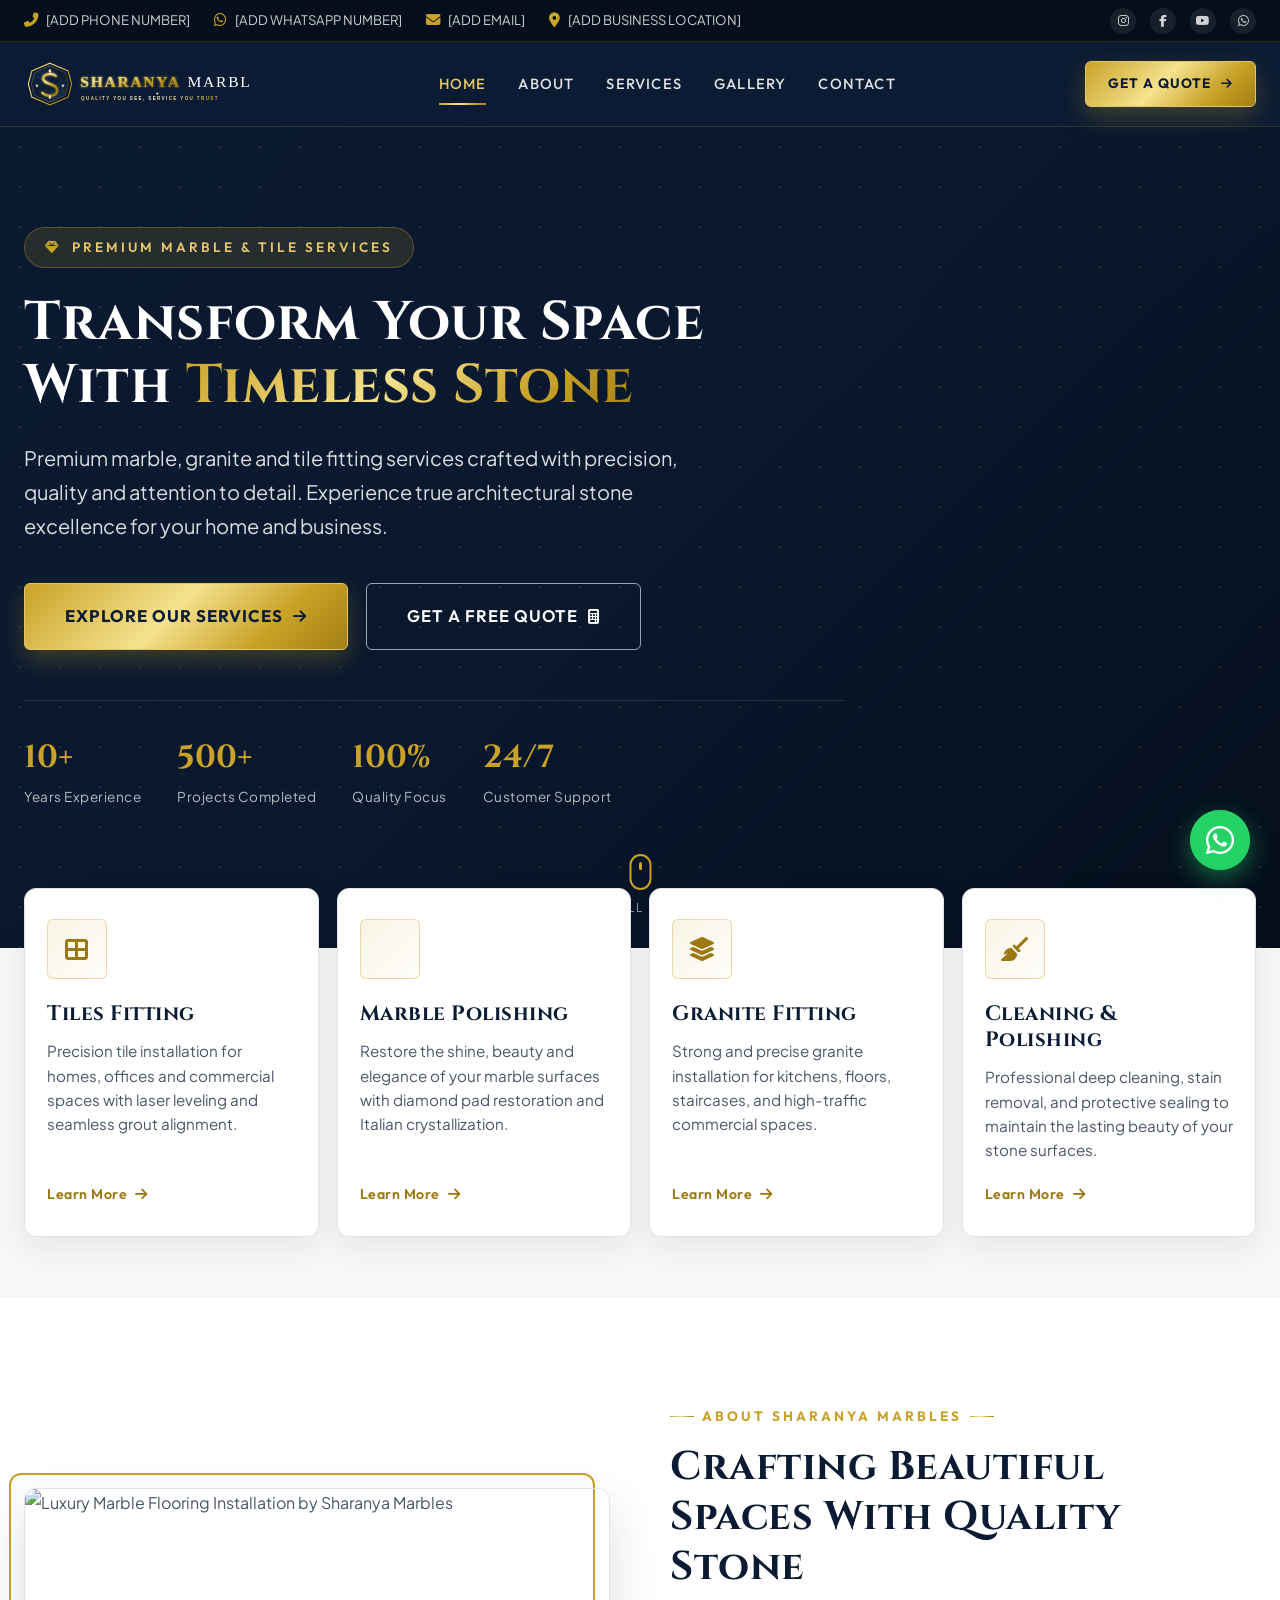
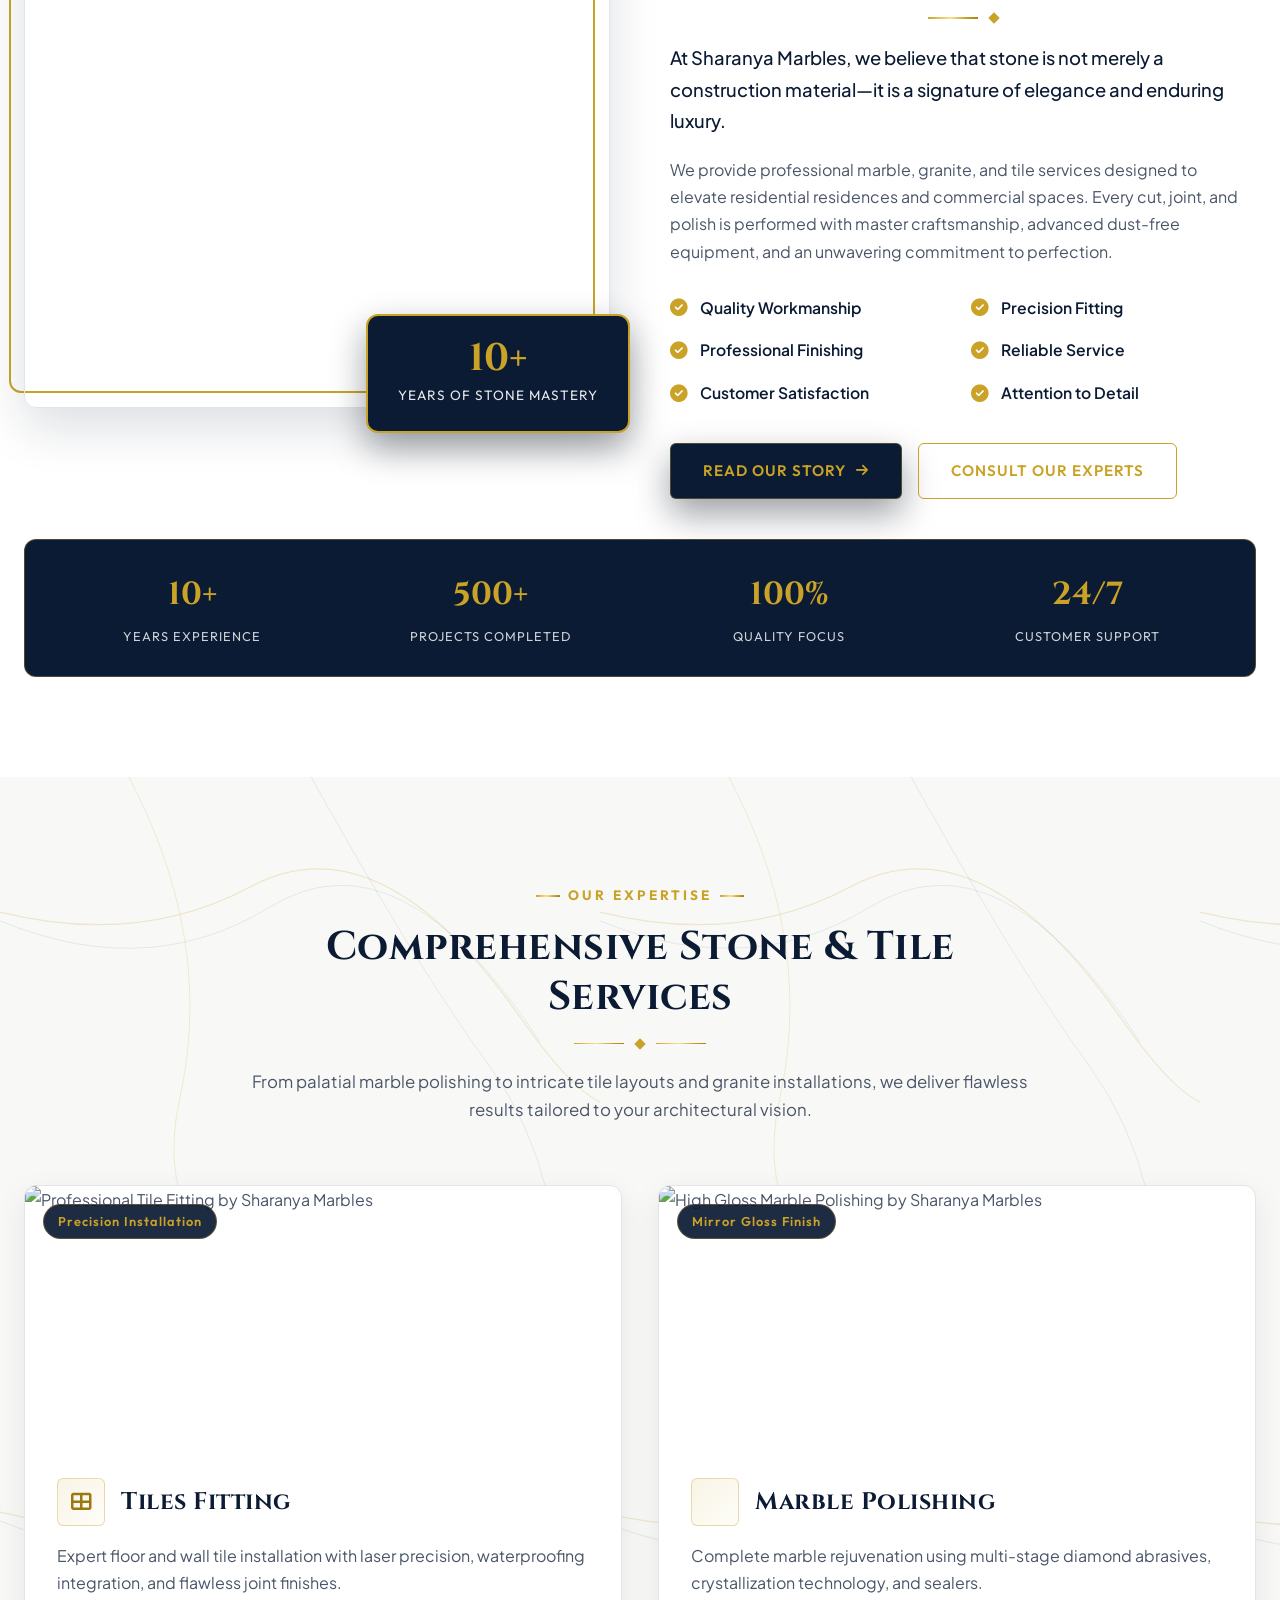
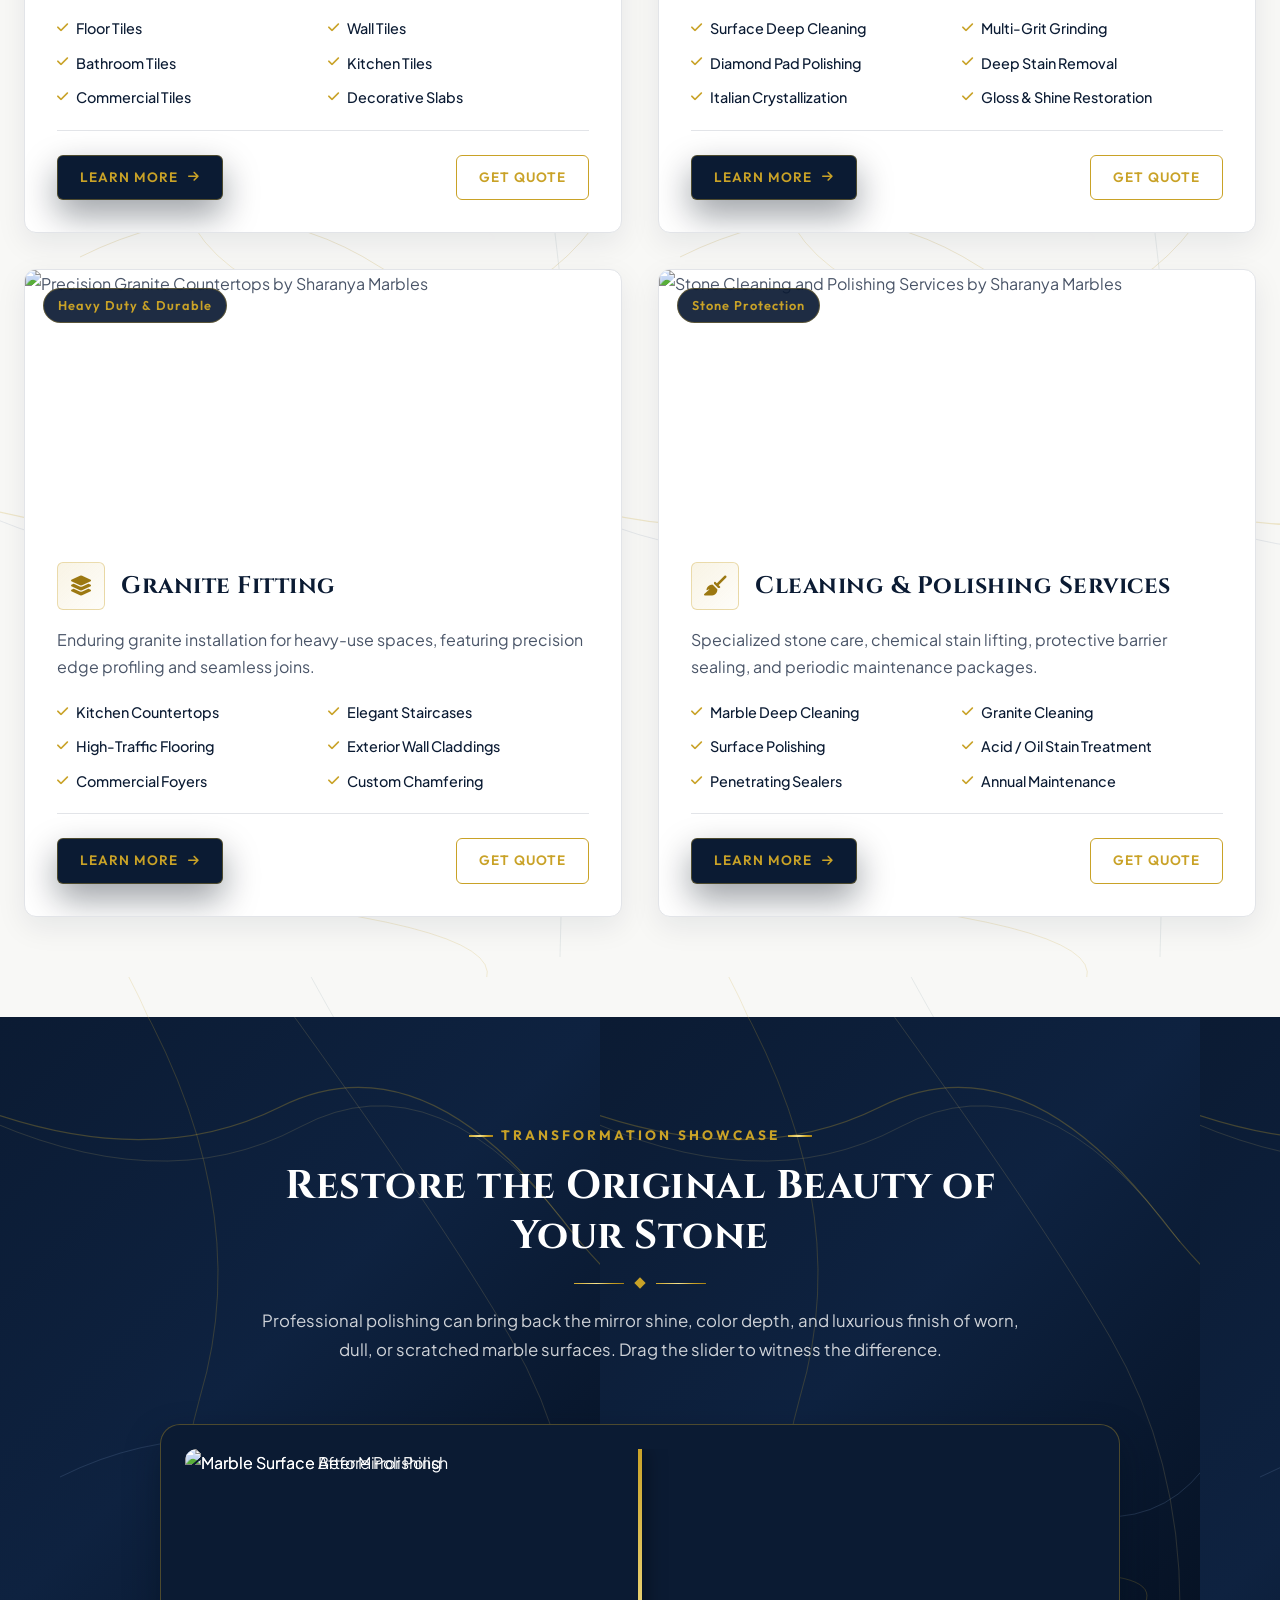
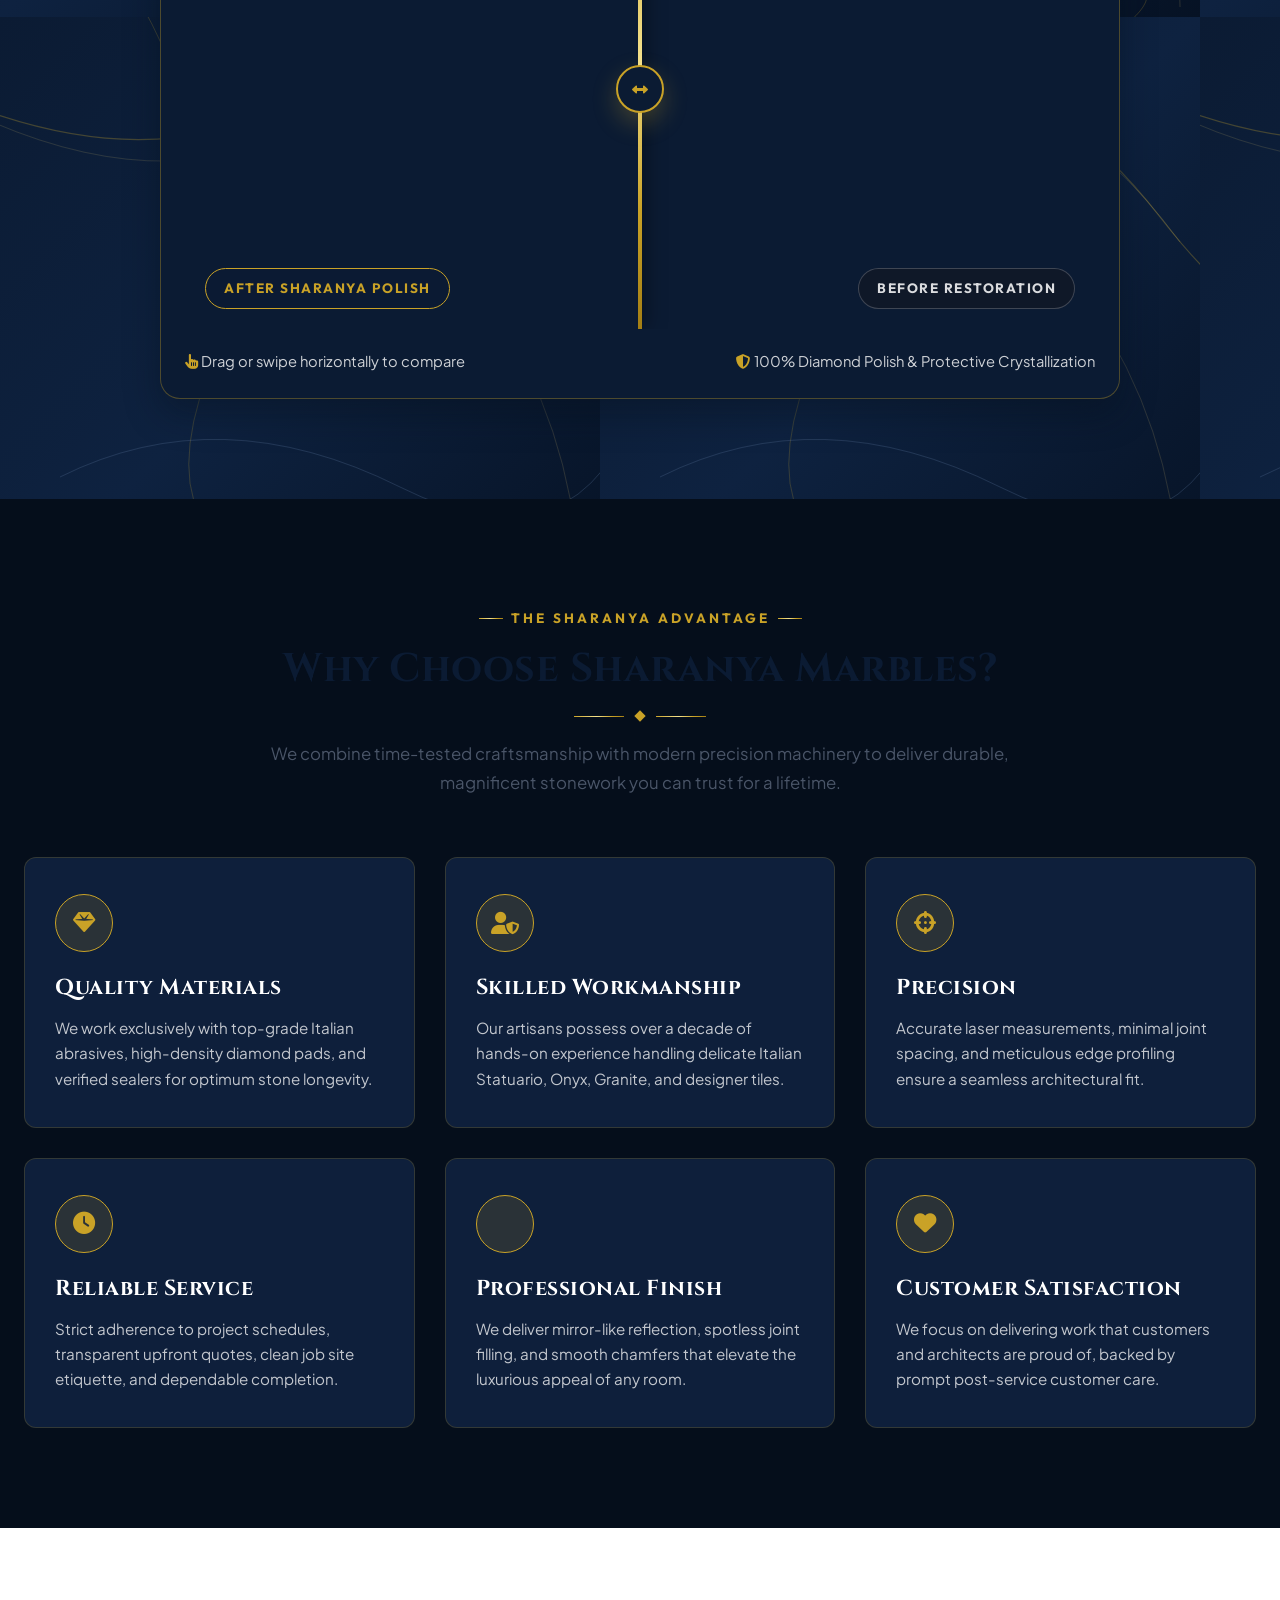
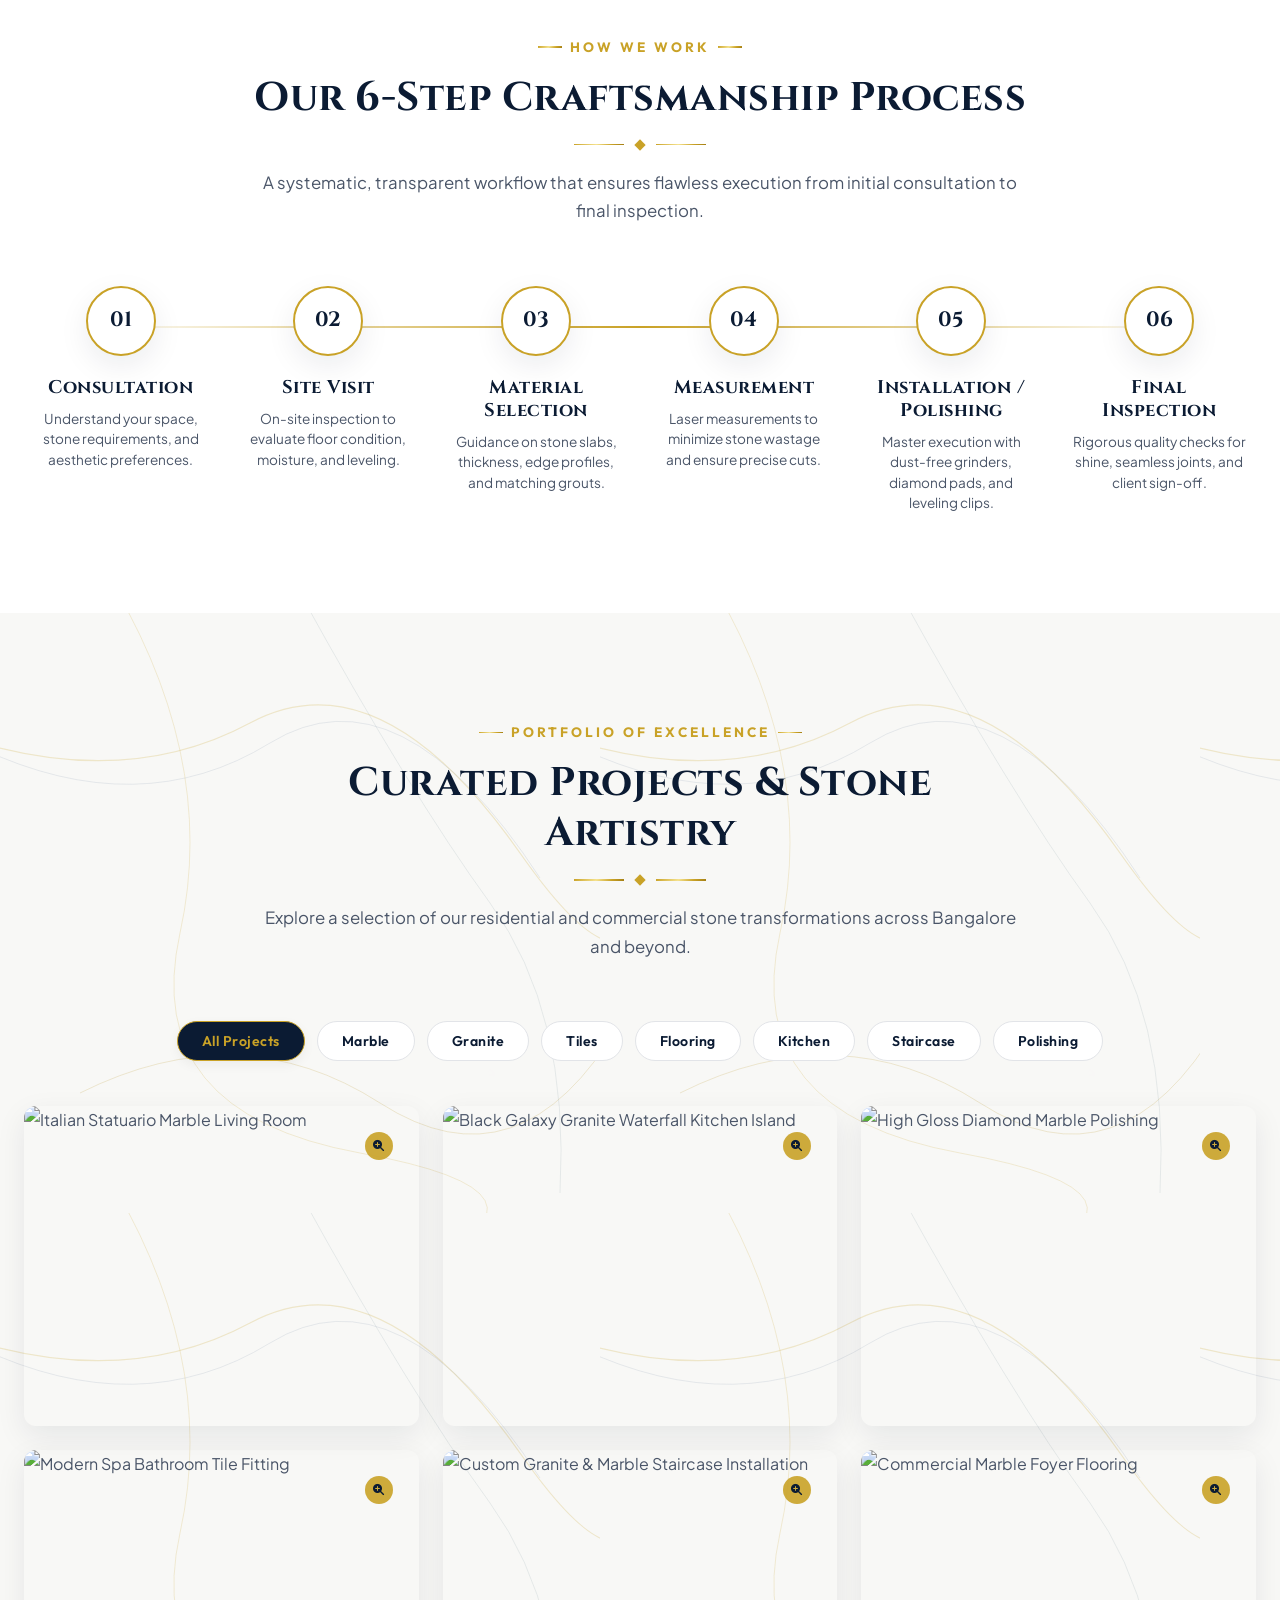
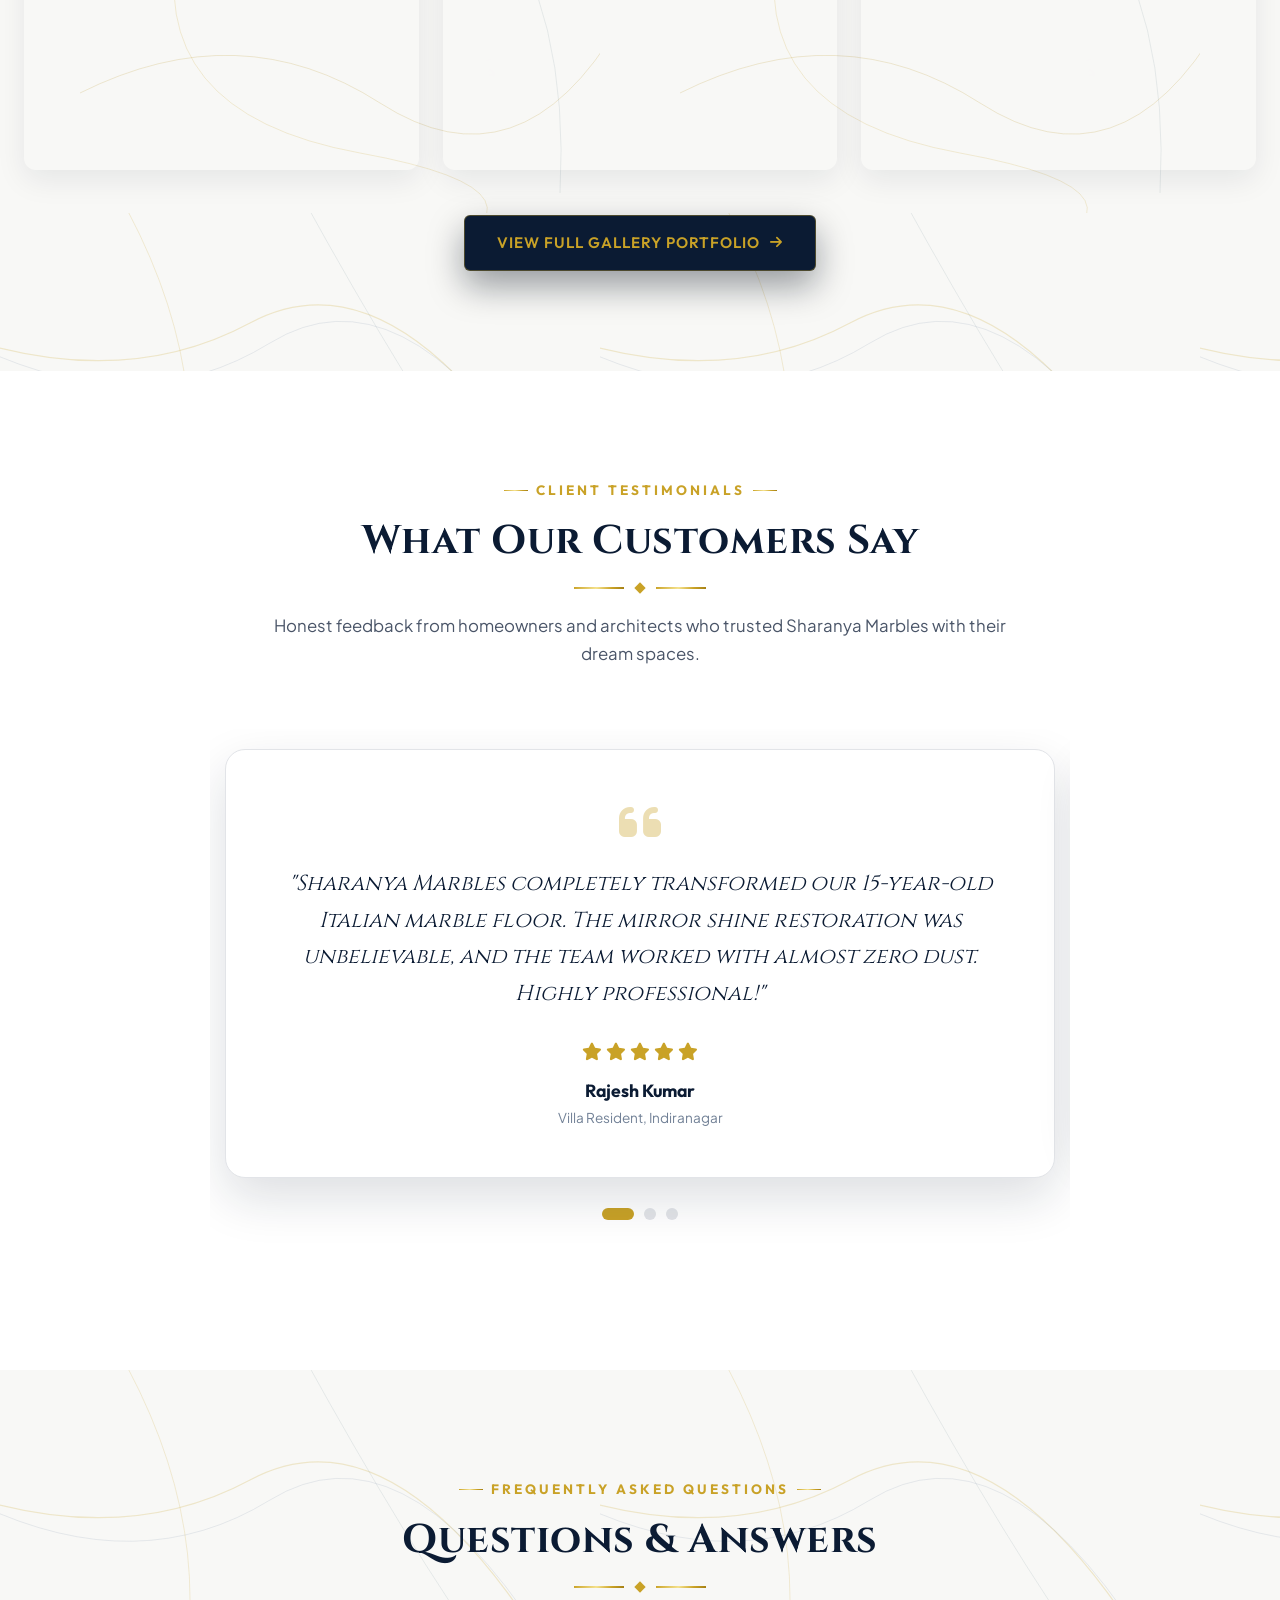
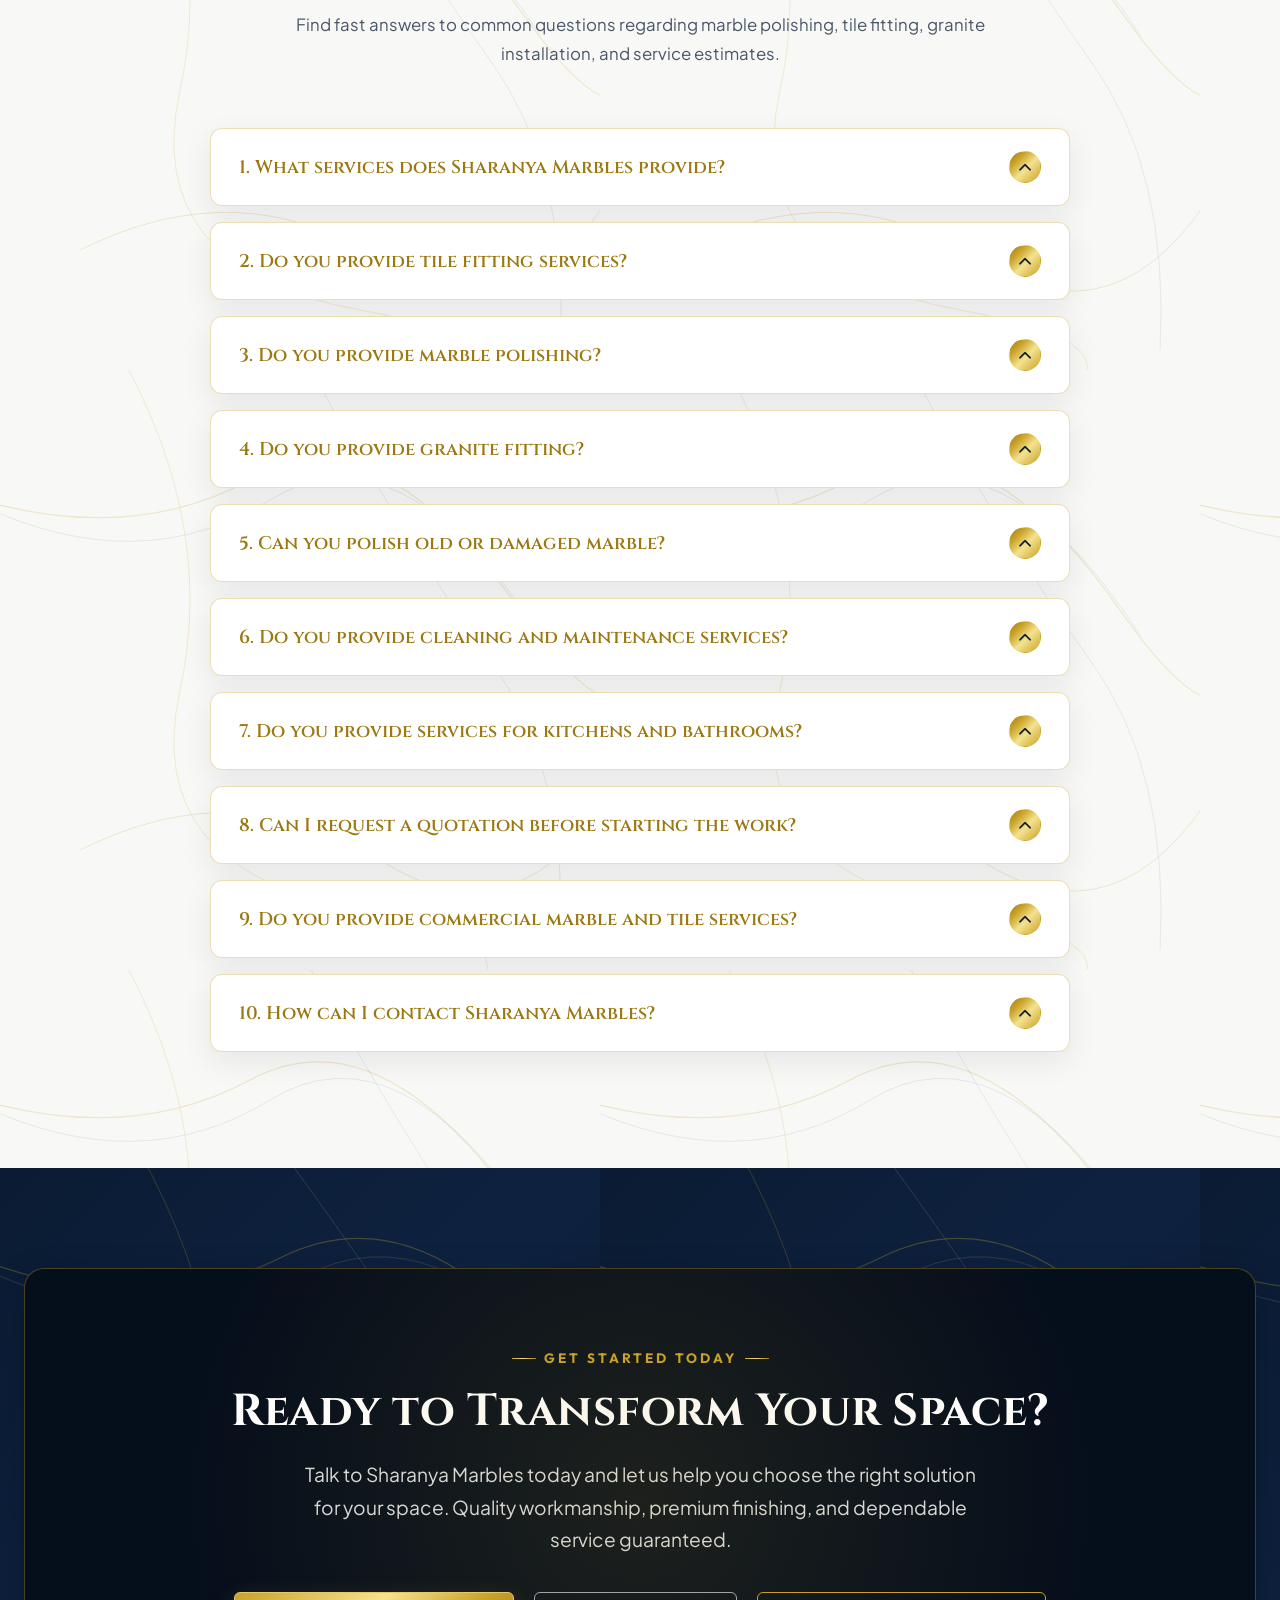
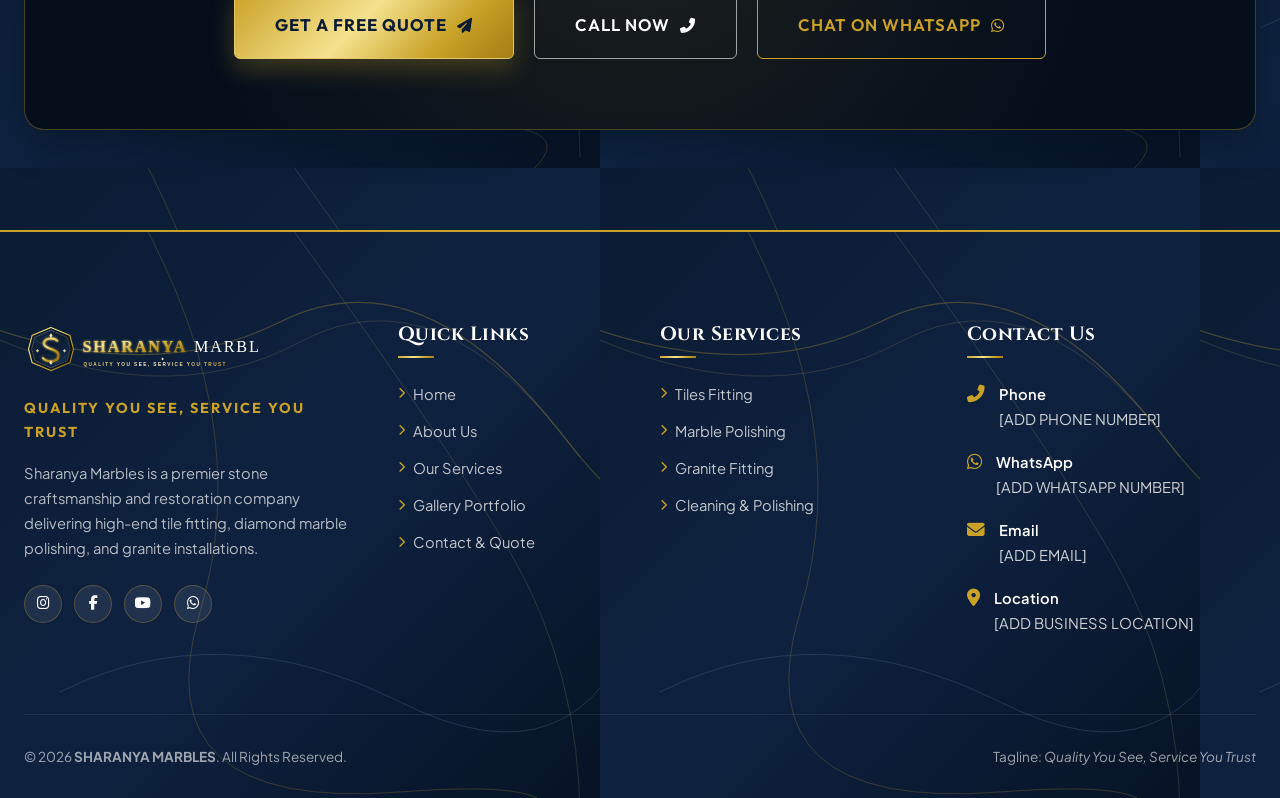
==== index.html @ afaa175d "complete SM project" ====
<!DOCTYPE html>
<html lang="en">
<head>
  <meta charset="UTF-8">
  <meta name="viewport" content="width=device-width, initial-scale=1.0">
  <title>Sharanya Marbles | Marble, Granite & Tile Services</title>
  <meta name="description" content="Sharanya Marbles provides professional marble polishing, granite fitting, tile fitting and stone cleaning services with quality workmanship and premium finishing.">
  <meta name="keywords" content="Sharanya Marbles, marble polishing, tiles fitting, granite fitting, cleaning and polishing services, Italian marble, Bangalore stone fitting, natural stone">
  <link rel="canonical" href="index.html">

  <!-- Favicon -->
  <link rel="icon" type="image/svg+xml" href="assets/images/favicon.svg">

  <!-- Open Graph Meta Tags -->
  <meta property="og:title" content="Sharanya Marbles | Quality You See, Service You Trust">
  <meta property="og:description" content="Premium marble polishing, granite fitting, tile fitting and stone cleaning services crafted with precision.">
  <meta property="og:image" content="assets/images/logo.svg">
  <meta property="og:type" content="website">

  <!-- Font Awesome 6 CDN -->
  <link rel="stylesheet" href="https://cdnjs.cloudflare.com/ajax/libs/font-awesome/6.5.1/css/all.min.css">

  <!-- Custom Stylesheets -->
  <link rel="stylesheet" href="css/style.css">
  <link rel="stylesheet" href="css/responsive.css">
</head>
<body>

  <!-- ==========================================
       TOP CONTACT & INFORMATION BAR
       ========================================== -->
  <aside class="top-bar">
    <div class="container">
      <div class="top-info">
        <div class="top-info-item">
          <i class="fas fa-phone-alt"></i>
          <a href="tel:+919876543210">[ADD PHONE NUMBER]</a>
        </div>
        <div class="top-info-item">
          <i class="fab fa-whatsapp"></i>
          <a href="#" class="whatsapp-trigger" data-message="Hello Sharanya Marbles, I would like to enquire about your services.">[ADD WHATSAPP NUMBER]</a>
        </div>
        <div class="top-info-item">
          <i class="fas fa-envelope"></i>
          <a href="mailto:info@sharanyamarbles.com">[ADD EMAIL]</a>
        </div>
        <div class="top-info-item">
          <i class="fas fa-map-marker-alt"></i>
          <span>[ADD BUSINESS LOCATION]</span>
        </div>
      </div>
      <div class="top-social">
        <a href="#" aria-label="Instagram"><i class="fab fa-instagram"></i></a>
        <a href="#" aria-label="Facebook"><i class="fab fa-facebook-f"></i></a>
        <a href="#" aria-label="YouTube"><i class="fab fa-youtube"></i></a>
        <a href="#" class="whatsapp-trigger" aria-label="WhatsApp"><i class="fab fa-whatsapp"></i></a>
      </div>
    </div>
  </aside>

  <!-- ==========================================
       MAIN NAVIGATION BAR
       ========================================== -->
  <header class="navbar">
    <div class="container">
      <!-- Logo Display -->
      <a href="index.html" class="navbar-brand">
        <img src="assets/images/logo.svg" alt="Sharanya Marbles - Quality You See, Service You Trust" class="brand-logo">
      </a>

      <!-- Desktop Navigation Menu -->
      <nav class="navbar-menu">
        <a href="index.html" class="nav-link active">HOME</a>
        <a href="about.html" class="nav-link">ABOUT</a>
        <a href="services.html" class="nav-link">SERVICES</a>
        <a href="gallery.html" class="nav-link">GALLERY</a>
        <a href="contact.html" class="nav-link">CONTACT</a>
      </nav>

      <!-- Desktop Header Actions -->
      <div class="nav-actions">
        <a href="contact.html" class="btn btn-gold btn-sm open-quote-modal">
          <span>GET A QUOTE</span>
          <i class="fas fa-arrow-right"></i>
        </a>

        <!-- Mobile Hamburger Toggle -->
        <button class="nav-toggle" aria-label="Toggle Navigation Menu">
          <span></span>
          <span></span>
          <span></span>
        </button>
      </div>
    </div>
  </header>

  <!-- Mobile Drawer & Overlay -->
  <div class="mobile-drawer-overlay"></div>
  <div class="mobile-drawer">
    <div>
      <div style="margin-bottom: 30px;">
        <img src="assets/images/logo.svg" alt="Sharanya Marbles" style="height: 44px;">
      </div>
      <div class="mobile-nav-links">
        <a href="index.html" class="nav-link active">HOME</a>
        <a href="about.html" class="nav-link">ABOUT</a>
        <a href="services.html" class="nav-link">SERVICES</a>
        <a href="gallery.html" class="nav-link">GALLERY</a>
        <a href="contact.html" class="nav-link">CONTACT</a>
      </div>
    </div>
    <div class="mobile-drawer-footer">
      <a href="contact.html" class="btn btn-gold btn-block open-quote-modal" style="width: 100%; margin-bottom: 15px;">
        <span>GET A FREE QUOTE</span>
      </a>
      <div style="font-size: 0.85rem; color: rgba(255,255,255,0.7); text-align: center;">
        <p><i class="fas fa-phone-alt text-gold"></i> [ADD PHONE NUMBER]</p>
      </div>
    </div>
  </div>

  <!-- ==========================================
       HERO SECTION
       ========================================== -->
  <section class="hero" id="home">
    <div class="hero-bg"></div>
    <div class="hero-particles"></div>
    <div class="container">
      <div class="hero-content">
        <div class="hero-badge">
          <i class="fas fa-gem"></i>
          <span>PREMIUM MARBLE & TILE SERVICES</span>
        </div>
        <h1 class="hero-title">
          Transform Your Space With <span class="text-gold-gradient">Timeless Stone</span>
        </h1>
        <p class="hero-lead">
          Premium marble, granite and tile fitting services crafted with precision, quality and attention to detail. Experience true architectural stone excellence for your home and business.
        </p>
        <div class="hero-buttons">
          <a href="services.html" class="btn btn-gold btn-lg">
            <span>Explore Our Services</span>
            <i class="fas fa-arrow-right"></i>
          </a>
          <a href="contact.html" class="btn btn-outline-white btn-lg open-quote-modal">
            <span>Get a Free Quote</span>
            <i class="fas fa-calculator"></i>
          </a>
        </div>

        <div class="hero-stats-row">
          <div class="hero-stat-item">
            <span class="hero-stat-number">10+</span>
            <span class="hero-stat-label">Years Experience</span>
          </div>
          <div class="hero-stat-item">
            <span class="hero-stat-number">500+</span>
            <span class="hero-stat-label">Projects Completed</span>
          </div>
          <div class="hero-stat-item">
            <span class="hero-stat-number">100%</span>
            <span class="hero-stat-label">Quality Focus</span>
          </div>
          <div class="hero-stat-item">
            <span class="hero-stat-number">24/7</span>
            <span class="hero-stat-label">Customer Support</span>
          </div>
        </div>
      </div>
    </div>

    <div class="hero-scroll-indicator">
      <div class="mouse-icon">
        <div class="mouse-wheel"></div>
      </div>
      <span>SCROLL DOWN</span>
    </div>
  </section>

  <!-- ==========================================
       TRUST / QUICK SERVICES SECTION
       ========================================== -->
  <section class="quick-services-section">
    <div class="container">
      <div class="quick-services-grid">
        <!-- 1. Tiles Fitting -->
        <div class="quick-service-card reveal">
          <div class="quick-service-icon">
            <i class="fas fa-th-large"></i>
          </div>
          <h3>Tiles Fitting</h3>
          <p>Precision tile installation for homes, offices and commercial spaces with laser leveling and seamless grout alignment.</p>
          <a href="services.html#tiles" class="quick-service-link">
            <span>Learn More</span>
            <i class="fas fa-arrow-right"></i>
          </a>
        </div>

        <!-- 2. Marble Polishing -->
        <div class="quick-service-card reveal">
          <div class="quick-service-icon">
            <i class="fas fa-sparkles"></i>
          </div>
          <h3>Marble Polishing</h3>
          <p>Restore the shine, beauty and elegance of your marble surfaces with diamond pad restoration and Italian crystallization.</p>
          <a href="services.html#polishing" class="quick-service-link">
            <span>Learn More</span>
            <i class="fas fa-arrow-right"></i>
          </a>
        </div>

        <!-- 3. Granite Fitting -->
        <div class="quick-service-card reveal">
          <div class="quick-service-icon">
            <i class="fas fa-layer-group"></i>
          </div>
          <h3>Granite Fitting</h3>
          <p>Strong and precise granite installation for kitchens, floors, staircases, and high-traffic commercial spaces.</p>
          <a href="services.html#granite" class="quick-service-link">
            <span>Learn More</span>
            <i class="fas fa-arrow-right"></i>
          </a>
        </div>

        <!-- 4. Cleaning & Polishing -->
        <div class="quick-service-card reveal">
          <div class="quick-service-icon">
            <i class="fas fa-broom"></i>
          </div>
          <h3>Cleaning & Polishing</h3>
          <p>Professional deep cleaning, stain removal, and protective sealing to maintain the lasting beauty of your stone surfaces.</p>
          <a href="services.html#cleaning" class="quick-service-link">
            <span>Learn More</span>
            <i class="fas fa-arrow-right"></i>
          </a>
        </div>
      </div>
    </div>
  </section>

  <!-- ==========================================
       ABOUT SHARANYA MARBLES SECTION
       ========================================== -->
  <section class="section bg-white" id="about-preview">
    <div class="container">
      <div class="about-grid">
        <!-- Visual Column -->
        <div class="about-image-wrapper reveal">
          <div class="about-accent-frame"></div>
          <img src="https://images.unsplash.com/photo-1600566753376-12c8ab7fb75b?auto=format&fit=crop&w=1000&q=85" alt="Luxury Marble Flooring Installation by Sharanya Marbles" class="about-main-img">
          <div class="about-experience-badge">
            <div class="about-badge-number">10+</div>
            <div class="about-badge-text">Years of Stone Mastery</div>
          </div>
        </div>

        <!-- Content Column -->
        <div class="about-content reveal">
          <div class="section-tag">ABOUT SHARANYA MARBLES</div>
          <h2 class="section-title">Crafting Beautiful Spaces With Quality Stone</h2>
          <div class="section-divider text-left">
            <div class="divider-line"></div>
            <div class="divider-diamond"></div>
          </div>
          <p class="about-lead">
            At Sharanya Marbles, we believe that stone is not merely a construction material—it is a signature of elegance and enduring luxury.
          </p>
          <p class="about-body-text">
            We provide professional marble, granite, and tile services designed to elevate residential residences and commercial spaces. Every cut, joint, and polish is performed with master craftsmanship, advanced dust-free equipment, and an unwavering commitment to perfection.
          </p>

          <div class="about-features-list">
            <div class="about-feature-item">
              <i class="fas fa-check-circle"></i>
              <span>Quality Workmanship</span>
            </div>
            <div class="about-feature-item">
              <i class="fas fa-check-circle"></i>
              <span>Precision Fitting</span>
            </div>
            <div class="about-feature-item">
              <i class="fas fa-check-circle"></i>
              <span>Professional Finishing</span>
            </div>
            <div class="about-feature-item">
              <i class="fas fa-check-circle"></i>
              <span>Reliable Service</span>
            </div>
            <div class="about-feature-item">
              <i class="fas fa-check-circle"></i>
              <span>Customer Satisfaction</span>
            </div>
            <div class="about-feature-item">
              <i class="fas fa-check-circle"></i>
              <span>Attention to Detail</span>
            </div>
          </div>

          <div style="display: flex; gap: 16px; flex-wrap: wrap;">
            <a href="about.html" class="btn btn-navy">
              <span>Read Our Story</span>
              <i class="fas fa-arrow-right"></i>
            </a>
            <a href="contact.html" class="btn btn-outline-gold">
              <span>Consult Our Experts</span>
            </a>
          </div>
        </div>
      </div>

      <!-- Trust Stats Banner -->
      <div class="about-stats-grid reveal">
        <div class="about-stat-box">
          <div class="about-stat-val">10+</div>
          <div class="about-stat-lbl">Years Experience</div>
        </div>
        <div class="about-stat-box">
          <div class="about-stat-val">500+</div>
          <div class="about-stat-lbl">Projects Completed</div>
        </div>
        <div class="about-stat-box">
          <div class="about-stat-val">100%</div>
          <div class="about-stat-lbl">Quality Focus</div>
        </div>
        <div class="about-stat-box">
          <div class="about-stat-val">24/7</div>
          <div class="about-stat-lbl">Customer Support</div>
        </div>
      </div>
    </div>
  </section>

  <!-- ==========================================
       DETAILED SERVICES SECTION
       ========================================== -->
  <section class="section bg-light" id="services-preview">
    <div class="container">
      <div class="section-header">
        <div class="section-tag">OUR EXPERTISE</div>
        <h2 class="section-title">Comprehensive Stone & Tile Services</h2>
        <div class="section-divider">
          <div class="divider-line"></div>
          <div class="divider-diamond"></div>
          <div class="divider-line"></div>
        </div>
        <p class="section-description">
          From palatial marble polishing to intricate tile layouts and granite installations, we deliver flawless results tailored to your architectural vision.
        </p>
      </div>

      <div class="services-showcase-grid">
        <!-- 1. Tiles Fitting -->
        <div class="service-card-luxury reveal" id="service-tiles">
          <div class="service-img-container">
            <img src="https://images.unsplash.com/photo-1584622650111-993a426fbf0a?auto=format&fit=crop&w=800&q=80" alt="Professional Tile Fitting by Sharanya Marbles">
            <span class="service-card-badge">Precision Installation</span>
          </div>
          <div class="service-card-content">
            <div class="service-icon-title">
              <div class="service-mini-icon"><i class="fas fa-th-large"></i></div>
              <h3>Tiles Fitting</h3>
            </div>
            <p>Expert floor and wall tile installation with laser precision, waterproofing integration, and flawless joint finishes.</p>
            
            <div class="service-points-list">
              <div class="service-point-item"><i class="fas fa-check"></i> Floor Tiles</div>
              <div class="service-point-item"><i class="fas fa-check"></i> Wall Tiles</div>
              <div class="service-point-item"><i class="fas fa-check"></i> Bathroom Tiles</div>
              <div class="service-point-item"><i class="fas fa-check"></i> Kitchen Tiles</div>
              <div class="service-point-item"><i class="fas fa-check"></i> Commercial Tiles</div>
              <div class="service-point-item"><i class="fas fa-check"></i> Decorative Slabs</div>
            </div>

            <div class="service-card-footer">
              <a href="services.html#tiles" class="btn btn-navy btn-sm">
                <span>Learn More</span>
                <i class="fas fa-arrow-right"></i>
              </a>
              <a href="#" class="btn btn-outline-gold btn-sm open-quote-modal" data-service="Tiles Fitting">
                <span>Get Quote</span>
              </a>
            </div>
          </div>
        </div>

        <!-- 2. Marble Polishing -->
        <div class="service-card-luxury reveal" id="service-marble">
          <div class="service-img-container">
            <img src="https://images.unsplash.com/photo-1618221195710-dd6b41faaea6?auto=format&fit=crop&w=800&q=80" alt="High Gloss Marble Polishing by Sharanya Marbles">
            <span class="service-card-badge">Mirror Gloss Finish</span>
          </div>
          <div class="service-card-content">
            <div class="service-icon-title">
              <div class="service-mini-icon"><i class="fas fa-sparkles"></i></div>
              <h3>Marble Polishing</h3>
            </div>
            <p>Complete marble rejuvenation using multi-stage diamond abrasives, crystallization technology, and sealers.</p>
            
            <div class="service-points-list">
              <div class="service-point-item"><i class="fas fa-check"></i> Surface Deep Cleaning</div>
              <div class="service-point-item"><i class="fas fa-check"></i> Multi-Grit Grinding</div>
              <div class="service-point-item"><i class="fas fa-check"></i> Diamond Pad Polishing</div>
              <div class="service-point-item"><i class="fas fa-check"></i> Deep Stain Removal</div>
              <div class="service-point-item"><i class="fas fa-check"></i> Italian Crystallization</div>
              <div class="service-point-item"><i class="fas fa-check"></i> Gloss & Shine Restoration</div>
            </div>

            <div class="service-card-footer">
              <a href="services.html#polishing" class="btn btn-navy btn-sm">
                <span>Learn More</span>
                <i class="fas fa-arrow-right"></i>
              </a>
              <a href="#" class="btn btn-outline-gold btn-sm open-quote-modal" data-service="Marble Polishing">
                <span>Get Quote</span>
              </a>
            </div>
          </div>
        </div>

        <!-- 3. Granite Fitting -->
        <div class="service-card-luxury reveal" id="service-granite">
          <div class="service-img-container">
            <img src="https://images.unsplash.com/photo-1600585152220-90363fe7e115?auto=format&fit=crop&w=800&q=80" alt="Precision Granite Countertops by Sharanya Marbles">
            <span class="service-card-badge">Heavy Duty & Durable</span>
          </div>
          <div class="service-card-content">
            <div class="service-icon-title">
              <div class="service-mini-icon"><i class="fas fa-layer-group"></i></div>
              <h3>Granite Fitting</h3>
            </div>
            <p>Enduring granite installation for heavy-use spaces, featuring precision edge profiling and seamless joins.</p>
            
            <div class="service-points-list">
              <div class="service-point-item"><i class="fas fa-check"></i> Kitchen Countertops</div>
              <div class="service-point-item"><i class="fas fa-check"></i> Elegant Staircases</div>
              <div class="service-point-item"><i class="fas fa-check"></i> High-Traffic Flooring</div>
              <div class="service-point-item"><i class="fas fa-check"></i> Exterior Wall Claddings</div>
              <div class="service-point-item"><i class="fas fa-check"></i> Commercial Foyers</div>
              <div class="service-point-item"><i class="fas fa-check"></i> Custom Chamfering</div>
            </div>

            <div class="service-card-footer">
              <a href="services.html#granite" class="btn btn-navy btn-sm">
                <span>Learn More</span>
                <i class="fas fa-arrow-right"></i>
              </a>
              <a href="#" class="btn btn-outline-gold btn-sm open-quote-modal" data-service="Granite Fitting">
                <span>Get Quote</span>
              </a>
            </div>
          </div>
        </div>

        <!-- 4. Cleaning & Polishing Services -->
        <div class="service-card-luxury reveal" id="service-cleaning">
          <div class="service-img-container">
            <img src="https://images.unsplash.com/photo-1600607687939-ce8a6c25118c?auto=format&fit=crop&w=800&q=80" alt="Stone Cleaning and Polishing Services by Sharanya Marbles">
            <span class="service-card-badge">Stone Protection</span>
          </div>
          <div class="service-card-content">
            <div class="service-icon-title">
              <div class="service-mini-icon"><i class="fas fa-broom"></i></div>
              <h3>Cleaning & Polishing Services</h3>
            </div>
            <p>Specialized stone care, chemical stain lifting, protective barrier sealing, and periodic maintenance packages.</p>
            
            <div class="service-points-list">
              <div class="service-point-item"><i class="fas fa-check"></i> Marble Deep Cleaning</div>
              <div class="service-point-item"><i class="fas fa-check"></i> Granite Cleaning</div>
              <div class="service-point-item"><i class="fas fa-check"></i> Surface Polishing</div>
              <div class="service-point-item"><i class="fas fa-check"></i> Acid / Oil Stain Treatment</div>
              <div class="service-point-item"><i class="fas fa-check"></i> Penetrating Sealers</div>
              <div class="service-point-item"><i class="fas fa-check"></i> Annual Maintenance</div>
            </div>

            <div class="service-card-footer">
              <a href="services.html#cleaning" class="btn btn-navy btn-sm">
                <span>Learn More</span>
                <i class="fas fa-arrow-right"></i>
              </a>
              <a href="#" class="btn btn-outline-gold btn-sm open-quote-modal" data-service="Cleaning & Polishing Services">
                <span>Get Quote</span>
              </a>
            </div>
          </div>
        </div>
      </div>
    </div>
  </section>

  <!-- ==========================================
       BEFORE / AFTER COMPARISON SLIDER SECTION
       ========================================== -->
  <section class="section bg-navy">
    <div class="container">
      <div class="section-header">
        <div class="section-tag">TRANSFORMATION SHOWCASE</div>
        <h2 class="section-title">Restore the Original Beauty of Your Stone</h2>
        <div class="section-divider">
          <div class="divider-line"></div>
          <div class="divider-diamond"></div>
          <div class="divider-line"></div>
        </div>
        <p class="section-description">
          Professional polishing can bring back the mirror shine, color depth, and luxurious finish of worn, dull, or scratched marble surfaces. Drag the slider to witness the difference.
        </p>
      </div>

      <div class="before-after-wrapper reveal">
        <div class="before-after-slider-container">
          <!-- BEFORE Image (Dull / Unpolished Stone) -->
          <img src="https://images.unsplash.com/photo-1541123437800-1bb1317badc2?auto=format&fit=crop&w=1200&q=80" alt="Marble Surface Before Polishing" class="before-img">
          <div class="slider-label label-before">BEFORE RESTORATION</div>

          <!-- AFTER Image (High Gloss Mirror Polish) with draggable clip mask -->
          <div class="after-img-wrapper">
            <img src="https://images.unsplash.com/photo-1600585154526-990dced4db0d?auto=format&fit=crop&w=1200&q=80" alt="Marble Surface After Mirror Polish" class="after-img">
            <div class="slider-label label-after">AFTER SHARANYA POLISH</div>
          </div>

          <!-- Draggable Divider Handle -->
          <div class="slider-handle">
            <div class="slider-handle-button">
              <i class="fas fa-arrows-alt-h"></i>
            </div>
          </div>
        </div>

        <div class="before-after-info">
          <span><i class="fas fa-hand-pointer text-gold"></i> Drag or swipe horizontally to compare</span>
          <span><i class="fas fa-shield-alt text-gold"></i> 100% Diamond Polish & Protective Crystallization</span>
        </div>
      </div>
    </div>
  </section>

  <!-- ==========================================
       WHY CHOOSE US SECTION
       ========================================== -->
  <section class="section bg-navy-dark" id="why-us">
    <div class="container">
      <div class="section-header">
        <div class="section-tag">THE SHARANYA ADVANTAGE</div>
        <h2 class="section-title">Why Choose Sharanya Marbles?</h2>
        <div class="section-divider">
          <div class="divider-line"></div>
          <div class="divider-diamond"></div>
          <div class="divider-line"></div>
        </div>
        <p class="section-description">
          We combine time-tested craftsmanship with modern precision machinery to deliver durable, magnificent stonework you can trust for a lifetime.
        </p>
      </div>

      <div class="why-choose-grid">
        <!-- 1. Quality Materials -->
        <div class="why-card reveal">
          <div class="why-icon-box">
            <i class="fas fa-gem"></i>
          </div>
          <h3>Quality Materials</h3>
          <p>We work exclusively with top-grade Italian abrasives, high-density diamond pads, and verified sealers for optimum stone longevity.</p>
        </div>

        <!-- 2. Skilled Workmanship -->
        <div class="why-card reveal">
          <div class="why-icon-box">
            <i class="fas fa-user-shield"></i>
          </div>
          <h3>Skilled Workmanship</h3>
          <p>Our artisans possess over a decade of hands-on experience handling delicate Italian Statuario, Onyx, Granite, and designer tiles.</p>
        </div>

        <!-- 3. Precision -->
        <div class="why-card reveal">
          <div class="why-icon-box">
            <i class="fas fa-crosshairs"></i>
          </div>
          <h3>Precision</h3>
          <p>Accurate laser measurements, minimal joint spacing, and meticulous edge profiling ensure a seamless architectural fit.</p>
        </div>

        <!-- 4. Reliable Service -->
        <div class="why-card reveal">
          <div class="why-icon-box">
            <i class="fas fa-clock"></i>
          </div>
          <h3>Reliable Service</h3>
          <p>Strict adherence to project schedules, transparent upfront quotes, clean job site etiquette, and dependable completion.</p>
        </div>

        <!-- 5. Professional Finish -->
        <div class="why-card reveal">
          <div class="why-icon-box">
            <i class="fas fa-sparkles"></i>
          </div>
          <h3>Professional Finish</h3>
          <p>We deliver mirror-like reflection, spotless joint filling, and smooth chamfers that elevate the luxurious appeal of any room.</p>
        </div>

        <!-- 6. Customer Satisfaction -->
        <div class="why-card reveal">
          <div class="why-icon-box">
            <i class="fas fa-heart"></i>
          </div>
          <h3>Customer Satisfaction</h3>
          <p>We focus on delivering work that customers and architects are proud of, backed by prompt post-service customer care.</p>
        </div>
      </div>
    </div>
  </section>

  <!-- ==========================================
       PROCESS SECTION
       ========================================== -->
  <section class="section bg-white" id="process">
    <div class="container">
      <div class="section-header">
        <div class="section-tag">HOW WE WORK</div>
        <h2 class="section-title">Our 6-Step Craftsmanship Process</h2>
        <div class="section-divider">
          <div class="divider-line"></div>
          <div class="divider-diamond"></div>
          <div class="divider-line"></div>
        </div>
        <p class="section-description">
          A systematic, transparent workflow that ensures flawless execution from initial consultation to final inspection.
        </p>
      </div>

      <div class="process-grid">
        <!-- 01 -->
        <div class="process-step reveal">
          <div class="process-number-circle">01</div>
          <h4>Consultation</h4>
          <p>Understand your space, stone requirements, and aesthetic preferences.</p>
        </div>

        <!-- 02 -->
        <div class="process-step reveal">
          <div class="process-number-circle">02</div>
          <h4>Site Visit</h4>
          <p>On-site inspection to evaluate floor condition, moisture, and leveling.</p>
        </div>

        <!-- 03 -->
        <div class="process-step reveal">
          <div class="process-number-circle">03</div>
          <h4>Material Selection</h4>
          <p>Guidance on stone slabs, thickness, edge profiles, and matching grouts.</p>
        </div>

        <!-- 04 -->
        <div class="process-step reveal">
          <div class="process-number-circle">04</div>
          <h4>Measurement</h4>
          <p>Laser measurements to minimize stone wastage and ensure precise cuts.</p>
        </div>

        <!-- 05 -->
        <div class="process-step reveal">
          <div class="process-number-circle">05</div>
          <h4>Installation / Polishing</h4>
          <p>Master execution with dust-free grinders, diamond pads, and leveling clips.</p>
        </div>

        <!-- 06 -->
        <div class="process-step reveal">
          <div class="process-number-circle">06</div>
          <h4>Final Inspection</h4>
          <p>Rigorous quality checks for shine, seamless joints, and client sign-off.</p>
        </div>
      </div>
    </div>
  </section>

  <!-- ==========================================
       GALLERY PORTFOLIO PREVIEW
       ========================================== -->
  <section class="section bg-light" id="gallery-preview">
    <div class="container">
      <div class="section-header">
        <div class="section-tag">PORTFOLIO OF EXCELLENCE</div>
        <h2 class="section-title">Curated Projects & Stone Artistry</h2>
        <div class="section-divider">
          <div class="divider-line"></div>
          <div class="divider-diamond"></div>
          <div class="divider-line"></div>
        </div>
        <p class="section-description">
          Explore a selection of our residential and commercial stone transformations across Bangalore and beyond.
        </p>
      </div>

      <!-- Filter Buttons -->
      <div class="gallery-filters">
        <button class="filter-btn active" data-filter="all">All Projects</button>
        <button class="filter-btn" data-filter="marble">Marble</button>
        <button class="filter-btn" data-filter="granite">Granite</button>
        <button class="filter-btn" data-filter="tiles">Tiles</button>
        <button class="filter-btn" data-filter="flooring">Flooring</button>
        <button class="filter-btn" data-filter="kitchen">Kitchen</button>
        <button class="filter-btn" data-filter="staircase">Staircase</button>
        <button class="filter-btn" data-filter="polishing">Polishing</button>
      </div>

      <!-- Gallery Masonry Grid -->
      <div class="gallery-grid">
        <!-- Item 1: Marble Flooring -->
        <div class="gallery-item reveal" data-category="marble">
          <img src="https://images.unsplash.com/photo-1600585154340-be6161a56a0c?auto=format&fit=crop&w=900&q=80" alt="Italian Statuario Marble Living Room">
          <div class="gallery-overlay">
            <span class="gallery-item-tag">Marble • Flooring</span>
            <h4 class="gallery-item-title">Italian Statuario Luxury Living Room</h4>
          </div>
          <div class="gallery-zoom-icon"><i class="fas fa-search-plus"></i></div>
        </div>

        <!-- Item 2: Kitchen Granite -->
        <div class="gallery-item reveal" data-category="kitchen">
          <img src="https://images.unsplash.com/photo-1556911220-e15b29be8c8f?auto=format&fit=crop&w=900&q=80" alt="Black Galaxy Granite Waterfall Kitchen Island">
          <div class="gallery-overlay">
            <span class="gallery-item-tag">Granite • Kitchen</span>
            <h4 class="gallery-item-title">Waterfall Edge Granite Countertop</h4>
          </div>
          <div class="gallery-zoom-icon"><i class="fas fa-search-plus"></i></div>
        </div>

        <!-- Item 3: Polished Flooring -->
        <div class="gallery-item reveal" data-category="polishing">
          <img src="https://images.unsplash.com/photo-1600566753376-12c8ab7fb75b?auto=format&fit=crop&w=900&q=80" alt="High Gloss Diamond Marble Polishing">
          <div class="gallery-overlay">
            <span class="gallery-item-tag">Polishing • Restoration</span>
            <h4 class="gallery-item-title">Diamond Polish Mirror Restoration</h4>
          </div>
          <div class="gallery-zoom-icon"><i class="fas fa-search-plus"></i></div>
        </div>

        <!-- Item 4: Bathroom Tiles -->
        <div class="gallery-item reveal" data-category="tiles">
          <img src="https://images.unsplash.com/photo-1584622650111-993a426fbf0a?auto=format&fit=crop&w=900&q=80" alt="Modern Spa Bathroom Tile Fitting">
          <div class="gallery-overlay">
            <span class="gallery-item-tag">Tiles • Bathroom</span>
            <h4 class="gallery-item-title">Designer Spa Bathroom Tile Fitting</h4>
          </div>
          <div class="gallery-zoom-icon"><i class="fas fa-search-plus"></i></div>
        </div>

        <!-- Item 5: Staircase -->
        <div class="gallery-item reveal" data-category="staircase">
          <img src="https://images.unsplash.com/photo-1513694203232-719a280e022f?auto=format&fit=crop&w=900&q=80" alt="Custom Granite & Marble Staircase Installation">
          <div class="gallery-overlay">
            <span class="gallery-item-tag">Staircase • Granite</span>
            <h4 class="gallery-item-title">Grand Marble & Granite Staircase</h4>
          </div>
          <div class="gallery-zoom-icon"><i class="fas fa-search-plus"></i></div>
        </div>

        <!-- Item 6: Commercial Flooring -->
        <div class="gallery-item reveal" data-category="flooring">
          <img src="https://images.unsplash.com/photo-1600607687939-ce8a6c25118c?auto=format&fit=crop&w=900&q=80" alt="Commercial Marble Foyer Flooring">
          <div class="gallery-overlay">
            <span class="gallery-item-tag">Flooring • Commercial</span>
            <h4 class="gallery-item-title">Corporate Lobby Polished Marble</h4>
          </div>
          <div class="gallery-zoom-icon"><i class="fas fa-search-plus"></i></div>
        </div>
      </div>

      <div style="text-align: center; margin-top: 45px;">
        <a href="gallery.html" class="btn btn-navy">
          <span>View Full Gallery Portfolio</span>
          <i class="fas fa-arrow-right"></i>
        </a>
      </div>
    </div>
  </section>

  <!-- ==========================================
       GALLERY LIGHTBOX MODAL
       ========================================== -->
  <div class="lightbox-modal">
    <div class="lightbox-close"><i class="fas fa-times"></i></div>
    <div class="lightbox-nav lightbox-prev"><i class="fas fa-chevron-left"></i></div>
    <div class="lightbox-nav lightbox-next"><i class="fas fa-chevron-right"></i></div>
    <div class="lightbox-content">
      <div class="lightbox-image-wrapper">
        <img src="" alt="Full Project View" class="lightbox-image">
      </div>
      <div class="lightbox-caption">Project View</div>
      <div class="lightbox-counter">1 / 6</div>
    </div>
  </div>

  <!-- ==========================================
       TESTIMONIALS CAROUSEL
       ========================================== -->
  <section class="section bg-white" id="testimonials">
    <div class="container">
      <div class="section-header">
        <div class="section-tag">CLIENT TESTIMONIALS</div>
        <h2 class="section-title">What Our Customers Say</h2>
        <div class="section-divider">
          <div class="divider-line"></div>
          <div class="divider-diamond"></div>
          <div class="divider-line"></div>
        </div>
        <p class="section-description">
          Honest feedback from homeowners and architects who trusted Sharanya Marbles with their dream spaces.
        </p>
      </div>

      <div class="testimonial-slider-container reveal">
        <div class="testimonial-track">
          <!-- Slide 1 -->
          <div class="testimonial-slide">
            <div class="testimonial-card-luxury">
              <i class="fas fa-quote-left testimonial-quote-icon"></i>
              <p class="testimonial-text">
                "Sharanya Marbles completely transformed our 15-year-old Italian marble floor. The mirror shine restoration was unbelievable, and the team worked with almost zero dust. Highly professional!"
              </p>
              <div class="testimonial-stars">
                <i class="fas fa-star"></i><i class="fas fa-star"></i><i class="fas fa-star"></i><i class="fas fa-star"></i><i class="fas fa-star"></i>
              </div>
              <div class="testimonial-author">Rajesh Kumar</div>
              <div class="testimonial-location">Villa Resident, Indiranagar</div>
            </div>
          </div>

          <!-- Slide 2 -->
          <div class="testimonial-slide">
            <div class="testimonial-card-luxury">
              <i class="fas fa-quote-left testimonial-quote-icon"></i>
              <p class="testimonial-text">
                "The granite countertop fitting in our kitchen was executed with millimeter precision. The waterfall edge joins are virtually invisible. Quality you can truly see!"
              </p>
              <div class="testimonial-stars">
                <i class="fas fa-star"></i><i class="fas fa-star"></i><i class="fas fa-star"></i><i class="fas fa-star"></i><i class="fas fa-star"></i>
              </div>
              <div class="testimonial-author">Ananya Sharma</div>
              <div class="testimonial-location">Homeowner, Whitefield</div>
            </div>
          </div>

          <!-- Slide 3 -->
          <div class="testimonial-slide">
            <div class="testimonial-card-luxury">
              <i class="fas fa-quote-left testimonial-quote-icon"></i>
              <p class="testimonial-text">
                "We hired Sharanya Marbles for full floor and bathroom tile installation in our newly constructed apartment. Superb leveling, clean grout lines, and on-time completion."
              </p>
              <div class="testimonial-stars">
                <i class="fas fa-star"></i><i class="fas fa-star"></i><i class="fas fa-star"></i><i class="fas fa-star"></i><i class="fas fa-star"></i>
              </div>
              <div class="testimonial-author">Vikram Hegde</div>
              <div class="testimonial-location">Property Developer, HSR Layout</div>
            </div>
          </div>
        </div>

        <!-- Carousel Dots -->
        <div class="testimonial-dots"></div>
      </div>
    </div>
  </section>

  <!-- ==========================================
       FAQ ACCORDION SECTION (10 Questions)
       ========================================== -->
  <section class="section bg-light" id="faq">
    <div class="container">
      <div class="section-header">
        <div class="section-tag">FREQUENTLY ASKED QUESTIONS</div>
        <h2 class="section-title">Questions & Answers</h2>
        <div class="section-divider">
          <div class="divider-line"></div>
          <div class="divider-diamond"></div>
          <div class="divider-line"></div>
        </div>
        <p class="section-description">
          Find fast answers to common questions regarding marble polishing, tile fitting, granite installation, and service estimates.
        </p>
      </div>

      <div class="faq-container">
        <!-- Q1 -->
        <div class="faq-item reveal">
          <button class="faq-question">
            <span>1. What services does Sharanya Marbles provide?</span>
            <div class="faq-icon"><i class="fas fa-chevron-down"></i></div>
          </button>
          <div class="faq-answer">
            <div class="faq-answer-inner">
              Sharanya Marbles specializes in premium Tile Fitting (floor, wall, bathroom, kitchen), Marble Polishing (diamond grinding, Italian crystallization, stain removal), Granite Fitting (countertops, staircases, flooring), and comprehensive Cleaning & Polishing maintenance services.
            </div>
          </div>
        </div>

        <!-- Q2 -->
        <div class="faq-item reveal">
          <button class="faq-question">
            <span>2. Do you provide tile fitting services?</span>
            <div class="faq-icon"><i class="fas fa-chevron-down"></i></div>
          </button>
          <div class="faq-answer">
            <div class="faq-answer-inner">
              Yes, we provide full-scale tile fitting services including vitrified tiles, ceramic tiles, porcelain slabs, mosaic layouts, anti-skid bathroom tiles, and large-format decorative wall cladding.
            </div>
          </div>
        </div>

        <!-- Q3 -->
        <div class="faq-item reveal">
          <button class="faq-question">
            <span>3. Do you provide marble polishing?</span>
            <div class="faq-icon"><i class="fas fa-chevron-down"></i></div>
          </button>
          <div class="faq-answer">
            <div class="faq-answer-inner">
              Yes, we offer advanced multi-stage diamond pad marble polishing, mirror-finish crystallization, lippage removal, and deep stone restoration for Italian marble, Indian marble, Botticino, and composite stones.
            </div>
          </div>
        </div>

        <!-- Q4 -->
        <div class="faq-item reveal">
          <button class="faq-question">
            <span>4. Do you provide granite fitting?</span>
            <div class="faq-icon"><i class="fas fa-chevron-down"></i></div>
          </button>
          <div class="faq-answer">
            <div class="faq-answer-inner">
              Yes, we specialize in heavy-duty and precision granite fitting for kitchen countertops, waterfall edges, granite staircases with anti-skid grooves, main entrances, and commercial flooring.
            </div>
          </div>
        </div>

        <!-- Q5 -->
        <div class="faq-item reveal">
          <button class="faq-question">
            <span>5. Can you polish old or damaged marble?</span>
            <div class="faq-icon"><i class="fas fa-chevron-down"></i></div>
          </button>
          <div class="faq-answer">
            <div class="faq-answer-inner">
              Absolutely. Our multi-grit grinding process effectively eliminates surface scratches, dullness, yellow stains, and minor chips, restoring the original luster and factory shine of aged marble.
            </div>
          </div>
        </div>

        <!-- Q6 -->
        <div class="faq-item reveal">
          <button class="faq-question">
            <span>6. Do you provide cleaning and maintenance services?</span>
            <div class="faq-icon"><i class="fas fa-chevron-down"></i></div>
          </button>
          <div class="faq-answer">
            <div class="faq-answer-inner">
              Yes, we provide specialized stone cleaning, oil/acid stain neutralization, protective impregnating sealers, and periodic maintenance packages for homes, hotels, and corporate offices.
            </div>
          </div>
        </div>

        <!-- Q7 -->
        <div class="faq-item reveal">
          <button class="faq-question">
            <span>7. Do you provide services for kitchens and bathrooms?</span>
            <div class="faq-icon"><i class="fas fa-chevron-down"></i></div>
          </button>
          <div class="faq-answer">
            <div class="faq-answer-inner">
              Yes, we offer tailored kitchen and bathroom stone solutions including waterproof tile installation, countertop sink cut-outs, vanity marble tops, and mold-resistant epoxy grouting.
            </div>
          </div>
        </div>

        <!-- Q8 -->
        <div class="faq-item reveal">
          <button class="faq-question">
            <span>8. Can I request a quotation before starting the work?</span>
            <div class="faq-icon"><i class="fas fa-chevron-down"></i></div>
          </button>
          <div class="faq-answer">
            <div class="faq-answer-inner">
              Yes! We provide free, transparent, no-obligation quotations. You can use our website quote form, contact us via WhatsApp, or request an on-site inspection for precise measurement.
            </div>
          </div>
        </div>

        <!-- Q9 -->
        <div class="faq-item reveal">
          <button class="faq-question">
            <span>9. Do you provide commercial marble and tile services?</span>
            <div class="faq-icon"><i class="fas fa-chevron-down"></i></div>
          </button>
          <div class="faq-answer">
            <div class="faq-answer-inner">
              Yes, we handle commercial contracts for showrooms, corporate headquarters, hotels, retail outlets, and multi-unit residential developments with scalable teams and strict timeline commitments.
            </div>
          </div>
        </div>

        <!-- Q10 -->
        <div class="faq-item reveal">
          <button class="faq-question">
            <span>10. How can I contact Sharanya Marbles?</span>
            <div class="faq-icon"><i class="fas fa-chevron-down"></i></div>
          </button>
          <div class="faq-answer">
            <div class="faq-answer-inner">
              You can call us directly at <strong>[ADD PHONE NUMBER]</strong>, chat with us on WhatsApp via <strong>[ADD WHATSAPP NUMBER]</strong>, email us at <strong>[ADD EMAIL]</strong>, or fill out our online inquiry form on our Contact page.
            </div>
          </div>
        </div>
      </div>
    </div>
  </section>

  <!-- ==========================================
       CALL TO ACTION (CTA) SECTION
       ========================================== -->
  <section class="section bg-navy" id="cta">
    <div class="container">
      <div class="cta-box reveal">
        <div class="section-tag">GET STARTED TODAY</div>
        <h2 class="section-title">Ready to Transform Your Space?</h2>
        <p>Talk to Sharanya Marbles today and let us help you choose the right solution for your space. Quality workmanship, premium finishing, and dependable service guaranteed.</p>
        <div class="cta-buttons">
          <a href="contact.html" class="btn btn-gold btn-lg open-quote-modal">
            <span>Get a Free Quote</span>
            <i class="fas fa-paper-plane"></i>
          </a>
          <a href="tel:+919876543210" class="btn btn-outline-white btn-lg">
            <span>Call Now</span>
            <i class="fas fa-phone-alt"></i>
          </a>
          <a href="#" class="btn btn-outline-gold btn-lg whatsapp-trigger" data-message="Hello Sharanya Marbles, I would like to request an instant quote for my space.">
            <span>Chat on WhatsApp</span>
            <i class="fab fa-whatsapp"></i>
          </a>
        </div>
      </div>
    </div>
  </section>

  <!-- ==========================================
       FOOTER
       ========================================== -->
  <footer class="footer">
    <div class="container">
      <div class="footer-grid">
        <!-- Brand Column -->
        <div class="footer-brand">
          <img src="assets/images/logo.svg" alt="Sharanya Marbles Logo">
          <div class="footer-tagline">QUALITY YOU SEE, SERVICE YOU TRUST</div>
          <p class="footer-about-text">
            Sharanya Marbles is a premier stone craftsmanship and restoration company delivering high-end tile fitting, diamond marble polishing, and granite installations.
          </p>
          <div class="footer-social-links">
            <a href="#" aria-label="Instagram"><i class="fab fa-instagram"></i></a>
            <a href="#" aria-label="Facebook"><i class="fab fa-facebook-f"></i></a>
            <a href="#" aria-label="YouTube"><i class="fab fa-youtube"></i></a>
            <a href="#" class="whatsapp-trigger" aria-label="WhatsApp"><i class="fab fa-whatsapp"></i></a>
          </div>
        </div>

        <!-- Quick Links -->
        <div class="footer-col">
          <h4>Quick Links</h4>
          <div class="footer-links-list">
            <a href="index.html"><i class="fas fa-chevron-right"></i> Home</a>
            <a href="about.html"><i class="fas fa-chevron-right"></i> About Us</a>
            <a href="services.html"><i class="fas fa-chevron-right"></i> Our Services</a>
            <a href="gallery.html"><i class="fas fa-chevron-right"></i> Gallery Portfolio</a>
            <a href="contact.html"><i class="fas fa-chevron-right"></i> Contact & Quote</a>
          </div>
        </div>

        <!-- Services -->
        <div class="footer-col">
          <h4>Our Services</h4>
          <div class="footer-links-list">
            <a href="services.html#tiles"><i class="fas fa-chevron-right"></i> Tiles Fitting</a>
            <a href="services.html#polishing"><i class="fas fa-chevron-right"></i> Marble Polishing</a>
            <a href="services.html#granite"><i class="fas fa-chevron-right"></i> Granite Fitting</a>
            <a href="services.html#cleaning"><i class="fas fa-chevron-right"></i> Cleaning & Polishing</a>
          </div>
        </div>

        <!-- Contact Info -->
        <div class="footer-col">
          <h4>Contact Us</h4>
          <div class="footer-contact-item">
            <i class="fas fa-phone-alt"></i>
            <div>
              <div style="font-weight: 600; color: #fff;">Phone</div>
              <a href="tel:+919876543210">[ADD PHONE NUMBER]</a>
            </div>
          </div>
          <div class="footer-contact-item">
            <i class="fab fa-whatsapp"></i>
            <div>
              <div style="font-weight: 600; color: #fff;">WhatsApp</div>
              <a href="#" class="whatsapp-trigger">[ADD WHATSAPP NUMBER]</a>
            </div>
          </div>
          <div class="footer-contact-item">
            <i class="fas fa-envelope"></i>
            <div>
              <div style="font-weight: 600; color: #fff;">Email</div>
              <a href="mailto:info@sharanyamarbles.com">[ADD EMAIL]</a>
            </div>
          </div>
          <div class="footer-contact-item">
            <i class="fas fa-map-marker-alt"></i>
            <div>
              <div style="font-weight: 600; color: #fff;">Location</div>
              <span>[ADD BUSINESS LOCATION]</span>
            </div>
          </div>
        </div>
      </div>

      <div class="footer-bottom">
        <div>&copy; 2026 <strong>SHARANYA MARBLES</strong>. All Rights Reserved.</div>
        <div>Tagline: <em>Quality You See, Service You Trust</em></div>
      </div>
    </div>
  </footer>

  <!-- ==========================================
       FLOATING WHATSAPP & SCROLL-TO-TOP
       ========================================== -->
  <a href="#" class="floating-whatsapp whatsapp-trigger" aria-label="Chat on WhatsApp" data-message="Hello Sharanya Marbles, I would like to enquire about your services.">
    <i class="fab fa-whatsapp"></i>
    <div class="whatsapp-tooltip">Chat with Sharanya Marbles</div>
  </a>

  <button class="scroll-to-top" aria-label="Scroll to Top">
    <i class="fas fa-arrow-up"></i>
  </button>

  <!-- ==========================================
       QUICK QUOTE MODAL POPUP
       ========================================== -->
  <div class="quote-modal">
    <div class="quote-modal-dialog">
      <button class="quote-modal-close" aria-label="Close Modal"><i class="fas fa-times"></i></button>
      <div class="section-tag" style="margin-bottom: 6px;">FREE ESTIMATE</div>
      <h3 class="form-title">Request a Quote</h3>
      <p class="form-subtitle">Fill in your requirements below for an instant stone consultation.</p>

      <form class="needs-validation" novalidate>
        <div class="form-group">
          <label class="form-label">Full Name *</label>
          <input type="text" class="form-control" placeholder="Your Name" required>
          <div class="invalid-feedback">Please enter your full name.</div>
        </div>

        <div class="form-row">
          <div class="form-group">
            <label class="form-label">Phone Number *</label>
            <input type="tel" class="form-control" placeholder="10-digit mobile number" required>
            <div class="invalid-feedback">Please enter a valid phone number.</div>
          </div>
          <div class="form-group">
            <label class="form-label">Email Address *</label>
            <input type="email" class="form-control" placeholder="name@example.com" required>
            <div class="invalid-feedback">Please enter a valid email.</div>
          </div>
        </div>

        <div class="form-group">
          <label class="form-label">Service Required *</label>
          <select class="form-control" name="service" required>
            <option value="">-- Select Required Service --</option>
            <option value="Tiles Fitting">Tiles Fitting</option>
            <option value="Marble Polishing">Marble Polishing</option>
            <option value="Granite Fitting">Granite Fitting</option>
            <option value="Cleaning & Polishing Services">Cleaning & Polishing Services</option>
            <option value="Complete Stone Solution">Complete Stone Solution</option>
          </select>
          <div class="invalid-feedback">Please choose a service.</div>
        </div>

        <div class="form-group">
          <label class="form-label">Project Details / Area Size</label>
          <textarea class="form-control" placeholder="E.g., 1200 sq.ft living room Italian marble polishing in Bangalore" rows="3" required></textarea>
          <div class="invalid-feedback">Please provide basic project details.</div>
        </div>

        <button type="submit" class="btn btn-gold btn-block" style="width: 100%;">
          <span>Submit Quotation Request</span>
          <i class="fas fa-paper-plane"></i>
        </button>
      </form>
    </div>
  </div>

  <!-- JavaScript Engine -->
  <script src="js/main.js"></script>
</body>
</html>
---- css/style.css ----
/* ==========================================================================
   SHARANYA MARBLES - LUXURY DESIGN SYSTEM
   "QUALITY YOU SEE, SERVICE YOU TRUST"
   ========================================================================== */

/* --- GOOGLE FONTS IMPORT --- */
@import url('https://fonts.googleapis.com/css2?family=Cinzel:wght@400;500;600;700;800&family=Outfit:wght@300;400;500;600;700&family=Plus+Jakarta+Sans:wght@300;400;500;600;700;800&display=swap');

/* --- CSS VARIABLES & TOKENS --- */
:root {
  /* Brand Color Palette */
  --navy: #0B1B33;
  --navy-dark: #050E1B;
  --navy-light: #132644;
  --navy-card: #0E1F3B;
  --navy-glass: rgba(11, 27, 51, 0.92);
  
  --gold: #C9A227;
  --gold-light: #E5C76B;
  --gold-lighter: #F5E28E;
  --gold-dark: #9C7811;
  --gold-gradient: linear-gradient(135deg, #C9A227 0%, #F5E28E 45%, #C9A227 75%, #A37E14 100%);
  --gold-gradient-subtle: linear-gradient(135deg, rgba(201, 162, 39, 0.12) 0%, rgba(229, 199, 107, 0.04) 100%);
  
  --white: #FFFFFF;
  --off-white: #F7F7F5;
  --light-gray: #EAEAEA;
  --border-light: #E2E4E8;
  --dark-text: #111827;
  --body-text: #4A5568;
  --muted-text: #718096;
  
  --border-gold: rgba(201, 162, 39, 0.35);
  --border-gold-subtle: rgba(201, 162, 39, 0.18);
  
  /* Shadows */
  --shadow-sm: 0 4px 12px rgba(0, 0, 0, 0.05);
  --shadow-md: 0 10px 30px rgba(11, 27, 51, 0.08);
  --shadow-lg: 0 20px 50px rgba(11, 27, 51, 0.14);
  --shadow-gold: 0 10px 25px rgba(201, 162, 39, 0.28);
  --shadow-navy: 0 15px 35px rgba(5, 14, 27, 0.4);
  
  /* Typography */
  --font-serif: 'Cinzel', 'Georgia', serif;
  --font-sans: 'Plus Jakarta Sans', -apple-system, BlinkMacSystemFont, 'Segoe UI', Roboto, sans-serif;
  --font-accent: 'Outfit', sans-serif;
  
  /* Transitions */
  --transition-fast: 0.2s cubic-bezier(0.25, 1, 0.5, 1);
  --transition-smooth: 0.35s cubic-bezier(0.25, 1, 0.5, 1);
  --transition-slow: 0.6s cubic-bezier(0.16, 1, 0.3, 1);
  
  /* Layout */
  --container-max: 1280px;
  --header-height: 85px;
  --topbar-height: 42px;
  --border-radius-sm: 6px;
  --border-radius-md: 12px;
  --border-radius-lg: 20px;
}

/* --- GLOBAL RESET & BASE STYLES --- */
*, *::before, *::after {
  box-sizing: border-box;
  margin: 0;
  padding: 0;
}

html {
  scroll-behavior: smooth;
  font-size: 16px;
  -webkit-font-smoothing: antialiased;
  -moz-osx-font-smoothing: grayscale;
}

body {
  font-family: var(--font-sans);
  color: var(--body-text);
  background-color: var(--off-white);
  line-height: 1.7;
  overflow-x: hidden;
  position: relative;
}

img {
  max-width: 100%;
  height: auto;
  display: block;
}

a {
  color: inherit;
  text-decoration: none;
  transition: var(--transition-fast);
}

ul, ol {
  list-style: none;
}

button, input, select, textarea {
  font-family: inherit;
  font-size: inherit;
  outline: none;
  border: none;
}

button {
  cursor: pointer;
}

::selection {
  background-color: var(--gold);
  color: var(--navy);
}

/* --- TYPOGRAPHY UTILITIES --- */
h1, h2, h3, h4, h5, h6 {
  font-family: var(--font-serif);
  color: var(--navy);
  font-weight: 700;
  line-height: 1.25;
  letter-spacing: 0.5px;
}

.text-gold {
  color: var(--gold) !important;
}

.text-gold-light {
  color: var(--gold-light) !important;
}

.text-navy {
  color: var(--navy) !important;
}

.text-white {
  color: var(--white) !important;
}

.text-muted {
  color: var(--muted-text) !important;
}

.font-accent {
  font-family: var(--font-accent);
}

.font-serif {
  font-family: var(--font-serif);
}

/* --- CONTAINER --- */
.container {
  width: 100%;
  max-width: var(--container-max);
  margin-left: auto;
  margin-right: auto;
  padding-left: 24px;
  padding-right: 24px;
}

.container-fluid {
  width: 100%;
  padding-left: 24px;
  padding-right: 24px;
}

/* --- SECTION SYSTEM --- */
.section {
  padding: 100px 0;
  position: relative;
}

.section-sm {
  padding: 60px 0;
}

.section-lg {
  padding: 130px 0;
}

.bg-white {
  background-color: var(--white);
}

.bg-light {
  background-color: var(--off-white);
  background-image: url('../assets/images/marble-pattern.svg');
  background-repeat: repeat;
}

.bg-navy {
  background-color: var(--navy);
  color: var(--white);
  background-image: url('../assets/images/marble-dark-pattern.svg');
  background-repeat: repeat;
}

.bg-navy-dark {
  background-color: var(--navy-dark);
  color: var(--white);
}

/* Section Header Component */
.section-header {
  text-align: center;
  max-width: 780px;
  margin: 0 auto 60px auto;
}

.section-header.text-left {
  text-align: left;
  margin-left: 0;
}

.section-tag {
  display: inline-flex;
  align-items: center;
  gap: 8px;
  font-family: var(--font-accent);
  font-size: 0.85rem;
  font-weight: 700;
  letter-spacing: 3px;
  text-transform: uppercase;
  color: var(--gold);
  margin-bottom: 14px;
}

.section-tag::before,
.section-tag::after {
  content: "";
  display: inline-block;
  width: 24px;
  height: 1.5px;
  background: var(--gold-gradient);
}

.section-header.text-left .section-tag::after {
  display: none;
}

.section-title {
  font-size: 2.5rem;
  margin-bottom: 18px;
}

.bg-navy .section-title {
  color: var(--white);
}

.section-divider {
  display: flex;
  align-items: center;
  justify-content: center;
  gap: 12px;
  margin: 16px auto 20px auto;
}

.section-header.text-left .section-divider {
  justify-content: flex-start;
  margin-left: 0;
}

.section-divider .divider-line {
  width: 50px;
  height: 1.5px;
  background: var(--gold-gradient);
}

.section-divider .divider-diamond {
  width: 8px;
  height: 8px;
  background: var(--gold);
  transform: rotate(45deg);
}

.section-description {
  font-size: 1.05rem;
  color: var(--body-text);
}

.bg-navy .section-description {
  color: rgba(255, 255, 255, 0.8);
}

/* --- BUTTONS --- */
.btn {
  display: inline-flex;
  align-items: center;
  justify-content: center;
  gap: 10px;
  padding: 14px 32px;
  font-family: var(--font-accent);
  font-size: 0.95rem;
  font-weight: 600;
  letter-spacing: 1px;
  text-transform: uppercase;
  border-radius: var(--border-radius-sm);
  transition: var(--transition-smooth);
  position: relative;
  overflow: hidden;
  z-index: 1;
}

.btn-gold {
  background: var(--gold-gradient);
  color: var(--navy);
  font-weight: 700;
  box-shadow: var(--shadow-gold);
  border: 1px solid var(--gold-light);
}

.btn-gold::before {
  content: '';
  position: absolute;
  top: 0;
  left: -100%;
  width: 100%;
  height: 100%;
  background: linear-gradient(90deg, transparent, rgba(255, 255, 255, 0.4), transparent);
  transition: var(--transition-slow);
  z-index: -1;
}

.btn-gold:hover {
  transform: translateY(-3px);
  box-shadow: 0 14px 30px rgba(201, 162, 39, 0.4);
  color: var(--navy-dark);
}

.btn-gold:hover::before {
  left: 100%;
}

.btn-outline-gold {
  background: transparent;
  color: var(--gold);
  border: 1.5px solid var(--gold);
}

.btn-outline-gold:hover {
  background: var(--gold-gradient);
  color: var(--navy);
  border-color: transparent;
  transform: translateY(-3px);
  box-shadow: var(--shadow-gold);
}

.btn-outline-white {
  background: transparent;
  color: var(--white);
  border: 1.5px solid rgba(255, 255, 255, 0.6);
}

.btn-outline-white:hover {
  background: var(--white);
  color: var(--navy);
  border-color: var(--white);
  transform: translateY(-3px);
}

.btn-navy {
  background: var(--navy);
  color: var(--gold);
  border: 1px solid var(--border-gold);
  box-shadow: var(--shadow-navy);
}

.btn-navy:hover {
  background: var(--navy-light);
  color: var(--gold-light);
  transform: translateY(-3px);
}

.btn-sm {
  padding: 10px 22px;
  font-size: 0.85rem;
}

.btn-lg {
  padding: 18px 40px;
  font-size: 1.05rem;
}

.btn i {
  font-size: 0.9em;
  transition: transform var(--transition-fast);
}

.btn:hover i {
  transform: translateX(4px);
}

/* ==========================================================================
   HEADER & NAVIGATION
   ========================================================================== */

/* Top Information Bar */
.top-bar {
  background-color: var(--navy-dark);
  color: rgba(255, 255, 255, 0.8);
  font-size: 0.82rem;
  border-bottom: 1px solid rgba(201, 162, 39, 0.2);
  height: var(--topbar-height);
  display: flex;
  align-items: center;
  position: relative;
  z-index: 1001;
}

.top-bar .container {
  display: flex;
  justify-content: space-between;
  align-items: center;
}

.top-info {
  display: flex;
  align-items: center;
  gap: 24px;
}

.top-info-item {
  display: flex;
  align-items: center;
  gap: 8px;
}

.top-info-item i {
  color: var(--gold);
  font-size: 0.9rem;
}

.top-info-item a:hover {
  color: var(--gold-light);
}

.top-social {
  display: flex;
  align-items: center;
  gap: 14px;
}

.top-social a {
  display: inline-flex;
  align-items: center;
  justify-content: center;
  width: 26px;
  height: 26px;
  border-radius: 50%;
  background: rgba(255, 255, 255, 0.08);
  color: rgba(255, 255, 255, 0.8);
  font-size: 0.75rem;
  transition: var(--transition-fast);
}

.top-social a:hover {
  background: var(--gold);
  color: var(--navy);
  transform: translateY(-2px);
}

/* Main Navbar */
.navbar {
  position: sticky;
  top: 0;
  left: 0;
  width: 100%;
  height: var(--header-height);
  background: var(--navy);
  border-bottom: 1px solid var(--border-gold-subtle);
  display: flex;
  align-items: center;
  z-index: 1000;
  transition: var(--transition-smooth);
}

.navbar.scrolled {
  height: 72px;
  background: rgba(11, 27, 51, 0.96);
  backdrop-filter: blur(14px);
  -webkit-backdrop-filter: blur(14px);
  box-shadow: 0 10px 30px rgba(0, 0, 0, 0.35);
  border-bottom: 1px solid var(--border-gold);
}

.navbar .container {
  display: flex;
  align-items: center;
  justify-content: space-between;
}

.navbar-brand {
  display: flex;
  align-items: center;
  text-decoration: none;
}

.brand-logo {
  height: 52px;
  width: auto;
  transition: var(--transition-smooth);
}

.navbar.scrolled .brand-logo {
  height: 44px;
}

.navbar-menu {
  display: flex;
  align-items: center;
  gap: 32px;
}

.nav-link {
  font-family: var(--font-accent);
  font-size: 0.92rem;
  font-weight: 500;
  letter-spacing: 1.2px;
  text-transform: uppercase;
  color: rgba(255, 255, 255, 0.88);
  position: relative;
  padding: 8px 0;
  transition: var(--transition-fast);
}

.nav-link::after {
  content: '';
  position: absolute;
  bottom: 0;
  left: 0;
  width: 0;
  height: 2px;
  background: var(--gold-gradient);
  transition: var(--transition-smooth);
}

.nav-link:hover,
.nav-link.active {
  color: var(--gold-light);
}

.nav-link:hover::after,
.nav-link.active::after {
  width: 100%;
}

.nav-actions {
  display: flex;
  align-items: center;
  gap: 16px;
}

/* Mobile Hamburger Button */
.nav-toggle {
  display: none;
  flex-direction: column;
  justify-content: space-between;
  width: 32px;
  height: 22px;
  background: transparent;
  cursor: pointer;
  z-index: 1002;
}

.nav-toggle span {
  display: block;
  height: 2.5px;
  width: 100%;
  background: var(--gold);
  border-radius: 2px;
  transition: var(--transition-smooth);
}

.nav-toggle.open span:nth-child(1) {
  transform: translateY(10px) rotate(45deg);
}

.nav-toggle.open span:nth-child(2) {
  opacity: 0;
}

.nav-toggle.open span:nth-child(3) {
  transform: translateY(-10px) rotate(-45deg);
}

/* Mobile Navigation Drawer */
.mobile-drawer {
  position: fixed;
  top: 0;
  right: -100%;
  width: 320px;
  max-width: 85%;
  height: 100vh;
  background: var(--navy-dark);
  border-left: 1px solid var(--border-gold);
  padding: 100px 30px 40px 30px;
  display: flex;
  flex-direction: column;
  justify-content: space-between;
  transition: right 0.4s cubic-bezier(0.25, 1, 0.5, 1);
  z-index: 999;
  box-shadow: -15px 0 40px rgba(0, 0, 0, 0.5);
}

.mobile-drawer.open {
  right: 0;
}

.mobile-nav-links {
  display: flex;
  flex-direction: column;
  gap: 20px;
}

.mobile-nav-links .nav-link {
  font-size: 1.1rem;
  padding: 10px 0;
  border-bottom: 1px solid rgba(255, 255, 255, 0.06);
}

.mobile-drawer-footer {
  margin-top: 30px;
}

.mobile-drawer-overlay {
  position: fixed;
  top: 0;
  left: 0;
  width: 100%;
  height: 100%;
  background: rgba(0, 0, 0, 0.7);
  backdrop-filter: blur(4px);
  opacity: 0;
  visibility: hidden;
  transition: var(--transition-smooth);
  z-index: 998;
}

.mobile-drawer-overlay.active {
  opacity: 1;
  visibility: visible;
}

/* ==========================================================================
   HERO SECTION
   ========================================================================== */
.hero {
  min-height: calc(100vh - var(--header-height) - var(--topbar-height));
  position: relative;
  display: flex;
  align-items: center;
  background: var(--navy-dark);
  color: var(--white);
  padding: 100px 0 140px 0;
  overflow: hidden;
}

/* Hero Background Image with Luxury Dark Overlay */
.hero-bg {
  position: absolute;
  top: 0;
  left: 0;
  width: 100%;
  height: 100%;
  background-image: 
    linear-gradient(135deg, rgba(11, 27, 51, 0.92) 0%, rgba(11, 27, 51, 0.78) 50%, rgba(5, 14, 27, 0.95) 100%),
    url('https://images.unsplash.com/photo-1600585154340-be6161a56a0c?auto=format&fit=crop&w=2000&q=85');
  background-size: cover;
  background-position: center;
  background-attachment: fixed;
  z-index: 1;
  transform: scale(1.03);
  transition: transform 10s ease;
}

.hero:hover .hero-bg {
  transform: scale(1.06);
}

.hero-particles {
  position: absolute;
  top: 0;
  left: 0;
  width: 100%;
  height: 100%;
  background-image: radial-gradient(circle, rgba(201, 162, 39, 0.15) 1px, transparent 1px);
  background-size: 40px 40px;
  z-index: 2;
  pointer-events: none;
}

.hero .container {
  position: relative;
  z-index: 3;
}

.hero-content {
  max-width: 820px;
}

.hero-badge {
  display: inline-flex;
  align-items: center;
  gap: 10px;
  background: rgba(201, 162, 39, 0.15);
  border: 1px solid var(--border-gold);
  backdrop-filter: blur(10px);
  padding: 8px 20px;
  border-radius: 50px;
  font-family: var(--font-accent);
  font-size: 0.85rem;
  font-weight: 600;
  letter-spacing: 3px;
  color: var(--gold-light);
  margin-bottom: 24px;
  animation: fadeInDown 1s ease both;
}

.hero-badge i {
  color: var(--gold);
}

.hero-title {
  font-size: 3.8rem;
  font-weight: 700;
  line-height: 1.15;
  color: var(--white);
  margin-bottom: 24px;
  animation: fadeInUp 1s ease 0.2s both;
}

.hero-title .text-gold-gradient {
  background: var(--gold-gradient);
  -webkit-background-clip: text;
  -webkit-text-fill-color: transparent;
}

.hero-lead {
  font-size: 1.25rem;
  line-height: 1.7;
  color: rgba(255, 255, 255, 0.85);
  margin-bottom: 40px;
  max-width: 680px;
  animation: fadeInUp 1s ease 0.4s both;
}

.hero-buttons {
  display: flex;
  flex-wrap: wrap;
  gap: 18px;
  align-items: center;
  margin-bottom: 50px;
  animation: fadeInUp 1s ease 0.6s both;
}

.hero-stats-row {
  display: flex;
  flex-wrap: wrap;
  gap: 36px;
  padding-top: 30px;
  border-top: 1px solid rgba(255, 255, 255, 0.12);
  animation: fadeInUp 1s ease 0.8s both;
}

.hero-stat-item {
  display: flex;
  flex-direction: column;
}

.hero-stat-number {
  font-family: var(--font-serif);
  font-size: 2rem;
  font-weight: 700;
  color: var(--gold);
}

.hero-stat-label {
  font-size: 0.85rem;
  color: rgba(255, 255, 255, 0.7);
  letter-spacing: 0.5px;
}

/* Scroll Down Indicator */
.hero-scroll-indicator {
  position: absolute;
  bottom: 30px;
  left: 50%;
  transform: translateX(-50%);
  z-index: 3;
  display: flex;
  flex-direction: column;
  align-items: center;
  gap: 8px;
  color: rgba(255, 255, 255, 0.6);
  font-size: 0.75rem;
  letter-spacing: 2px;
  text-transform: uppercase;
}

.mouse-icon {
  width: 22px;
  height: 36px;
  border: 2px solid var(--gold);
  border-radius: 12px;
  position: relative;
}

.mouse-wheel {
  width: 3px;
  height: 8px;
  background: var(--gold);
  border-radius: 2px;
  position: absolute;
  top: 6px;
  left: 50%;
  transform: translateX(-50%);
  animation: mouseScroll 1.8s infinite;
}

@keyframes mouseScroll {
  0% { transform: translate(-50%, 0); opacity: 1; }
  100% { transform: translate(-50%, 14px); opacity: 0; }
}

/* ==========================================================================
   TRUST / QUICK SERVICES SECTION
   ========================================================================== */
.quick-services-section {
  position: relative;
  z-index: 10;
  margin-top: -60px;
  padding-bottom: 60px;
}

.quick-services-grid {
  display: grid;
  grid-template-columns: repeat(4, 1fr);
  gap: 24px;
}

.quick-service-card {
  background: var(--white);
  border: 1px solid var(--border-light);
  border-radius: var(--border-radius-md);
  padding: 36px 28px;
  box-shadow: var(--shadow-md);
  transition: var(--transition-smooth);
  position: relative;
  overflow: hidden;
  display: flex;
  flex-direction: column;
}

.quick-service-card::after {
  content: '';
  position: absolute;
  bottom: 0;
  left: 0;
  width: 100%;
  height: 3px;
  background: var(--gold-gradient);
  transform: scaleX(0);
  transform-origin: left;
  transition: var(--transition-smooth);
}

.quick-service-card:hover {
  transform: translateY(-8px);
  box-shadow: var(--shadow-lg);
  border-color: var(--border-gold);
}

.quick-service-card:hover::after {
  transform: scaleX(1);
}

.quick-service-icon {
  width: 60px;
  height: 60px;
  border-radius: var(--border-radius-sm);
  background: var(--gold-gradient-subtle);
  border: 1px solid var(--border-gold);
  display: flex;
  align-items: center;
  justify-content: center;
  margin-bottom: 22px;
  color: var(--gold-dark);
  font-size: 1.5rem;
  transition: var(--transition-smooth);
}

.quick-service-card:hover .quick-service-icon {
  background: var(--gold-gradient);
  color: var(--navy);
  transform: rotate(6deg) scale(1.05);
}

.quick-service-card h3 {
  font-size: 1.3rem;
  margin-bottom: 12px;
  color: var(--navy);
}

.quick-service-card p {
  font-size: 0.95rem;
  color: var(--body-text);
  line-height: 1.6;
  margin-bottom: 20px;
  flex-grow: 1;
}

.quick-service-link {
  display: inline-flex;
  align-items: center;
  gap: 8px;
  font-family: var(--font-accent);
  font-size: 0.88rem;
  font-weight: 600;
  color: var(--gold-dark);
  letter-spacing: 0.5px;
}

.quick-service-link i {
  transition: transform var(--transition-fast);
}

.quick-service-card:hover .quick-service-link i {
  transform: translateX(5px);
}

/* ==========================================================================
   ABOUT SECTION
   ========================================================================== */
.about-grid {
  display: grid;
  grid-template-columns: 1fr 1fr;
  gap: 60px;
  align-items: center;
}

.about-image-wrapper {
  position: relative;
}

.about-main-img {
  width: 100%;
  height: 520px;
  object-fit: cover;
  border-radius: var(--border-radius-md);
  box-shadow: var(--shadow-lg);
  border: 1px solid var(--border-light);
}

.about-accent-frame {
  position: absolute;
  top: -15px;
  left: -15px;
  width: 100%;
  height: 100%;
  border: 2px solid var(--gold);
  border-radius: var(--border-radius-md);
  z-index: -1;
}

.about-experience-badge {
  position: absolute;
  bottom: -25px;
  right: -20px;
  background: var(--navy);
  color: var(--white);
  border: 2px solid var(--gold);
  border-radius: var(--border-radius-md);
  padding: 24px 30px;
  box-shadow: var(--shadow-navy);
  text-align: center;
}

.about-badge-number {
  font-family: var(--font-serif);
  font-size: 2.4rem;
  font-weight: 700;
  color: var(--gold);
  line-height: 1;
  margin-bottom: 6px;
}

.about-badge-text {
  font-family: var(--font-accent);
  font-size: 0.85rem;
  letter-spacing: 1px;
  text-transform: uppercase;
  color: rgba(255, 255, 255, 0.9);
}

.about-content .section-title {
  margin-bottom: 22px;
}

.about-lead {
  font-size: 1.15rem;
  color: var(--navy);
  font-weight: 500;
  line-height: 1.7;
  margin-bottom: 20px;
}

.about-body-text {
  margin-bottom: 30px;
  color: var(--body-text);
}

.about-features-list {
  display: grid;
  grid-template-columns: 1fr 1fr;
  gap: 16px;
  margin-bottom: 36px;
}

.about-feature-item {
  display: flex;
  align-items: center;
  gap: 12px;
  font-size: 0.98rem;
  font-weight: 600;
  color: var(--navy);
}

.about-feature-item i {
  color: var(--gold);
  font-size: 1.1rem;
}

.about-stats-grid {
  display: grid;
  grid-template-columns: repeat(4, 1fr);
  gap: 20px;
  padding: 28px;
  background: var(--navy);
  border: 1px solid var(--border-gold);
  border-radius: var(--border-radius-md);
  margin-top: 40px;
}

.about-stat-box {
  text-align: center;
}

.about-stat-val {
  font-family: var(--font-serif);
  font-size: 2rem;
  font-weight: 700;
  color: var(--gold);
  margin-bottom: 4px;
}

.about-stat-lbl {
  font-size: 0.8rem;
  font-family: var(--font-accent);
  letter-spacing: 1px;
  text-transform: uppercase;
  color: rgba(255, 255, 255, 0.8);
}

/* ==========================================================================
   SERVICES DETAILED SECTION
   ========================================================================== */
.services-showcase-grid {
  display: grid;
  grid-template-columns: repeat(2, 1fr);
  gap: 36px;
}

.service-card-luxury {
  background: var(--white);
  border: 1px solid var(--border-light);
  border-radius: var(--border-radius-md);
  overflow: hidden;
  box-shadow: var(--shadow-md);
  transition: var(--transition-smooth);
  display: flex;
  flex-direction: column;
}

.service-card-luxury:hover {
  transform: translateY(-8px);
  box-shadow: var(--shadow-lg);
  border-color: var(--border-gold);
}

.service-img-container {
  position: relative;
  height: 260px;
  overflow: hidden;
}

.service-img-container img {
  width: 100%;
  height: 100%;
  object-fit: cover;
  transition: transform 0.6s cubic-bezier(0.16, 1, 0.3, 1);
}

.service-card-luxury:hover .service-img-container img {
  transform: scale(1.08);
}

.service-card-badge {
  position: absolute;
  top: 18px;
  left: 18px;
  background: var(--navy-glass);
  color: var(--gold);
  border: 1px solid var(--border-gold);
  padding: 6px 14px;
  border-radius: 50px;
  font-size: 0.8rem;
  font-family: var(--font-accent);
  font-weight: 600;
  letter-spacing: 1px;
}

.service-card-content {
  padding: 32px;
  display: flex;
  flex-direction: column;
  flex-grow: 1;
}

.service-icon-title {
  display: flex;
  align-items: center;
  gap: 16px;
  margin-bottom: 16px;
}

.service-mini-icon {
  width: 48px;
  height: 48px;
  border-radius: var(--border-radius-sm);
  background: var(--gold-gradient-subtle);
  border: 1px solid var(--border-gold);
  display: flex;
  align-items: center;
  justify-content: center;
  color: var(--gold-dark);
  font-size: 1.25rem;
}

.service-card-content h3 {
  font-size: 1.5rem;
  color: var(--navy);
}

.service-card-content p {
  color: var(--body-text);
  margin-bottom: 20px;
}

.service-points-list {
  display: grid;
  grid-template-columns: 1fr 1fr;
  gap: 10px;
  margin-bottom: 24px;
  padding-bottom: 20px;
  border-bottom: 1px solid var(--border-light);
}

.service-point-item {
  display: flex;
  align-items: center;
  gap: 8px;
  font-size: 0.9rem;
  color: var(--navy);
  font-weight: 500;
}

.service-point-item i {
  color: var(--gold);
  font-size: 0.8rem;
}

.service-card-footer {
  margin-top: auto;
  display: flex;
  justify-content: space-between;
  align-items: center;
}

/* ==========================================================================
   BEFORE & AFTER MARBLE POLISHING COMPARISON SECTION
   ========================================================================== */
.before-after-wrapper {
  max-width: 960px;
  margin: 0 auto;
  background: var(--navy);
  border: 1px solid var(--border-gold);
  border-radius: var(--border-radius-lg);
  padding: 24px;
  box-shadow: var(--shadow-navy);
}

.before-after-slider-container {
  position: relative;
  width: 100%;
  height: 480px;
  overflow: hidden;
  border-radius: var(--border-radius-md);
  user-select: none;
  touch-action: pan-y;
  cursor: ew-resize;
}

.before-img,
.after-img {
  position: absolute;
  top: 0;
  left: 0;
  width: 100%;
  height: 100%;
  object-fit: cover;
  pointer-events: none;
}

.after-img-wrapper {
  position: absolute;
  top: 0;
  left: 0;
  width: 50%;
  height: 100%;
  overflow: hidden;
  z-index: 2;
  border-right: 2px solid var(--gold);
  box-shadow: 5px 0 20px rgba(0, 0, 0, 0.4);
}

.after-img-wrapper .after-img {
  width: 960px; /* matched container */
  max-width: none;
}

.slider-handle {
  position: absolute;
  top: 0;
  bottom: 0;
  left: 50%;
  width: 4px;
  background: var(--gold-gradient);
  z-index: 10;
  transform: translateX(-50%);
  pointer-events: none;
}

.slider-handle-button {
  position: absolute;
  top: 50%;
  left: 50%;
  transform: translate(-50%, -50%);
  width: 48px;
  height: 48px;
  background: var(--navy);
  border: 2px solid var(--gold);
  border-radius: 50%;
  display: flex;
  align-items: center;
  justify-content: center;
  color: var(--gold);
  box-shadow: var(--shadow-gold);
  font-size: 1rem;
}

.slider-label {
  position: absolute;
  bottom: 20px;
  padding: 8px 18px;
  border-radius: 40px;
  font-family: var(--font-accent);
  font-size: 0.85rem;
  font-weight: 700;
  letter-spacing: 1.5px;
  text-transform: uppercase;
  z-index: 5;
  pointer-events: none;
}

.label-before {
  right: 20px;
  background: rgba(17, 24, 39, 0.85);
  color: rgba(255, 255, 255, 0.85);
  border: 1px solid rgba(255, 255, 255, 0.2);
}

.label-after {
  left: 20px;
  background: rgba(11, 27, 51, 0.85);
  color: var(--gold);
  border: 1px solid var(--gold);
}

.before-after-info {
  display: flex;
  justify-content: space-between;
  align-items: center;
  margin-top: 20px;
  color: rgba(255, 255, 255, 0.8);
  font-size: 0.92rem;
}

/* ==========================================================================
   WHY CHOOSE US SECTION
   ========================================================================== */
.why-choose-grid {
  display: grid;
  grid-template-columns: repeat(3, 1fr);
  gap: 30px;
}

.why-card {
  background: var(--navy-card);
  border: 1px solid rgba(201, 162, 39, 0.2);
  border-radius: var(--border-radius-md);
  padding: 36px 30px;
  transition: var(--transition-smooth);
  position: relative;
  overflow: hidden;
}

.why-card::before {
  content: '';
  position: absolute;
  top: 0;
  left: 0;
  width: 100%;
  height: 100%;
  background: radial-gradient(circle at top right, rgba(201, 162, 39, 0.12), transparent 70%);
  opacity: 0;
  transition: var(--transition-smooth);
}

.why-card:hover {
  transform: translateY(-8px);
  border-color: var(--gold);
  box-shadow: 0 15px 35px rgba(0, 0, 0, 0.4);
}

.why-card:hover::before {
  opacity: 1;
}

.why-icon-box {
  width: 58px;
  height: 58px;
  border-radius: 50%;
  background: rgba(201, 162, 39, 0.15);
  border: 1.5px solid var(--gold);
  display: flex;
  align-items: center;
  justify-content: center;
  color: var(--gold);
  font-size: 1.4rem;
  margin-bottom: 22px;
  transition: var(--transition-smooth);
}

.why-card:hover .why-icon-box {
  background: var(--gold-gradient);
  color: var(--navy);
  transform: scale(1.1);
}

.why-card h3 {
  font-size: 1.35rem;
  color: var(--white);
  margin-bottom: 14px;
}

.why-card p {
  color: rgba(255, 255, 255, 0.75);
  font-size: 0.95rem;
  line-height: 1.65;
}

/* ==========================================================================
   PROCESS TIMELINE SECTION
   ========================================================================== */
.process-grid {
  display: grid;
  grid-template-columns: repeat(6, 1fr);
  gap: 20px;
  position: relative;
}

.process-grid::before {
  content: '';
  position: absolute;
  top: 40px;
  left: 5%;
  width: 90%;
  height: 2px;
  background: linear-gradient(90deg, transparent, var(--gold), transparent);
  z-index: 1;
}

.process-step {
  position: relative;
  z-index: 2;
  text-align: center;
  padding: 0 10px;
}

.process-number-circle {
  width: 70px;
  height: 70px;
  border-radius: 50%;
  background: var(--white);
  border: 2px solid var(--gold);
  display: flex;
  align-items: center;
  justify-content: center;
  margin: 0 auto 20px auto;
  font-family: var(--font-serif);
  font-size: 1.3rem;
  font-weight: 700;
  color: var(--navy);
  box-shadow: var(--shadow-md);
  transition: var(--transition-smooth);
}

.process-step:hover .process-number-circle {
  background: var(--gold-gradient);
  color: var(--navy);
  transform: scale(1.12);
  box-shadow: var(--shadow-gold);
}

.process-step h4 {
  font-size: 1.15rem;
  color: var(--navy);
  margin-bottom: 10px;
}

.process-step p {
  font-size: 0.85rem;
  color: var(--body-text);
  line-height: 1.5;
}

/* ==========================================================================
   GALLERY & LIGHTBOX
   ========================================================================== */
.gallery-filters {
  display: flex;
  justify-content: center;
  flex-wrap: wrap;
  gap: 12px;
  margin-bottom: 45px;
}

.filter-btn {
  padding: 10px 24px;
  background: var(--white);
  border: 1px solid var(--border-light);
  border-radius: 50px;
  font-family: var(--font-accent);
  font-size: 0.88rem;
  font-weight: 600;
  color: var(--navy);
  letter-spacing: 0.5px;
  transition: var(--transition-smooth);
}

.filter-btn:hover,
.filter-btn.active {
  background: var(--navy);
  color: var(--gold);
  border-color: var(--gold);
  box-shadow: var(--shadow-sm);
}

.gallery-grid {
  display: grid;
  grid-template-columns: repeat(3, 1fr);
  gap: 24px;
}

.gallery-item {
  position: relative;
  height: 320px;
  border-radius: var(--border-radius-md);
  overflow: hidden;
  box-shadow: var(--shadow-md);
  cursor: pointer;
  transition: transform 0.4s ease, opacity 0.4s ease;
}

.gallery-item.hide {
  display: none;
}

.gallery-item img {
  width: 100%;
  height: 100%;
  object-fit: cover;
  transition: transform 0.6s cubic-bezier(0.16, 1, 0.3, 1);
}

.gallery-overlay {
  position: absolute;
  top: 0;
  left: 0;
  width: 100%;
  height: 100%;
  background: linear-gradient(to top, rgba(11, 27, 51, 0.92) 0%, rgba(11, 27, 51, 0.4) 60%, transparent 100%);
  display: flex;
  flex-direction: column;
  justify-content: flex-end;
  padding: 24px;
  opacity: 0;
  transition: var(--transition-smooth);
}

.gallery-item:hover img {
  transform: scale(1.1);
}

.gallery-item:hover .gallery-overlay {
  opacity: 1;
}

.gallery-item-tag {
  font-family: var(--font-accent);
  font-size: 0.75rem;
  font-weight: 700;
  color: var(--gold);
  letter-spacing: 1.5px;
  text-transform: uppercase;
  margin-bottom: 6px;
}

.gallery-item-title {
  font-family: var(--font-serif);
  font-size: 1.25rem;
  color: var(--white);
  margin-bottom: 8px;
}

.gallery-zoom-icon {
  position: absolute;
  top: 20px;
  right: 20px;
  width: 40px;
  height: 40px;
  border-radius: 50%;
  background: rgba(201, 162, 39, 0.9);
  color: var(--navy);
  display: flex;
  align-items: center;
  justify-content: center;
  font-size: 1rem;
  transform: scale(0.7);
  transition: var(--transition-smooth);
}

.gallery-item:hover .gallery-zoom-icon {
  transform: scale(1);
}

/* Lightbox Modal */
.lightbox-modal {
  position: fixed;
  top: 0;
  left: 0;
  width: 100%;
  height: 100%;
  background: rgba(5, 14, 27, 0.96);
  backdrop-filter: blur(12px);
  z-index: 2000;
  display: flex;
  align-items: center;
  justify-content: center;
  opacity: 0;
  visibility: hidden;
  transition: var(--transition-smooth);
}

.lightbox-modal.active {
  opacity: 1;
  visibility: visible;
}

.lightbox-content {
  position: relative;
  max-width: 90vw;
  max-height: 85vh;
  display: flex;
  flex-direction: column;
  align-items: center;
}

.lightbox-image-wrapper {
  position: relative;
  max-width: 1000px;
  max-height: 75vh;
  overflow: hidden;
  border-radius: var(--border-radius-md);
  border: 1px solid var(--border-gold);
  box-shadow: 0 25px 60px rgba(0, 0, 0, 0.8);
}

.lightbox-image {
  max-width: 100%;
  max-height: 75vh;
  object-fit: contain;
  display: block;
}

.lightbox-caption {
  color: var(--white);
  font-family: var(--font-serif);
  font-size: 1.2rem;
  margin-top: 16px;
  text-align: center;
}

.lightbox-counter {
  color: var(--gold);
  font-family: var(--font-accent);
  font-size: 0.85rem;
  letter-spacing: 1px;
  margin-top: 6px;
}

.lightbox-close {
  position: absolute;
  top: 30px;
  right: 40px;
  width: 44px;
  height: 44px;
  background: rgba(255, 255, 255, 0.1);
  border: 1px solid var(--border-gold);
  color: var(--white);
  border-radius: 50%;
  font-size: 1.2rem;
  display: flex;
  align-items: center;
  justify-content: center;
  cursor: pointer;
  transition: var(--transition-fast);
}

.lightbox-close:hover {
  background: var(--gold);
  color: var(--navy);
  transform: rotate(90deg);
}

.lightbox-nav {
  position: absolute;
  top: 50%;
  transform: translateY(-50%);
  width: 50px;
  height: 50px;
  background: rgba(11, 27, 51, 0.8);
  border: 1px solid var(--border-gold);
  color: var(--gold);
  border-radius: 50%;
  font-size: 1.2rem;
  display: flex;
  align-items: center;
  justify-content: center;
  cursor: pointer;
  transition: var(--transition-fast);
}

.lightbox-nav:hover {
  background: var(--gold-gradient);
  color: var(--navy);
  transform: translateY(-50%) scale(1.1);
}

.lightbox-prev { left: 40px; }
.lightbox-next { right: 40px; }

/* ==========================================================================
   TESTIMONIALS CAROUSEL SECTION
   ========================================================================== */
.testimonial-slider-container {
  max-width: 860px;
  margin: 0 auto;
  position: relative;
  overflow: hidden;
  padding: 20px 0 50px 0;
}

.testimonial-track {
  display: flex;
  transition: transform 0.5s cubic-bezier(0.25, 1, 0.5, 1);
}

.testimonial-slide {
  min-width: 100%;
  padding: 0 15px;
}

.testimonial-card-luxury {
  background: var(--white);
  border: 1px solid var(--border-light);
  border-radius: var(--border-radius-lg);
  padding: 48px;
  box-shadow: var(--shadow-lg);
  position: relative;
  text-align: center;
}

.testimonial-quote-icon {
  font-size: 3rem;
  color: var(--gold);
  opacity: 0.35;
  margin-bottom: 20px;
}

.testimonial-text {
  font-family: var(--font-serif);
  font-size: 1.35rem;
  line-height: 1.7;
  color: var(--navy);
  margin-bottom: 30px;
  font-style: italic;
}

.testimonial-stars {
  color: var(--gold);
  font-size: 1.1rem;
  margin-bottom: 16px;
  display: flex;
  justify-content: center;
  gap: 4px;
}

.testimonial-author {
  font-family: var(--font-accent);
  font-size: 1.1rem;
  font-weight: 700;
  color: var(--navy);
}

.testimonial-location {
  font-size: 0.85rem;
  color: var(--muted-text);
}

.testimonial-dots {
  display: flex;
  justify-content: center;
  gap: 10px;
  margin-top: 30px;
}

.testimonial-dot {
  width: 12px;
  height: 12px;
  border-radius: 50%;
  background: var(--border-light);
  cursor: pointer;
  transition: var(--transition-fast);
}

.testimonial-dot.active {
  background: var(--gold);
  width: 32px;
  border-radius: 10px;
}

/* ==========================================================================
   FAQ ACCORDION SECTION
   ========================================================================== */
.faq-container {
  max-width: 860px;
  margin: 0 auto;
}

.faq-item {
  background: var(--white);
  border: 1px solid var(--border-light);
  border-radius: var(--border-radius-md);
  margin-bottom: 16px;
  box-shadow: var(--shadow-sm);
  overflow: hidden;
  transition: var(--transition-smooth);
}

.faq-item.active {
  border-color: var(--border-gold);
  box-shadow: var(--shadow-md);
}

.faq-question {
  width: 100%;
  padding: 22px 28px;
  display: flex;
  justify-content: space-between;
  align-items: center;
  background: transparent;
  text-align: left;
  font-family: var(--font-serif);
  font-size: 1.15rem;
  font-weight: 600;
  color: var(--navy);
  cursor: pointer;
  transition: var(--transition-fast);
}

.faq-item.active .faq-question {
  color: var(--gold-dark);
}

.faq-icon {
  width: 32px;
  height: 32px;
  border-radius: 50%;
  background: var(--off-white);
  border: 1px solid var(--border-light);
  display: flex;
  align-items: center;
  justify-content: center;
  color: var(--navy);
  font-size: 0.85rem;
  transition: var(--transition-smooth);
  flex-shrink: 0;
}

.faq-item.active .faq-icon {
  background: var(--gold-gradient);
  color: var(--navy);
  transform: rotate(180deg);
  border-color: transparent;
}

.faq-answer {
  max-height: 0;
  overflow: hidden;
  transition: max-height 0.4s cubic-bezier(0.25, 1, 0.5, 1);
}

.faq-answer-inner {
  padding: 0 28px 24px 28px;
  color: var(--body-text);
  line-height: 1.7;
  font-size: 0.98rem;
  border-top: 1px solid var(--off-white);
  padding-top: 16px;
}

/* ==========================================================================
   CALL TO ACTION (CTA) SECTION
   ========================================================================== */
.cta-box {
  background: var(--navy-dark);
  border: 1px solid var(--border-gold);
  border-radius: var(--border-radius-lg);
  padding: 70px 60px;
  box-shadow: var(--shadow-navy);
  text-align: center;
  position: relative;
  overflow: hidden;
}

.cta-box::before {
  content: '';
  position: absolute;
  top: 0;
  left: 0;
  width: 100%;
  height: 100%;
  background-image: radial-gradient(circle at center, rgba(201, 162, 39, 0.12), transparent 70%);
  pointer-events: none;
}

.cta-box .section-title {
  color: var(--white);
  font-size: 2.8rem;
  margin-bottom: 18px;
}

.cta-box p {
  color: rgba(255, 255, 255, 0.85);
  font-size: 1.2rem;
  max-width: 680px;
  margin: 0 auto 36px auto;
}

.cta-buttons {
  display: flex;
  justify-content: center;
  flex-wrap: wrap;
  gap: 20px;
}

/* ==========================================================================
   CONTACT PAGE & FORMS
   ========================================================================== */
.contact-grid {
  display: grid;
  grid-template-columns: 1fr 1.3fr;
  gap: 50px;
}

.contact-info-cards {
  display: flex;
  flex-direction: column;
  gap: 20px;
}

.contact-card-item {
  background: var(--white);
  border: 1px solid var(--border-light);
  border-radius: var(--border-radius-md);
  padding: 26px;
  display: flex;
  align-items: flex-start;
  gap: 20px;
  box-shadow: var(--shadow-sm);
  transition: var(--transition-smooth);
}

.contact-card-item:hover {
  transform: translateY(-4px);
  border-color: var(--border-gold);
  box-shadow: var(--shadow-md);
}

.contact-card-icon {
  width: 52px;
  height: 52px;
  border-radius: var(--border-radius-sm);
  background: var(--gold-gradient-subtle);
  border: 1px solid var(--border-gold);
  display: flex;
  align-items: center;
  justify-content: center;
  color: var(--gold-dark);
  font-size: 1.3rem;
  flex-shrink: 0;
}

.contact-card-content h4 {
  font-size: 1.15rem;
  color: var(--navy);
  margin-bottom: 6px;
}

.contact-card-content p,
.contact-card-content a {
  color: var(--body-text);
  font-size: 0.95rem;
  line-height: 1.6;
}

.contact-card-content a:hover {
  color: var(--gold-dark);
}

.contact-form-wrapper {
  background: var(--white);
  border: 1px solid var(--border-light);
  border-radius: var(--border-radius-lg);
  padding: 44px;
  box-shadow: var(--shadow-lg);
}

.form-title {
  font-size: 1.8rem;
  color: var(--navy);
  margin-bottom: 8px;
}

.form-subtitle {
  color: var(--muted-text);
  margin-bottom: 30px;
}

.form-group {
  margin-bottom: 22px;
  position: relative;
}

.form-label {
  display: block;
  font-family: var(--font-accent);
  font-size: 0.88rem;
  font-weight: 600;
  color: var(--navy);
  margin-bottom: 8px;
}

.form-control {
  width: 100%;
  padding: 14px 18px;
  background: var(--off-white);
  border: 1.5px solid var(--border-light);
  border-radius: var(--border-radius-sm);
  color: var(--dark-text);
  font-size: 0.95rem;
  transition: var(--transition-fast);
}

.form-control:focus {
  background: var(--white);
  border-color: var(--gold);
  box-shadow: 0 0 0 4px rgba(201, 162, 39, 0.15);
}

.form-control.is-invalid {
  border-color: #E53E3E;
  background: #FFF5F5;
}

.form-control.is-valid {
  border-color: #38A169;
  background: #F0FFF4;
}

.invalid-feedback {
  display: none;
  color: #E53E3E;
  font-size: 0.8rem;
  margin-top: 6px;
}

.form-control.is-invalid ~ .invalid-feedback {
  display: block;
}

.form-row {
  display: grid;
  grid-template-columns: 1fr 1fr;
  gap: 20px;
}

textarea.form-control {
  resize: vertical;
  min-height: 120px;
}

/* ==========================================================================
   FLOATING WHATSAPP & SCROLL-TO-TOP
   ========================================================================== */
.floating-whatsapp {
  position: fixed;
  bottom: 30px;
  right: 30px;
  width: 60px;
  height: 60px;
  background: #25D366;
  border-radius: 50%;
  display: flex;
  align-items: center;
  justify-content: center;
  color: var(--white);
  font-size: 2rem;
  box-shadow: 0 8px 25px rgba(37, 211, 102, 0.45);
  z-index: 1000;
  transition: var(--transition-smooth);
}

.floating-whatsapp:hover {
  transform: scale(1.1) translateY(-4px);
  box-shadow: 0 12px 30px rgba(37, 211, 102, 0.6);
  color: var(--white);
}

.floating-whatsapp::before {
  content: '';
  position: absolute;
  top: 0;
  left: 0;
  width: 100%;
  height: 100%;
  border-radius: 50%;
  background: #25D366;
  opacity: 0.6;
  z-index: -1;
  animation: pulseWhatsapp 2s infinite;
}

@keyframes pulseWhatsapp {
  0% { transform: scale(1); opacity: 0.7; }
  100% { transform: scale(1.5); opacity: 0; }
}

.whatsapp-tooltip {
  position: absolute;
  right: 72px;
  background: var(--navy-dark);
  color: var(--white);
  border: 1px solid var(--border-gold);
  padding: 6px 14px;
  border-radius: 4px;
  font-family: var(--font-accent);
  font-size: 0.8rem;
  font-weight: 600;
  white-space: nowrap;
  pointer-events: none;
  opacity: 0;
  transform: translateX(10px);
  transition: var(--transition-fast);
}

.floating-whatsapp:hover .whatsapp-tooltip {
  opacity: 1;
  transform: translateX(0);
}

/* Scroll To Top */
.scroll-to-top {
  position: fixed;
  bottom: 100px;
  right: 30px;
  width: 46px;
  height: 46px;
  background: var(--navy);
  border: 1.5px solid var(--gold);
  color: var(--gold);
  border-radius: 50%;
  display: flex;
  align-items: center;
  justify-content: center;
  font-size: 1rem;
  box-shadow: var(--shadow-md);
  z-index: 990;
  opacity: 0;
  visibility: hidden;
  transform: translateY(20px);
  transition: var(--transition-smooth);
}

.scroll-to-top.active {
  opacity: 1;
  visibility: visible;
  transform: translateY(0);
}

.scroll-to-top:hover {
  background: var(--gold-gradient);
  color: var(--navy);
  transform: translateY(-4px);
}

/* ==========================================================================
   TOAST NOTIFICATION & QUICK QUOTE MODAL
   ========================================================================== */
.toast-container {
  position: fixed;
  bottom: 30px;
  left: 30px;
  z-index: 3000;
}

.toast {
  background: var(--navy-dark);
  border: 1px solid var(--gold);
  color: var(--white);
  border-radius: var(--border-radius-md);
  padding: 16px 24px;
  display: flex;
  align-items: center;
  gap: 14px;
  box-shadow: var(--shadow-navy);
  transform: translateY(100px);
  opacity: 0;
  transition: var(--transition-smooth);
}

.toast.show {
  transform: translateY(0);
  opacity: 1;
}

.toast i {
  color: var(--gold);
  font-size: 1.4rem;
}

/* Quick Quote Modal */
.quote-modal {
  position: fixed;
  top: 0;
  left: 0;
  width: 100%;
  height: 100%;
  background: rgba(5, 14, 27, 0.85);
  backdrop-filter: blur(8px);
  z-index: 2500;
  display: flex;
  align-items: center;
  justify-content: center;
  opacity: 0;
  visibility: hidden;
  transition: var(--transition-smooth);
}

.quote-modal.active {
  opacity: 1;
  visibility: visible;
}

.quote-modal-dialog {
  background: var(--white);
  border: 1px solid var(--border-gold);
  border-radius: var(--border-radius-lg);
  width: 100%;
  max-width: 580px;
  max-height: 90vh;
  overflow-y: auto;
  padding: 40px;
  position: relative;
  box-shadow: var(--shadow-navy);
}

.quote-modal-close {
  position: absolute;
  top: 20px;
  right: 20px;
  background: transparent;
  font-size: 1.3rem;
  color: var(--muted-text);
  cursor: pointer;
  transition: var(--transition-fast);
}

.quote-modal-close:hover {
  color: var(--navy);
  transform: rotate(90deg);
}

/* ==========================================================================
   FOOTER
   ========================================================================== */
.footer {
  background: var(--navy-dark);
  color: rgba(255, 255, 255, 0.8);
  border-top: 2px solid var(--gold);
  padding: 90px 0 30px 0;
  position: relative;
  background-image: url('../assets/images/marble-dark-pattern.svg');
}

.footer-grid {
  display: grid;
  grid-template-columns: 1.5fr 1fr 1.2fr 1.3fr;
  gap: 40px;
  margin-bottom: 60px;
}

.footer-brand img {
  height: 54px;
  margin-bottom: 20px;
}

.footer-tagline {
  font-family: var(--font-accent);
  font-size: 0.9rem;
  font-weight: 700;
  color: var(--gold);
  letter-spacing: 2px;
  text-transform: uppercase;
  margin-bottom: 16px;
}

.footer-about-text {
  font-size: 0.92rem;
  line-height: 1.7;
  color: rgba(255, 255, 255, 0.7);
  margin-bottom: 24px;
}

.footer-social-links {
  display: flex;
  gap: 12px;
}

.footer-social-links a {
  width: 38px;
  height: 38px;
  border-radius: 50%;
  background: rgba(255, 255, 255, 0.08);
  border: 1px solid rgba(201, 162, 39, 0.3);
  display: flex;
  align-items: center;
  justify-content: center;
  color: var(--white);
  font-size: 0.9rem;
  transition: var(--transition-fast);
}

.footer-social-links a:hover {
  background: var(--gold-gradient);
  color: var(--navy);
  transform: translateY(-3px);
  border-color: transparent;
}

.footer-col h4 {
  font-size: 1.2rem;
  color: var(--white);
  margin-bottom: 24px;
  position: relative;
  padding-bottom: 12px;
}

.footer-col h4::after {
  content: '';
  position: absolute;
  bottom: 0;
  left: 0;
  width: 36px;
  height: 2px;
  background: var(--gold-gradient);
}

.footer-links-list {
  display: flex;
  flex-direction: column;
  gap: 12px;
}

.footer-links-list a {
  font-size: 0.92rem;
  color: rgba(255, 255, 255, 0.75);
  display: flex;
  align-items: center;
  gap: 8px;
  transition: var(--transition-fast);
}

.footer-links-list a i {
  font-size: 0.7rem;
  color: var(--gold);
}

.footer-links-list a:hover {
  color: var(--gold-light);
  transform: translateX(5px);
}

.footer-contact-item {
  display: flex;
  align-items: flex-start;
  gap: 14px;
  margin-bottom: 18px;
  font-size: 0.92rem;
}

.footer-contact-item i {
  color: var(--gold);
  font-size: 1.1rem;
  margin-top: 3px;
}

.footer-bottom {
  padding-top: 30px;
  border-top: 1px solid rgba(255, 255, 255, 0.08);
  display: flex;
  justify-content: space-between;
  align-items: center;
  font-size: 0.85rem;
  color: rgba(255, 255, 255, 0.6);
}

.footer-bottom a {
  color: var(--gold);
}

/* ==========================================================================
   PAGE HERO / BANNER (FOR INNER PAGES: ABOUT, SERVICES, GALLERY, CONTACT)
   ========================================================================== */
.page-banner {
  background: var(--navy);
  padding: 100px 0 70px 0;
  position: relative;
  color: var(--white);
  text-align: center;
  overflow: hidden;
  background-image: 
    linear-gradient(180deg, rgba(11, 27, 51, 0.85) 0%, rgba(5, 14, 27, 0.95) 100%),
    url('https://images.unsplash.com/photo-1600585154340-be6161a56a0c?auto=format&fit=crop&w=1600&q=80');
  background-size: cover;
  background-position: center;
}

.page-banner-title {
  font-size: 3.2rem;
  margin-bottom: 16px;
  color: var(--white);
}

.breadcrumbs {
  display: flex;
  justify-content: center;
  align-items: center;
  gap: 10px;
  font-family: var(--font-accent);
  font-size: 0.9rem;
  letter-spacing: 1px;
  text-transform: uppercase;
}

.breadcrumbs a {
  color: rgba(255, 255, 255, 0.7);
}

.breadcrumbs a:hover {
  color: var(--gold);
}

.breadcrumbs span {
  color: var(--gold);
}

/* ==========================================================================
   KEYFRAME ANIMATIONS
   ========================================================================== */
@keyframes fadeInUp {
  from {
    opacity: 0;
    transform: translateY(30px);
  }
  to {
    opacity: 1;
    transform: translateY(0);
  }
}

@keyframes fadeInDown {
  from {
    opacity: 0;
    transform: translateY(-30px);
  }
  to {
    opacity: 1;
    transform: translateY(0);
  }
}

.reveal {
  opacity: 0;
  transform: translateY(30px);
  transition: opacity 0.8s ease, transform 0.8s ease;
}

.reveal.active {
  opacity: 1;
  transform: translateY(0);
}
---- css/responsive.css ----
/* ==========================================================================
   SHARANYA MARBLES - RESPONSIVE STYLESHEET
   Supports 320px, 375px, 425px, 768px, 1024px, 1366px, 1440px, 1920px+
   ========================================================================== */

/* --- LARGE SCREENS (1440px - 1920px+) --- */
@media (min-width: 1440px) {
  :root {
    --container-max: 1360px;
  }
  
  .hero-title {
    font-size: 4.2rem;
  }
  
  .section-title {
    font-size: 2.8rem;
  }
}

/* --- LAPTOPS & DESKTOPS (1025px - 1366px) --- */
@media (max-width: 1366px) {
  .hero-title {
    font-size: 3.4rem;
  }
  
  .quick-services-grid {
    gap: 18px;
  }
  
  .quick-service-card {
    padding: 30px 22px;
  }
  
  .process-grid {
    gap: 14px;
  }
}

/* --- TABLETS & SMALL LAPTOPS (769px - 1024px) --- */
@media (max-width: 1024px) {
  :root {
    --header-height: 75px;
  }

  .top-bar {
    display: none; /* Hide topbar on tablet/mobile for clean compact header */
  }
  
  .navbar-menu,
  .nav-actions .btn {
    display: none;
  }
  
  .nav-toggle {
    display: flex;
  }
  
  .hero {
    min-height: auto;
    padding: 80px 0 120px 0;
  }
  
  .hero-title {
    font-size: 3rem;
  }
  
  .quick-services-grid {
    grid-template-columns: repeat(2, 1fr);
    gap: 20px;
  }
  
  .quick-services-section {
    margin-top: -40px;
  }
  
  .about-grid {
    grid-template-columns: 1fr;
    gap: 50px;
  }
  
  .about-image-wrapper {
    max-width: 600px;
    margin: 0 auto;
  }
  
  .services-showcase-grid {
    grid-template-columns: 1fr;
    gap: 30px;
  }
  
  .why-choose-grid {
    grid-template-columns: repeat(2, 1fr);
    gap: 24px;
  }
  
  .process-grid {
    grid-template-columns: repeat(3, 1fr);
    gap: 30px;
  }
  
  .process-grid::before {
    display: none;
  }
  
  .gallery-grid {
    grid-template-columns: repeat(2, 1fr);
  }
  
  .footer-grid {
    grid-template-columns: repeat(2, 1fr);
    gap: 40px;
  }
  
  .contact-grid {
    grid-template-columns: 1fr;
    gap: 40px;
  }
}

/* --- MEDIUM TABLETS & LARGE PHONES (481px - 768px) --- */
@media (max-width: 768px) {
  .section {
    padding: 70px 0;
  }
  
  .section-sm {
    padding: 45px 0;
  }
  
  .section-lg {
    padding: 90px 0;
  }
  
  .section-title {
    font-size: 2.1rem;
  }
  
  .hero-title {
    font-size: 2.5rem;
  }
  
  .hero-lead {
    font-size: 1.05rem;
  }
  
  .hero-buttons {
    flex-direction: column;
    align-items: stretch;
  }
  
  .hero-buttons .btn {
    width: 100%;
  }
  
  .hero-stats-row {
    gap: 20px;
  }
  
  .hero-stat-item {
    flex: 1 1 40%;
  }
  
  .about-stats-grid {
    grid-template-columns: repeat(2, 1fr);
    gap: 16px;
    padding: 20px;
  }
  
  .about-image-wrapper {
    width: 100%;
  }
  
  .about-main-img {
    height: 380px;
  }
  
  .about-experience-badge {
    position: relative;
    bottom: auto;
    right: auto;
    margin-top: 20px;
  }
  
  .before-after-slider-container {
    height: 360px;
  }
  
  .before-after-wrapper {
    padding: 16px;
  }
  
  .why-choose-grid {
    grid-template-columns: 1fr;
  }
  
  .process-grid {
    grid-template-columns: repeat(2, 1fr);
    gap: 24px;
  }
  
  .gallery-grid {
    grid-template-columns: 1fr;
  }
  
  .testimonial-card-luxury {
    padding: 30px 20px;
  }
  
  .testimonial-text {
    font-size: 1.15rem;
  }
  
  .cta-box {
    padding: 45px 24px;
  }
  
  .cta-box .section-title {
    font-size: 2.2rem;
  }
  
  .cta-buttons {
    flex-direction: column;
  }
  
  .cta-buttons .btn {
    width: 100%;
  }
  
  .form-row {
    grid-template-columns: 1fr;
    gap: 0;
  }
  
  .contact-form-wrapper {
    padding: 28px 20px;
  }
  
  .quote-modal-dialog {
    padding: 30px 20px;
    margin: 15px;
  }
  
  .footer-grid {
    grid-template-columns: 1fr;
    gap: 36px;
  }
  
  .footer-bottom {
    flex-direction: column;
    gap: 12px;
    text-align: center;
  }
  
  .page-banner-title {
    font-size: 2.4rem;
  }
}

/* --- SMALL MOBILE PHONES (320px - 480px) --- */
@media (max-width: 480px) {
  .container {
    padding-left: 16px;
    padding-right: 16px;
  }
  
  .brand-logo {
    height: 42px;
  }
  
  .hero-title {
    font-size: 2.1rem;
  }
  
  .hero-badge {
    font-size: 0.75rem;
    padding: 6px 14px;
    letter-spacing: 1.5px;
  }
  
  .quick-services-grid {
    grid-template-columns: 1fr;
  }
  
  .about-features-list {
    grid-template-columns: 1fr;
  }
  
  .service-points-list {
    grid-template-columns: 1fr;
  }
  
  .before-after-slider-container {
    height: 280px;
  }
  
  .slider-label {
    font-size: 0.72rem;
    padding: 5px 12px;
  }
  
  .process-grid {
    grid-template-columns: 1fr;
  }
  
  .lightbox-close {
    top: 15px;
    right: 15px;
    width: 36px;
    height: 36px;
  }
  
  .lightbox-nav {
    width: 40px;
    height: 40px;
  }
  
  .lightbox-prev { left: 10px; }
  .lightbox-next { right: 10px; }
  
  .floating-whatsapp {
    width: 52px;
    height: 52px;
    font-size: 1.7rem;
    bottom: 20px;
    right: 20px;
  }
  
  .scroll-to-top {
    bottom: 82px;
    right: 20px;
    width: 40px;
    height: 40px;
  }
  
  .toast-container {
    left: 16px;
    right: 16px;
    bottom: 20px;
  }
  
  .toast {
    width: 100%;
  }
}
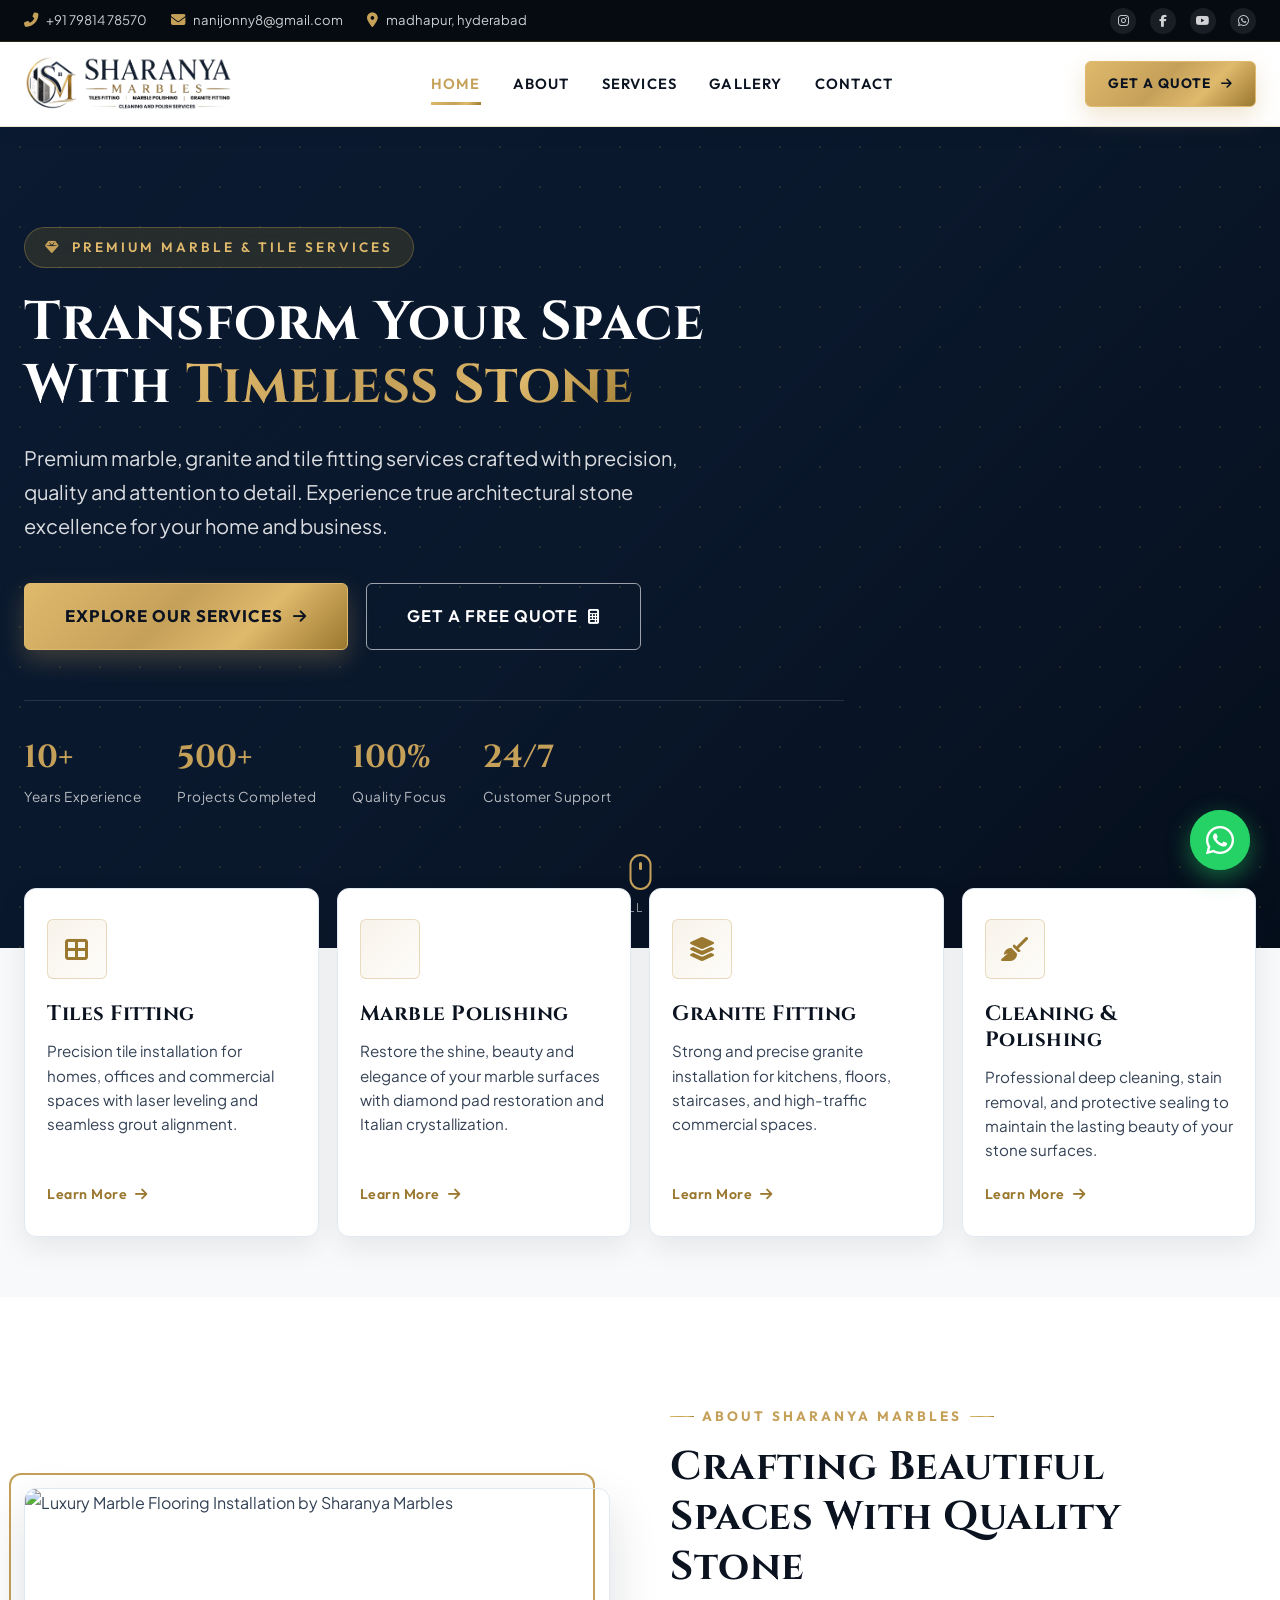
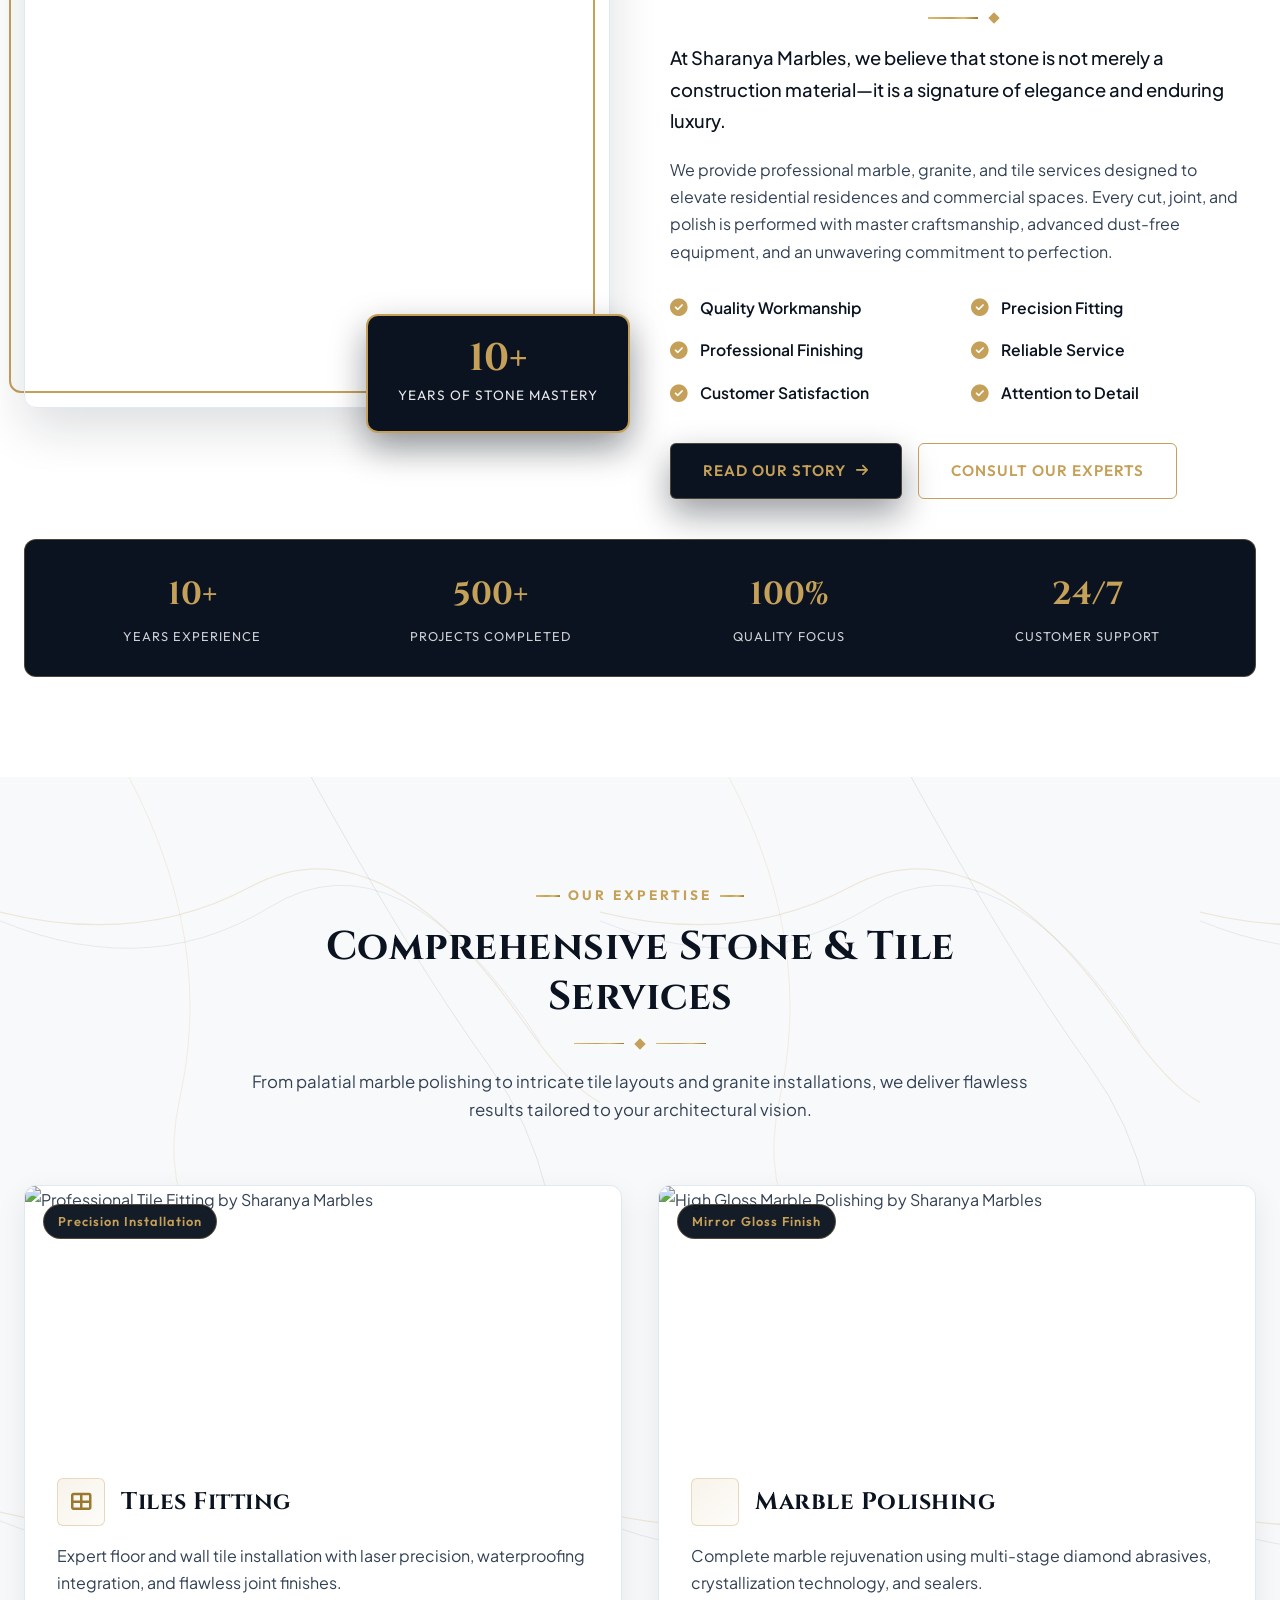
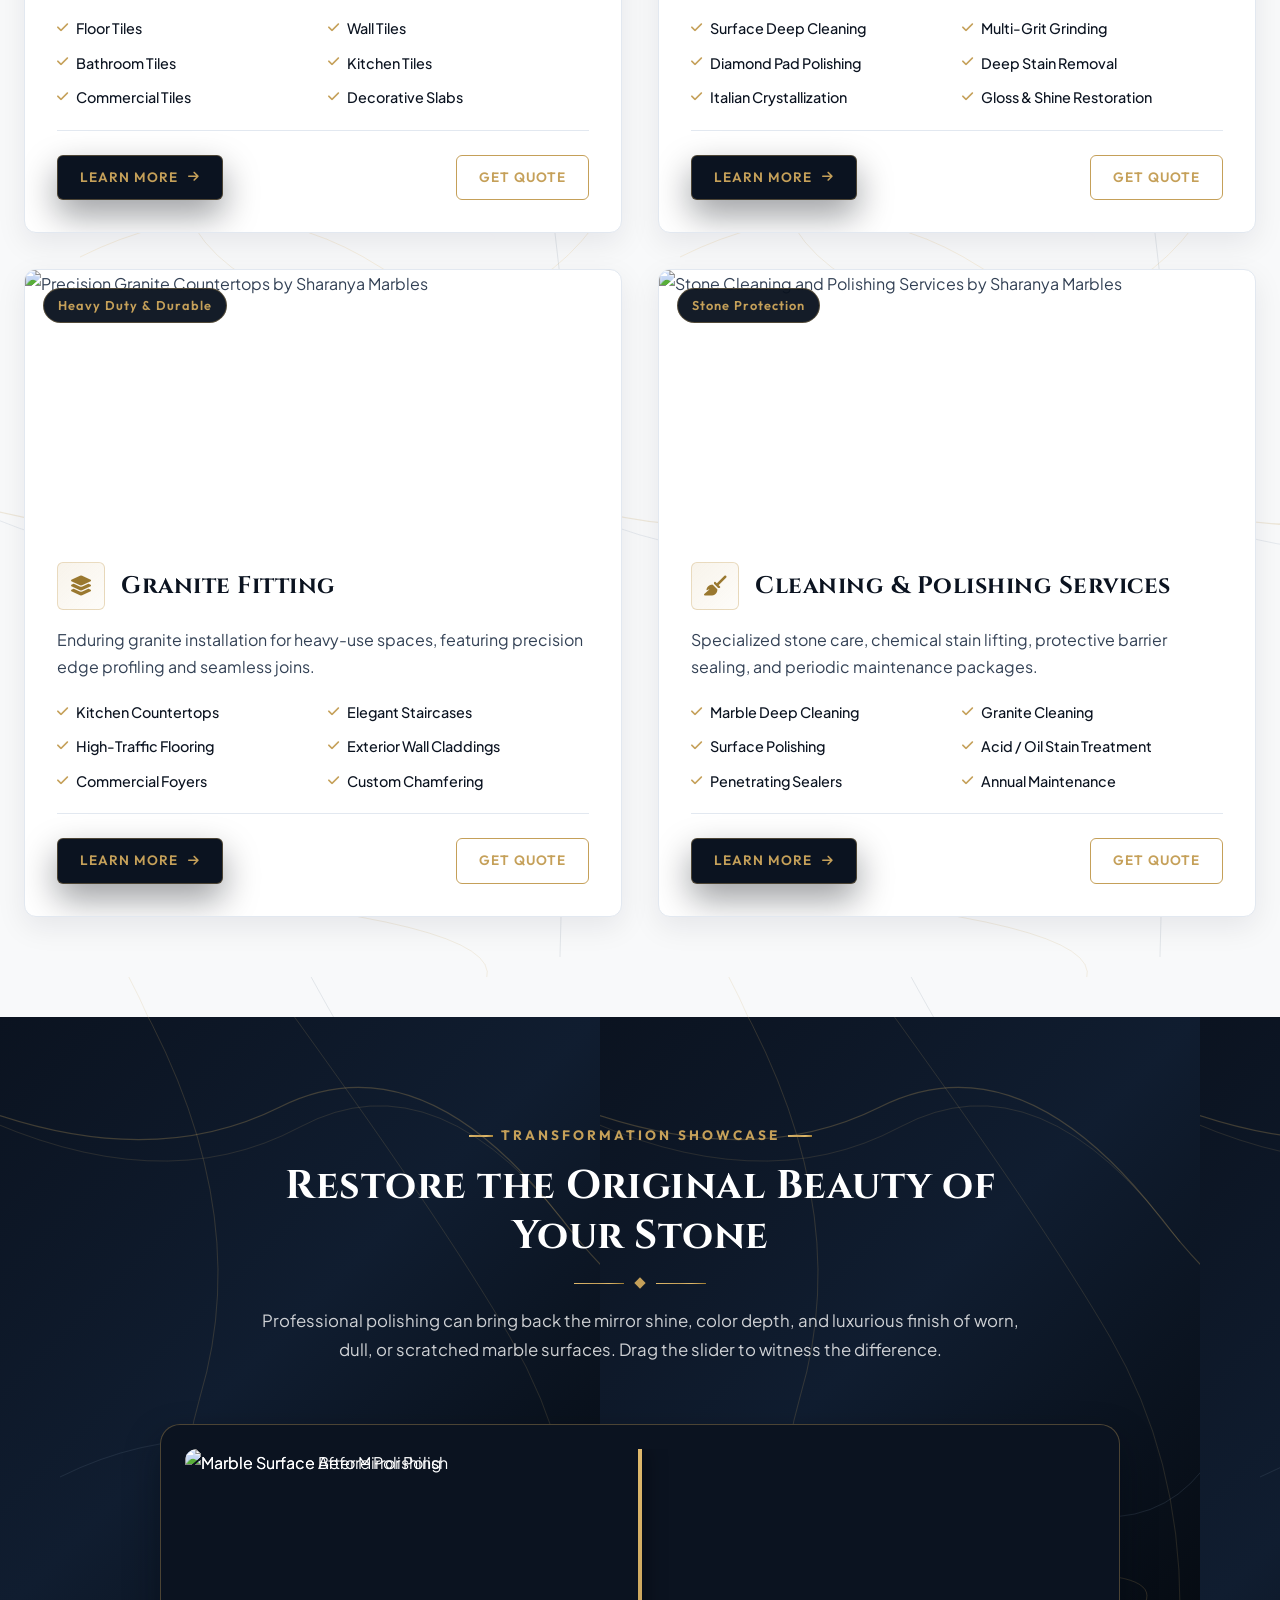
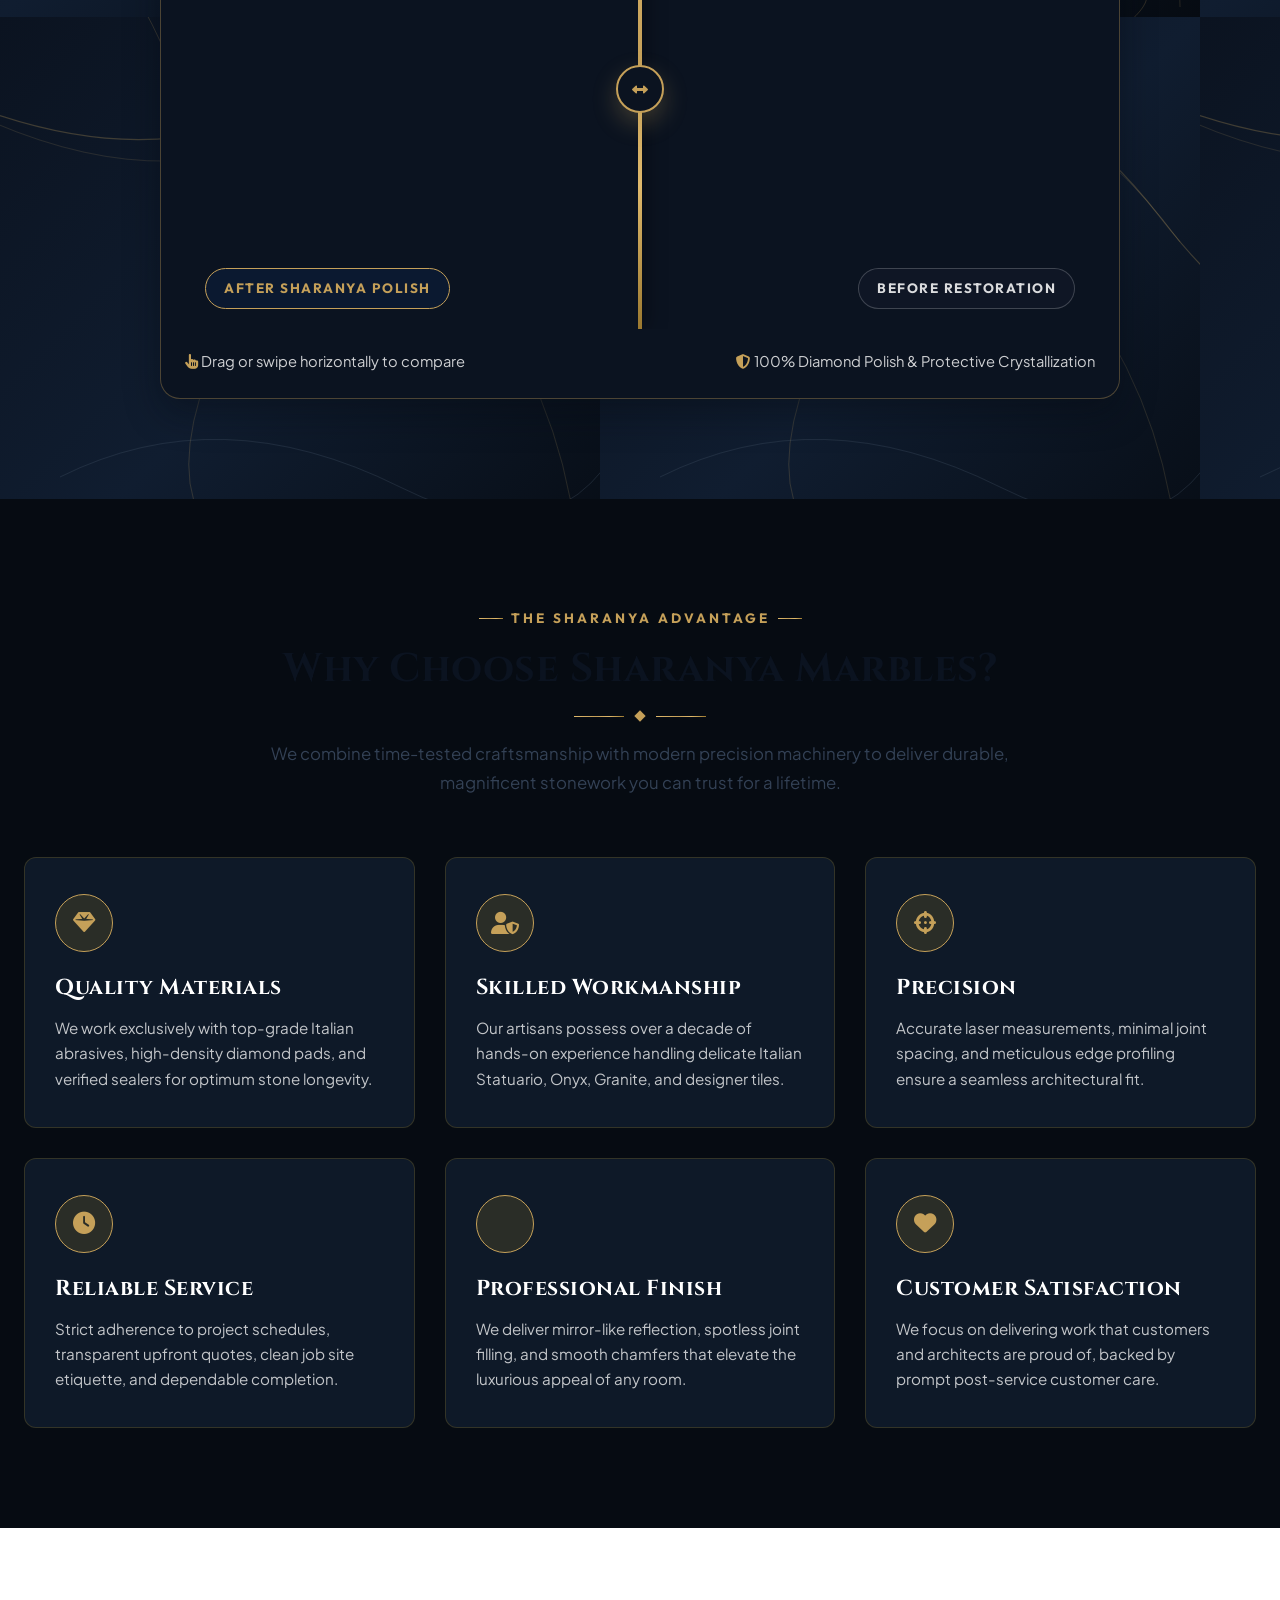
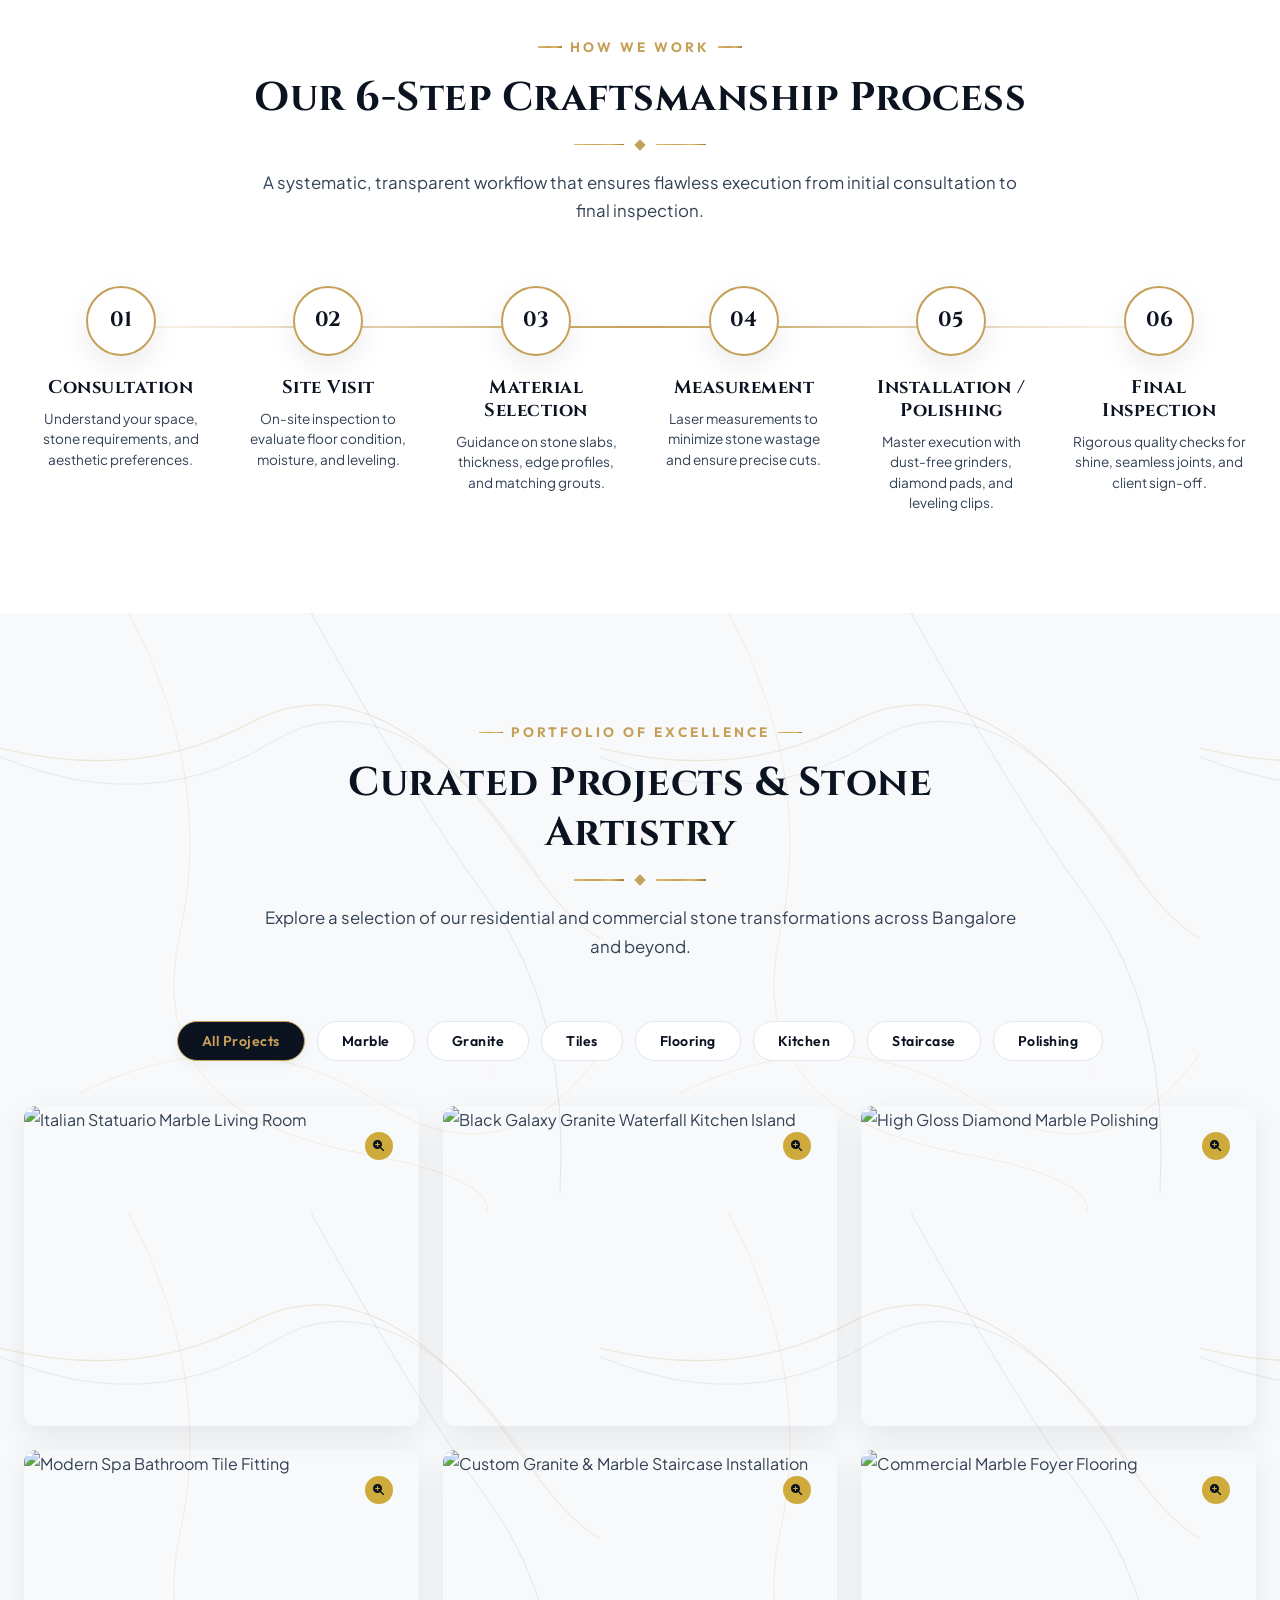
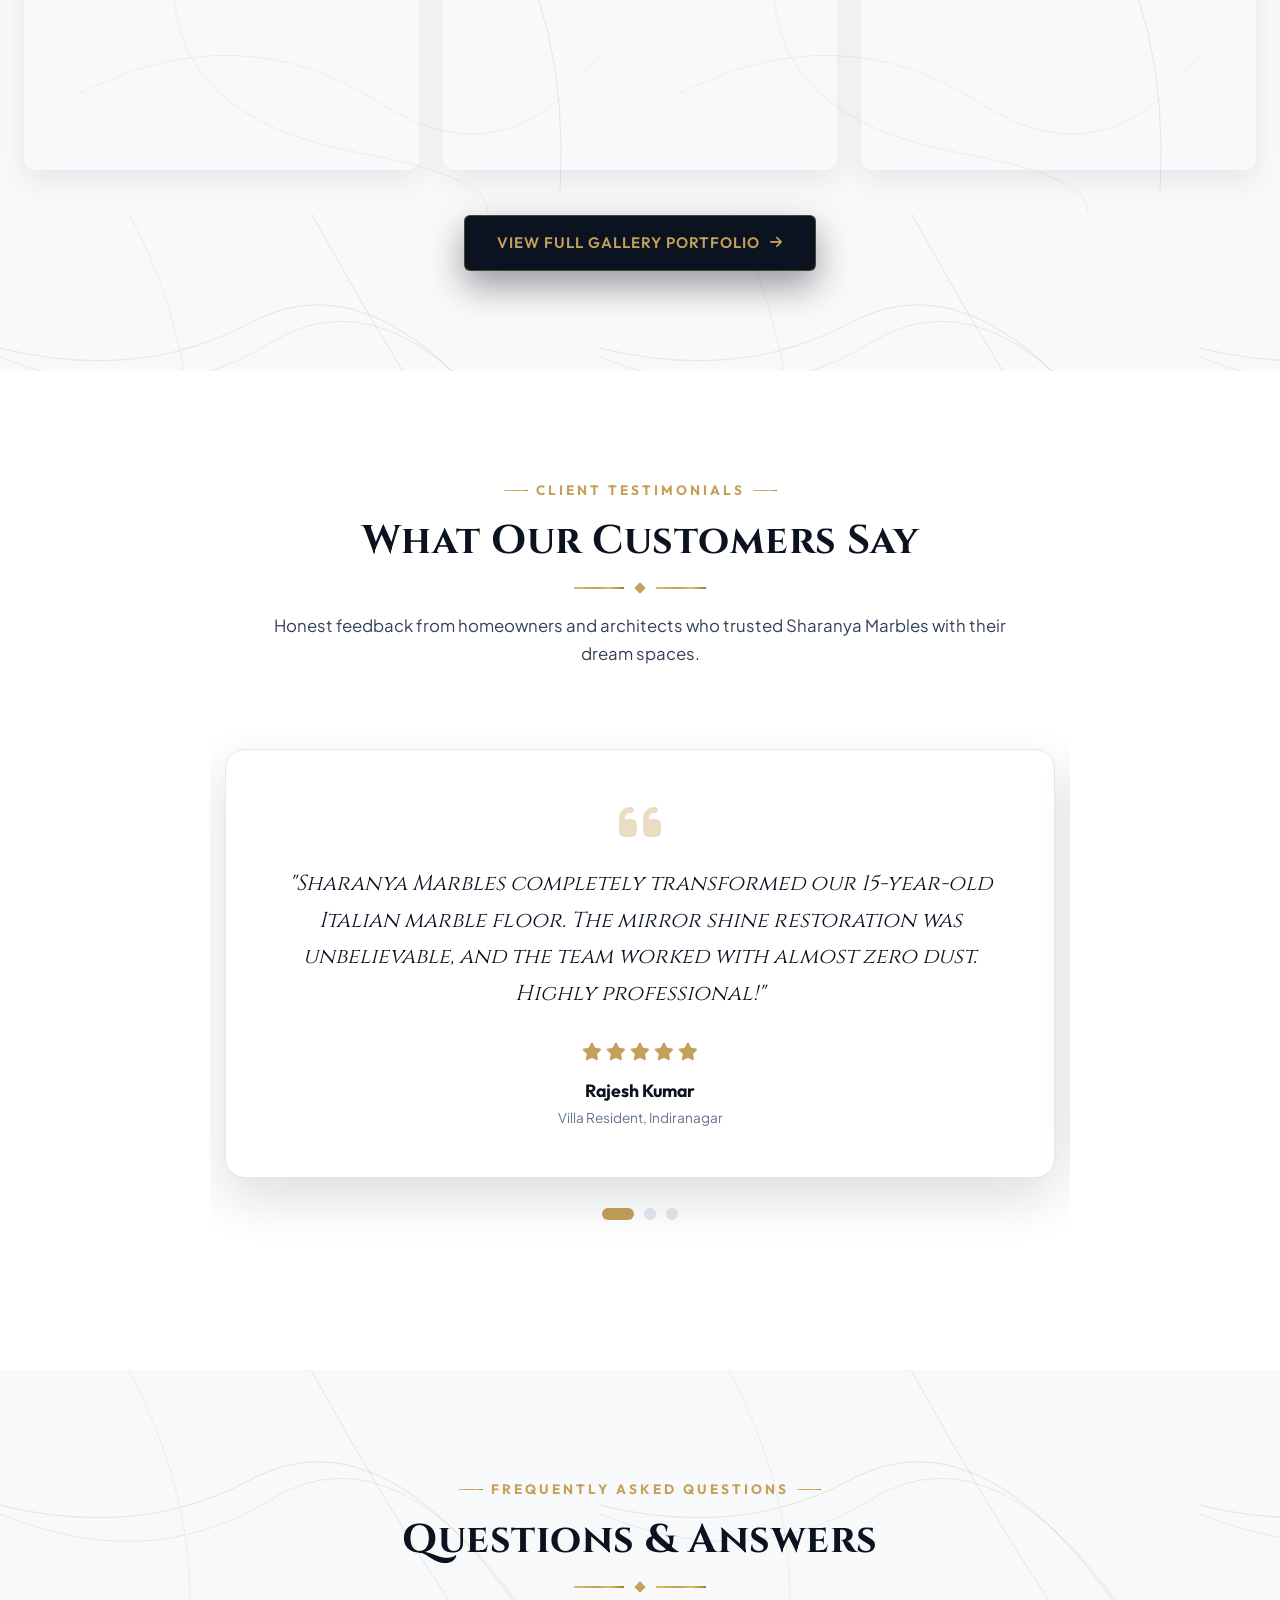
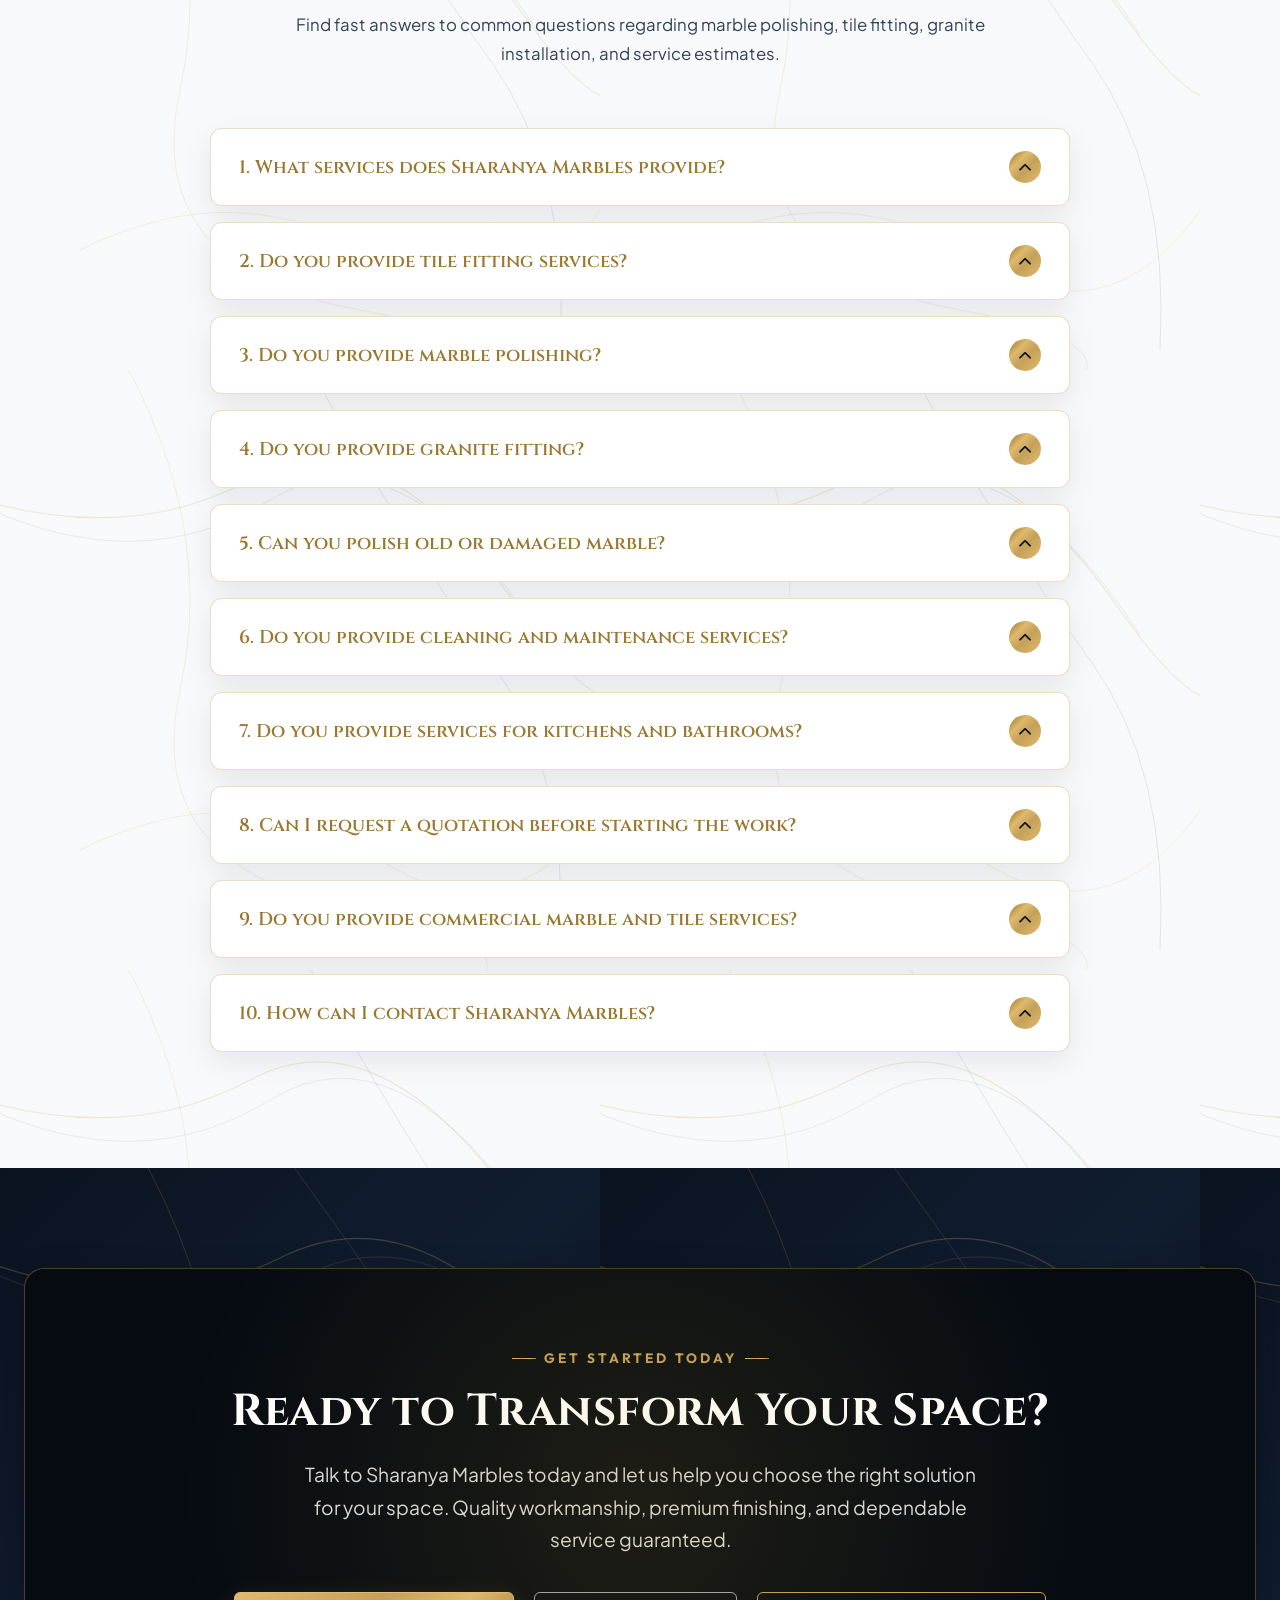
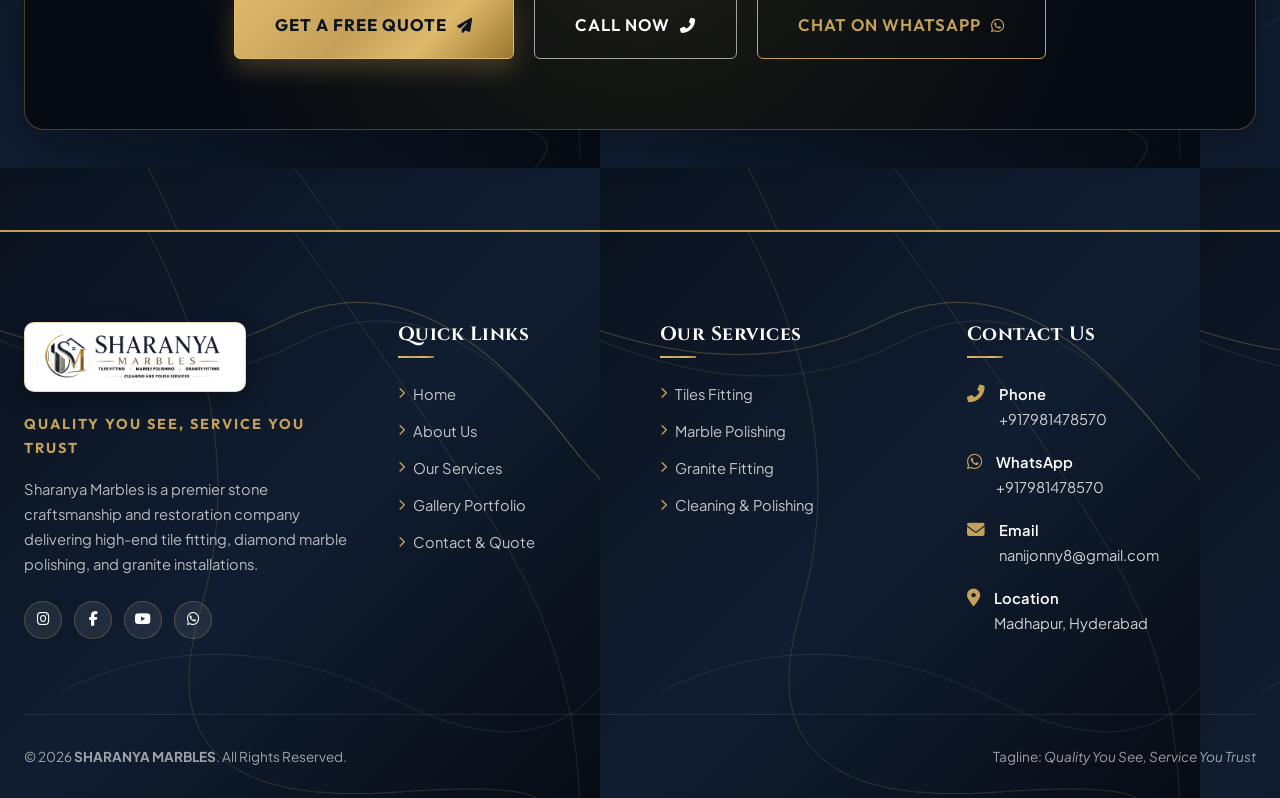
==== commit 9d87374e: "redesigned the header look" ====
--- a/index.html
+++ b/index.html
@@ -1,11 +1,14 @@
 <!DOCTYPE html>
 <html lang="en">
+
 <head>
   <meta charset="UTF-8">
   <meta name="viewport" content="width=device-width, initial-scale=1.0">
   <title>Sharanya Marbles | Marble, Granite & Tile Services</title>
-  <meta name="description" content="Sharanya Marbles provides professional marble polishing, granite fitting, tile fitting and stone cleaning services with quality workmanship and premium finishing.">
-  <meta name="keywords" content="Sharanya Marbles, marble polishing, tiles fitting, granite fitting, cleaning and polishing services, Italian marble, Bangalore stone fitting, natural stone">
+  <meta name="description"
+    content="Sharanya Marbles provides professional marble polishing, granite fitting, tile fitting and stone cleaning services with quality workmanship and premium finishing.">
+  <meta name="keywords"
+    content="Sharanya Marbles, marble polishing, tiles fitting, granite fitting, cleaning and polishing services, Italian marble, Bangalore stone fitting, natural stone">
   <link rel="canonical" href="index.html">
 
   <!-- Favicon -->
@@ -13,8 +16,9 @@
 
   <!-- Open Graph Meta Tags -->
   <meta property="og:title" content="Sharanya Marbles | Quality You See, Service You Trust">
-  <meta property="og:description" content="Premium marble polishing, granite fitting, tile fitting and stone cleaning services crafted with precision.">
-  <meta property="og:image" content="assets/images/logo.svg">
+  <meta property="og:description"
+    content="Premium marble polishing, granite fitting, tile fitting and stone cleaning services crafted with precision.">
+  <meta property="og:image" content="assets/images/logo.png">
   <meta property="og:type" content="website">
 
   <!-- Font Awesome 6 CDN -->
@@ -24,6 +28,7 @@
   <link rel="stylesheet" href="css/style.css">
   <link rel="stylesheet" href="css/responsive.css">
 </head>
+
 <body>
 
   <!-- ==========================================
@@ -34,19 +39,20 @@
       <div class="top-info">
         <div class="top-info-item">
           <i class="fas fa-phone-alt"></i>
-          <a href="tel:+919876543210">[ADD PHONE NUMBER]</a>
-        </div>
-        <div class="top-info-item">
+          <a href="tel:+917981478570">+91 79814 78570</a>
+        </div>
+        <!-- <div class="top-info-item">
           <i class="fab fa-whatsapp"></i>
-          <a href="#" class="whatsapp-trigger" data-message="Hello Sharanya Marbles, I would like to enquire about your services.">[ADD WHATSAPP NUMBER]</a>
-        </div>
+          <a href="#" class="whatsapp-trigger"
+            data-message="Hello Sharanya Marbles, I would like to enquire about your services.">+91 79814 78570</a>
+        </div> -->
         <div class="top-info-item">
           <i class="fas fa-envelope"></i>
-          <a href="mailto:info@sharanyamarbles.com">[ADD EMAIL]</a>
+          <a href="mailto:nanijonny8@gmail.com">nanijonny8@gmail.com</a>
         </div>
         <div class="top-info-item">
           <i class="fas fa-map-marker-alt"></i>
-          <span>[ADD BUSINESS LOCATION]</span>
+          <span>madhapur, hyderabad</span>
         </div>
       </div>
       <div class="top-social">
@@ -65,7 +71,8 @@
     <div class="container">
       <!-- Logo Display -->
       <a href="index.html" class="navbar-brand">
-        <img src="assets/images/logo.svg" alt="Sharanya Marbles - Quality You See, Service You Trust" class="brand-logo">
+        <img src="assets/images/logo.png" alt="Sharanya Marbles - Quality You See, Service You Trust"
+          class="brand-logo">
       </a>
 
       <!-- Desktop Navigation Menu -->
@@ -98,8 +105,8 @@
   <div class="mobile-drawer-overlay"></div>
   <div class="mobile-drawer">
     <div>
-      <div style="margin-bottom: 30px;">
-        <img src="assets/images/logo.svg" alt="Sharanya Marbles" style="height: 44px;">
+      <div class="mobile-drawer-brand-card">
+        <img src="assets/images/logo.png" alt="Sharanya Marbles">
       </div>
       <div class="mobile-nav-links">
         <a href="index.html" class="nav-link active">HOME</a>
@@ -114,7 +121,7 @@
         <span>GET A FREE QUOTE</span>
       </a>
       <div style="font-size: 0.85rem; color: rgba(255,255,255,0.7); text-align: center;">
-        <p><i class="fas fa-phone-alt text-gold"></i> [ADD PHONE NUMBER]</p>
+        <p><i class="fas fa-phone-alt text-gold"></i> +91 79814 78570</p>
       </div>
     </div>
   </div>
@@ -135,7 +142,8 @@
           Transform Your Space With <span class="text-gold-gradient">Timeless Stone</span>
         </h1>
         <p class="hero-lead">
-          Premium marble, granite and tile fitting services crafted with precision, quality and attention to detail. Experience true architectural stone excellence for your home and business.
+          Premium marble, granite and tile fitting services crafted with precision, quality and attention to detail.
+          Experience true architectural stone excellence for your home and business.
         </p>
         <div class="hero-buttons">
           <a href="services.html" class="btn btn-gold btn-lg">
@@ -189,7 +197,8 @@
             <i class="fas fa-th-large"></i>
           </div>
           <h3>Tiles Fitting</h3>
-          <p>Precision tile installation for homes, offices and commercial spaces with laser leveling and seamless grout alignment.</p>
+          <p>Precision tile installation for homes, offices and commercial spaces with laser leveling and seamless grout
+            alignment.</p>
           <a href="services.html#tiles" class="quick-service-link">
             <span>Learn More</span>
             <i class="fas fa-arrow-right"></i>
@@ -202,7 +211,8 @@
             <i class="fas fa-sparkles"></i>
           </div>
           <h3>Marble Polishing</h3>
-          <p>Restore the shine, beauty and elegance of your marble surfaces with diamond pad restoration and Italian crystallization.</p>
+          <p>Restore the shine, beauty and elegance of your marble surfaces with diamond pad restoration and Italian
+            crystallization.</p>
           <a href="services.html#polishing" class="quick-service-link">
             <span>Learn More</span>
             <i class="fas fa-arrow-right"></i>
@@ -215,7 +225,8 @@
             <i class="fas fa-layer-group"></i>
           </div>
           <h3>Granite Fitting</h3>
-          <p>Strong and precise granite installation for kitchens, floors, staircases, and high-traffic commercial spaces.</p>
+          <p>Strong and precise granite installation for kitchens, floors, staircases, and high-traffic commercial
+            spaces.</p>
           <a href="services.html#granite" class="quick-service-link">
             <span>Learn More</span>
             <i class="fas fa-arrow-right"></i>
@@ -228,7 +239,8 @@
             <i class="fas fa-broom"></i>
           </div>
           <h3>Cleaning & Polishing</h3>
-          <p>Professional deep cleaning, stain removal, and protective sealing to maintain the lasting beauty of your stone surfaces.</p>
+          <p>Professional deep cleaning, stain removal, and protective sealing to maintain the lasting beauty of your
+            stone surfaces.</p>
           <a href="services.html#cleaning" class="quick-service-link">
             <span>Learn More</span>
             <i class="fas fa-arrow-right"></i>
@@ -247,7 +259,8 @@
         <!-- Visual Column -->
         <div class="about-image-wrapper reveal">
           <div class="about-accent-frame"></div>
-          <img src="https://images.unsplash.com/photo-1600566753376-12c8ab7fb75b?auto=format&fit=crop&w=1000&q=85" alt="Luxury Marble Flooring Installation by Sharanya Marbles" class="about-main-img">
+          <img src="https://images.unsplash.com/photo-1600566753376-12c8ab7fb75b?auto=format&fit=crop&w=1000&q=85"
+            alt="Luxury Marble Flooring Installation by Sharanya Marbles" class="about-main-img">
           <div class="about-experience-badge">
             <div class="about-badge-number">10+</div>
             <div class="about-badge-text">Years of Stone Mastery</div>
@@ -263,10 +276,13 @@
             <div class="divider-diamond"></div>
           </div>
           <p class="about-lead">
-            At Sharanya Marbles, we believe that stone is not merely a construction material—it is a signature of elegance and enduring luxury.
+            At Sharanya Marbles, we believe that stone is not merely a construction material—it is a signature of
+            elegance and enduring luxury.
           </p>
           <p class="about-body-text">
-            We provide professional marble, granite, and tile services designed to elevate residential residences and commercial spaces. Every cut, joint, and polish is performed with master craftsmanship, advanced dust-free equipment, and an unwavering commitment to perfection.
+            We provide professional marble, granite, and tile services designed to elevate residential residences and
+            commercial spaces. Every cut, joint, and polish is performed with master craftsmanship, advanced dust-free
+            equipment, and an unwavering commitment to perfection.
           </p>
 
           <div class="about-features-list">
@@ -344,7 +360,8 @@
           <div class="divider-line"></div>
         </div>
         <p class="section-description">
-          From palatial marble polishing to intricate tile layouts and granite installations, we deliver flawless results tailored to your architectural vision.
+          From palatial marble polishing to intricate tile layouts and granite installations, we deliver flawless
+          results tailored to your architectural vision.
         </p>
       </div>
 
@@ -352,7 +369,8 @@
         <!-- 1. Tiles Fitting -->
         <div class="service-card-luxury reveal" id="service-tiles">
           <div class="service-img-container">
-            <img src="https://images.unsplash.com/photo-1584622650111-993a426fbf0a?auto=format&fit=crop&w=800&q=80" alt="Professional Tile Fitting by Sharanya Marbles">
+            <img src="https://images.unsplash.com/photo-1584622650111-993a426fbf0a?auto=format&fit=crop&w=800&q=80"
+              alt="Professional Tile Fitting by Sharanya Marbles">
             <span class="service-card-badge">Precision Installation</span>
           </div>
           <div class="service-card-content">
@@ -360,8 +378,9 @@
               <div class="service-mini-icon"><i class="fas fa-th-large"></i></div>
               <h3>Tiles Fitting</h3>
             </div>
-            <p>Expert floor and wall tile installation with laser precision, waterproofing integration, and flawless joint finishes.</p>
-            
+            <p>Expert floor and wall tile installation with laser precision, waterproofing integration, and flawless
+              joint finishes.</p>
+
             <div class="service-points-list">
               <div class="service-point-item"><i class="fas fa-check"></i> Floor Tiles</div>
               <div class="service-point-item"><i class="fas fa-check"></i> Wall Tiles</div>
@@ -386,7 +405,8 @@
         <!-- 2. Marble Polishing -->
         <div class="service-card-luxury reveal" id="service-marble">
           <div class="service-img-container">
-            <img src="https://images.unsplash.com/photo-1618221195710-dd6b41faaea6?auto=format&fit=crop&w=800&q=80" alt="High Gloss Marble Polishing by Sharanya Marbles">
+            <img src="https://images.unsplash.com/photo-1618221195710-dd6b41faaea6?auto=format&fit=crop&w=800&q=80"
+              alt="High Gloss Marble Polishing by Sharanya Marbles">
             <span class="service-card-badge">Mirror Gloss Finish</span>
           </div>
           <div class="service-card-content">
@@ -394,8 +414,9 @@
               <div class="service-mini-icon"><i class="fas fa-sparkles"></i></div>
               <h3>Marble Polishing</h3>
             </div>
-            <p>Complete marble rejuvenation using multi-stage diamond abrasives, crystallization technology, and sealers.</p>
-            
+            <p>Complete marble rejuvenation using multi-stage diamond abrasives, crystallization technology, and
+              sealers.</p>
+
             <div class="service-points-list">
               <div class="service-point-item"><i class="fas fa-check"></i> Surface Deep Cleaning</div>
               <div class="service-point-item"><i class="fas fa-check"></i> Multi-Grit Grinding</div>
@@ -420,7 +441,8 @@
         <!-- 3. Granite Fitting -->
         <div class="service-card-luxury reveal" id="service-granite">
           <div class="service-img-container">
-            <img src="https://images.unsplash.com/photo-1600585152220-90363fe7e115?auto=format&fit=crop&w=800&q=80" alt="Precision Granite Countertops by Sharanya Marbles">
+            <img src="https://images.unsplash.com/photo-1600585152220-90363fe7e115?auto=format&fit=crop&w=800&q=80"
+              alt="Precision Granite Countertops by Sharanya Marbles">
             <span class="service-card-badge">Heavy Duty & Durable</span>
           </div>
           <div class="service-card-content">
@@ -428,8 +450,9 @@
               <div class="service-mini-icon"><i class="fas fa-layer-group"></i></div>
               <h3>Granite Fitting</h3>
             </div>
-            <p>Enduring granite installation for heavy-use spaces, featuring precision edge profiling and seamless joins.</p>
-            
+            <p>Enduring granite installation for heavy-use spaces, featuring precision edge profiling and seamless
+              joins.</p>
+
             <div class="service-points-list">
               <div class="service-point-item"><i class="fas fa-check"></i> Kitchen Countertops</div>
               <div class="service-point-item"><i class="fas fa-check"></i> Elegant Staircases</div>
@@ -454,7 +477,8 @@
         <!-- 4. Cleaning & Polishing Services -->
         <div class="service-card-luxury reveal" id="service-cleaning">
           <div class="service-img-container">
-            <img src="https://images.unsplash.com/photo-1600607687939-ce8a6c25118c?auto=format&fit=crop&w=800&q=80" alt="Stone Cleaning and Polishing Services by Sharanya Marbles">
+            <img src="https://images.unsplash.com/photo-1600607687939-ce8a6c25118c?auto=format&fit=crop&w=800&q=80"
+              alt="Stone Cleaning and Polishing Services by Sharanya Marbles">
             <span class="service-card-badge">Stone Protection</span>
           </div>
           <div class="service-card-content">
@@ -462,8 +486,9 @@
               <div class="service-mini-icon"><i class="fas fa-broom"></i></div>
               <h3>Cleaning & Polishing Services</h3>
             </div>
-            <p>Specialized stone care, chemical stain lifting, protective barrier sealing, and periodic maintenance packages.</p>
-            
+            <p>Specialized stone care, chemical stain lifting, protective barrier sealing, and periodic maintenance
+              packages.</p>
+
             <div class="service-points-list">
               <div class="service-point-item"><i class="fas fa-check"></i> Marble Deep Cleaning</div>
               <div class="service-point-item"><i class="fas fa-check"></i> Granite Cleaning</div>
@@ -478,7 +503,8 @@
                 <span>Learn More</span>
                 <i class="fas fa-arrow-right"></i>
               </a>
-              <a href="#" class="btn btn-outline-gold btn-sm open-quote-modal" data-service="Cleaning & Polishing Services">
+              <a href="#" class="btn btn-outline-gold btn-sm open-quote-modal"
+                data-service="Cleaning & Polishing Services">
                 <span>Get Quote</span>
               </a>
             </div>
@@ -502,19 +528,22 @@
           <div class="divider-line"></div>
         </div>
         <p class="section-description">
-          Professional polishing can bring back the mirror shine, color depth, and luxurious finish of worn, dull, or scratched marble surfaces. Drag the slider to witness the difference.
+          Professional polishing can bring back the mirror shine, color depth, and luxurious finish of worn, dull, or
+          scratched marble surfaces. Drag the slider to witness the difference.
         </p>
       </div>
 
       <div class="before-after-wrapper reveal">
         <div class="before-after-slider-container">
           <!-- BEFORE Image (Dull / Unpolished Stone) -->
-          <img src="https://images.unsplash.com/photo-1541123437800-1bb1317badc2?auto=format&fit=crop&w=1200&q=80" alt="Marble Surface Before Polishing" class="before-img">
+          <img src="https://images.unsplash.com/photo-1541123437800-1bb1317badc2?auto=format&fit=crop&w=1200&q=80"
+            alt="Marble Surface Before Polishing" class="before-img">
           <div class="slider-label label-before">BEFORE RESTORATION</div>
 
           <!-- AFTER Image (High Gloss Mirror Polish) with draggable clip mask -->
           <div class="after-img-wrapper">
-            <img src="https://images.unsplash.com/photo-1600585154526-990dced4db0d?auto=format&fit=crop&w=1200&q=80" alt="Marble Surface After Mirror Polish" class="after-img">
+            <img src="https://images.unsplash.com/photo-1600585154526-990dced4db0d?auto=format&fit=crop&w=1200&q=80"
+              alt="Marble Surface After Mirror Polish" class="after-img">
             <div class="slider-label label-after">AFTER SHARANYA POLISH</div>
           </div>
 
@@ -548,7 +577,8 @@
           <div class="divider-line"></div>
         </div>
         <p class="section-description">
-          We combine time-tested craftsmanship with modern precision machinery to deliver durable, magnificent stonework you can trust for a lifetime.
+          We combine time-tested craftsmanship with modern precision machinery to deliver durable, magnificent stonework
+          you can trust for a lifetime.
         </p>
       </div>
 
@@ -559,7 +589,8 @@
             <i class="fas fa-gem"></i>
           </div>
           <h3>Quality Materials</h3>
-          <p>We work exclusively with top-grade Italian abrasives, high-density diamond pads, and verified sealers for optimum stone longevity.</p>
+          <p>We work exclusively with top-grade Italian abrasives, high-density diamond pads, and verified sealers for
+            optimum stone longevity.</p>
         </div>
 
         <!-- 2. Skilled Workmanship -->
@@ -568,7 +599,8 @@
             <i class="fas fa-user-shield"></i>
           </div>
           <h3>Skilled Workmanship</h3>
-          <p>Our artisans possess over a decade of hands-on experience handling delicate Italian Statuario, Onyx, Granite, and designer tiles.</p>
+          <p>Our artisans possess over a decade of hands-on experience handling delicate Italian Statuario, Onyx,
+            Granite, and designer tiles.</p>
         </div>
 
         <!-- 3. Precision -->
@@ -577,7 +609,8 @@
             <i class="fas fa-crosshairs"></i>
           </div>
           <h3>Precision</h3>
-          <p>Accurate laser measurements, minimal joint spacing, and meticulous edge profiling ensure a seamless architectural fit.</p>
+          <p>Accurate laser measurements, minimal joint spacing, and meticulous edge profiling ensure a seamless
+            architectural fit.</p>
         </div>
 
         <!-- 4. Reliable Service -->
@@ -586,7 +619,8 @@
             <i class="fas fa-clock"></i>
           </div>
           <h3>Reliable Service</h3>
-          <p>Strict adherence to project schedules, transparent upfront quotes, clean job site etiquette, and dependable completion.</p>
+          <p>Strict adherence to project schedules, transparent upfront quotes, clean job site etiquette, and dependable
+            completion.</p>
         </div>
 
         <!-- 5. Professional Finish -->
@@ -595,7 +629,8 @@
             <i class="fas fa-sparkles"></i>
           </div>
           <h3>Professional Finish</h3>
-          <p>We deliver mirror-like reflection, spotless joint filling, and smooth chamfers that elevate the luxurious appeal of any room.</p>
+          <p>We deliver mirror-like reflection, spotless joint filling, and smooth chamfers that elevate the luxurious
+            appeal of any room.</p>
         </div>
 
         <!-- 6. Customer Satisfaction -->
@@ -604,7 +639,8 @@
             <i class="fas fa-heart"></i>
           </div>
           <h3>Customer Satisfaction</h3>
-          <p>We focus on delivering work that customers and architects are proud of, backed by prompt post-service customer care.</p>
+          <p>We focus on delivering work that customers and architects are proud of, backed by prompt post-service
+            customer care.</p>
         </div>
       </div>
     </div>
@@ -624,7 +660,8 @@
           <div class="divider-line"></div>
         </div>
         <p class="section-description">
-          A systematic, transparent workflow that ensures flawless execution from initial consultation to final inspection.
+          A systematic, transparent workflow that ensures flawless execution from initial consultation to final
+          inspection.
         </p>
       </div>
 
@@ -708,7 +745,8 @@
       <div class="gallery-grid">
         <!-- Item 1: Marble Flooring -->
         <div class="gallery-item reveal" data-category="marble">
-          <img src="https://images.unsplash.com/photo-1600585154340-be6161a56a0c?auto=format&fit=crop&w=900&q=80" alt="Italian Statuario Marble Living Room">
+          <img src="https://images.unsplash.com/photo-1600585154340-be6161a56a0c?auto=format&fit=crop&w=900&q=80"
+            alt="Italian Statuario Marble Living Room">
           <div class="gallery-overlay">
             <span class="gallery-item-tag">Marble • Flooring</span>
             <h4 class="gallery-item-title">Italian Statuario Luxury Living Room</h4>
@@ -718,7 +756,8 @@
 
         <!-- Item 2: Kitchen Granite -->
         <div class="gallery-item reveal" data-category="kitchen">
-          <img src="https://images.unsplash.com/photo-1556911220-e15b29be8c8f?auto=format&fit=crop&w=900&q=80" alt="Black Galaxy Granite Waterfall Kitchen Island">
+          <img src="https://images.unsplash.com/photo-1556911220-e15b29be8c8f?auto=format&fit=crop&w=900&q=80"
+            alt="Black Galaxy Granite Waterfall Kitchen Island">
           <div class="gallery-overlay">
             <span class="gallery-item-tag">Granite • Kitchen</span>
             <h4 class="gallery-item-title">Waterfall Edge Granite Countertop</h4>
@@ -728,7 +767,8 @@
 
         <!-- Item 3: Polished Flooring -->
         <div class="gallery-item reveal" data-category="polishing">
-          <img src="https://images.unsplash.com/photo-1600566753376-12c8ab7fb75b?auto=format&fit=crop&w=900&q=80" alt="High Gloss Diamond Marble Polishing">
+          <img src="https://images.unsplash.com/photo-1600566753376-12c8ab7fb75b?auto=format&fit=crop&w=900&q=80"
+            alt="High Gloss Diamond Marble Polishing">
           <div class="gallery-overlay">
             <span class="gallery-item-tag">Polishing • Restoration</span>
             <h4 class="gallery-item-title">Diamond Polish Mirror Restoration</h4>
@@ -738,7 +778,8 @@
 
         <!-- Item 4: Bathroom Tiles -->
         <div class="gallery-item reveal" data-category="tiles">
-          <img src="https://images.unsplash.com/photo-1584622650111-993a426fbf0a?auto=format&fit=crop&w=900&q=80" alt="Modern Spa Bathroom Tile Fitting">
+          <img src="https://images.unsplash.com/photo-1584622650111-993a426fbf0a?auto=format&fit=crop&w=900&q=80"
+            alt="Modern Spa Bathroom Tile Fitting">
           <div class="gallery-overlay">
             <span class="gallery-item-tag">Tiles • Bathroom</span>
             <h4 class="gallery-item-title">Designer Spa Bathroom Tile Fitting</h4>
@@ -748,7 +789,8 @@
 
         <!-- Item 5: Staircase -->
         <div class="gallery-item reveal" data-category="staircase">
-          <img src="https://images.unsplash.com/photo-1513694203232-719a280e022f?auto=format&fit=crop&w=900&q=80" alt="Custom Granite & Marble Staircase Installation">
+          <img src="https://images.unsplash.com/photo-1513694203232-719a280e022f?auto=format&fit=crop&w=900&q=80"
+            alt="Custom Granite & Marble Staircase Installation">
           <div class="gallery-overlay">
             <span class="gallery-item-tag">Staircase • Granite</span>
             <h4 class="gallery-item-title">Grand Marble & Granite Staircase</h4>
@@ -758,7 +800,8 @@
 
         <!-- Item 6: Commercial Flooring -->
         <div class="gallery-item reveal" data-category="flooring">
-          <img src="https://images.unsplash.com/photo-1600607687939-ce8a6c25118c?auto=format&fit=crop&w=900&q=80" alt="Commercial Marble Foyer Flooring">
+          <img src="https://images.unsplash.com/photo-1600607687939-ce8a6c25118c?auto=format&fit=crop&w=900&q=80"
+            alt="Commercial Marble Foyer Flooring">
           <div class="gallery-overlay">
             <span class="gallery-item-tag">Flooring • Commercial</span>
             <h4 class="gallery-item-title">Corporate Lobby Polished Marble</h4>
@@ -817,10 +860,12 @@
             <div class="testimonial-card-luxury">
               <i class="fas fa-quote-left testimonial-quote-icon"></i>
               <p class="testimonial-text">
-                "Sharanya Marbles completely transformed our 15-year-old Italian marble floor. The mirror shine restoration was unbelievable, and the team worked with almost zero dust. Highly professional!"
+                "Sharanya Marbles completely transformed our 15-year-old Italian marble floor. The mirror shine
+                restoration was unbelievable, and the team worked with almost zero dust. Highly professional!"
               </p>
               <div class="testimonial-stars">
-                <i class="fas fa-star"></i><i class="fas fa-star"></i><i class="fas fa-star"></i><i class="fas fa-star"></i><i class="fas fa-star"></i>
+                <i class="fas fa-star"></i><i class="fas fa-star"></i><i class="fas fa-star"></i><i
+                  class="fas fa-star"></i><i class="fas fa-star"></i>
               </div>
               <div class="testimonial-author">Rajesh Kumar</div>
               <div class="testimonial-location">Villa Resident, Indiranagar</div>
@@ -832,10 +877,12 @@
             <div class="testimonial-card-luxury">
               <i class="fas fa-quote-left testimonial-quote-icon"></i>
               <p class="testimonial-text">
-                "The granite countertop fitting in our kitchen was executed with millimeter precision. The waterfall edge joins are virtually invisible. Quality you can truly see!"
+                "The granite countertop fitting in our kitchen was executed with millimeter precision. The waterfall
+                edge joins are virtually invisible. Quality you can truly see!"
               </p>
               <div class="testimonial-stars">
-                <i class="fas fa-star"></i><i class="fas fa-star"></i><i class="fas fa-star"></i><i class="fas fa-star"></i><i class="fas fa-star"></i>
+                <i class="fas fa-star"></i><i class="fas fa-star"></i><i class="fas fa-star"></i><i
+                  class="fas fa-star"></i><i class="fas fa-star"></i>
               </div>
               <div class="testimonial-author">Ananya Sharma</div>
               <div class="testimonial-location">Homeowner, Whitefield</div>
@@ -847,10 +894,12 @@
             <div class="testimonial-card-luxury">
               <i class="fas fa-quote-left testimonial-quote-icon"></i>
               <p class="testimonial-text">
-                "We hired Sharanya Marbles for full floor and bathroom tile installation in our newly constructed apartment. Superb leveling, clean grout lines, and on-time completion."
+                "We hired Sharanya Marbles for full floor and bathroom tile installation in our newly constructed
+                apartment. Superb leveling, clean grout lines, and on-time completion."
               </p>
               <div class="testimonial-stars">
-                <i class="fas fa-star"></i><i class="fas fa-star"></i><i class="fas fa-star"></i><i class="fas fa-star"></i><i class="fas fa-star"></i>
+                <i class="fas fa-star"></i><i class="fas fa-star"></i><i class="fas fa-star"></i><i
+                  class="fas fa-star"></i><i class="fas fa-star"></i>
               </div>
               <div class="testimonial-author">Vikram Hegde</div>
               <div class="testimonial-location">Property Developer, HSR Layout</div>
@@ -878,7 +927,8 @@
           <div class="divider-line"></div>
         </div>
         <p class="section-description">
-          Find fast answers to common questions regarding marble polishing, tile fitting, granite installation, and service estimates.
+          Find fast answers to common questions regarding marble polishing, tile fitting, granite installation, and
+          service estimates.
         </p>
       </div>
 
@@ -891,7 +941,9 @@
           </button>
           <div class="faq-answer">
             <div class="faq-answer-inner">
-              Sharanya Marbles specializes in premium Tile Fitting (floor, wall, bathroom, kitchen), Marble Polishing (diamond grinding, Italian crystallization, stain removal), Granite Fitting (countertops, staircases, flooring), and comprehensive Cleaning & Polishing maintenance services.
+              Sharanya Marbles specializes in premium Tile Fitting (floor, wall, bathroom, kitchen), Marble Polishing
+              (diamond grinding, Italian crystallization, stain removal), Granite Fitting (countertops, staircases,
+              flooring), and comprehensive Cleaning & Polishing maintenance services.
             </div>
           </div>
         </div>
@@ -904,7 +956,8 @@
           </button>
           <div class="faq-answer">
             <div class="faq-answer-inner">
-              Yes, we provide full-scale tile fitting services including vitrified tiles, ceramic tiles, porcelain slabs, mosaic layouts, anti-skid bathroom tiles, and large-format decorative wall cladding.
+              Yes, we provide full-scale tile fitting services including vitrified tiles, ceramic tiles, porcelain
+              slabs, mosaic layouts, anti-skid bathroom tiles, and large-format decorative wall cladding.
             </div>
           </div>
         </div>
@@ -917,7 +970,8 @@
           </button>
           <div class="faq-answer">
             <div class="faq-answer-inner">
-              Yes, we offer advanced multi-stage diamond pad marble polishing, mirror-finish crystallization, lippage removal, and deep stone restoration for Italian marble, Indian marble, Botticino, and composite stones.
+              Yes, we offer advanced multi-stage diamond pad marble polishing, mirror-finish crystallization, lippage
+              removal, and deep stone restoration for Italian marble, Indian marble, Botticino, and composite stones.
             </div>
           </div>
         </div>
@@ -930,7 +984,8 @@
           </button>
           <div class="faq-answer">
             <div class="faq-answer-inner">
-              Yes, we specialize in heavy-duty and precision granite fitting for kitchen countertops, waterfall edges, granite staircases with anti-skid grooves, main entrances, and commercial flooring.
+              Yes, we specialize in heavy-duty and precision granite fitting for kitchen countertops, waterfall edges,
+              granite staircases with anti-skid grooves, main entrances, and commercial flooring.
             </div>
           </div>
         </div>
@@ -943,7 +998,8 @@
           </button>
           <div class="faq-answer">
             <div class="faq-answer-inner">
-              Absolutely. Our multi-grit grinding process effectively eliminates surface scratches, dullness, yellow stains, and minor chips, restoring the original luster and factory shine of aged marble.
+              Absolutely. Our multi-grit grinding process effectively eliminates surface scratches, dullness, yellow
+              stains, and minor chips, restoring the original luster and factory shine of aged marble.
             </div>
           </div>
         </div>
@@ -956,7 +1012,8 @@
           </button>
           <div class="faq-answer">
             <div class="faq-answer-inner">
-              Yes, we provide specialized stone cleaning, oil/acid stain neutralization, protective impregnating sealers, and periodic maintenance packages for homes, hotels, and corporate offices.
+              Yes, we provide specialized stone cleaning, oil/acid stain neutralization, protective impregnating
+              sealers, and periodic maintenance packages for homes, hotels, and corporate offices.
             </div>
           </div>
         </div>
@@ -969,7 +1026,8 @@
           </button>
           <div class="faq-answer">
             <div class="faq-answer-inner">
-              Yes, we offer tailored kitchen and bathroom stone solutions including waterproof tile installation, countertop sink cut-outs, vanity marble tops, and mold-resistant epoxy grouting.
+              Yes, we offer tailored kitchen and bathroom stone solutions including waterproof tile installation,
+              countertop sink cut-outs, vanity marble tops, and mold-resistant epoxy grouting.
             </div>
           </div>
         </div>
@@ -982,7 +1040,8 @@
           </button>
           <div class="faq-answer">
             <div class="faq-answer-inner">
-              Yes! We provide free, transparent, no-obligation quotations. You can use our website quote form, contact us via WhatsApp, or request an on-site inspection for precise measurement.
+              Yes! We provide free, transparent, no-obligation quotations. You can use our website quote form, contact
+              us via WhatsApp, or request an on-site inspection for precise measurement.
             </div>
           </div>
         </div>
@@ -995,7 +1054,8 @@
           </button>
           <div class="faq-answer">
             <div class="faq-answer-inner">
-              Yes, we handle commercial contracts for showrooms, corporate headquarters, hotels, retail outlets, and multi-unit residential developments with scalable teams and strict timeline commitments.
+              Yes, we handle commercial contracts for showrooms, corporate headquarters, hotels, retail outlets, and
+              multi-unit residential developments with scalable teams and strict timeline commitments.
             </div>
           </div>
         </div>
@@ -1008,7 +1068,7 @@
           </button>
           <div class="faq-answer">
             <div class="faq-answer-inner">
-              You can call us directly at <strong>[ADD PHONE NUMBER]</strong>, chat with us on WhatsApp via <strong>[ADD WHATSAPP NUMBER]</strong>, email us at <strong>[ADD EMAIL]</strong>, or fill out our online inquiry form on our Contact page.
+              You can call us directly at <strong>+91 79814 78570</strong>, chat with us on WhatsApp, email us at <strong>info@sharanyamarbles.com</strong>, or fill out our online inquiry form on our Contact page.
             </div>
           </div>
         </div>
@@ -1024,7 +1084,8 @@
       <div class="cta-box reveal">
         <div class="section-tag">GET STARTED TODAY</div>
         <h2 class="section-title">Ready to Transform Your Space?</h2>
-        <p>Talk to Sharanya Marbles today and let us help you choose the right solution for your space. Quality workmanship, premium finishing, and dependable service guaranteed.</p>
+        <p>Talk to Sharanya Marbles today and let us help you choose the right solution for your space. Quality
+          workmanship, premium finishing, and dependable service guaranteed.</p>
         <div class="cta-buttons">
           <a href="contact.html" class="btn btn-gold btn-lg open-quote-modal">
             <span>Get a Free Quote</span>
@@ -1034,7 +1095,8 @@
             <span>Call Now</span>
             <i class="fas fa-phone-alt"></i>
           </a>
-          <a href="#" class="btn btn-outline-gold btn-lg whatsapp-trigger" data-message="Hello Sharanya Marbles, I would like to request an instant quote for my space.">
+          <a href="#" class="btn btn-outline-gold btn-lg whatsapp-trigger"
+            data-message="Hello Sharanya Marbles, I would like to request an instant quote for my space.">
             <span>Chat on WhatsApp</span>
             <i class="fab fa-whatsapp"></i>
           </a>
@@ -1049,12 +1111,14 @@
   <footer class="footer">
     <div class="container">
       <div class="footer-grid">
-        <!-- Brand Column -->
         <div class="footer-brand">
-          <img src="assets/images/logo.svg" alt="Sharanya Marbles Logo">
+          <a href="index.html" class="footer-logo-wrap">
+            <img src="assets/images/logo.png" alt="Sharanya Marbles Logo" class="footer-logo-img">
+          </a>
           <div class="footer-tagline">QUALITY YOU SEE, SERVICE YOU TRUST</div>
           <p class="footer-about-text">
-            Sharanya Marbles is a premier stone craftsmanship and restoration company delivering high-end tile fitting, diamond marble polishing, and granite installations.
+            Sharanya Marbles is a premier stone craftsmanship and restoration company delivering high-end tile fitting,
+            diamond marble polishing, and granite installations.
           </p>
           <div class="footer-social-links">
             <a href="#" aria-label="Instagram"><i class="fab fa-instagram"></i></a>
@@ -1064,7 +1128,6 @@
           </div>
         </div>
 
-        <!-- Quick Links -->
         <div class="footer-col">
           <h4>Quick Links</h4>
           <div class="footer-links-list">
@@ -1076,7 +1139,6 @@
           </div>
         </div>
 
-        <!-- Services -->
         <div class="footer-col">
           <h4>Our Services</h4>
           <div class="footer-links-list">
@@ -1087,35 +1149,34 @@
           </div>
         </div>
 
-        <!-- Contact Info -->
         <div class="footer-col">
           <h4>Contact Us</h4>
           <div class="footer-contact-item">
             <i class="fas fa-phone-alt"></i>
             <div>
               <div style="font-weight: 600; color: #fff;">Phone</div>
-              <a href="tel:+919876543210">[ADD PHONE NUMBER]</a>
+              <a href="tel:+917981478570">+917981478570</a>
             </div>
           </div>
           <div class="footer-contact-item">
             <i class="fab fa-whatsapp"></i>
             <div>
               <div style="font-weight: 600; color: #fff;">WhatsApp</div>
-              <a href="#" class="whatsapp-trigger">[ADD WHATSAPP NUMBER]</a>
+              <a href="#" class="whatsapp-trigger">+917981478570</a>
             </div>
           </div>
           <div class="footer-contact-item">
             <i class="fas fa-envelope"></i>
             <div>
               <div style="font-weight: 600; color: #fff;">Email</div>
-              <a href="mailto:info@sharanyamarbles.com">[ADD EMAIL]</a>
+              <a href="mailto:info@sharanyamarbles.com">nanijonny8@gmail.com</a>
             </div>
           </div>
           <div class="footer-contact-item">
             <i class="fas fa-map-marker-alt"></i>
             <div>
               <div style="font-weight: 600; color: #fff;">Location</div>
-              <span>[ADD BUSINESS LOCATION]</span>
+              <span>Madhapur, Hyderabad</span>
             </div>
           </div>
         </div>
@@ -1131,7 +1192,8 @@
   <!-- ==========================================
        FLOATING WHATSAPP & SCROLL-TO-TOP
        ========================================== -->
-  <a href="#" class="floating-whatsapp whatsapp-trigger" aria-label="Chat on WhatsApp" data-message="Hello Sharanya Marbles, I would like to enquire about your services.">
+  <a href="#" class="floating-whatsapp whatsapp-trigger" aria-label="Chat on WhatsApp"
+    data-message="Hello Sharanya Marbles, I would like to enquire about your services.">
     <i class="fab fa-whatsapp"></i>
     <div class="whatsapp-tooltip">Chat with Sharanya Marbles</div>
   </a>
@@ -1185,7 +1247,9 @@
 
         <div class="form-group">
           <label class="form-label">Project Details / Area Size</label>
-          <textarea class="form-control" placeholder="E.g., 1200 sq.ft living room Italian marble polishing in Bangalore" rows="3" required></textarea>
+          <textarea class="form-control"
+            placeholder="E.g., 1200 sq.ft living room Italian marble polishing in Bangalore" rows="3"
+            required></textarea>
           <div class="invalid-feedback">Please provide basic project details.</div>
         </div>
 
@@ -1200,4 +1264,5 @@
   <!-- JavaScript Engine -->
   <script src="js/main.js"></script>
 </body>
-</html>
+
+</html>
--- a/css/style.css
+++ b/css/style.css
@@ -8,37 +8,37 @@
 
 /* --- CSS VARIABLES & TOKENS --- */
 :root {
-  /* Brand Color Palette */
-  --navy: #0B1B33;
-  --navy-dark: #050E1B;
-  --navy-light: #132644;
-  --navy-card: #0E1F3B;
-  --navy-glass: rgba(11, 27, 51, 0.92);
+  /* Brand Color Palette - Derived from Sharanya Marbles Authentic Logo */
+  --navy: #0B1320;
+  --navy-dark: #060B12;
+  --navy-light: #142236;
+  --navy-card: #0E1928;
+  --navy-glass: rgba(11, 19, 32, 0.96);
   
-  --gold: #C9A227;
-  --gold-light: #E5C76B;
-  --gold-lighter: #F5E28E;
-  --gold-dark: #9C7811;
-  --gold-gradient: linear-gradient(135deg, #C9A227 0%, #F5E28E 45%, #C9A227 75%, #A37E14 100%);
-  --gold-gradient-subtle: linear-gradient(135deg, rgba(201, 162, 39, 0.12) 0%, rgba(229, 199, 107, 0.04) 100%);
+  --gold: #C5A059;
+  --gold-light: #DFB96C;
+  --gold-lighter: #F0D698;
+  --gold-dark: #9A782F;
+  --gold-gradient: linear-gradient(135deg, #DFB96C 0%, #C5A059 45%, #DFB96C 70%, #9A782F 100%);
+  --gold-gradient-subtle: linear-gradient(135deg, rgba(197, 160, 89, 0.12) 0%, rgba(223, 185, 108, 0.04) 100%);
   
   --white: #FFFFFF;
-  --off-white: #F7F7F5;
-  --light-gray: #EAEAEA;
-  --border-light: #E2E4E8;
-  --dark-text: #111827;
-  --body-text: #4A5568;
-  --muted-text: #718096;
+  --off-white: #F8F9FA;
+  --light-gray: #EAEFF5;
+  --border-light: #E2E8F0;
+  --dark-text: #0B1320;
+  --body-text: #334155;
+  --muted-text: #64748B;
   
-  --border-gold: rgba(201, 162, 39, 0.35);
-  --border-gold-subtle: rgba(201, 162, 39, 0.18);
+  --border-gold: rgba(197, 160, 89, 0.35);
+  --border-gold-subtle: rgba(197, 160, 89, 0.18);
   
   /* Shadows */
   --shadow-sm: 0 4px 12px rgba(0, 0, 0, 0.05);
-  --shadow-md: 0 10px 30px rgba(11, 27, 51, 0.08);
-  --shadow-lg: 0 20px 50px rgba(11, 27, 51, 0.14);
-  --shadow-gold: 0 10px 25px rgba(201, 162, 39, 0.28);
-  --shadow-navy: 0 15px 35px rgba(5, 14, 27, 0.4);
+  --shadow-md: 0 10px 30px rgba(11, 19, 32, 0.08);
+  --shadow-lg: 0 20px 50px rgba(11, 19, 32, 0.14);
+  --shadow-gold: 0 10px 25px rgba(197, 160, 89, 0.28);
+  --shadow-navy: 0 15px 35px rgba(6, 11, 18, 0.4);
   
   /* Typography */
   --font-serif: 'Cinzel', 'Georgia', serif;
@@ -469,20 +469,23 @@
   left: 0;
   width: 100%;
   height: var(--header-height);
-  background: var(--navy);
-  border-bottom: 1px solid var(--border-gold-subtle);
+  background: rgba(255, 255, 255, 0.98);
+  backdrop-filter: blur(16px);
+  -webkit-backdrop-filter: blur(16px);
+  border-bottom: 1px solid rgba(197, 160, 89, 0.28);
   display: flex;
   align-items: center;
   z-index: 1000;
   transition: var(--transition-smooth);
+  box-shadow: 0 4px 20px rgba(11, 19, 32, 0.06);
 }
 
 .navbar.scrolled {
   height: 72px;
-  background: rgba(11, 27, 51, 0.96);
-  backdrop-filter: blur(14px);
-  -webkit-backdrop-filter: blur(14px);
-  box-shadow: 0 10px 30px rgba(0, 0, 0, 0.35);
+  background: rgba(255, 255, 255, 0.99);
+  backdrop-filter: blur(16px);
+  -webkit-backdrop-filter: blur(16px);
+  box-shadow: 0 10px 30px rgba(11, 19, 32, 0.12);
   border-bottom: 1px solid var(--border-gold);
 }
 
@@ -496,16 +499,20 @@
   display: flex;
   align-items: center;
   text-decoration: none;
+  padding: 4px 0;
 }
 
 .brand-logo {
-  height: 52px;
+  height: 56px;
+  max-height: 56px;
   width: auto;
+  object-fit: contain;
   transition: var(--transition-smooth);
 }
 
 .navbar.scrolled .brand-logo {
-  height: 44px;
+  height: 48px;
+  max-height: 48px;
 }
 
 .navbar-menu {
@@ -517,10 +524,10 @@
 .nav-link {
   font-family: var(--font-accent);
   font-size: 0.92rem;
-  font-weight: 500;
+  font-weight: 600;
   letter-spacing: 1.2px;
   text-transform: uppercase;
-  color: rgba(255, 255, 255, 0.88);
+  color: var(--navy);
   position: relative;
   padding: 8px 0;
   transition: var(--transition-fast);
@@ -532,14 +539,14 @@
   bottom: 0;
   left: 0;
   width: 0;
-  height: 2px;
+  height: 2.5px;
   background: var(--gold-gradient);
   transition: var(--transition-smooth);
 }
 
 .nav-link:hover,
 .nav-link.active {
-  color: var(--gold-light);
+  color: var(--gold);
 }
 
 .nav-link:hover::after,
@@ -569,9 +576,13 @@
   display: block;
   height: 2.5px;
   width: 100%;
-  background: var(--gold);
+  background: var(--navy);
   border-radius: 2px;
   transition: var(--transition-smooth);
+}
+
+.nav-toggle.open span {
+  background: var(--gold);
 }
 
 .nav-toggle.open span:nth-child(1) {
@@ -596,7 +607,7 @@
   height: 100vh;
   background: var(--navy-dark);
   border-left: 1px solid var(--border-gold);
-  padding: 100px 30px 40px 30px;
+  padding: 80px 24px 40px 24px;
   display: flex;
   flex-direction: column;
   justify-content: space-between;
@@ -609,6 +620,23 @@
   right: 0;
 }
 
+.mobile-drawer-brand-card {
+  display: inline-flex;
+  align-items: center;
+  background: #FFFFFF;
+  padding: 10px 16px;
+  border-radius: 10px;
+  border: 1px solid rgba(197, 160, 89, 0.4);
+  box-shadow: 0 6px 20px rgba(0, 0, 0, 0.25);
+  margin-bottom: 24px;
+}
+
+.mobile-drawer-brand-card img {
+  height: 44px;
+  width: auto;
+  display: block;
+}
+
 .mobile-nav-links {
   display: flex;
   flex-direction: column;
@@ -618,6 +646,7 @@
 .mobile-nav-links .nav-link {
   font-size: 1.1rem;
   padding: 10px 0;
+  color: rgba(255, 255, 255, 0.88);
   border-bottom: 1px solid rgba(255, 255, 255, 0.06);
 }
 
@@ -2254,9 +2283,34 @@
   margin-bottom: 60px;
 }
 
-.footer-brand img {
-  height: 54px;
+.footer-brand {
+  display: flex;
+  flex-direction: column;
+  align-items: flex-start;
+}
+
+.footer-logo-wrap {
+  display: inline-flex;
+  align-items: center;
+  background: #FFFFFF;
+  padding: 10px 18px;
+  border-radius: 10px;
+  border: 1px solid rgba(197, 160, 89, 0.4);
+  box-shadow: 0 8px 25px rgba(0, 0, 0, 0.35);
   margin-bottom: 20px;
+  transition: var(--transition-smooth);
+}
+
+.footer-logo-wrap:hover {
+  transform: translateY(-2px);
+  box-shadow: 0 12px 30px rgba(197, 160, 89, 0.35);
+  border-color: var(--gold);
+}
+
+.footer-logo-img {
+  height: 48px;
+  width: auto;
+  display: block;
 }
 
 .footer-tagline {
@@ -2286,7 +2340,7 @@
   height: 38px;
   border-radius: 50%;
   background: rgba(255, 255, 255, 0.08);
-  border: 1px solid rgba(201, 162, 39, 0.3);
+  border: 1px solid rgba(197, 160, 89, 0.3);
   display: flex;
   align-items: center;
   justify-content: center;
--- a/css/responsive.css
+++ b/css/responsive.css
@@ -265,7 +265,24 @@
   }
   
   .brand-logo {
-    height: 42px;
+    height: 44px;
+    max-height: 44px;
+  }
+  
+  .footer-logo-wrap {
+    padding: 8px 14px;
+  }
+  
+  .footer-logo-img {
+    height: 40px;
+  }
+  
+  .mobile-drawer-brand-card {
+    padding: 8px 14px;
+  }
+  
+  .mobile-drawer-brand-card img {
+    height: 38px;
   }
   
   .hero-title {
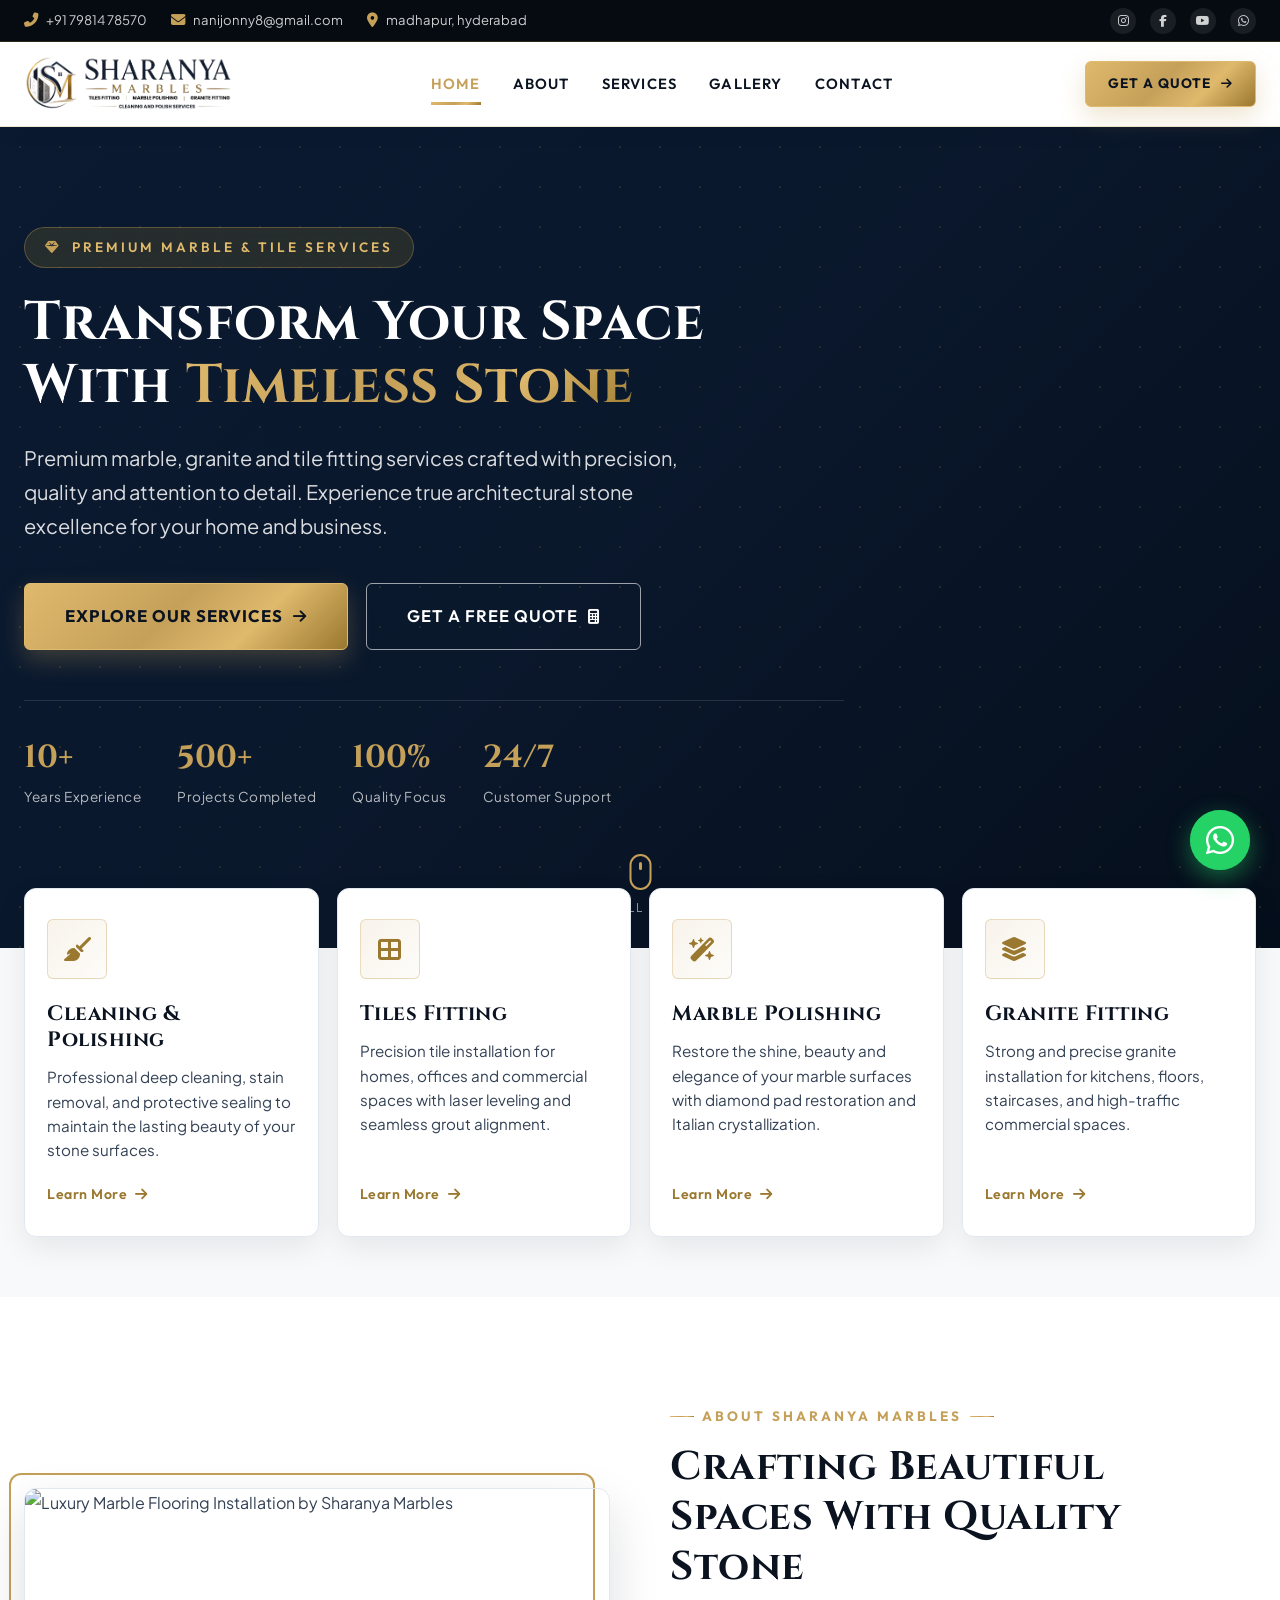
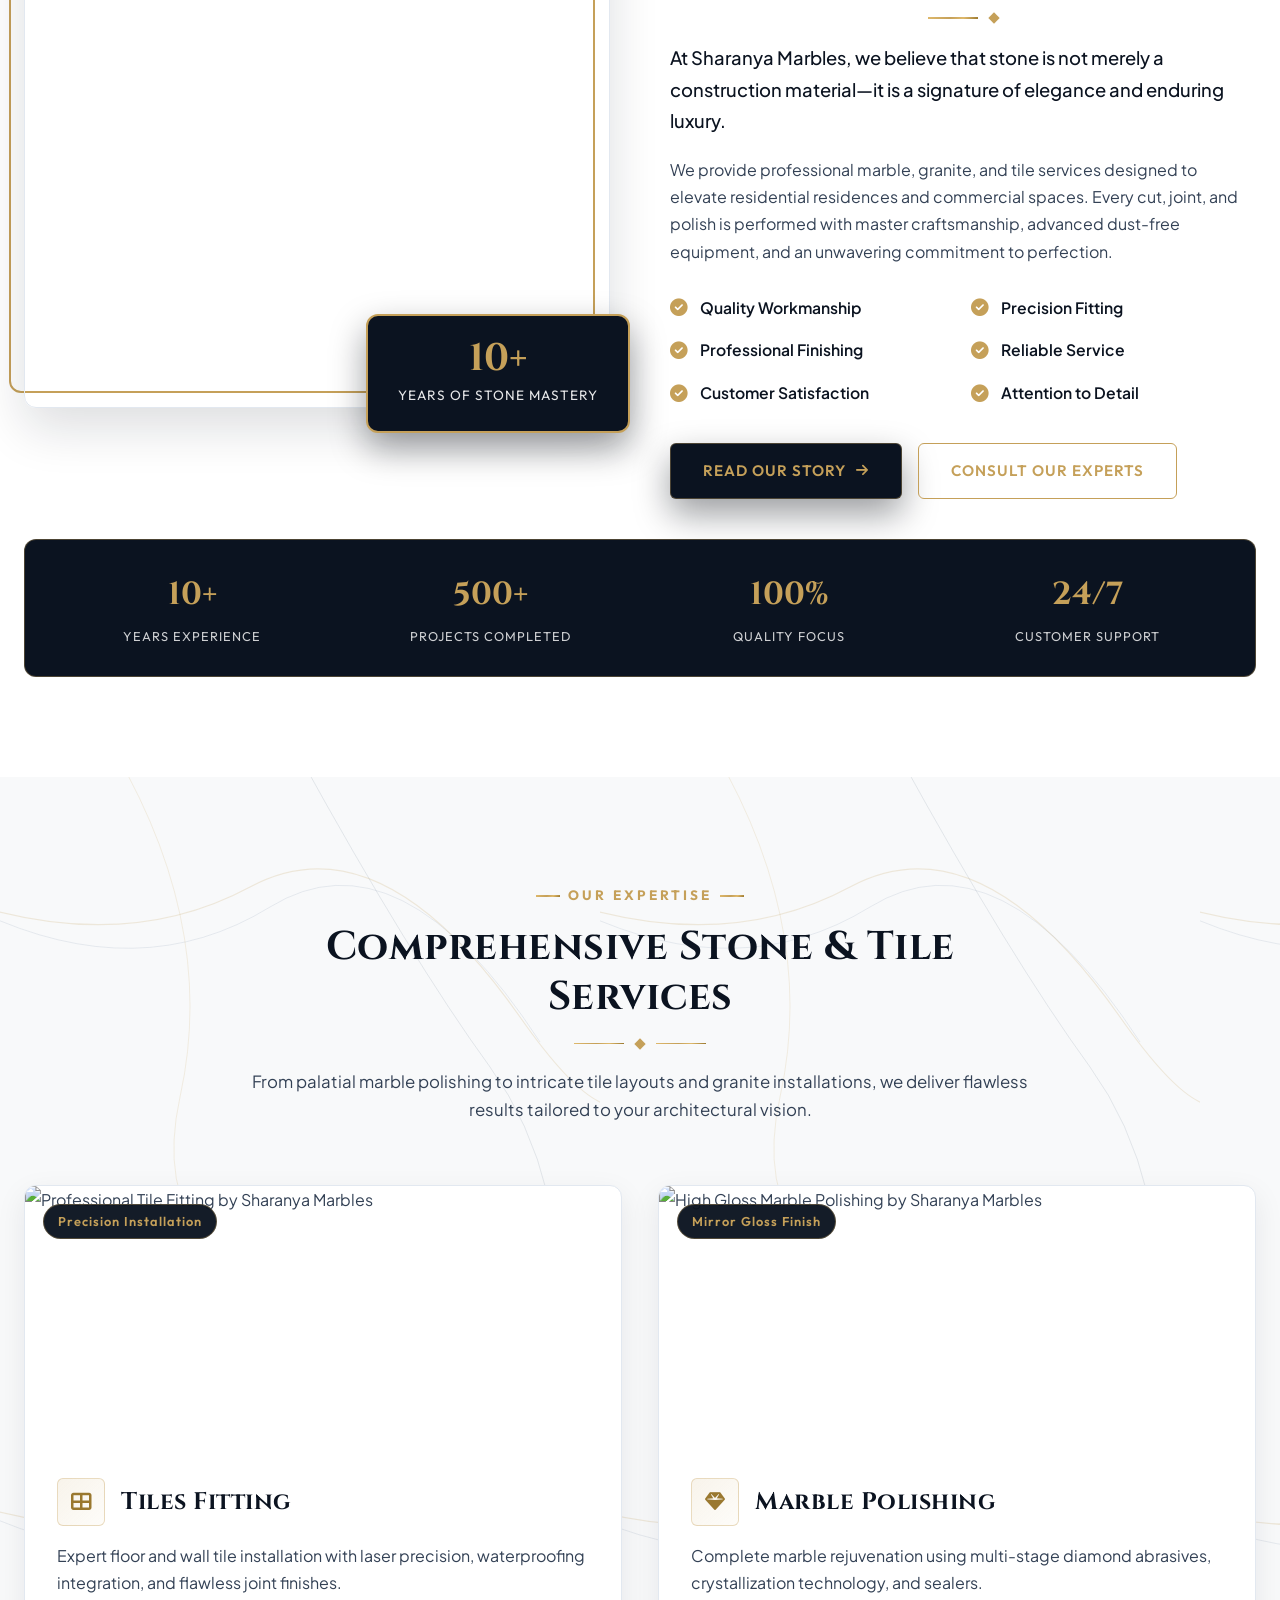
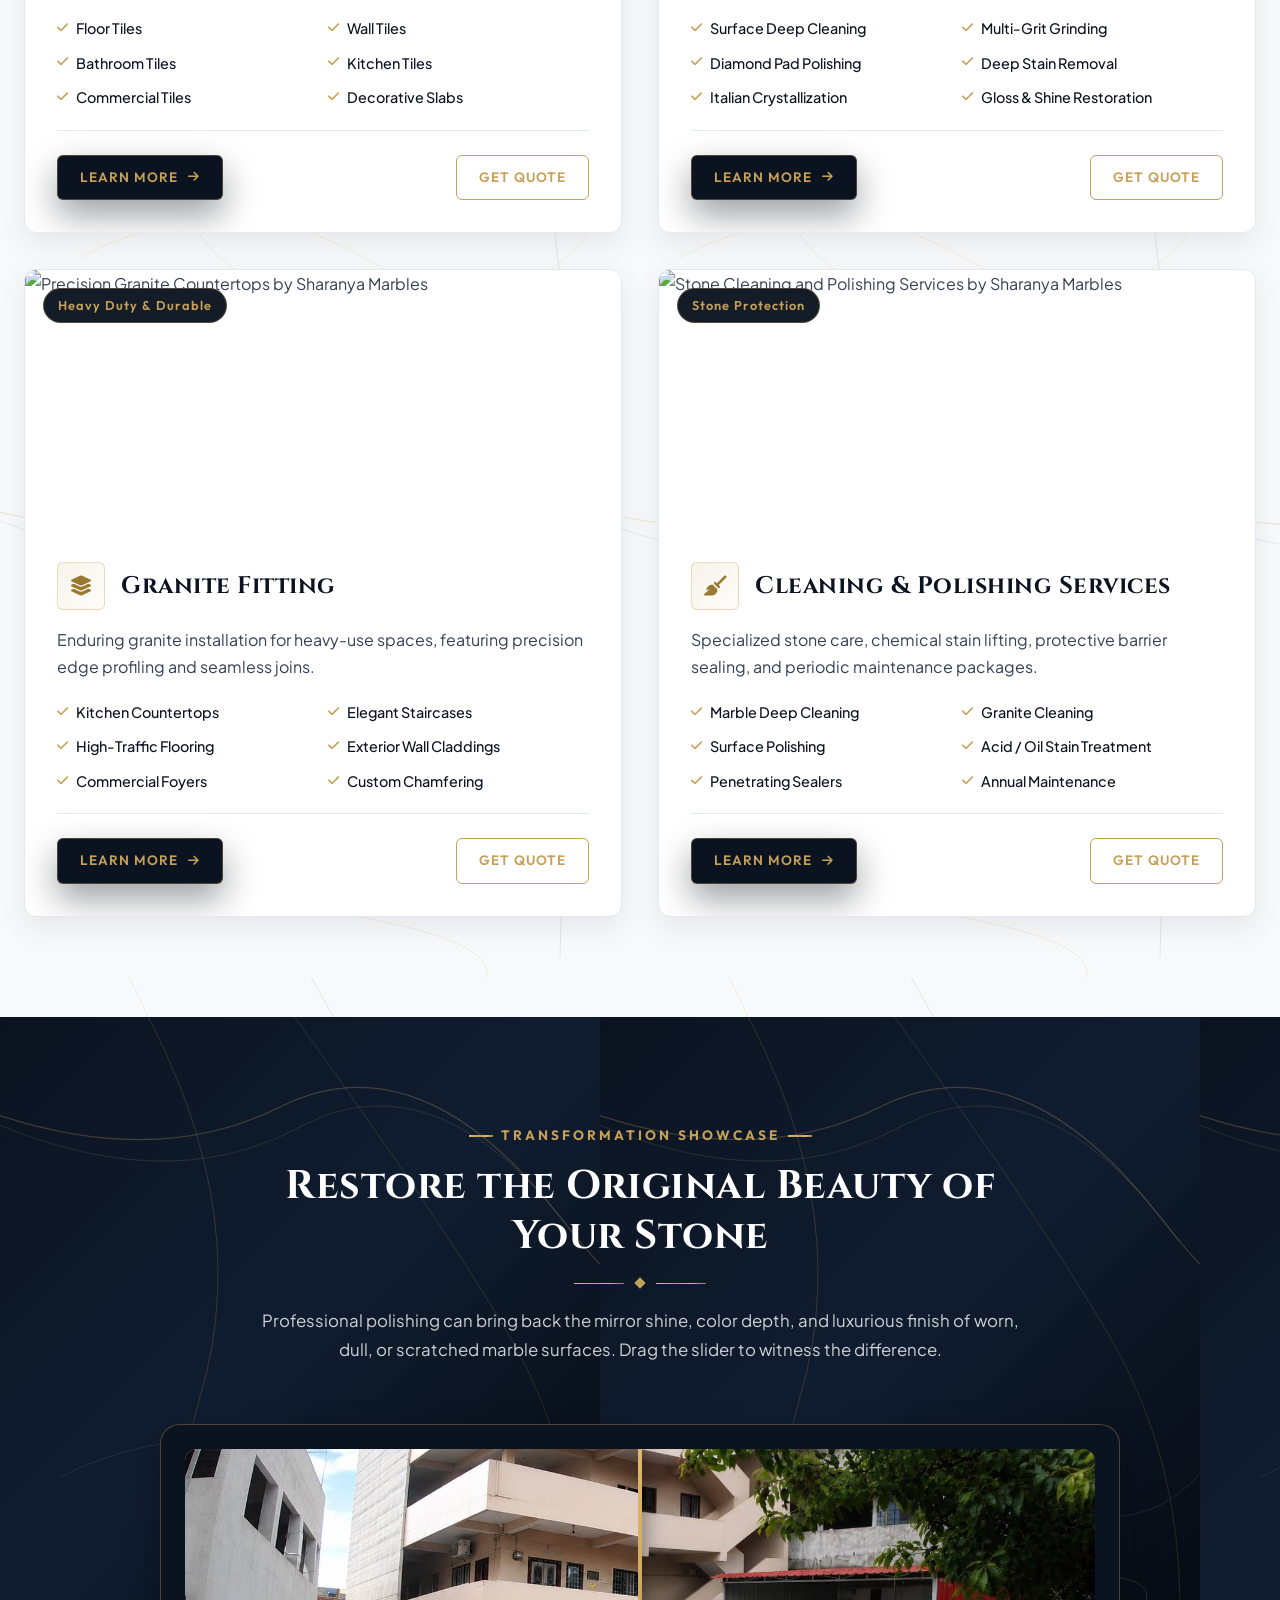
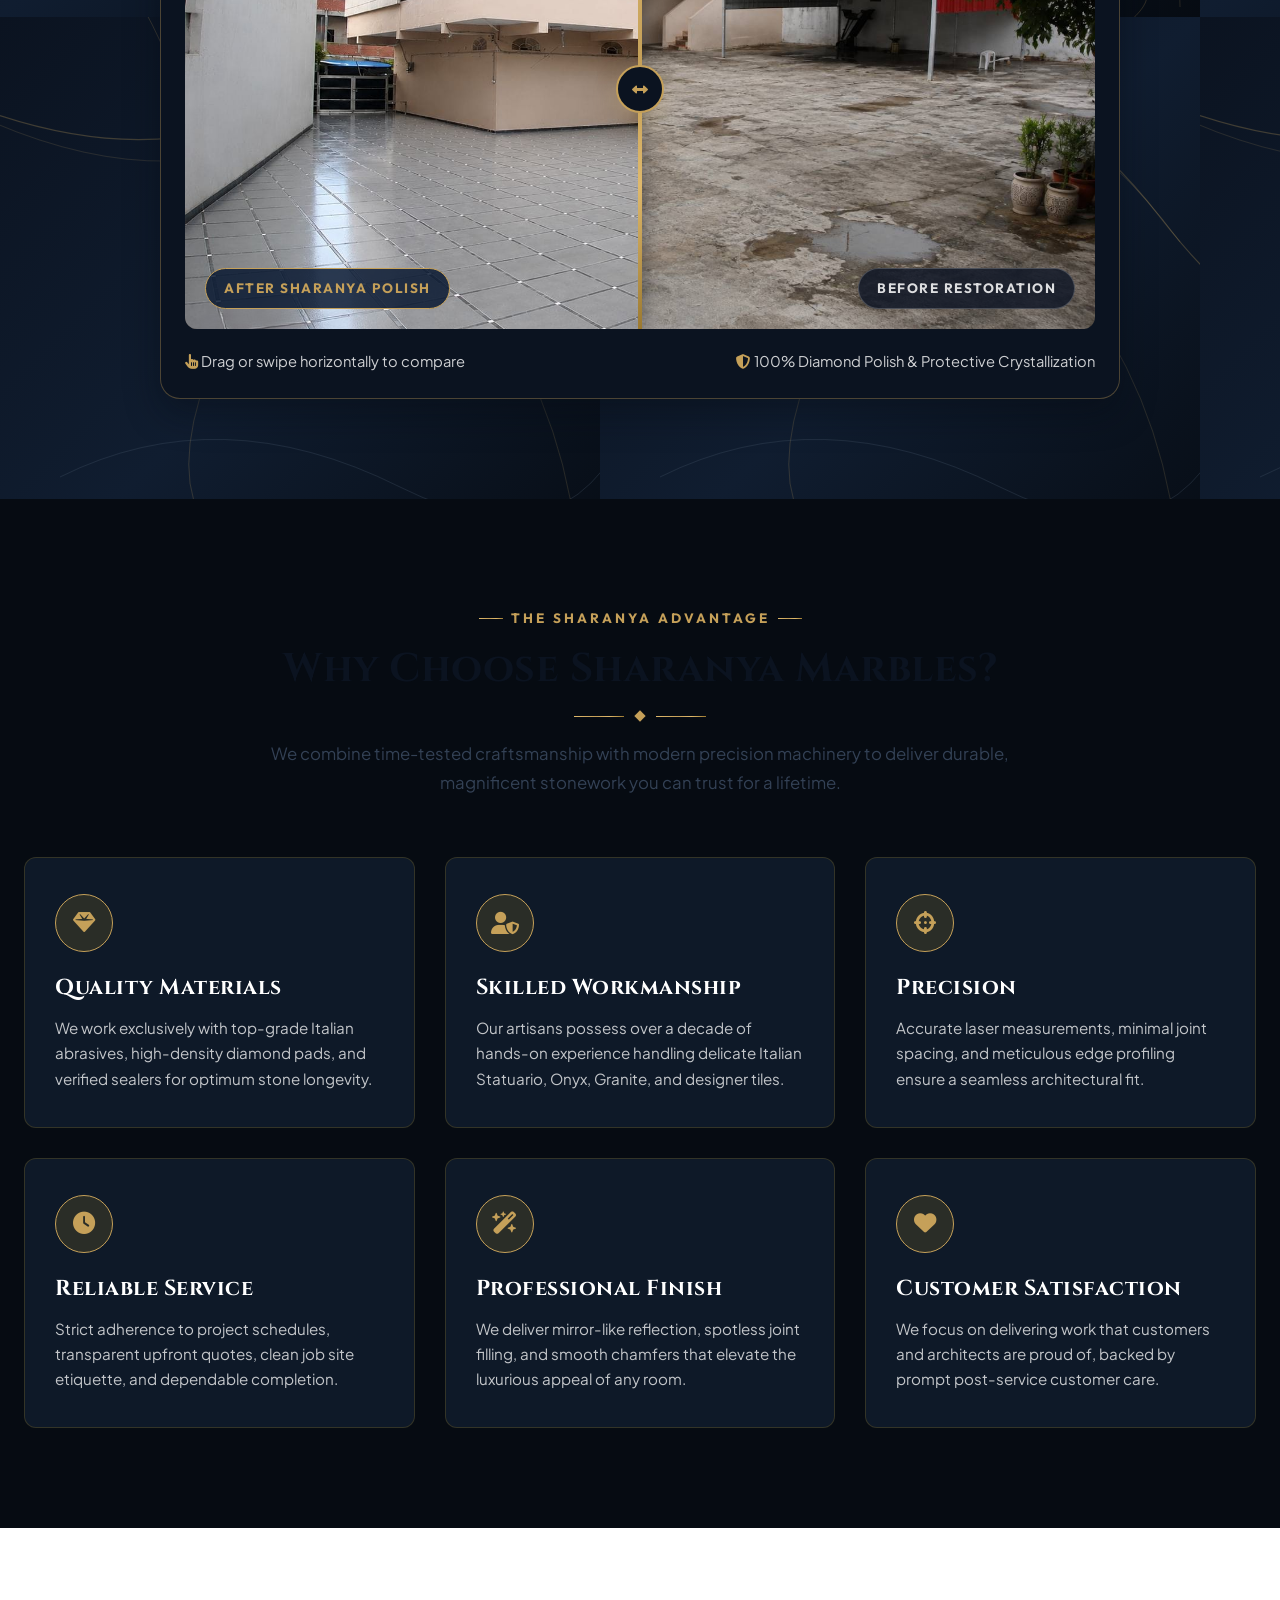
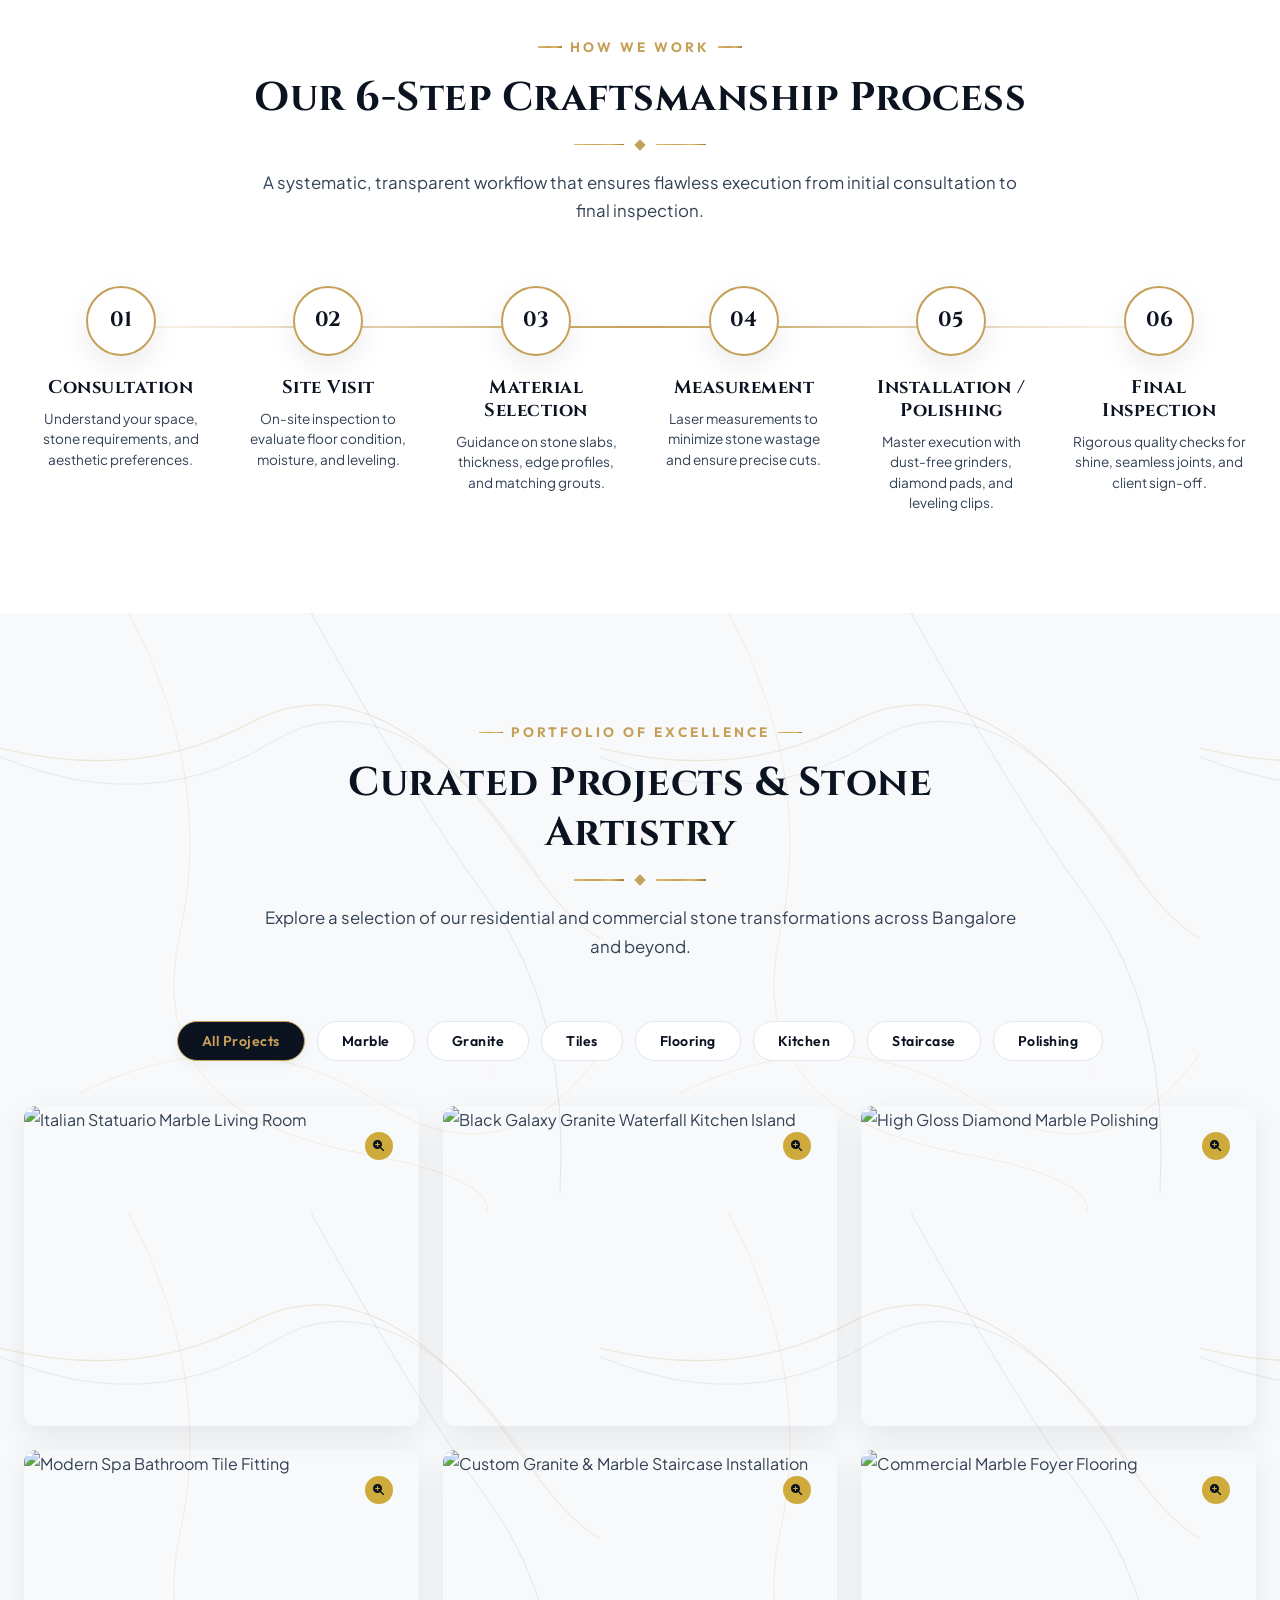
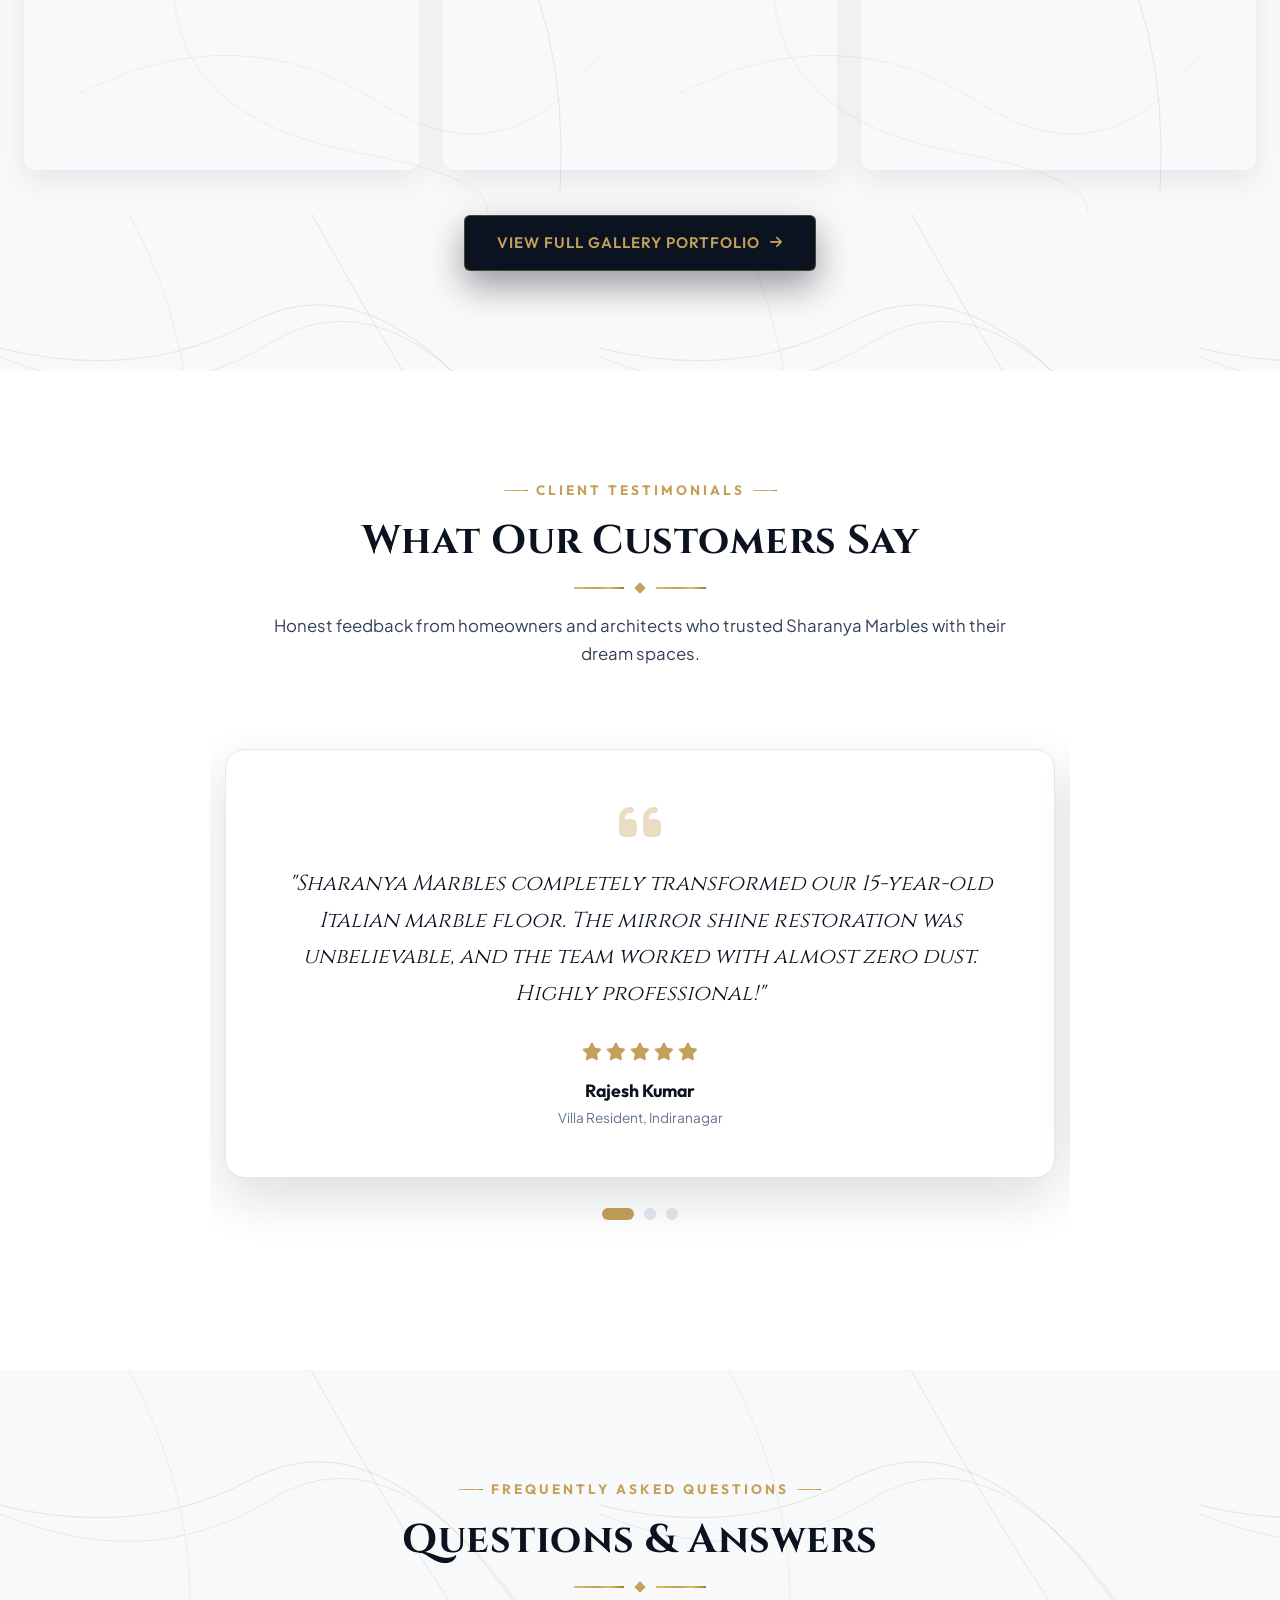
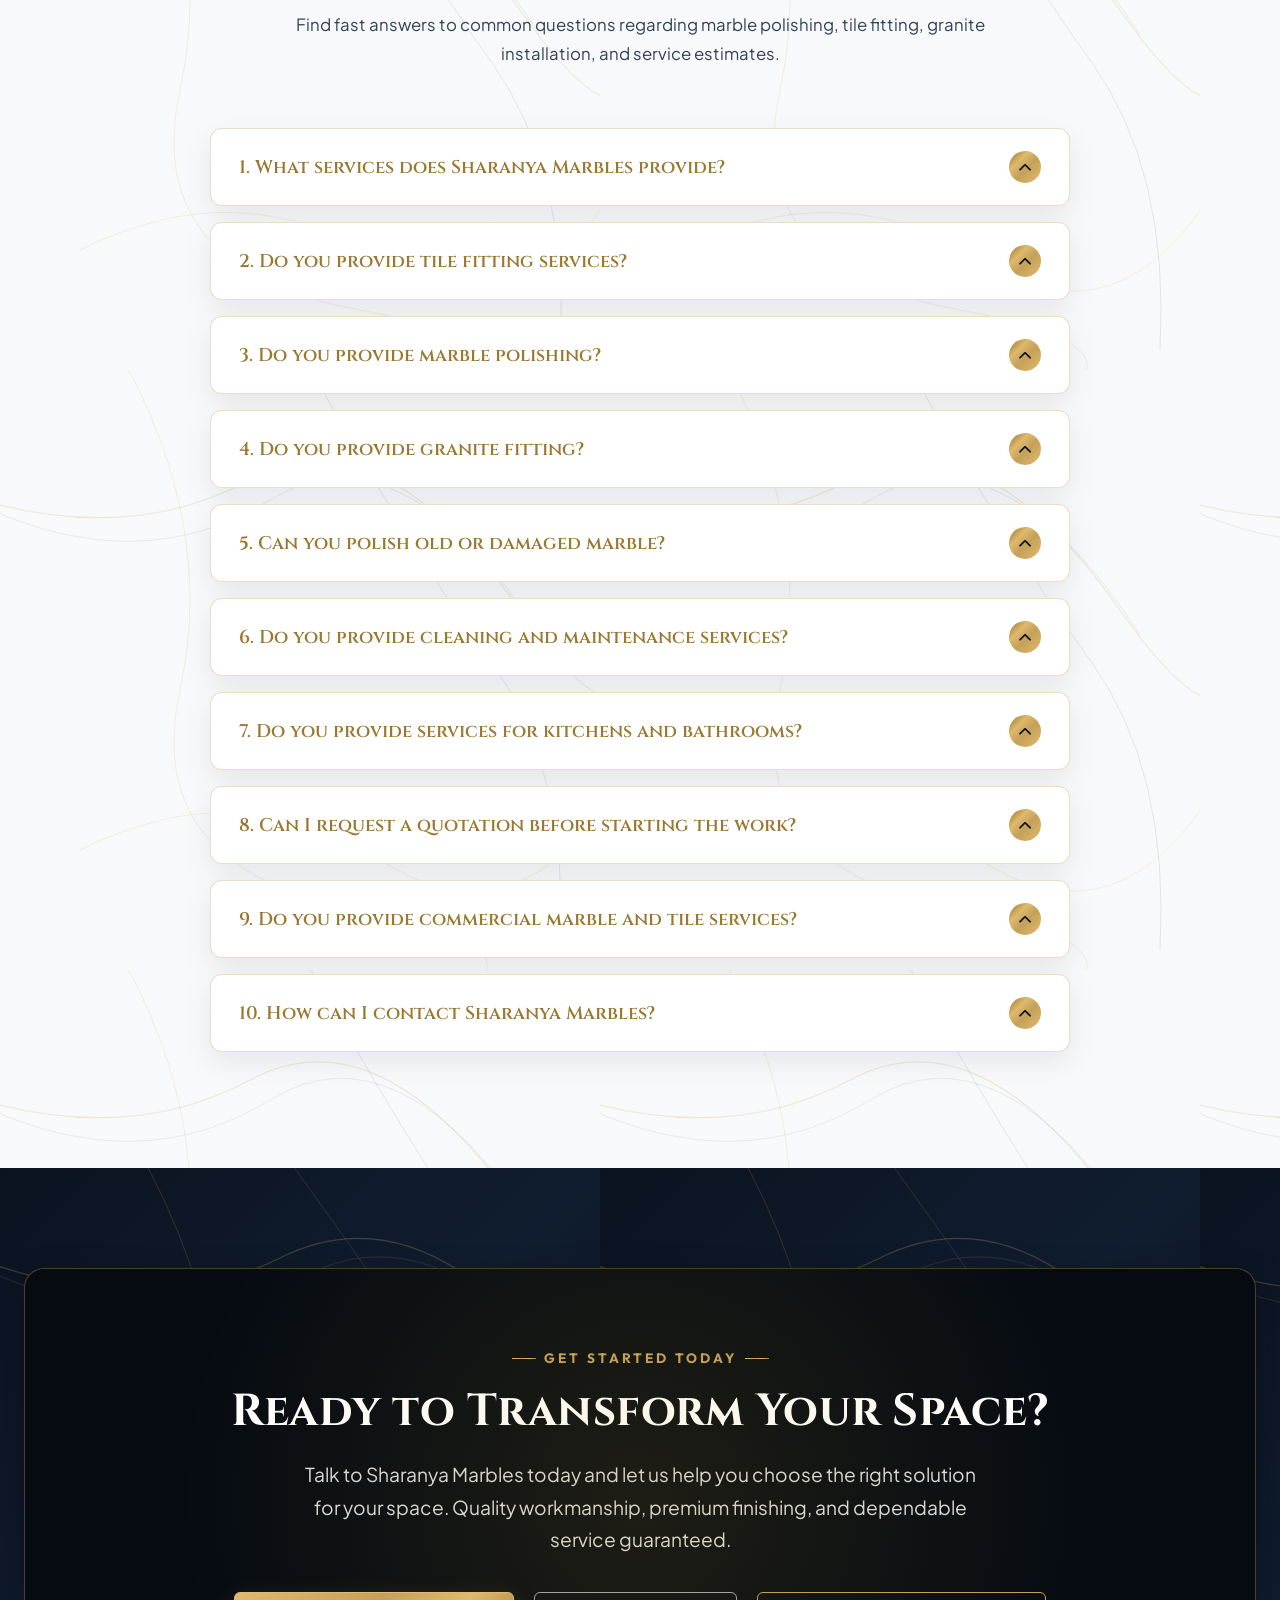
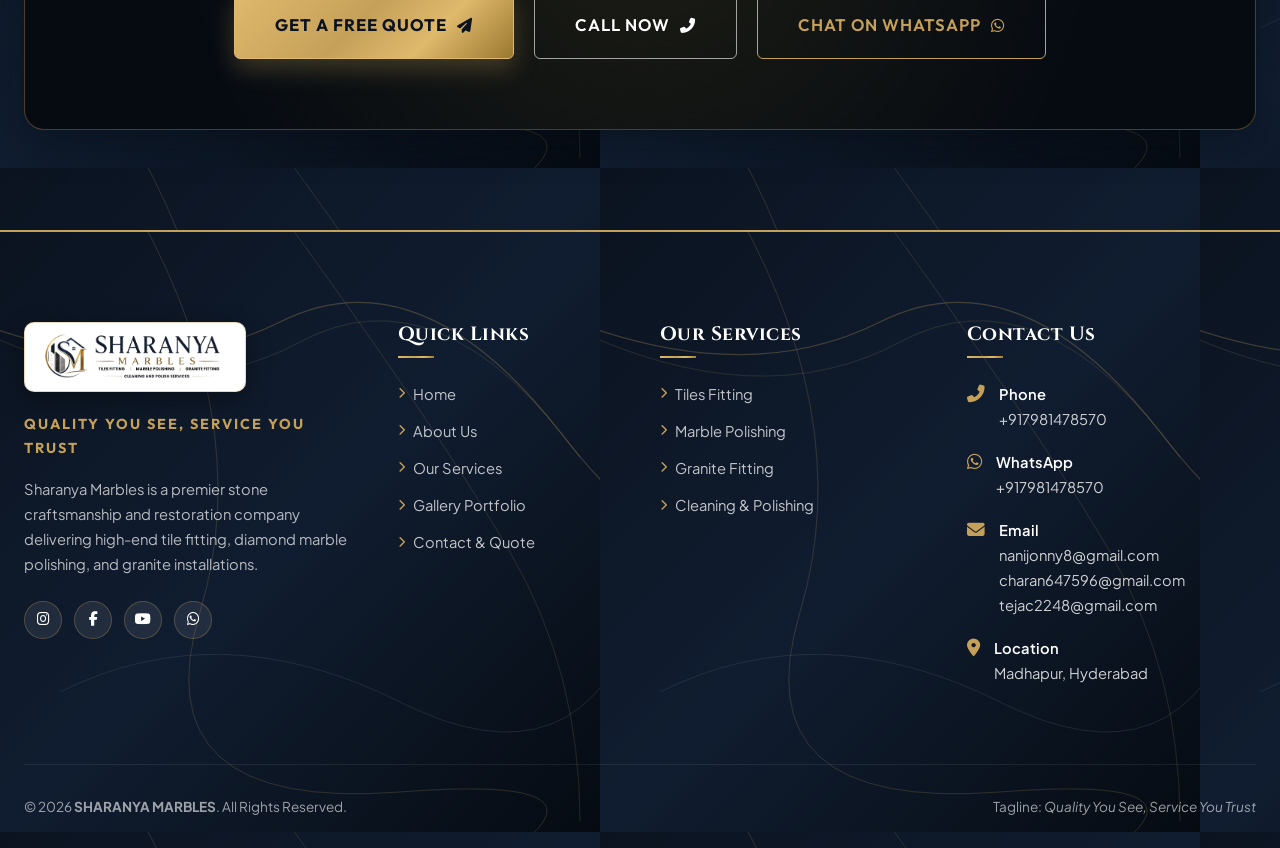
==== commit 1b5e1fca: "updated the site" ====
--- a/index.html
+++ b/index.html
@@ -191,7 +191,22 @@
   <section class="quick-services-section">
     <div class="container">
       <div class="quick-services-grid">
-        <!-- 1. Tiles Fitting -->
+
+        <!-- 1. Cleaning & Polishing -->
+        <div class="quick-service-card reveal">
+          <div class="quick-service-icon">
+            <i class="fas fa-broom"></i>
+          </div>
+          <h3>Cleaning & Polishing</h3>
+          <p>Professional deep cleaning, stain removal, and protective sealing to maintain the lasting beauty of your
+            stone surfaces.</p>
+          <a href="services.html#cleaning" class="quick-service-link">
+            <span>Learn More</span>
+            <i class="fas fa-arrow-right"></i>
+          </a>
+        </div>
+
+        <!-- 2. Tiles Fitting -->
         <div class="quick-service-card reveal">
           <div class="quick-service-icon">
             <i class="fas fa-th-large"></i>
@@ -205,10 +220,10 @@
           </a>
         </div>
 
-        <!-- 2. Marble Polishing -->
+        <!-- 3. Marble Polishing -->
         <div class="quick-service-card reveal">
           <div class="quick-service-icon">
-            <i class="fas fa-sparkles"></i>
+            <i class="fa-solid fa-wand-magic-sparkles"></i>
           </div>
           <h3>Marble Polishing</h3>
           <p>Restore the shine, beauty and elegance of your marble surfaces with diamond pad restoration and Italian
@@ -219,7 +234,7 @@
           </a>
         </div>
 
-        <!-- 3. Granite Fitting -->
+        <!-- 4. Granite Fitting -->
         <div class="quick-service-card reveal">
           <div class="quick-service-icon">
             <i class="fas fa-layer-group"></i>
@@ -233,19 +248,6 @@
           </a>
         </div>
 
-        <!-- 4. Cleaning & Polishing -->
-        <div class="quick-service-card reveal">
-          <div class="quick-service-icon">
-            <i class="fas fa-broom"></i>
-          </div>
-          <h3>Cleaning & Polishing</h3>
-          <p>Professional deep cleaning, stain removal, and protective sealing to maintain the lasting beauty of your
-            stone surfaces.</p>
-          <a href="services.html#cleaning" class="quick-service-link">
-            <span>Learn More</span>
-            <i class="fas fa-arrow-right"></i>
-          </a>
-        </div>
       </div>
     </div>
   </section>
@@ -411,7 +413,7 @@
           </div>
           <div class="service-card-content">
             <div class="service-icon-title">
-              <div class="service-mini-icon"><i class="fas fa-sparkles"></i></div>
+              <div class="service-mini-icon"><i class="fa-solid fa-gem"></i></div>
               <h3>Marble Polishing</h3>
             </div>
             <p>Complete marble rejuvenation using multi-stage diamond abrasives, crystallization technology, and
@@ -536,14 +538,12 @@
       <div class="before-after-wrapper reveal">
         <div class="before-after-slider-container">
           <!-- BEFORE Image (Dull / Unpolished Stone) -->
-          <img src="https://images.unsplash.com/photo-1541123437800-1bb1317badc2?auto=format&fit=crop&w=1200&q=80"
-            alt="Marble Surface Before Polishing" class="before-img">
+          <img src="assets/gallery/g19-1.jpg" alt="Marble Surface Before Polishing" class="before-img">
           <div class="slider-label label-before">BEFORE RESTORATION</div>
 
           <!-- AFTER Image (High Gloss Mirror Polish) with draggable clip mask -->
           <div class="after-img-wrapper">
-            <img src="https://images.unsplash.com/photo-1600585154526-990dced4db0d?auto=format&fit=crop&w=1200&q=80"
-              alt="Marble Surface After Mirror Polish" class="after-img">
+            <img src="assets/gallery/g19.jpeg" alt="Marble Surface After Mirror Polish" class="after-img">
             <div class="slider-label label-after">AFTER SHARANYA POLISH</div>
           </div>
 
@@ -626,7 +626,7 @@
         <!-- 5. Professional Finish -->
         <div class="why-card reveal">
           <div class="why-icon-box">
-            <i class="fas fa-sparkles"></i>
+            <i class="fa-solid fa-wand-magic-sparkles"></i>
           </div>
           <h3>Professional Finish</h3>
           <p>We deliver mirror-like reflection, spotless joint filling, and smooth chamfers that elevate the luxurious
@@ -1068,7 +1068,8 @@
           </button>
           <div class="faq-answer">
             <div class="faq-answer-inner">
-              You can call us directly at <strong>+91 79814 78570</strong>, chat with us on WhatsApp, email us at <strong>info@sharanyamarbles.com</strong>, or fill out our online inquiry form on our Contact page.
+              You can call us directly at <strong>+91 79814 78570</strong>, chat with us on WhatsApp, email us at
+              <strong>info@sharanyamarbles.com</strong>, or fill out our online inquiry form on our Contact page.
             </div>
           </div>
         </div>
@@ -1091,7 +1092,7 @@
             <span>Get a Free Quote</span>
             <i class="fas fa-paper-plane"></i>
           </a>
-          <a href="tel:+919876543210" class="btn btn-outline-white btn-lg">
+          <a href="tel:+917981478570" class="btn btn-outline-white btn-lg">
             <span>Call Now</span>
             <i class="fas fa-phone-alt"></i>
           </a>
@@ -1169,7 +1170,11 @@
             <i class="fas fa-envelope"></i>
             <div>
               <div style="font-weight: 600; color: #fff;">Email</div>
-              <a href="mailto:info@sharanyamarbles.com">nanijonny8@gmail.com</a>
+              <a href="mailto:nanijonny8@gmail.com">nanijonny8@gmail.com</a>
+              <br>
+              <a href="mailto:charan647596@gmail.com">charan647596@gmail.com</a>
+              <br>
+              <a href="mailto:tejac2248@gmail.com">tejac2248@gmail.com</a>
             </div>
           </div>
           <div class="footer-contact-item">
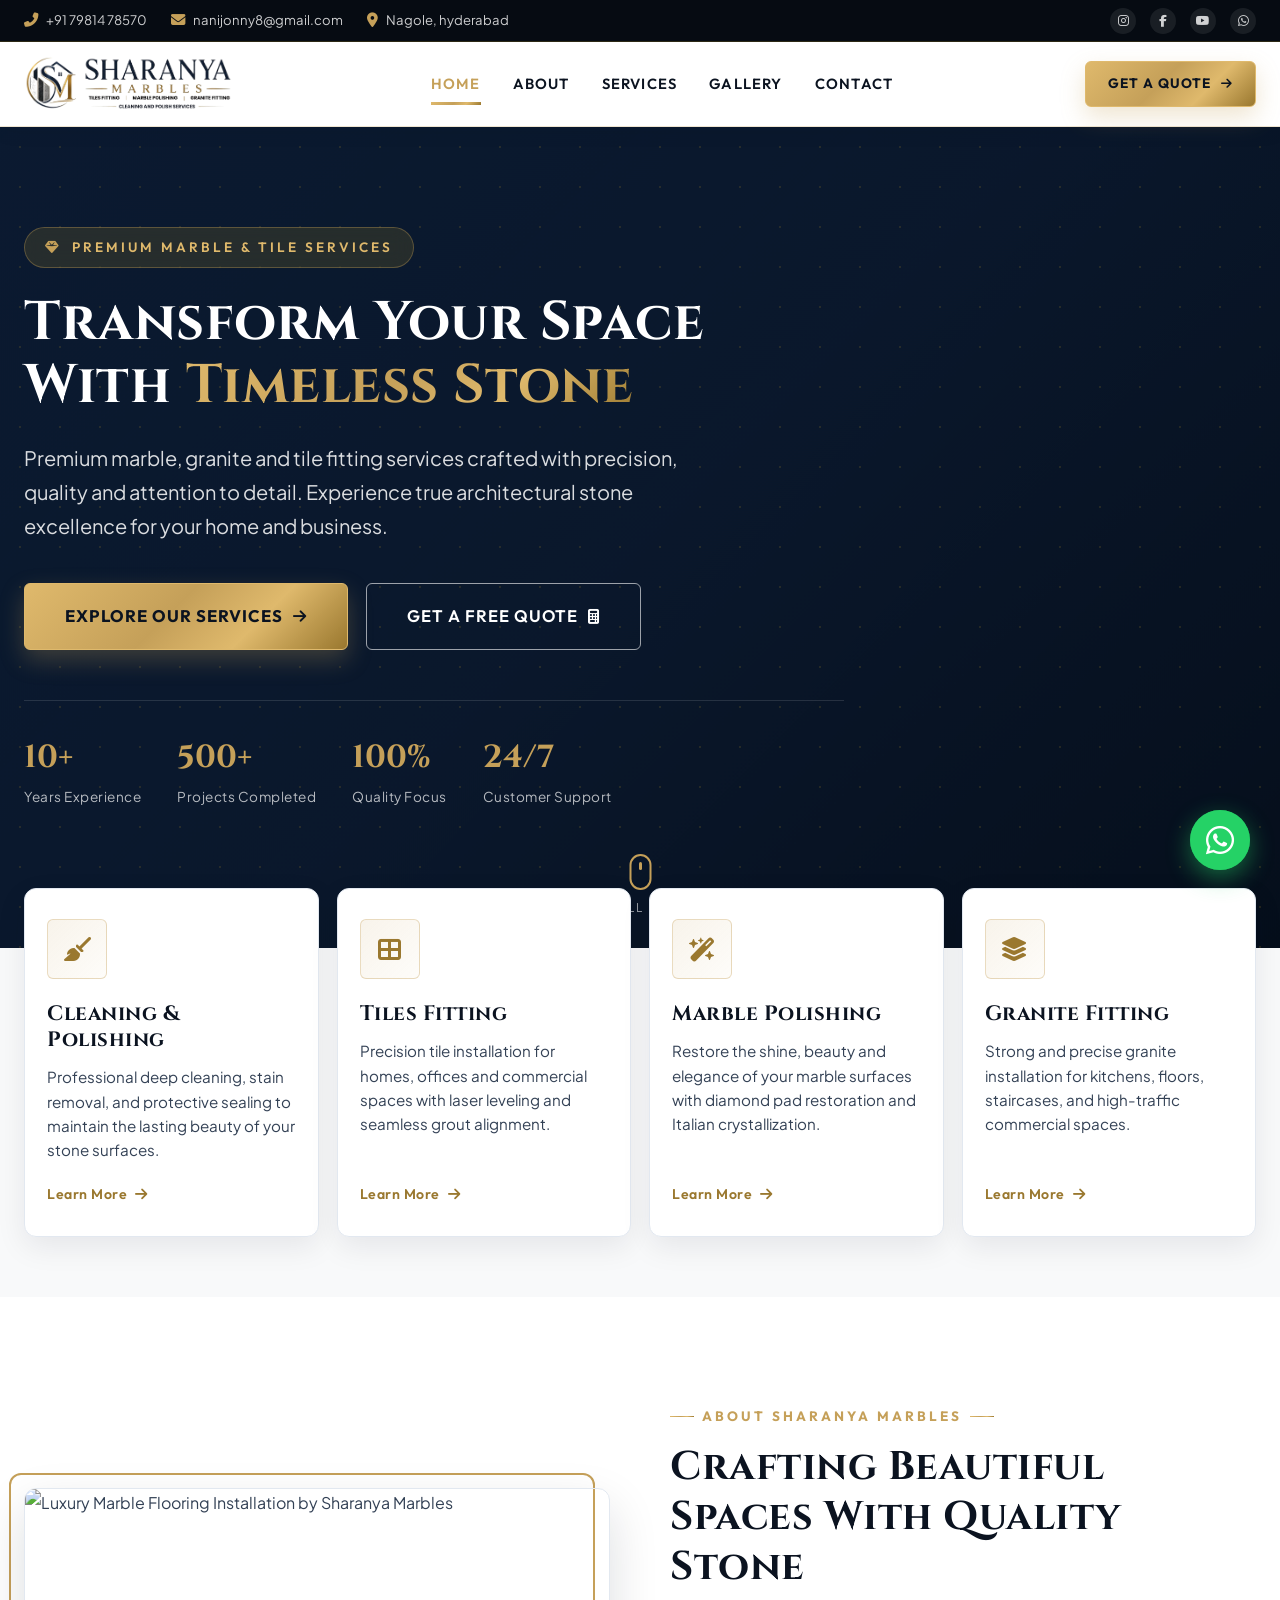
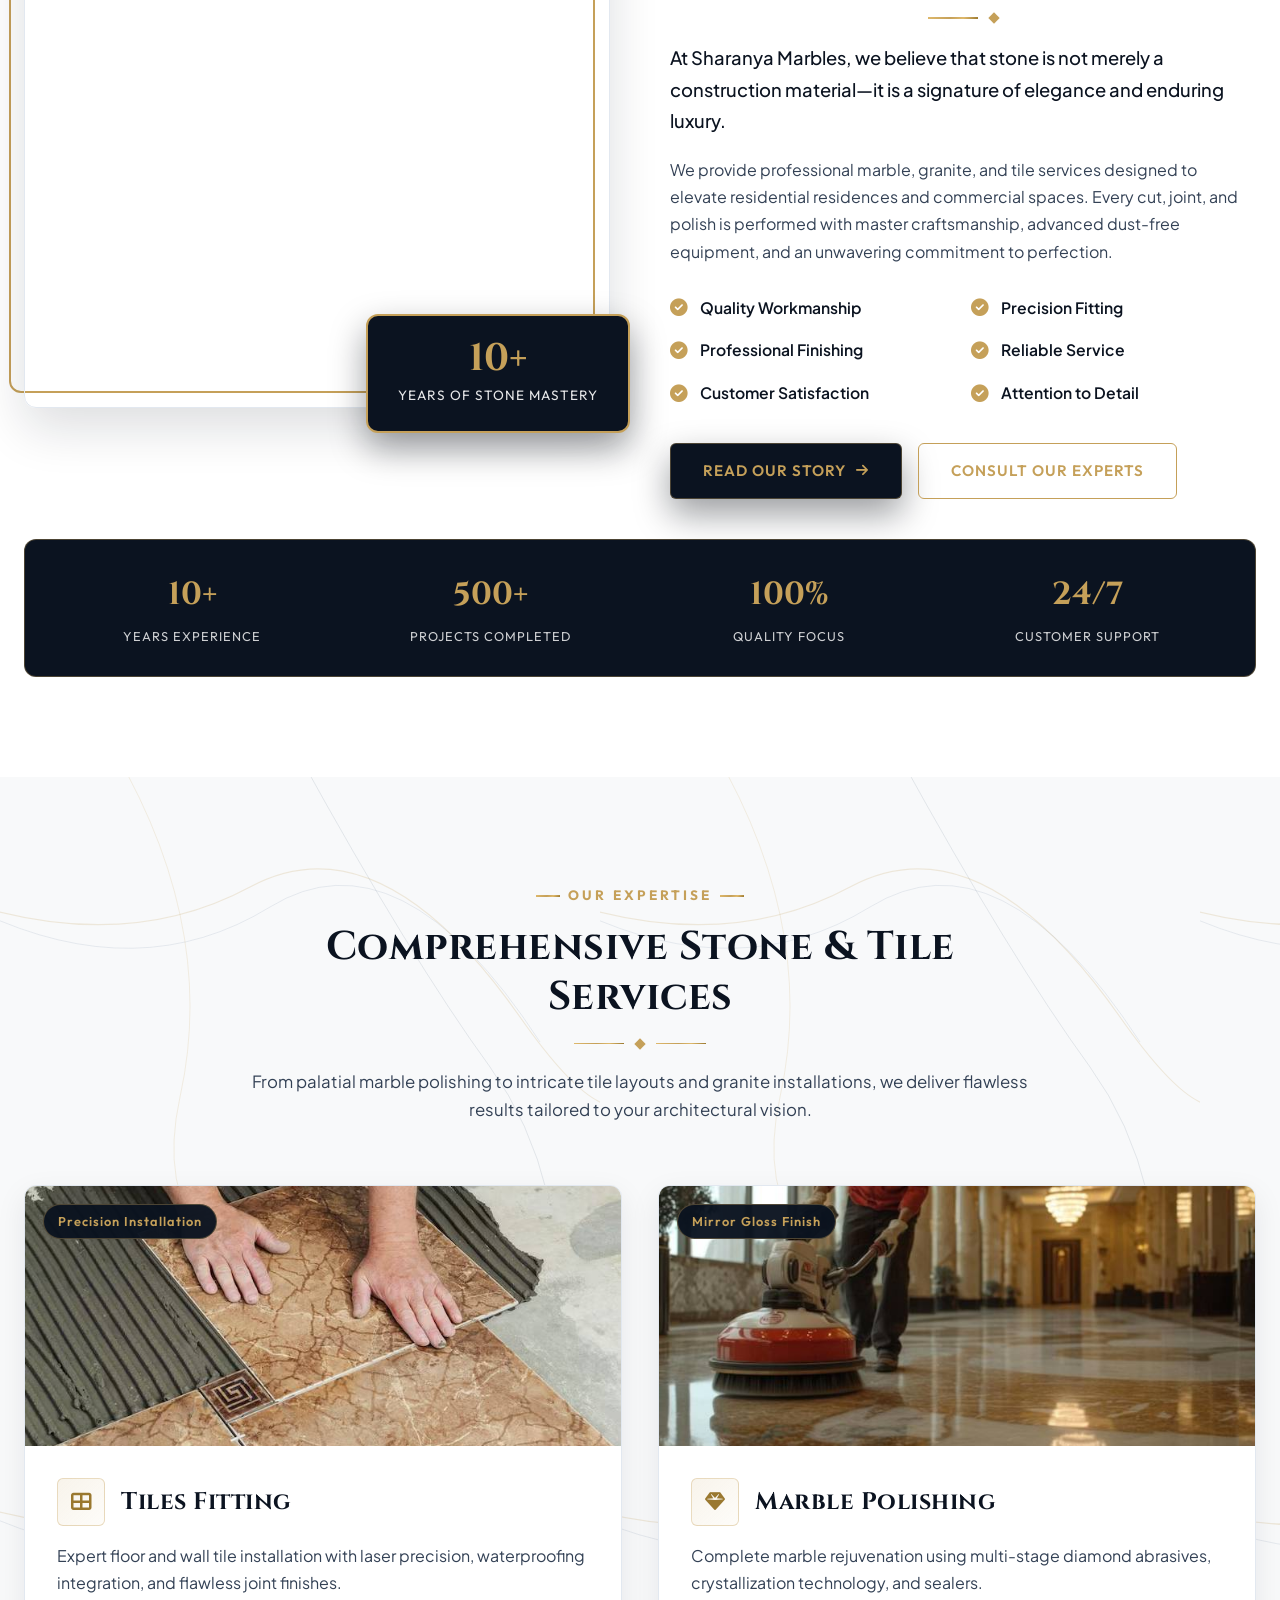
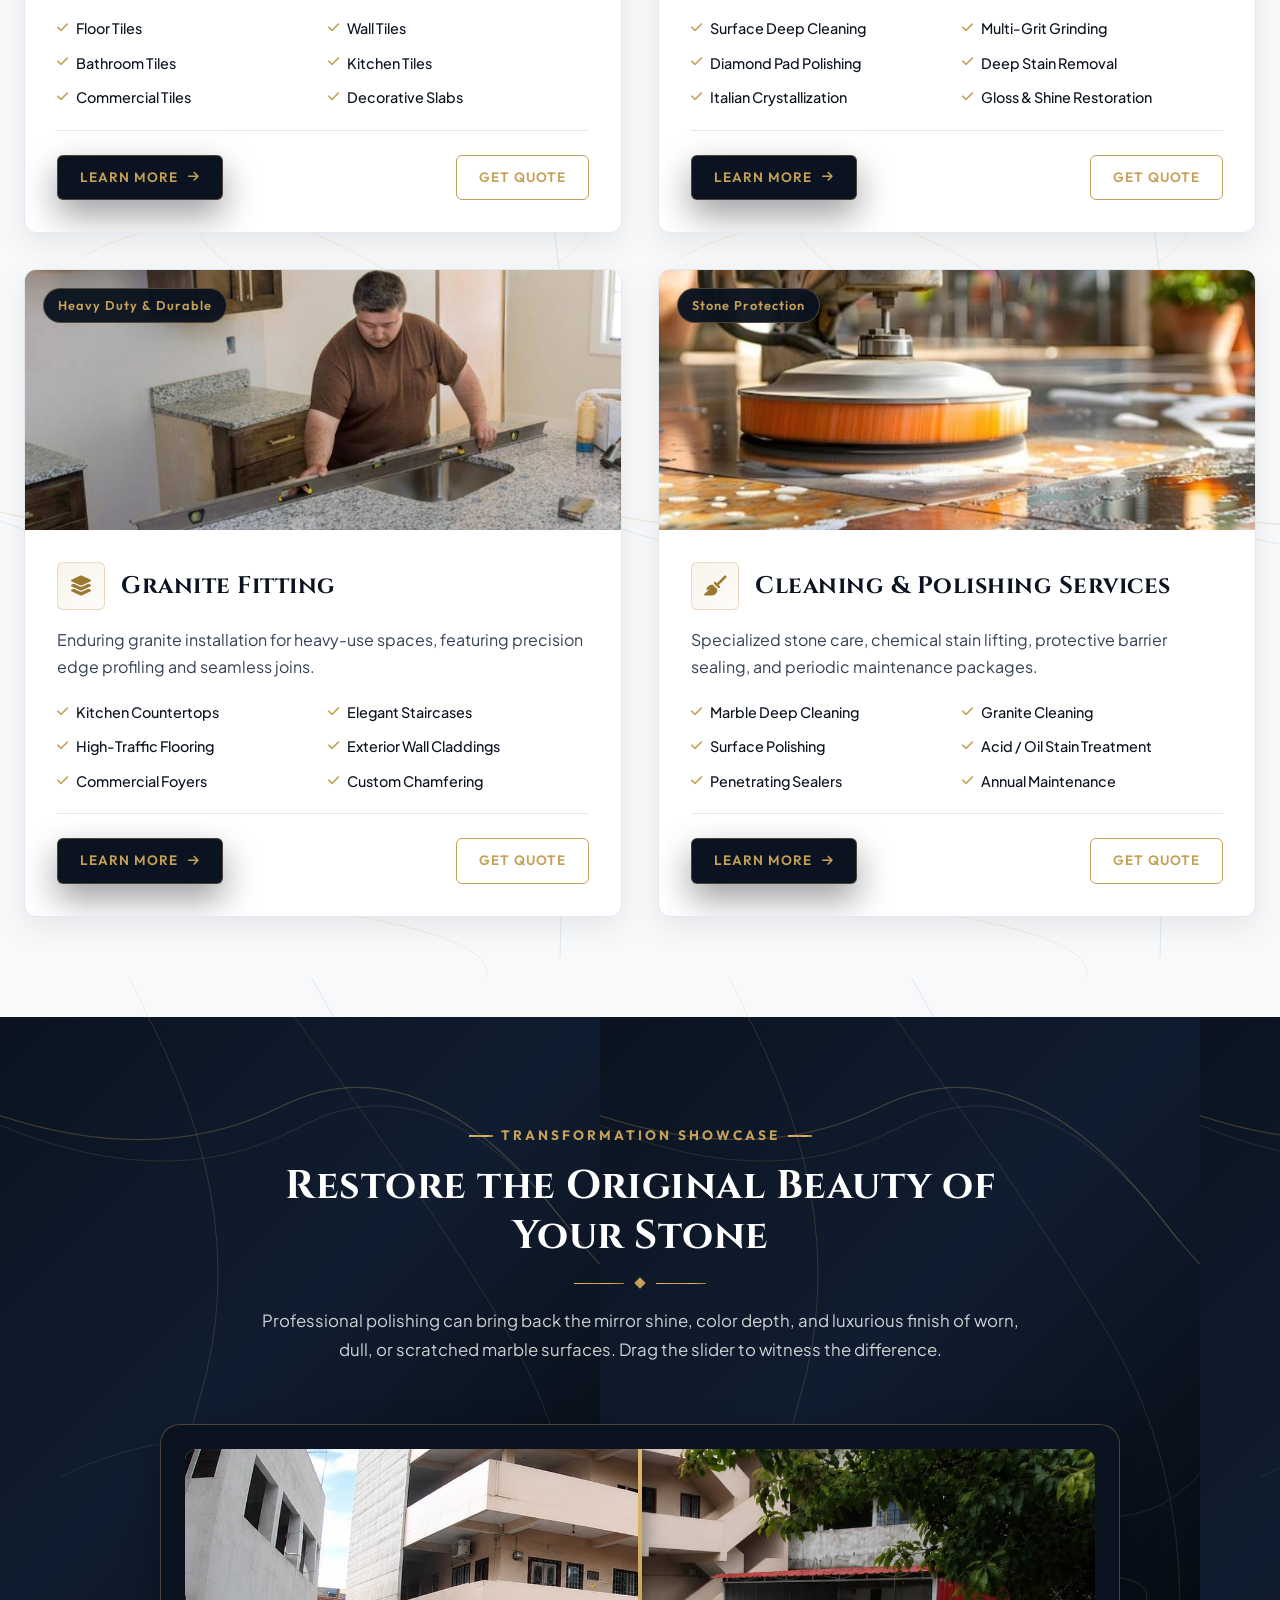
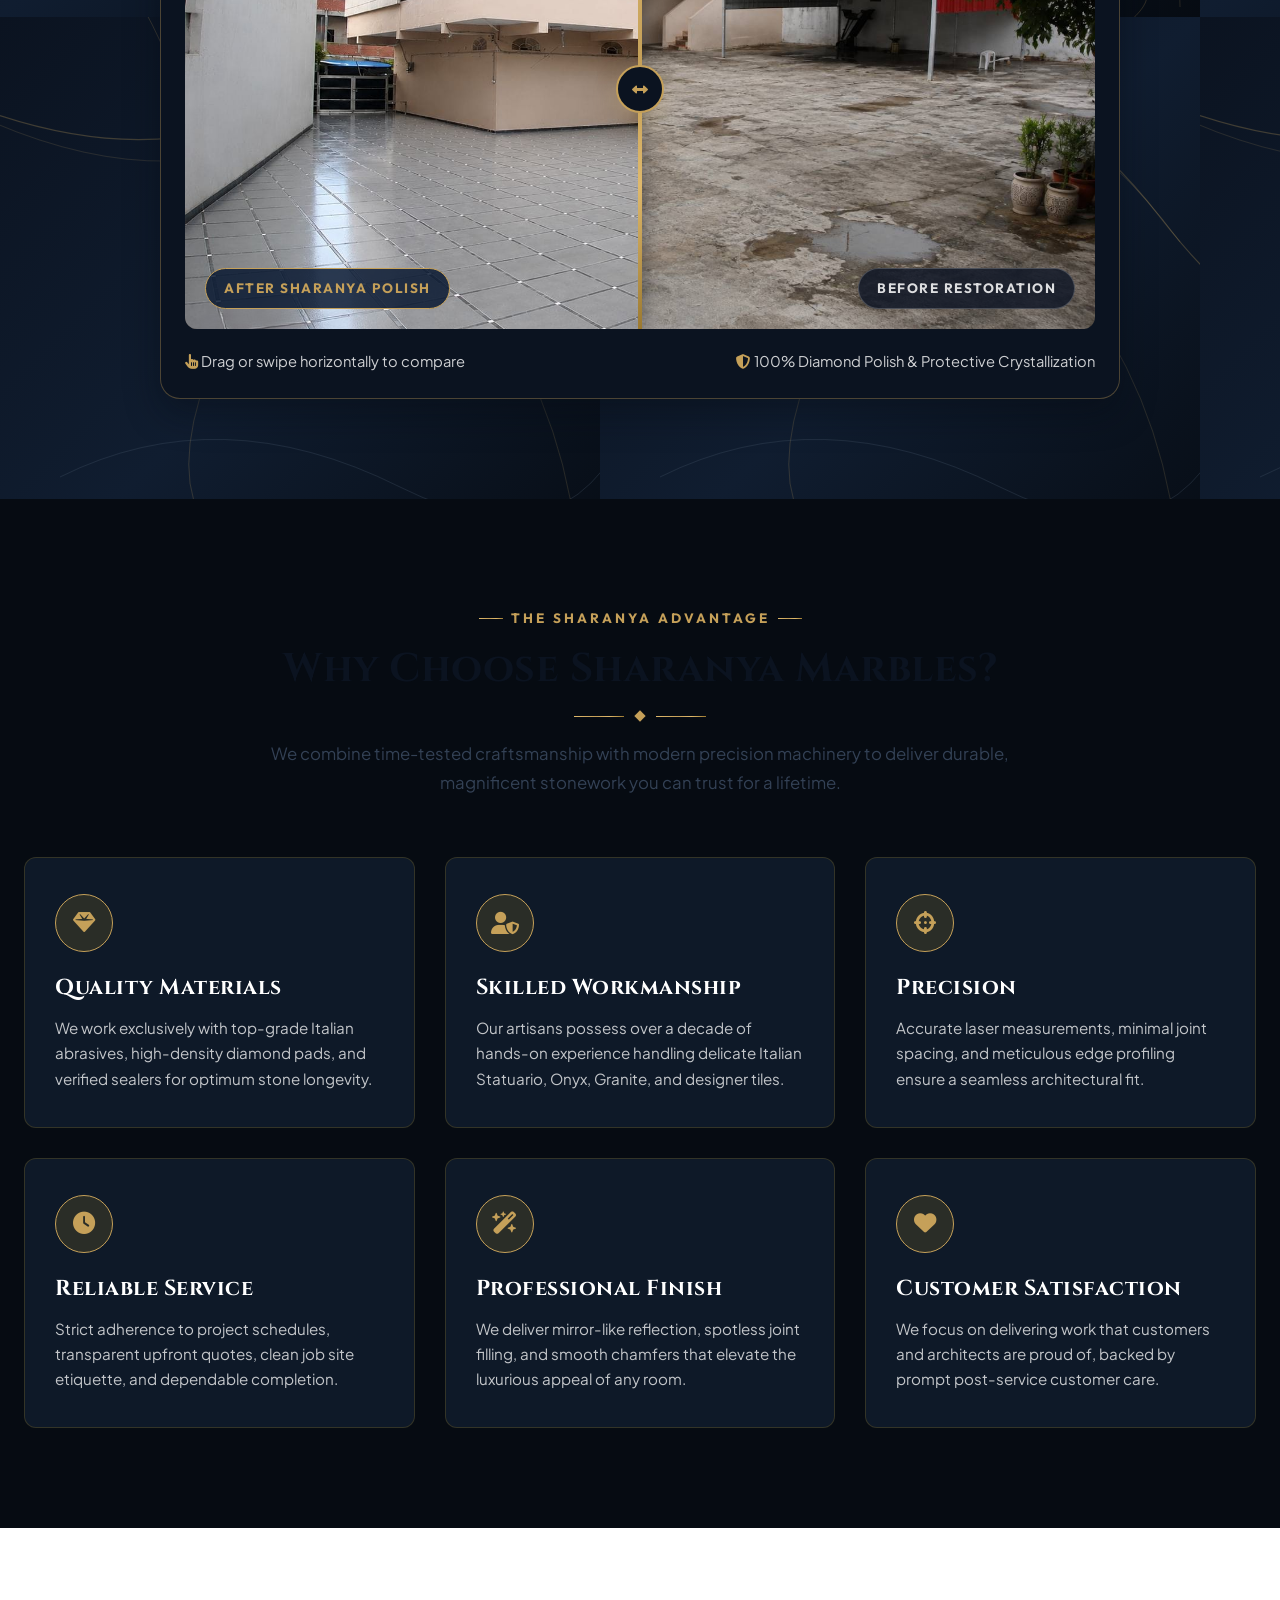
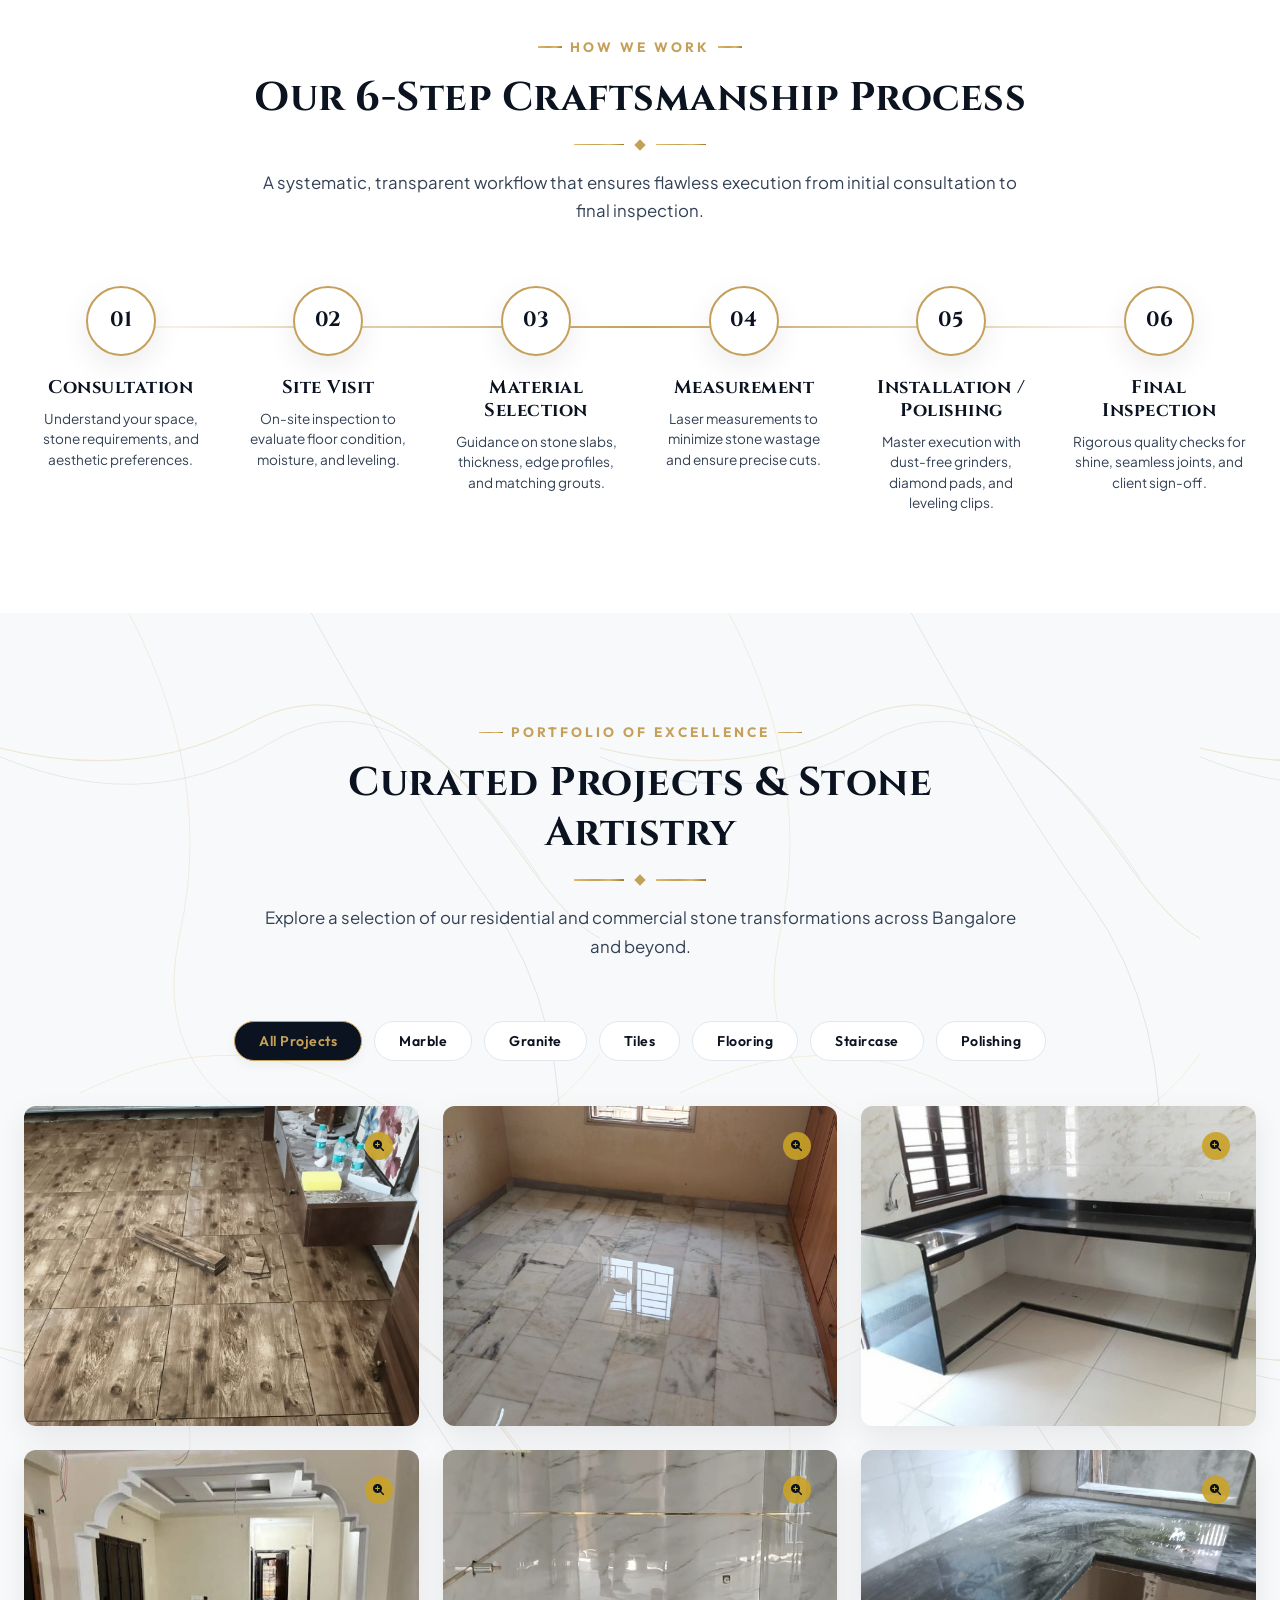
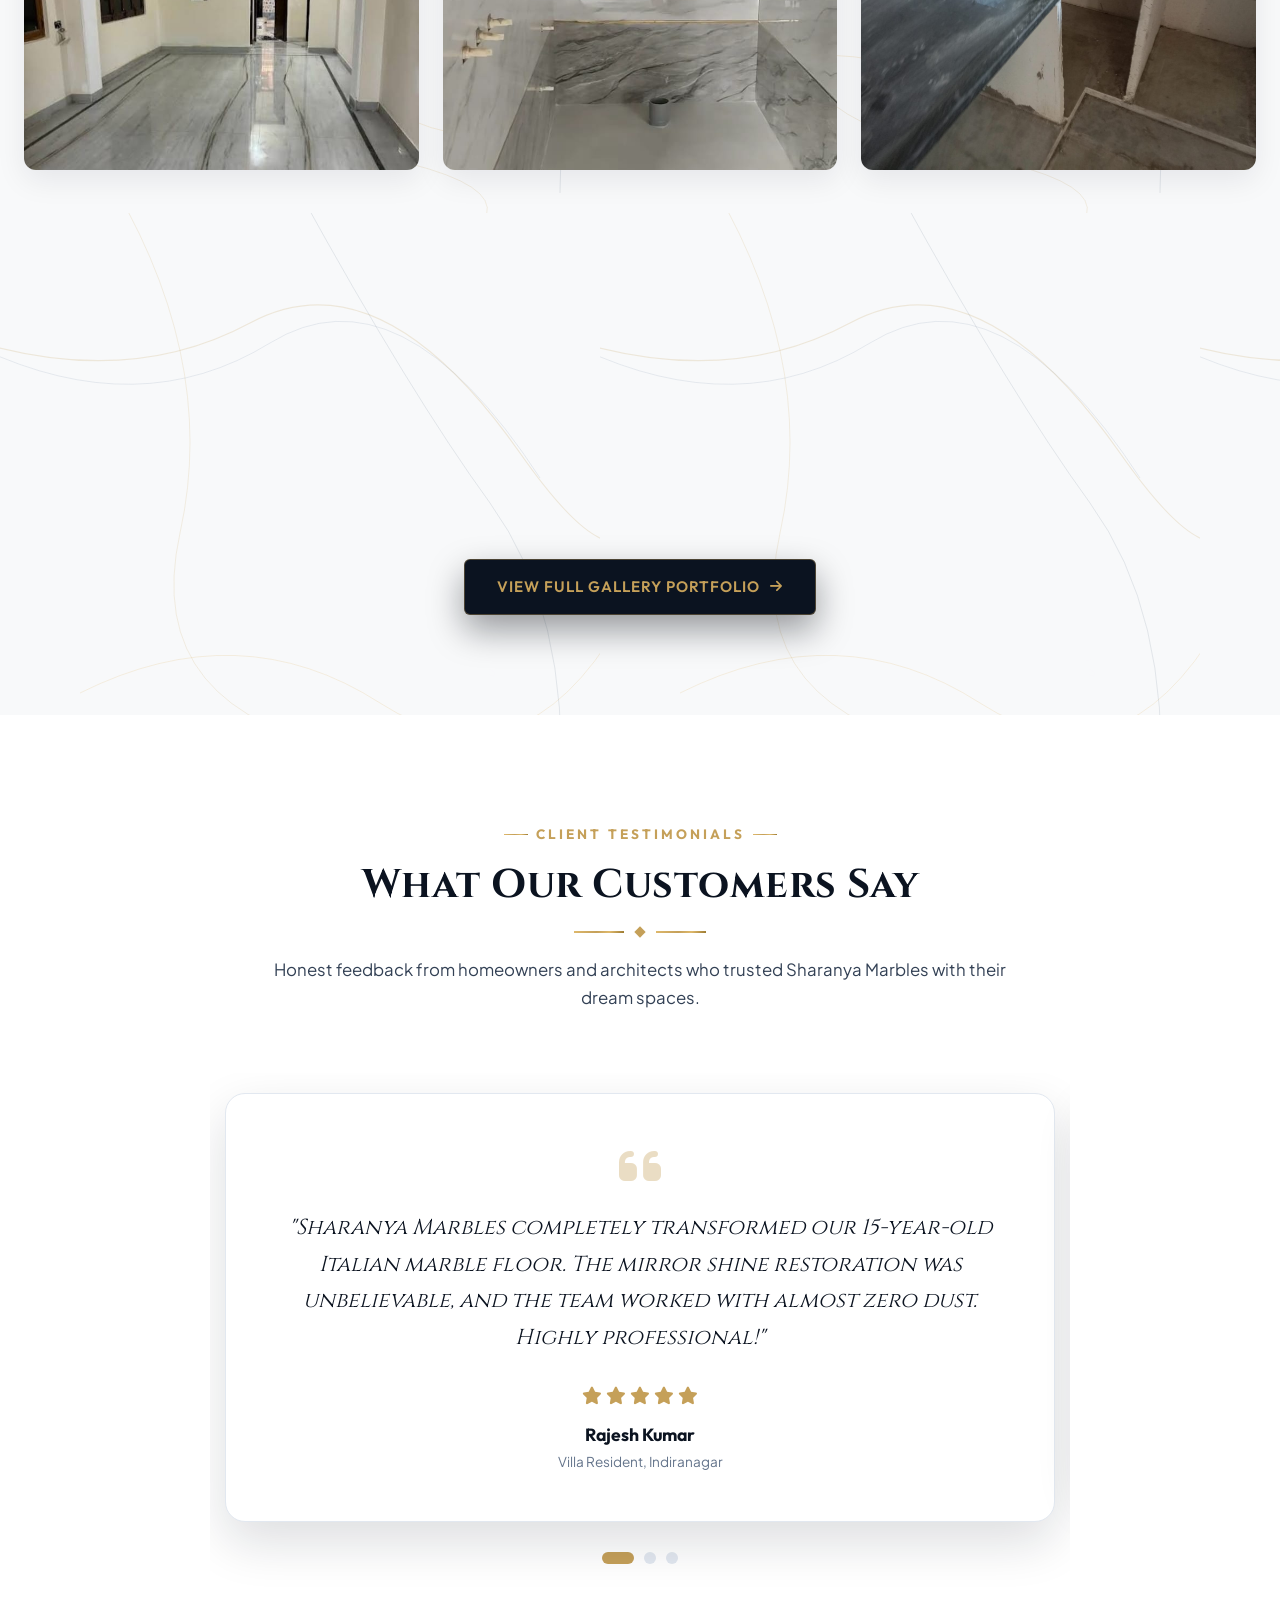
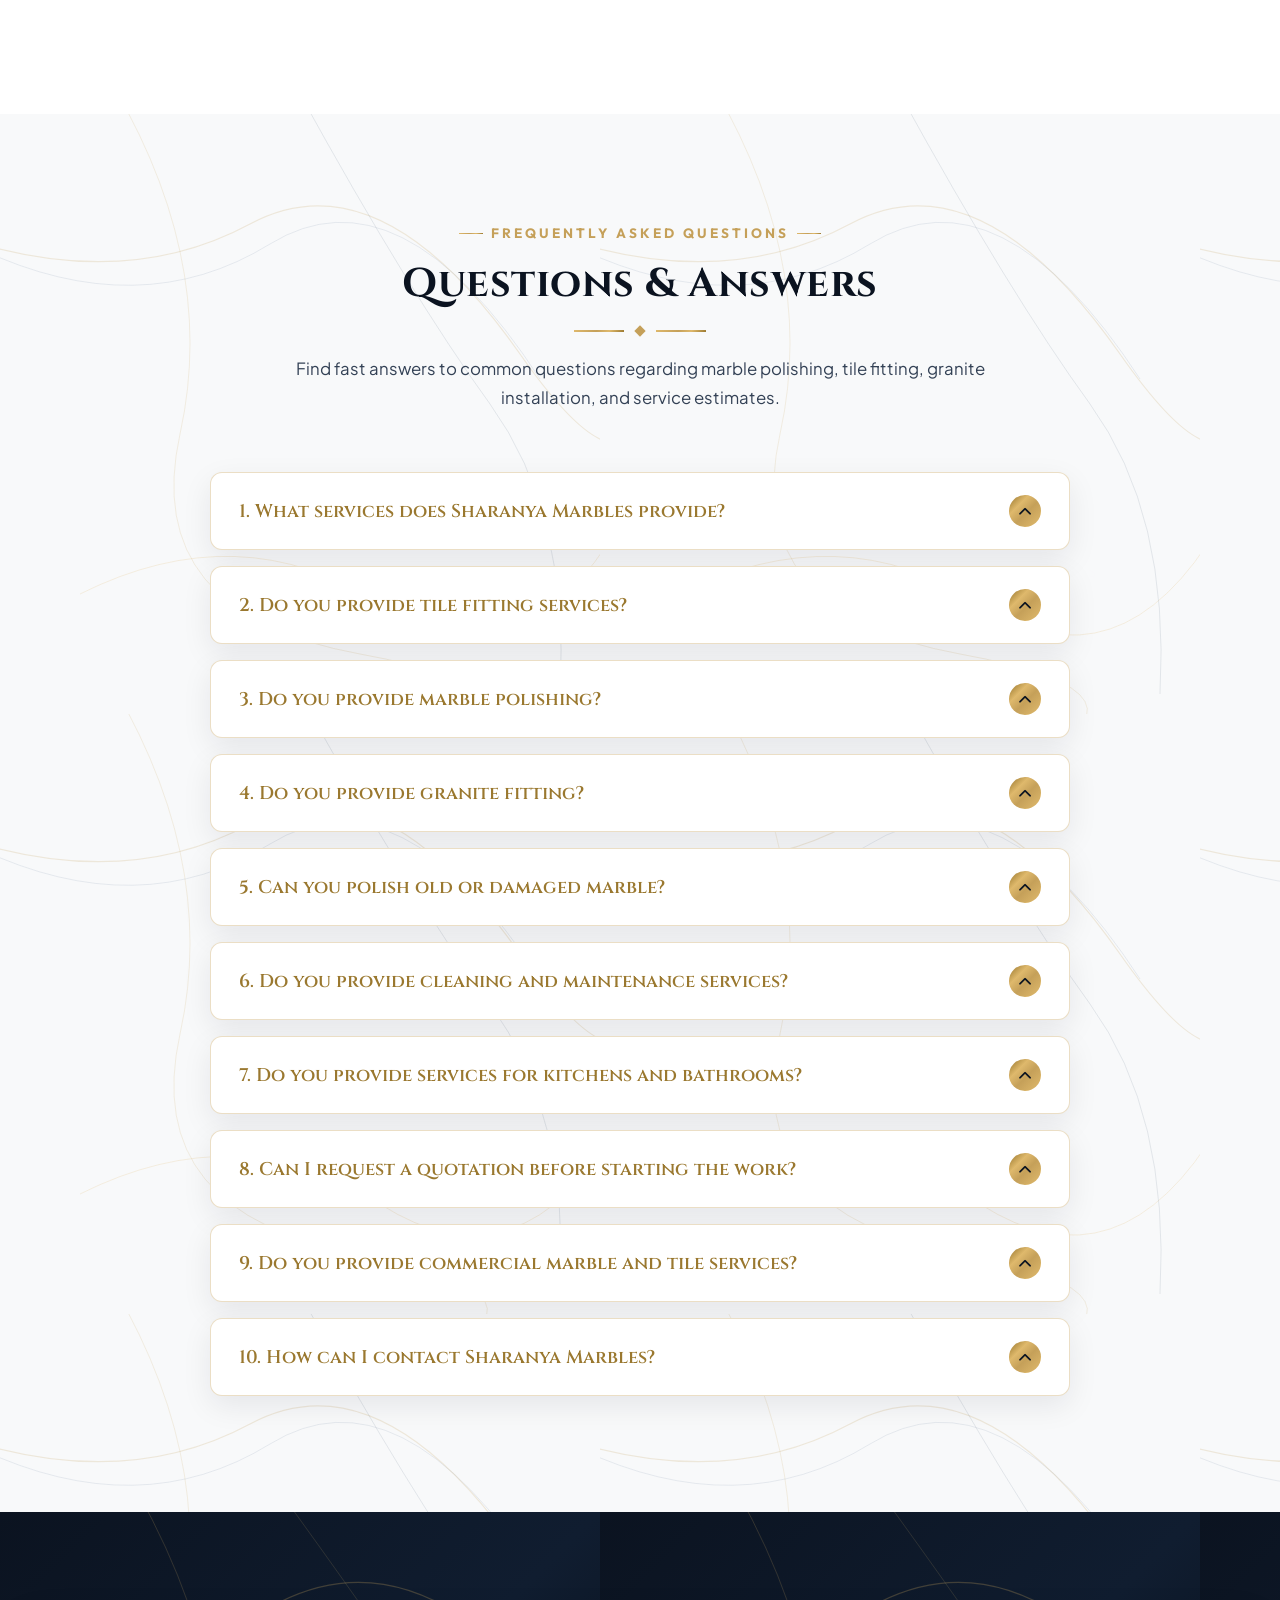
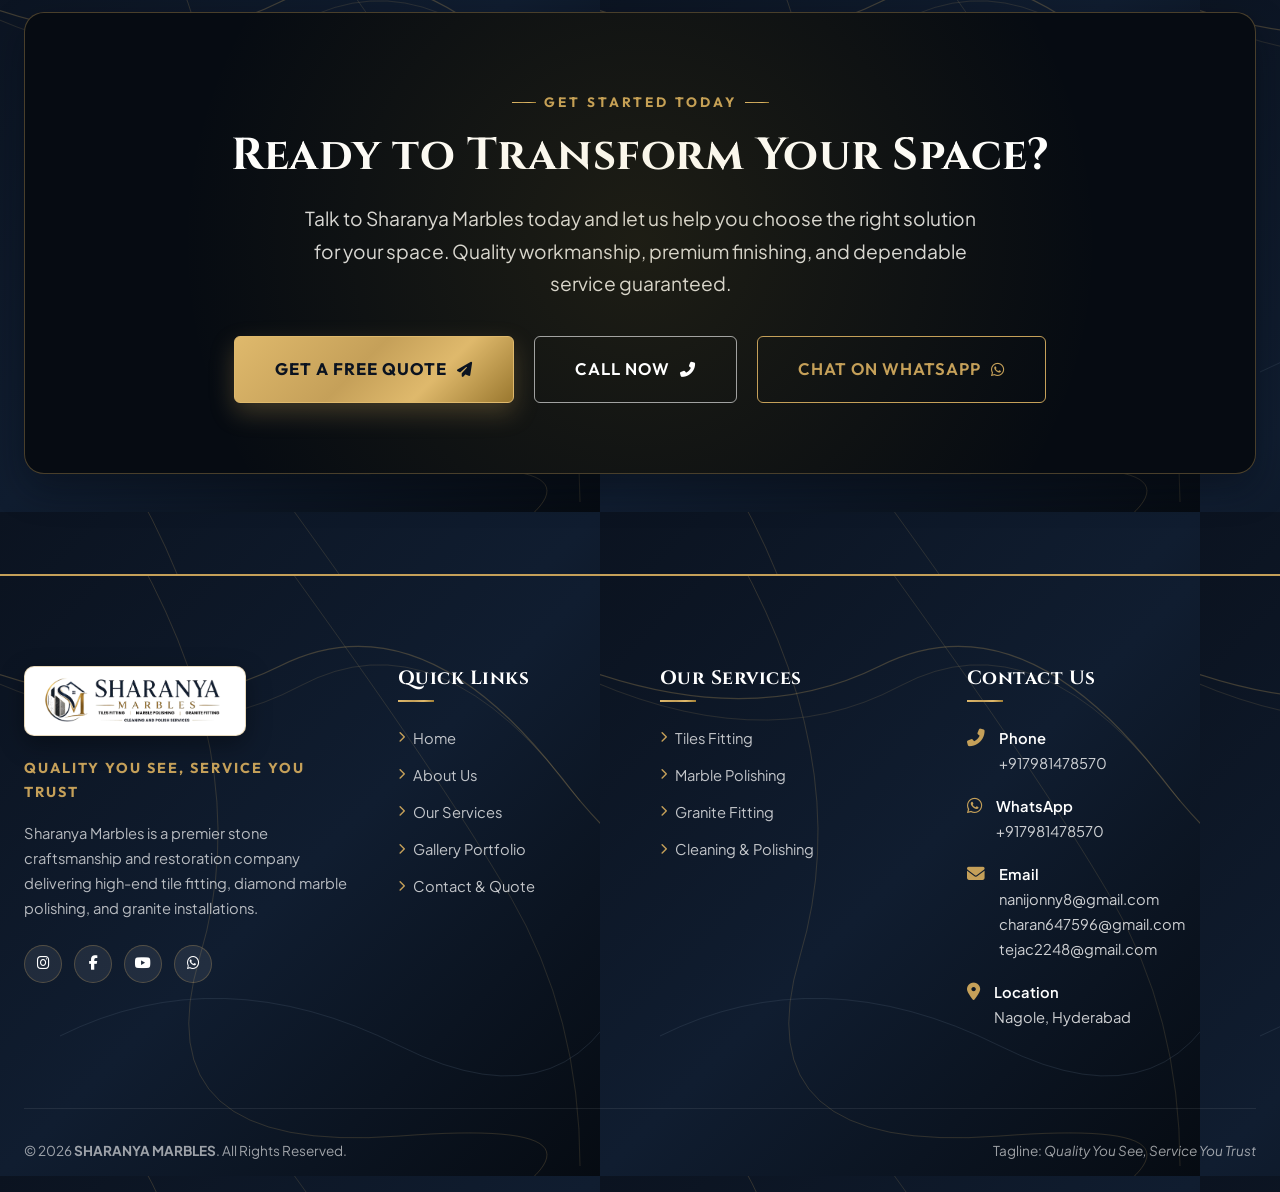
==== commit 486f3bcf: "updated the site images" ====
--- a/index.html
+++ b/index.html
@@ -52,7 +52,7 @@
         </div>
         <div class="top-info-item">
           <i class="fas fa-map-marker-alt"></i>
-          <span>madhapur, hyderabad</span>
+          <span>Nagole, hyderabad</span>
         </div>
       </div>
       <div class="top-social">
@@ -371,8 +371,7 @@
         <!-- 1. Tiles Fitting -->
         <div class="service-card-luxury reveal" id="service-tiles">
           <div class="service-img-container">
-            <img src="https://images.unsplash.com/photo-1584622650111-993a426fbf0a?auto=format&fit=crop&w=800&q=80"
-              alt="Professional Tile Fitting by Sharanya Marbles">
+            <img src="assets/services/Tiles Fitting.jpg" alt="Professional Tile Fitting by Sharanya Marbles">
             <span class="service-card-badge">Precision Installation</span>
           </div>
           <div class="service-card-content">
@@ -407,8 +406,7 @@
         <!-- 2. Marble Polishing -->
         <div class="service-card-luxury reveal" id="service-marble">
           <div class="service-img-container">
-            <img src="https://images.unsplash.com/photo-1618221195710-dd6b41faaea6?auto=format&fit=crop&w=800&q=80"
-              alt="High Gloss Marble Polishing by Sharanya Marbles">
+            <img src="assets/services/Marble Polishing.jpg" alt="High Gloss Marble Polishing by Sharanya Marbles">
             <span class="service-card-badge">Mirror Gloss Finish</span>
           </div>
           <div class="service-card-content">
@@ -443,8 +441,7 @@
         <!-- 3. Granite Fitting -->
         <div class="service-card-luxury reveal" id="service-granite">
           <div class="service-img-container">
-            <img src="https://images.unsplash.com/photo-1600585152220-90363fe7e115?auto=format&fit=crop&w=800&q=80"
-              alt="Precision Granite Countertops by Sharanya Marbles">
+            <img src="assets/services/Granite Fitting.jpg" alt="Precision Granite Countertops by Sharanya Marbles">
             <span class="service-card-badge">Heavy Duty & Durable</span>
           </div>
           <div class="service-card-content">
@@ -479,7 +476,7 @@
         <!-- 4. Cleaning & Polishing Services -->
         <div class="service-card-luxury reveal" id="service-cleaning">
           <div class="service-img-container">
-            <img src="https://images.unsplash.com/photo-1600607687939-ce8a6c25118c?auto=format&fit=crop&w=800&q=80"
+            <img src="assets/services/Cleaning & Polishing Services.jpg"
               alt="Stone Cleaning and Polishing Services by Sharanya Marbles">
             <span class="service-card-badge">Stone Protection</span>
           </div>
@@ -736,78 +733,97 @@
         <button class="filter-btn" data-filter="granite">Granite</button>
         <button class="filter-btn" data-filter="tiles">Tiles</button>
         <button class="filter-btn" data-filter="flooring">Flooring</button>
-        <button class="filter-btn" data-filter="kitchen">Kitchen</button>
         <button class="filter-btn" data-filter="staircase">Staircase</button>
         <button class="filter-btn" data-filter="polishing">Polishing</button>
       </div>
 
       <!-- Gallery Masonry Grid -->
       <div class="gallery-grid">
-        <!-- Item 1: Marble Flooring -->
+        <!-- Tiles -->
+        <div class="gallery-item reveal" data-category="tiles">
+          <img src="assets/gallery/g1.jpeg" alt="Wood-Look Floor Tile Installation">
+          <div class="gallery-overlay">
+            <span class="gallery-item-tag">Tiles • Flooring</span>
+            <h4 class="gallery-item-title">Wood-Look Floor Tile Installation</h4>
+          </div>
+          <div class="gallery-zoom-icon"><i class="fas fa-search-plus"></i></div>
+        </div>
+
+        <!-- ============================================================================================== -->
         <div class="gallery-item reveal" data-category="marble">
-          <img src="https://images.unsplash.com/photo-1600585154340-be6161a56a0c?auto=format&fit=crop&w=900&q=80"
-            alt="Italian Statuario Marble Living Room">
+          <img src="assets/gallery/g2.jpeg" alt="Polished White Marble Floor Installation">
           <div class="gallery-overlay">
             <span class="gallery-item-tag">Marble • Flooring</span>
-            <h4 class="gallery-item-title">Italian Statuario Luxury Living Room</h4>
+            <h4 class="gallery-item-title">Polished White Marble Floor Installation</h4>
           </div>
           <div class="gallery-zoom-icon"><i class="fas fa-search-plus"></i></div>
         </div>
-
-        <!-- Item 2: Kitchen Granite -->
-        <div class="gallery-item reveal" data-category="kitchen">
-          <img src="https://images.unsplash.com/photo-1556911220-e15b29be8c8f?auto=format&fit=crop&w=900&q=80"
-            alt="Black Galaxy Granite Waterfall Kitchen Island">
+        <!-- ============================================================================================== -->
+
+        <div class="gallery-item reveal" data-category="granite">
+          <img src="assets/gallery/g3.jpeg" alt="Black Granite L-Shaped Kitchen Countertop">
           <div class="gallery-overlay">
             <span class="gallery-item-tag">Granite • Kitchen</span>
-            <h4 class="gallery-item-title">Waterfall Edge Granite Countertop</h4>
+            <h4 class="gallery-item-title">Black Granite L-Shaped Kitchen Countertop</h4>
           </div>
           <div class="gallery-zoom-icon"><i class="fas fa-search-plus"></i></div>
         </div>
 
-        <!-- Item 3: Polished Flooring -->
+        <div class="gallery-item reveal" data-category="marble">
+          <img src="assets/gallery/g5.jpeg" alt="Elegant Grey Marble Living Hall Flooring">
+          <div class="gallery-overlay">
+            <span class="gallery-item-tag">Marble • Flooring</span>
+            <h4 class="gallery-item-title">Elegant Grey Marble Living Hall Flooring</h4>
+          </div>
+          <div class="gallery-zoom-icon"><i class="fas fa-search-plus"></i></div>
+        </div>
+
+        <div class="gallery-item reveal" data-category="tiles">
+          <img src="assets/gallery/g9.jpeg" alt="Elegant Marble-Look Bathroom Wall Tiling">
+          <div class="gallery-overlay">
+            <span class="gallery-item-tag">Tiles • Bathroom</span>
+            <h4 class="gallery-item-title">Elegant Marble-Look Bathroom Wall Tiling</h4>
+          </div>
+          <div class="gallery-zoom-icon"><i class="fas fa-search-plus"></i></div>
+        </div>
+
+        <div class="gallery-item reveal" data-category="granite">
+          <img src="assets/gallery/g10.jpeg" alt="Polished Grey Granite L-Shaped Kitchen Countertop">
+          <div class="gallery-overlay">
+            <span class="gallery-item-tag">Granite • Kitchen</span>
+            <h4 class="gallery-item-title">Polished Grey Granite L-Shaped Kitchen Countertop</h4>
+          </div>
+          <div class="gallery-zoom-icon"><i class="fas fa-search-plus"></i></div>
+        </div>
+
+        <div class="gallery-item reveal" data-category="staircase">
+          <img src="assets/gallery/g11.jpeg" alt="Granite Staircase with Speckled Finish">
+          <div class="gallery-overlay">
+            <span class="gallery-item-tag">Staircase • Granite</span>
+            <h4 class="gallery-item-title">Granite Staircase with Speckled Finish/h4>
+          </div>
+          <div class="gallery-zoom-icon"><i class="fas fa-search-plus"></i></div>
+        </div>
+
+
         <div class="gallery-item reveal" data-category="polishing">
-          <img src="https://images.unsplash.com/photo-1600566753376-12c8ab7fb75b?auto=format&fit=crop&w=900&q=80"
-            alt="High Gloss Diamond Marble Polishing">
+          <img src="assets/gallery/g16.jpeg" alt="Commercial Floor Polishing & Restoration">
           <div class="gallery-overlay">
             <span class="gallery-item-tag">Polishing • Restoration</span>
-            <h4 class="gallery-item-title">Diamond Polish Mirror Restoration</h4>
+            <h4 class="gallery-item-title">Commercial Floor Polishing & Restoration</h4>
           </div>
           <div class="gallery-zoom-icon"><i class="fas fa-search-plus"></i></div>
         </div>
 
-        <!-- Item 4: Bathroom Tiles -->
-        <div class="gallery-item reveal" data-category="tiles">
-          <img src="https://images.unsplash.com/photo-1584622650111-993a426fbf0a?auto=format&fit=crop&w=900&q=80"
-            alt="Modern Spa Bathroom Tile Fitting">
-          <div class="gallery-overlay">
-            <span class="gallery-item-tag">Tiles • Bathroom</span>
-            <h4 class="gallery-item-title">Designer Spa Bathroom Tile Fitting</h4>
-          </div>
-          <div class="gallery-zoom-icon"><i class="fas fa-search-plus"></i></div>
-        </div>
-
-        <!-- Item 5: Staircase -->
-        <div class="gallery-item reveal" data-category="staircase">
-          <img src="https://images.unsplash.com/photo-1513694203232-719a280e022f?auto=format&fit=crop&w=900&q=80"
-            alt="Custom Granite & Marble Staircase Installation">
-          <div class="gallery-overlay">
-            <span class="gallery-item-tag">Staircase • Granite</span>
-            <h4 class="gallery-item-title">Grand Marble & Granite Staircase</h4>
-          </div>
-          <div class="gallery-zoom-icon"><i class="fas fa-search-plus"></i></div>
-        </div>
-
-        <!-- Item 6: Commercial Flooring -->
         <div class="gallery-item reveal" data-category="flooring">
-          <img src="https://images.unsplash.com/photo-1600607687939-ce8a6c25118c?auto=format&fit=crop&w=900&q=80"
-            alt="Commercial Marble Foyer Flooring">
+          <img src="assets/gallery/g17.jpeg" alt="Wood-Look Floor Tile Installation in Progress">
           <div class="gallery-overlay">
             <span class="gallery-item-tag">Flooring • Commercial</span>
-            <h4 class="gallery-item-title">Corporate Lobby Polished Marble</h4>
+            <h4 class="gallery-item-title">Wood-Look Floor Tile Installation in Progress</h4>
           </div>
           <div class="gallery-zoom-icon"><i class="fas fa-search-plus"></i></div>
         </div>
+
       </div>
 
       <div style="text-align: center; margin-top: 45px;">
@@ -1181,7 +1197,7 @@
             <i class="fas fa-map-marker-alt"></i>
             <div>
               <div style="font-weight: 600; color: #fff;">Location</div>
-              <span>Madhapur, Hyderabad</span>
+              <span>Nagole, Hyderabad</span>
             </div>
           </div>
         </div>
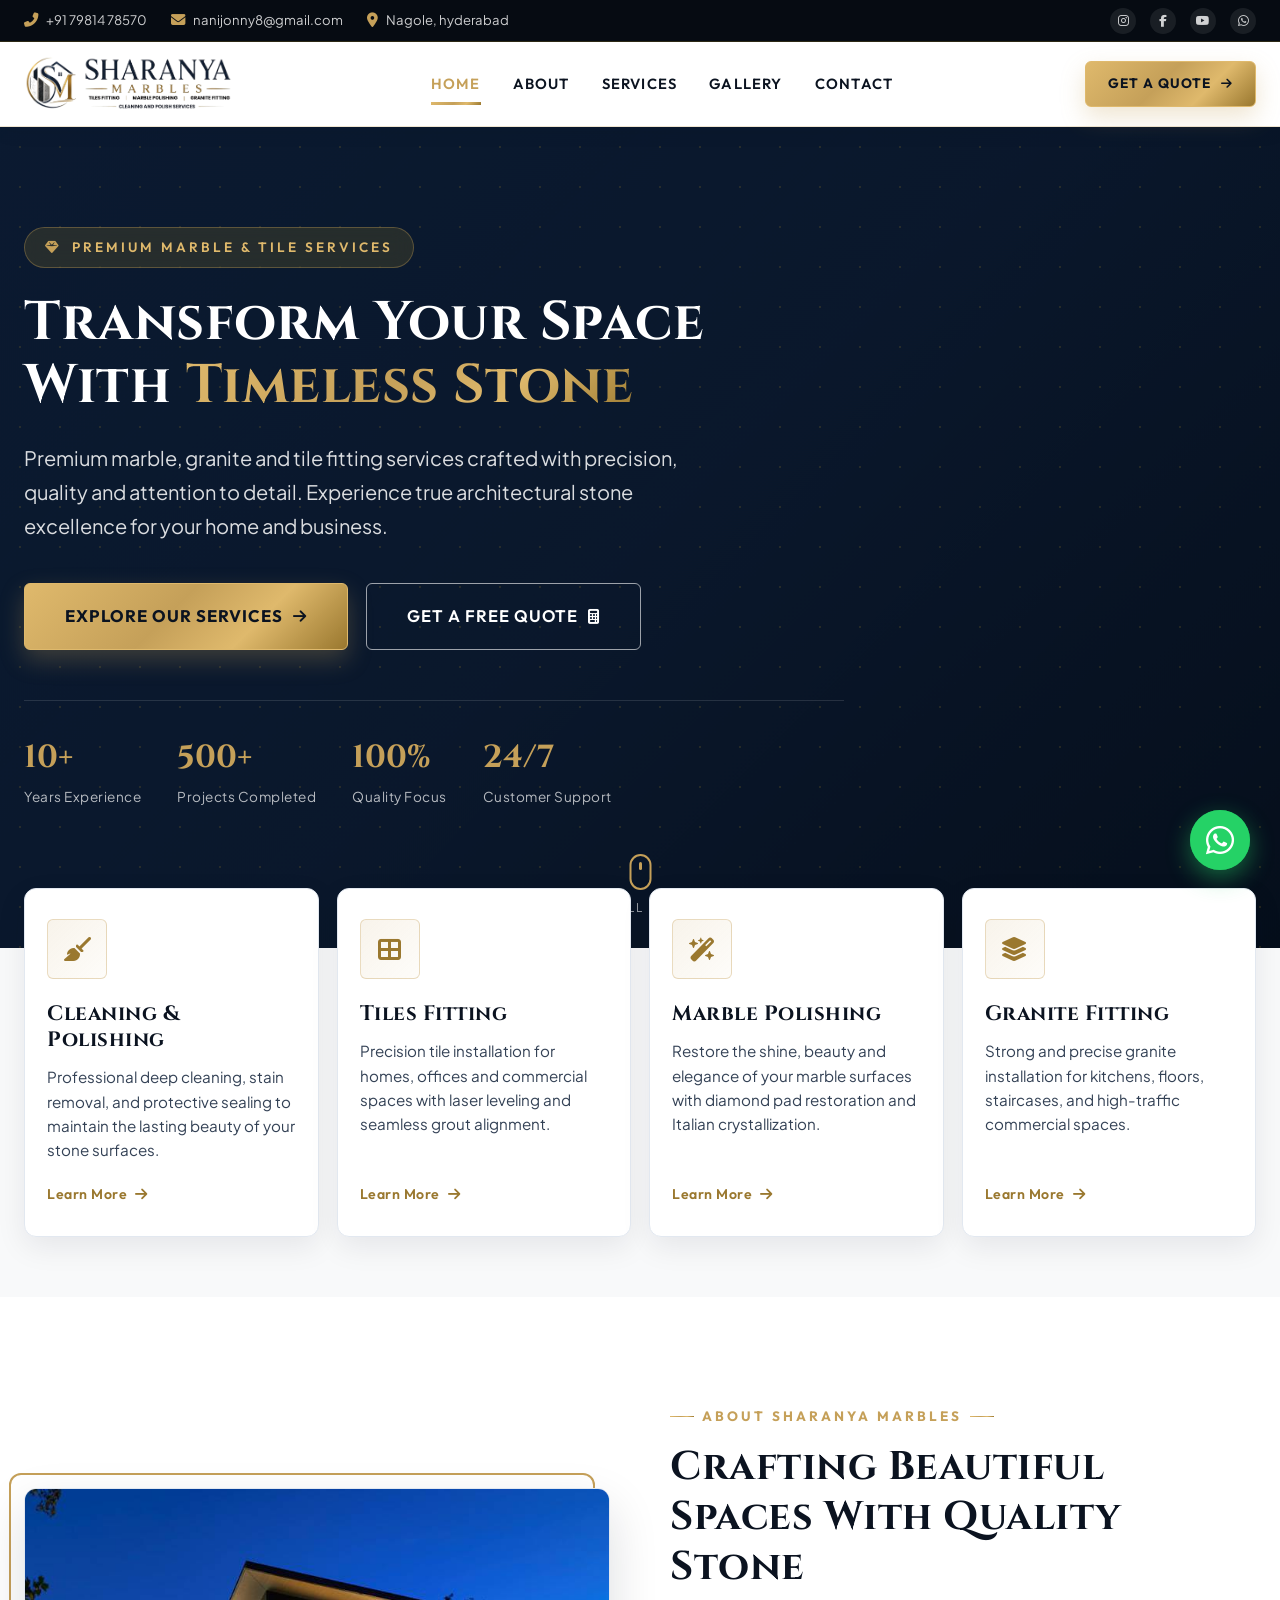
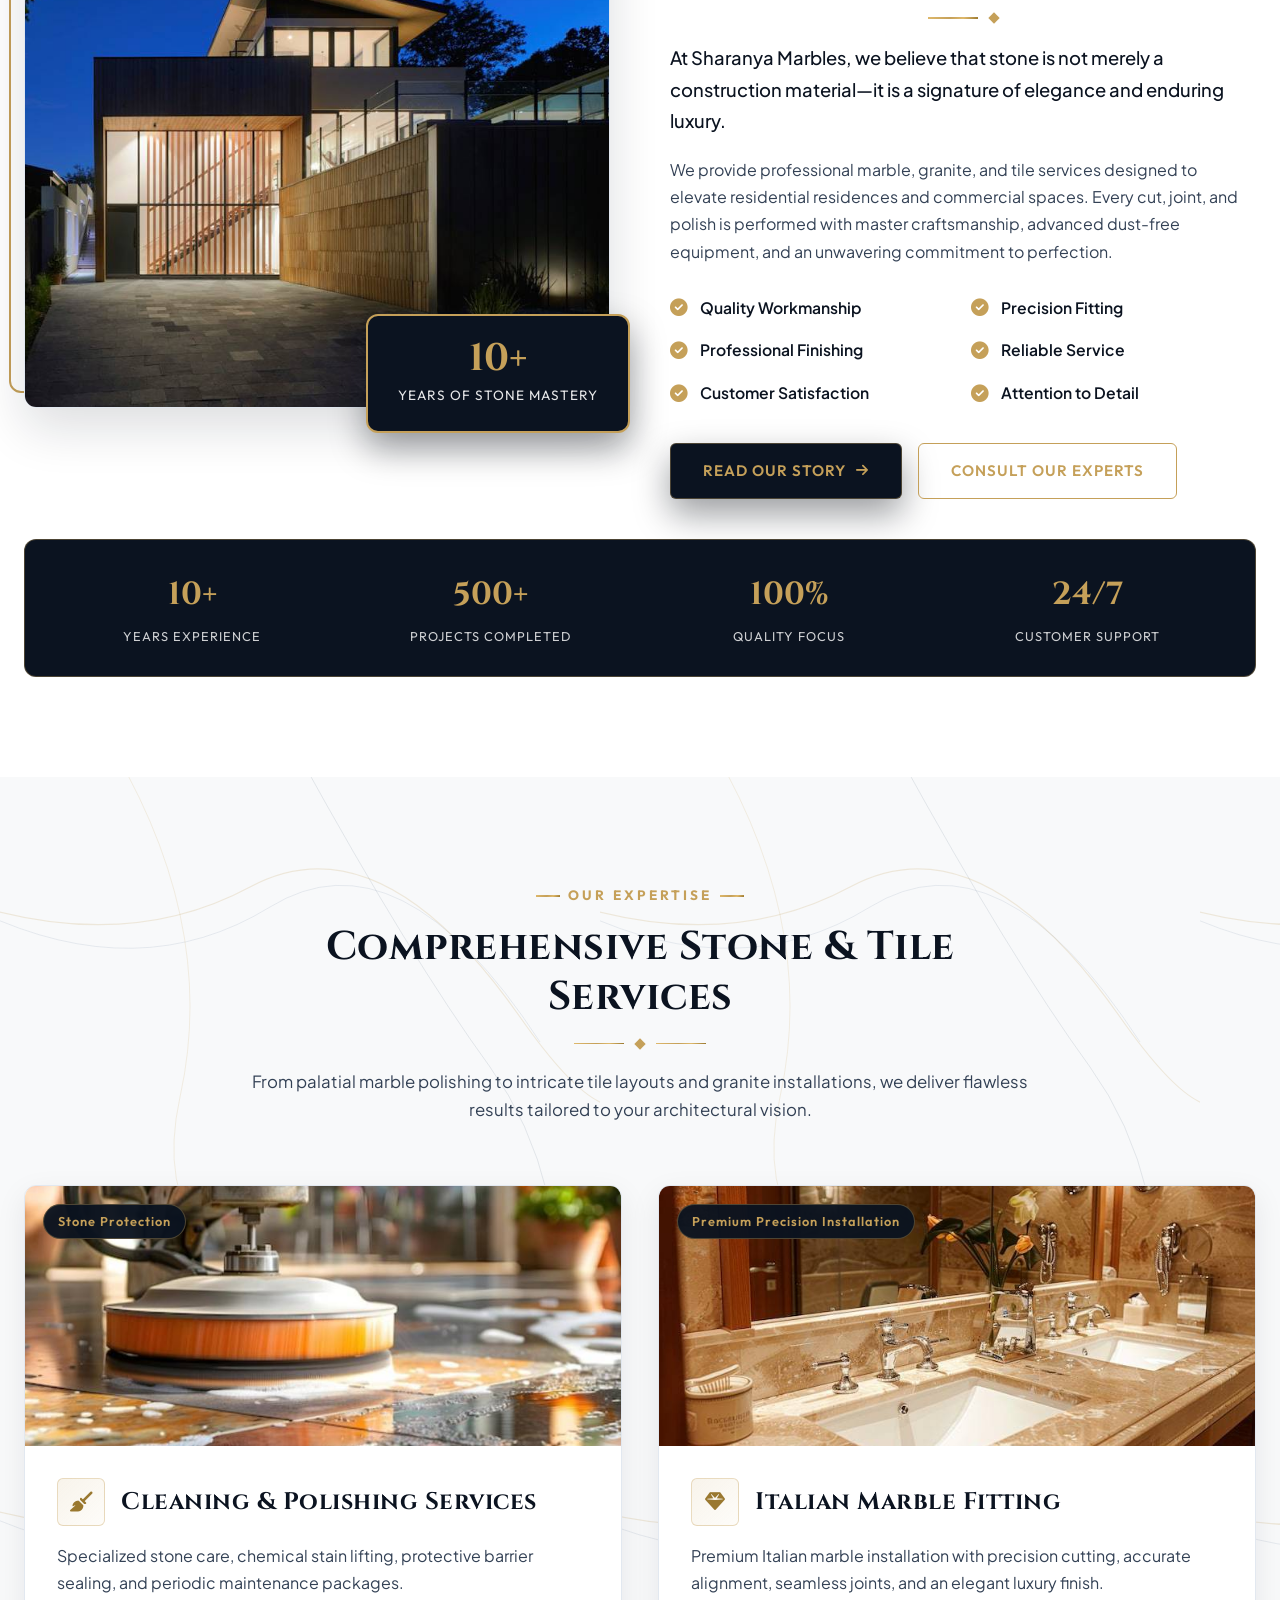
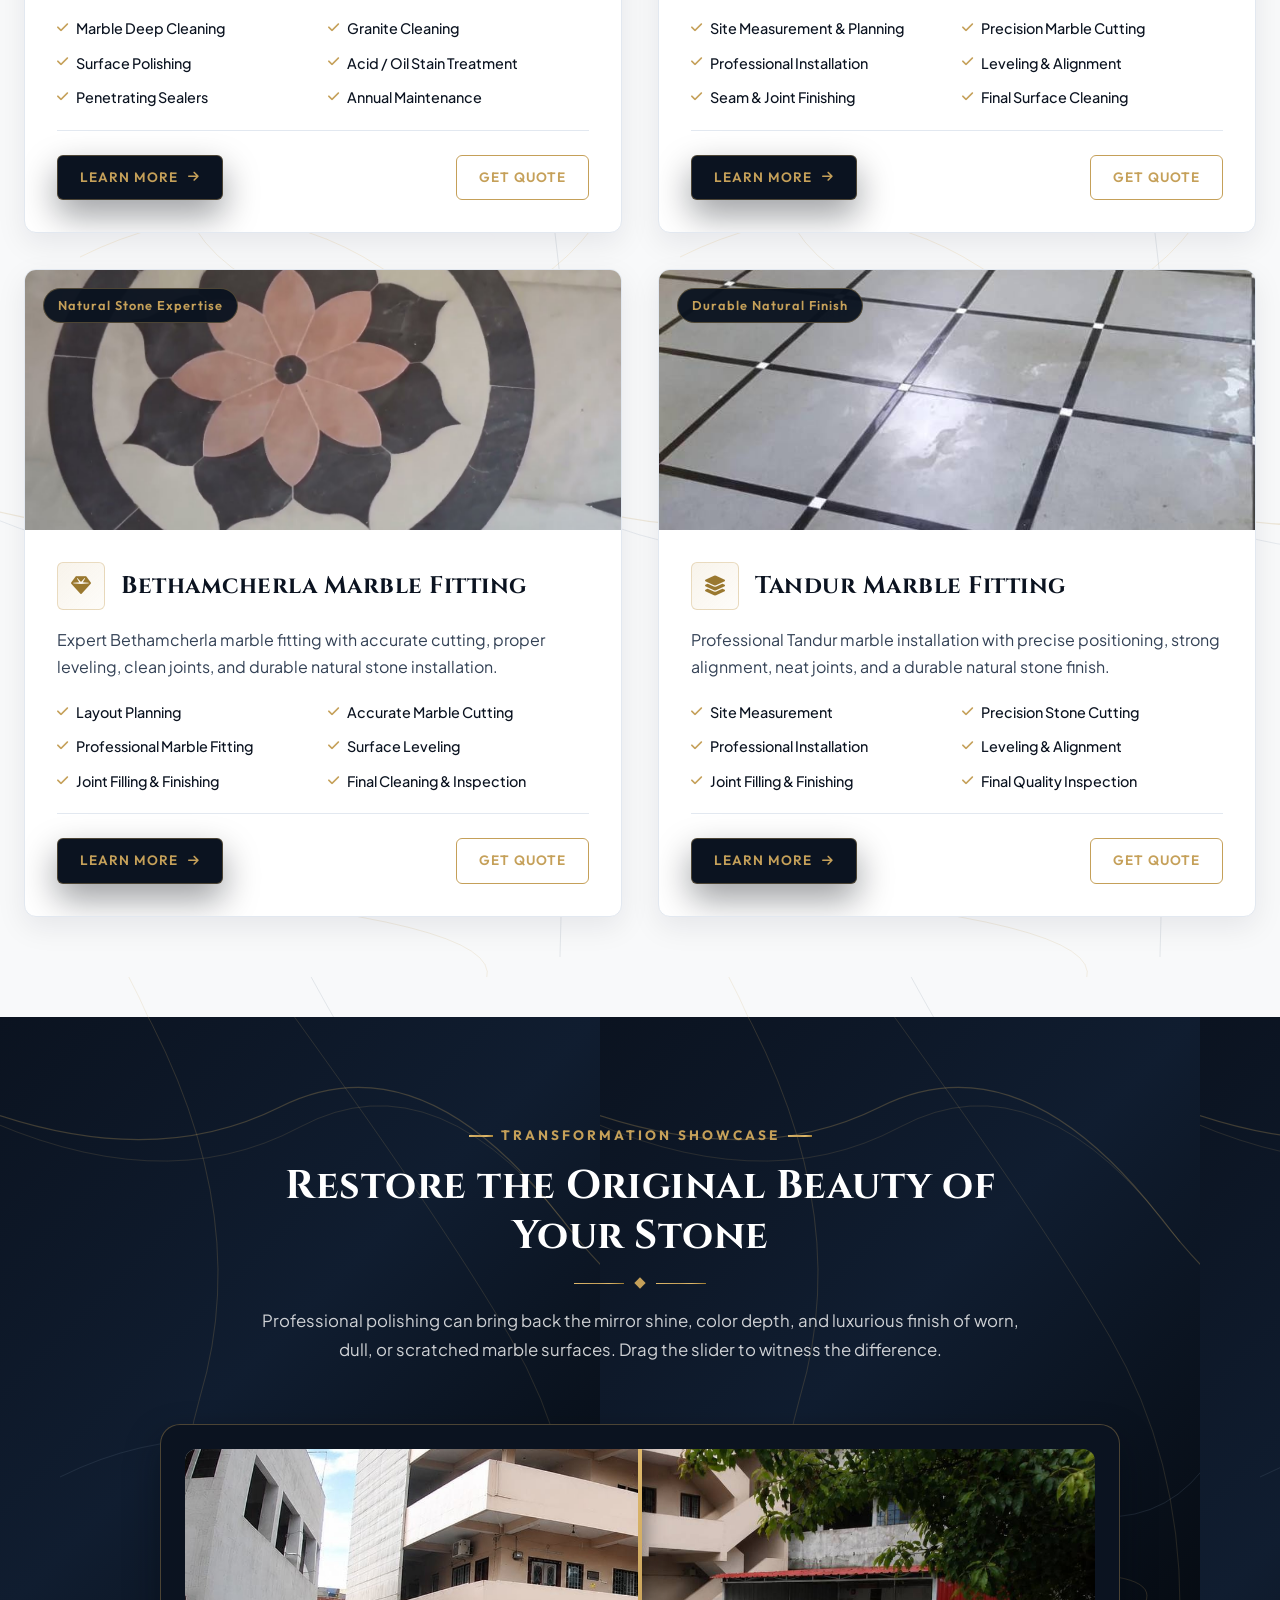
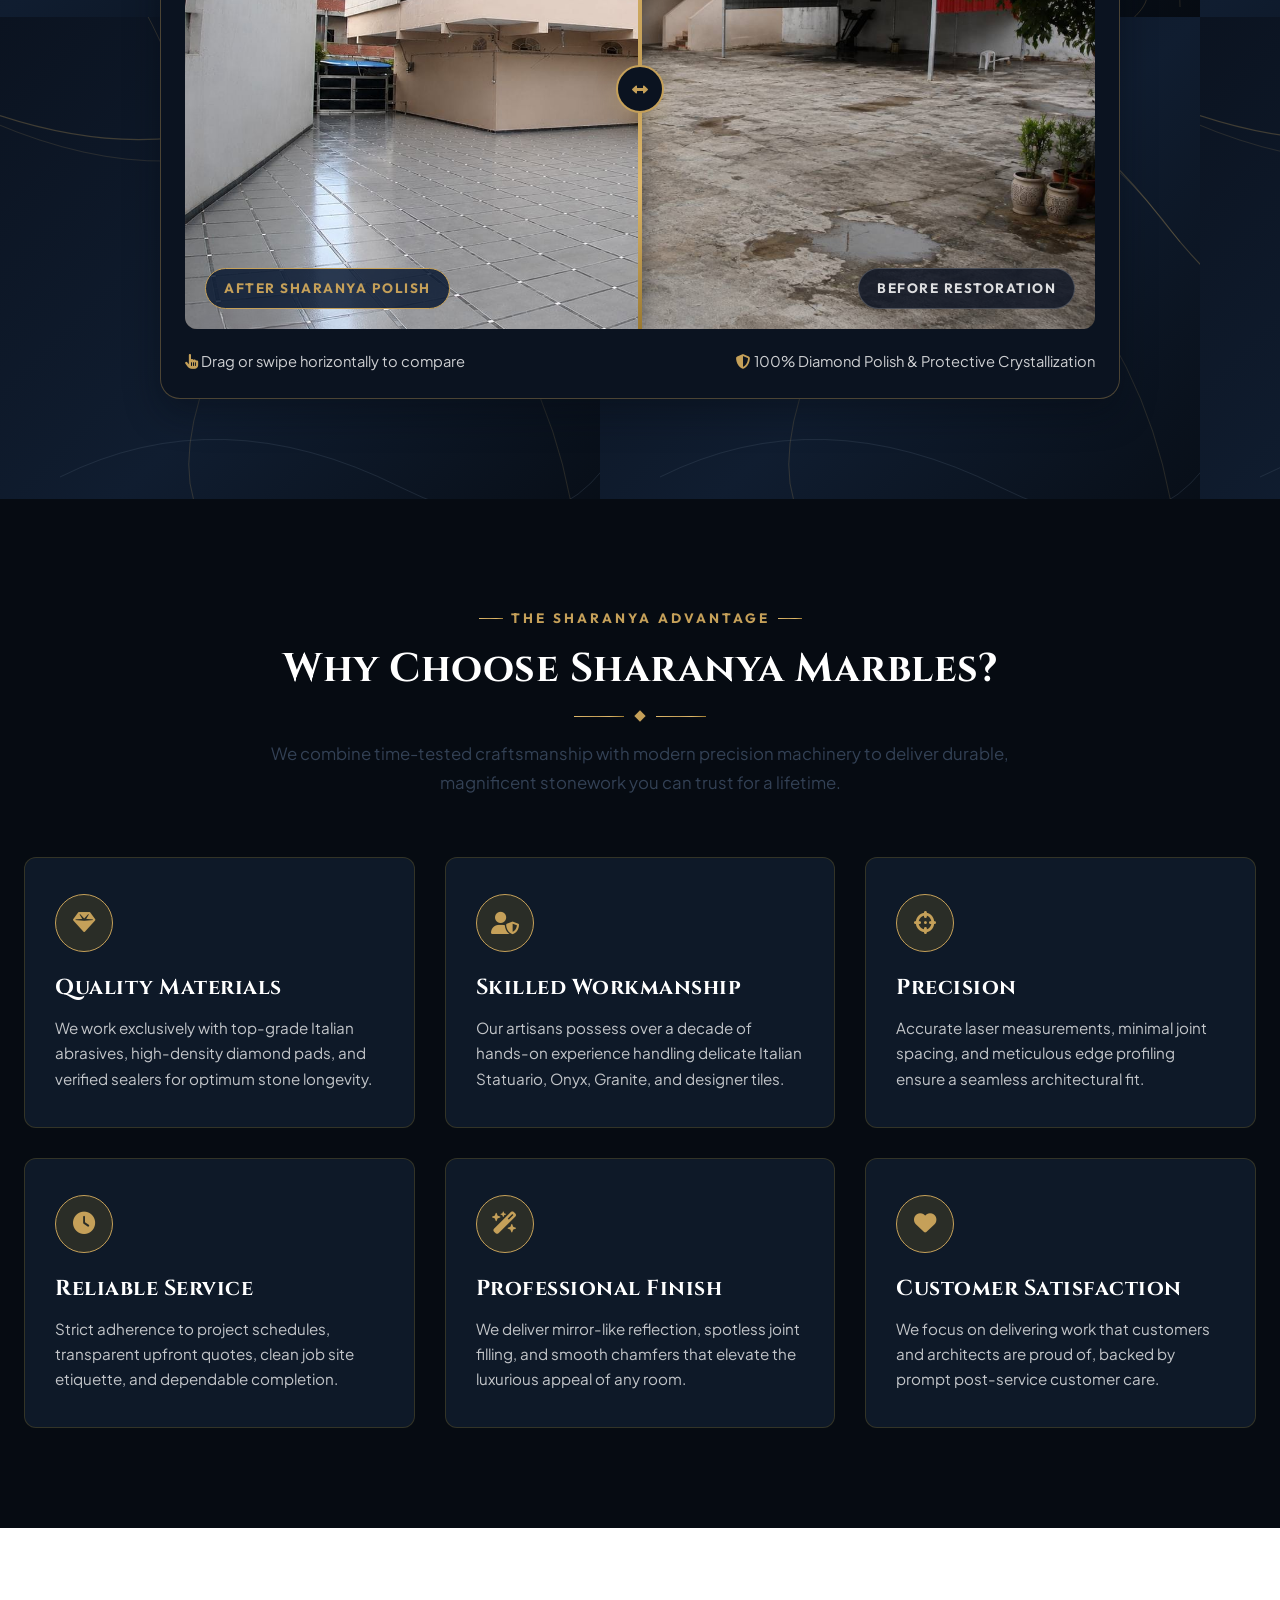
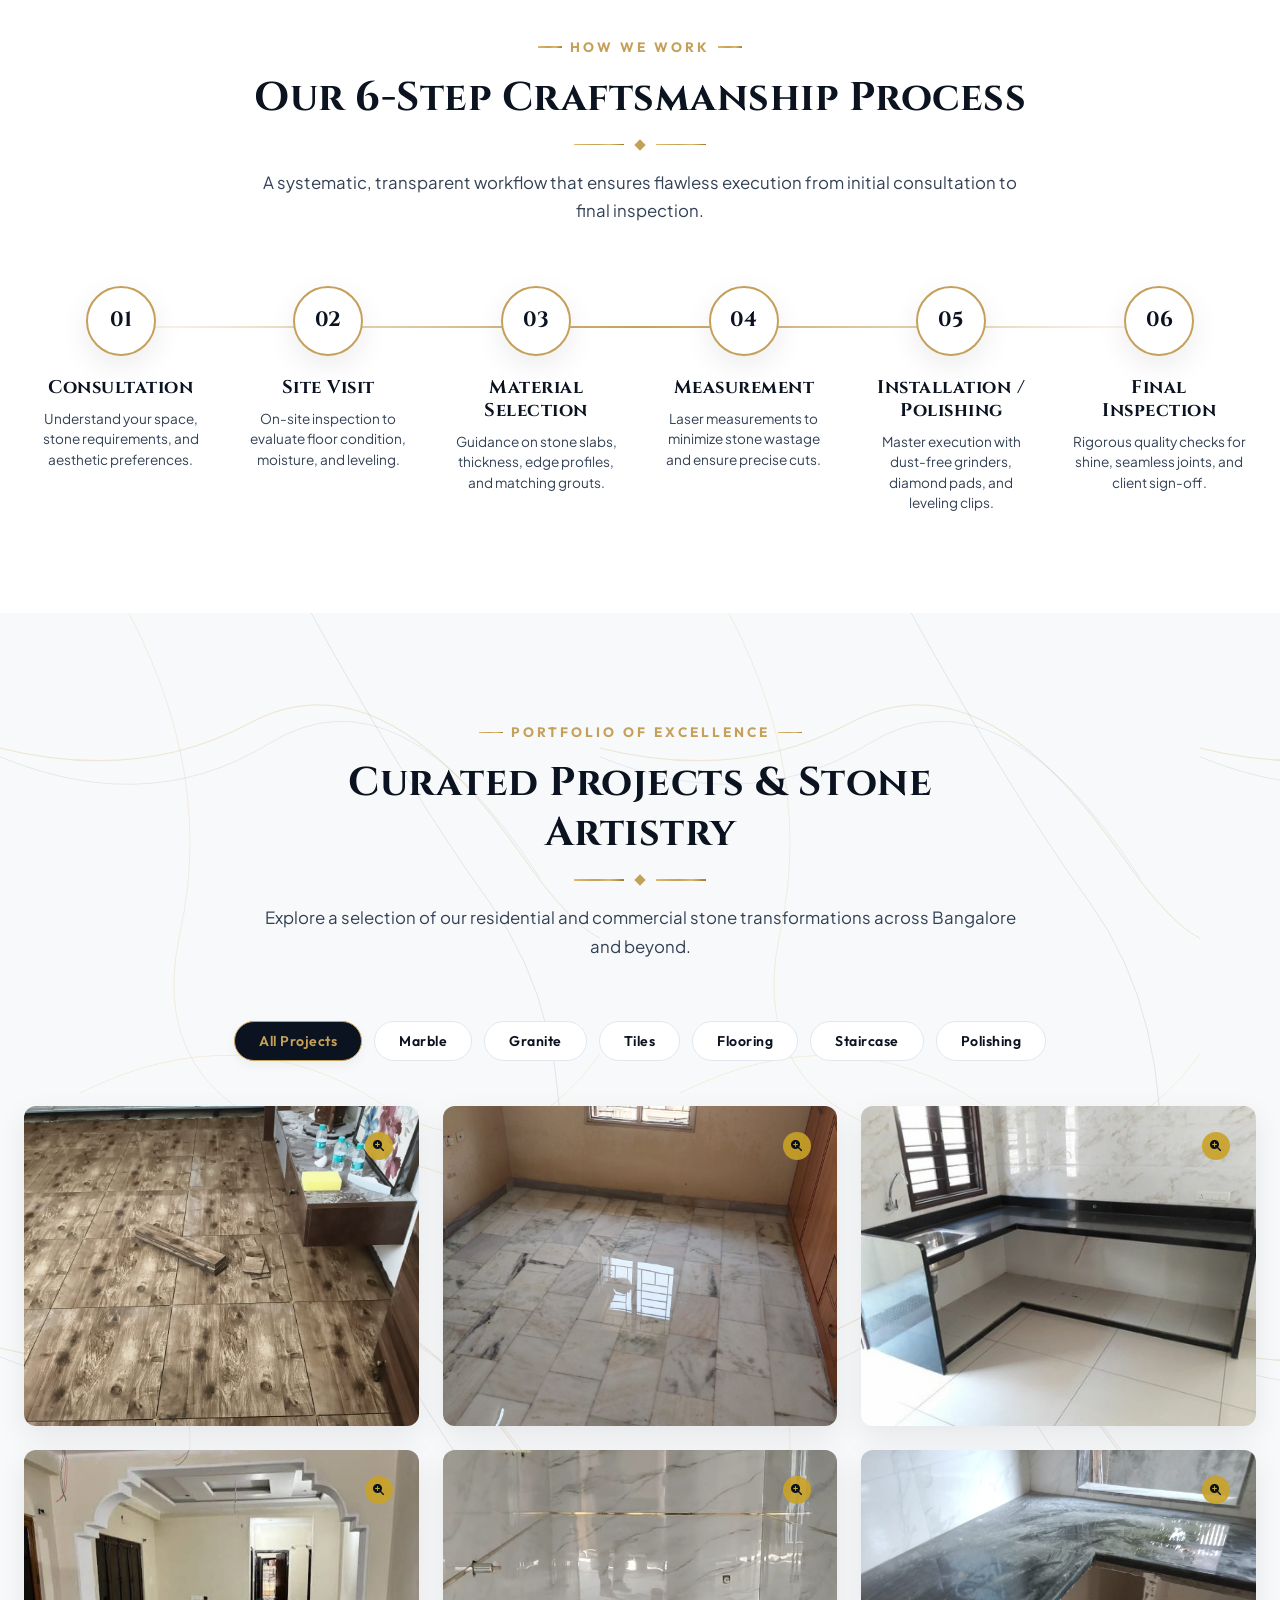
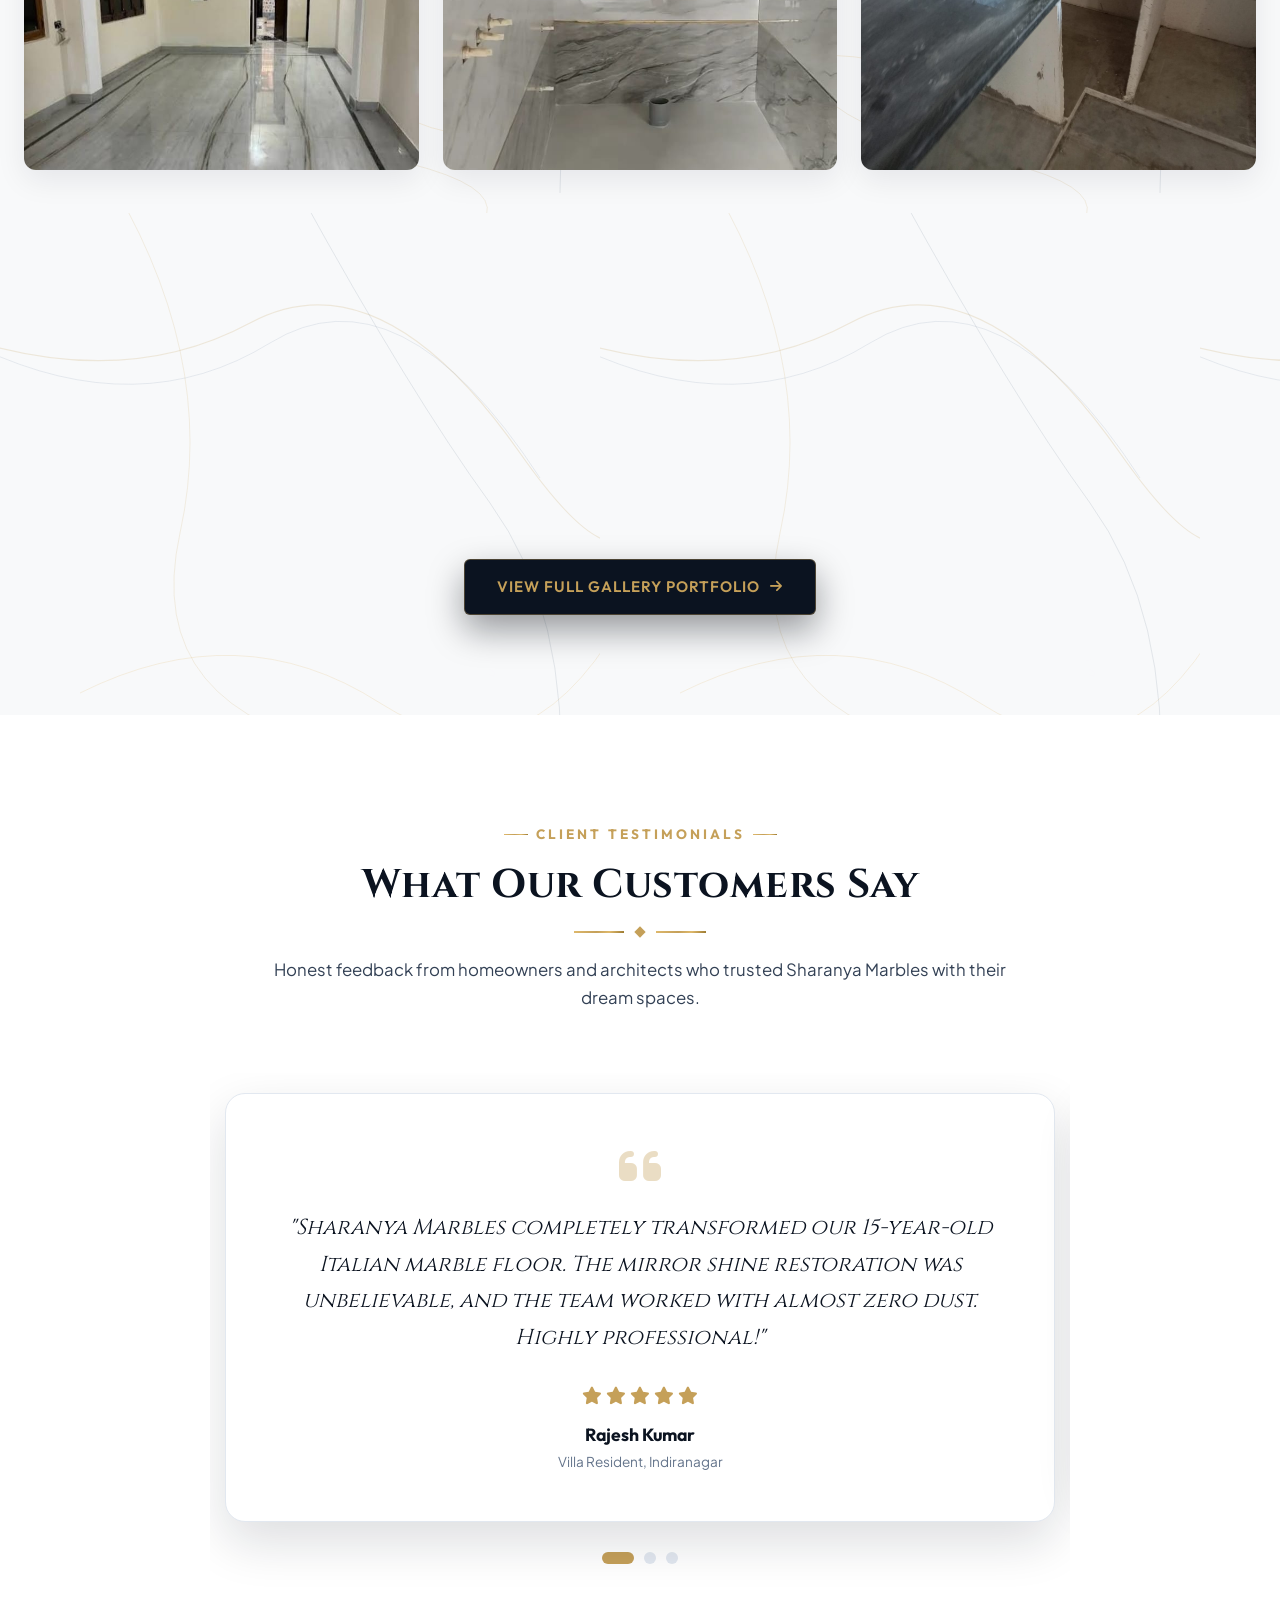
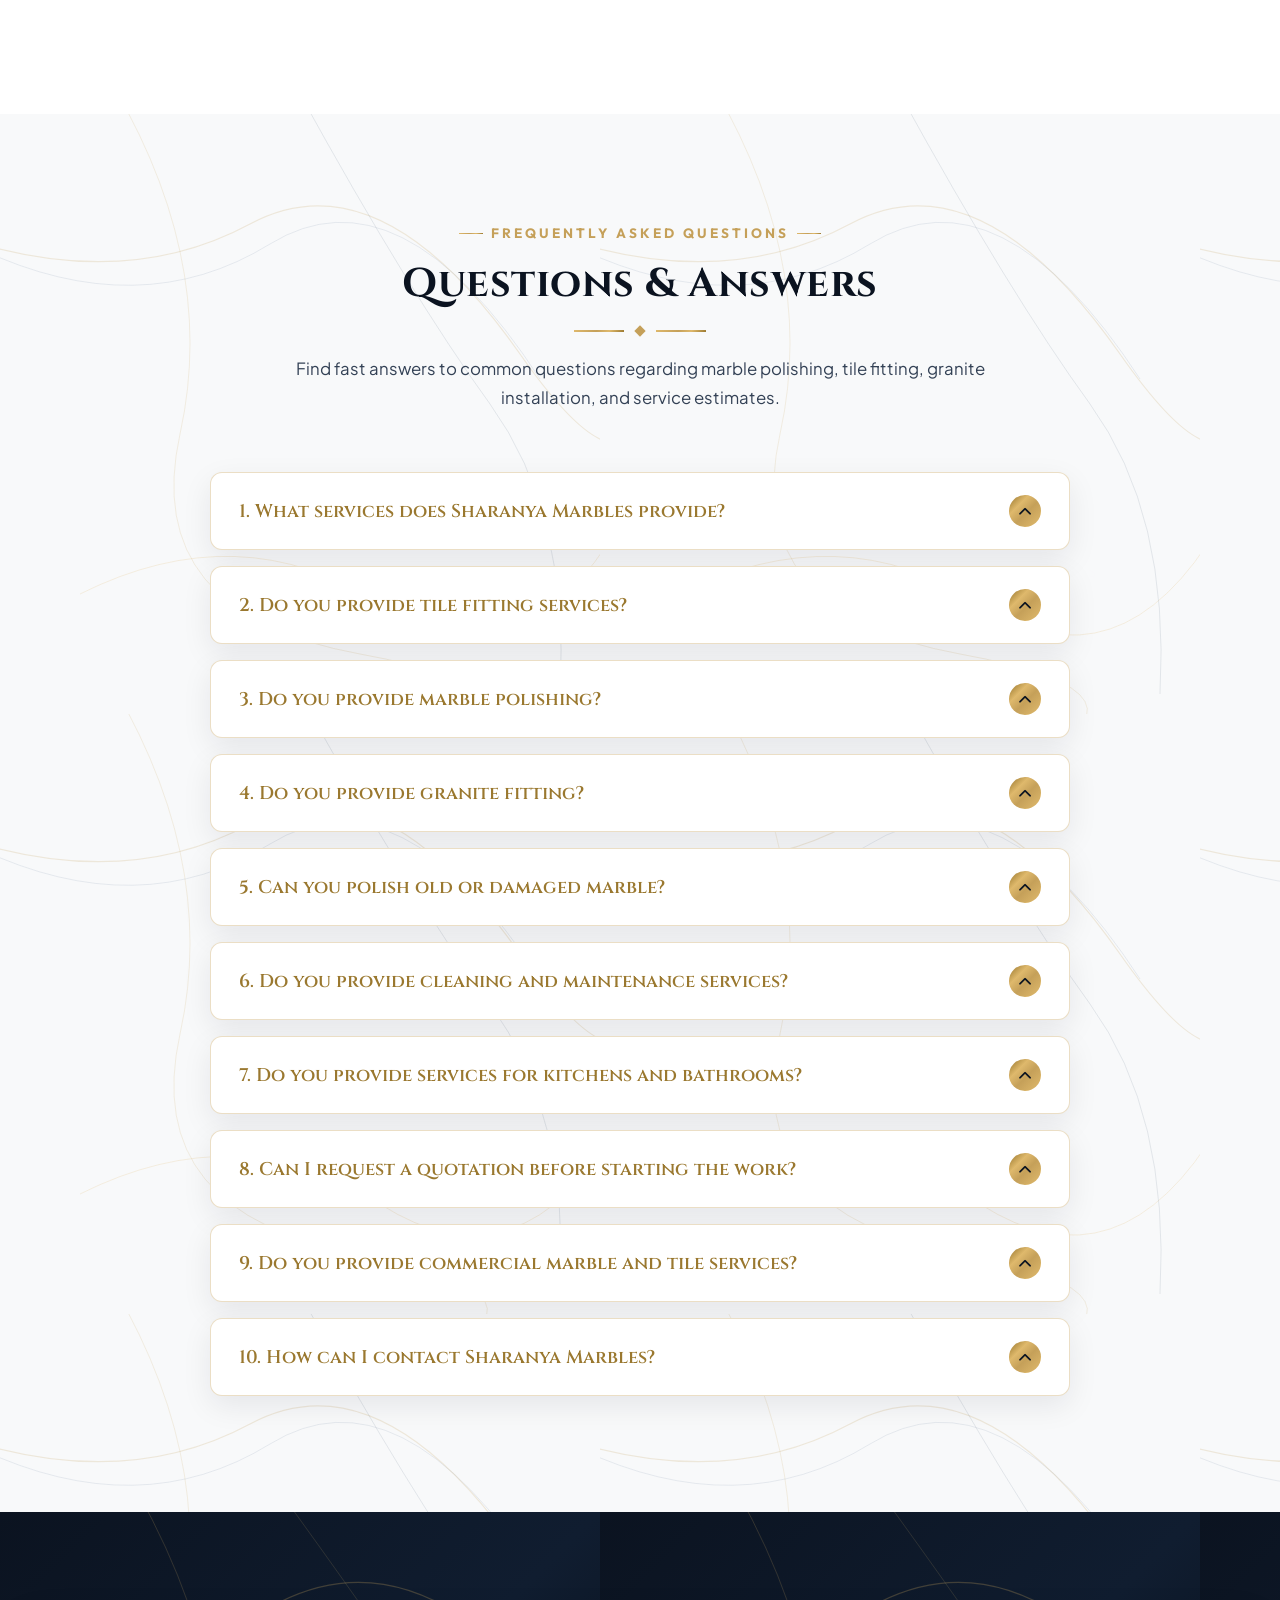
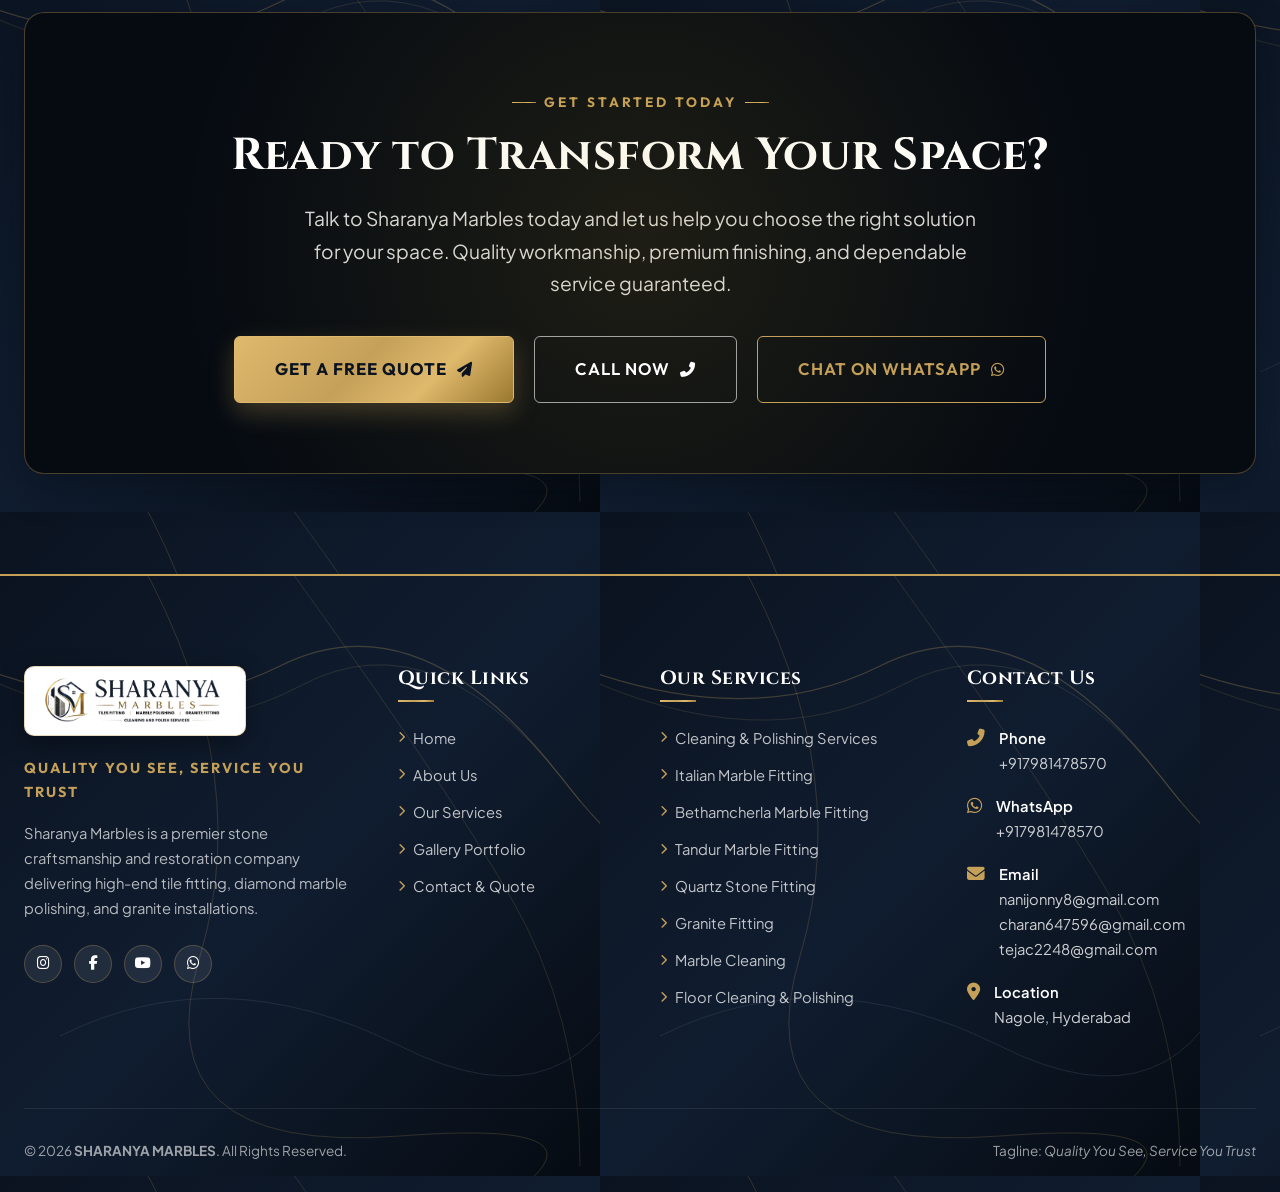
==== commit 1541531a: "updated images, services, footer links," ====
--- a/index.html
+++ b/index.html
@@ -214,7 +214,7 @@
           <h3>Tiles Fitting</h3>
           <p>Precision tile installation for homes, offices and commercial spaces with laser leveling and seamless grout
             alignment.</p>
-          <a href="services.html#tiles" class="quick-service-link">
+          <a href="services.html#italian-marble-fitting" class="quick-service-link">
             <span>Learn More</span>
             <i class="fas fa-arrow-right"></i>
           </a>
@@ -228,7 +228,7 @@
           <h3>Marble Polishing</h3>
           <p>Restore the shine, beauty and elegance of your marble surfaces with diamond pad restoration and Italian
             crystallization.</p>
-          <a href="services.html#polishing" class="quick-service-link">
+          <a href="services.html#marble-polishing" class="quick-service-link">
             <span>Learn More</span>
             <i class="fas fa-arrow-right"></i>
           </a>
@@ -242,7 +242,7 @@
           <h3>Granite Fitting</h3>
           <p>Strong and precise granite installation for kitchens, floors, staircases, and high-traffic commercial
             spaces.</p>
-          <a href="services.html#granite" class="quick-service-link">
+          <a href="services.html#granite-fitting" class="quick-service-link">
             <span>Learn More</span>
             <i class="fas fa-arrow-right"></i>
           </a>
@@ -261,8 +261,8 @@
         <!-- Visual Column -->
         <div class="about-image-wrapper reveal">
           <div class="about-accent-frame"></div>
-          <img src="https://images.unsplash.com/photo-1600566753376-12c8ab7fb75b?auto=format&fit=crop&w=1000&q=85"
-            alt="Luxury Marble Flooring Installation by Sharanya Marbles" class="about-main-img">
+          <img src="assets/images/about-main.jpg" alt="Luxury Marble Flooring Installation by Sharanya Marbles"
+            class="about-main-img">
           <div class="about-experience-badge">
             <div class="about-badge-number">10+</div>
             <div class="about-badge-text">Years of Stone Mastery</div>
@@ -367,113 +367,10 @@
         </p>
       </div>
 
+      <!--  -->
       <div class="services-showcase-grid">
-        <!-- 1. Tiles Fitting -->
-        <div class="service-card-luxury reveal" id="service-tiles">
-          <div class="service-img-container">
-            <img src="assets/services/Tiles Fitting.jpg" alt="Professional Tile Fitting by Sharanya Marbles">
-            <span class="service-card-badge">Precision Installation</span>
-          </div>
-          <div class="service-card-content">
-            <div class="service-icon-title">
-              <div class="service-mini-icon"><i class="fas fa-th-large"></i></div>
-              <h3>Tiles Fitting</h3>
-            </div>
-            <p>Expert floor and wall tile installation with laser precision, waterproofing integration, and flawless
-              joint finishes.</p>
-
-            <div class="service-points-list">
-              <div class="service-point-item"><i class="fas fa-check"></i> Floor Tiles</div>
-              <div class="service-point-item"><i class="fas fa-check"></i> Wall Tiles</div>
-              <div class="service-point-item"><i class="fas fa-check"></i> Bathroom Tiles</div>
-              <div class="service-point-item"><i class="fas fa-check"></i> Kitchen Tiles</div>
-              <div class="service-point-item"><i class="fas fa-check"></i> Commercial Tiles</div>
-              <div class="service-point-item"><i class="fas fa-check"></i> Decorative Slabs</div>
-            </div>
-
-            <div class="service-card-footer">
-              <a href="services.html#tiles" class="btn btn-navy btn-sm">
-                <span>Learn More</span>
-                <i class="fas fa-arrow-right"></i>
-              </a>
-              <a href="#" class="btn btn-outline-gold btn-sm open-quote-modal" data-service="Tiles Fitting">
-                <span>Get Quote</span>
-              </a>
-            </div>
-          </div>
-        </div>
-
-        <!-- 2. Marble Polishing -->
-        <div class="service-card-luxury reveal" id="service-marble">
-          <div class="service-img-container">
-            <img src="assets/services/Marble Polishing.jpg" alt="High Gloss Marble Polishing by Sharanya Marbles">
-            <span class="service-card-badge">Mirror Gloss Finish</span>
-          </div>
-          <div class="service-card-content">
-            <div class="service-icon-title">
-              <div class="service-mini-icon"><i class="fa-solid fa-gem"></i></div>
-              <h3>Marble Polishing</h3>
-            </div>
-            <p>Complete marble rejuvenation using multi-stage diamond abrasives, crystallization technology, and
-              sealers.</p>
-
-            <div class="service-points-list">
-              <div class="service-point-item"><i class="fas fa-check"></i> Surface Deep Cleaning</div>
-              <div class="service-point-item"><i class="fas fa-check"></i> Multi-Grit Grinding</div>
-              <div class="service-point-item"><i class="fas fa-check"></i> Diamond Pad Polishing</div>
-              <div class="service-point-item"><i class="fas fa-check"></i> Deep Stain Removal</div>
-              <div class="service-point-item"><i class="fas fa-check"></i> Italian Crystallization</div>
-              <div class="service-point-item"><i class="fas fa-check"></i> Gloss & Shine Restoration</div>
-            </div>
-
-            <div class="service-card-footer">
-              <a href="services.html#polishing" class="btn btn-navy btn-sm">
-                <span>Learn More</span>
-                <i class="fas fa-arrow-right"></i>
-              </a>
-              <a href="#" class="btn btn-outline-gold btn-sm open-quote-modal" data-service="Marble Polishing">
-                <span>Get Quote</span>
-              </a>
-            </div>
-          </div>
-        </div>
-
-        <!-- 3. Granite Fitting -->
-        <div class="service-card-luxury reveal" id="service-granite">
-          <div class="service-img-container">
-            <img src="assets/services/Granite Fitting.jpg" alt="Precision Granite Countertops by Sharanya Marbles">
-            <span class="service-card-badge">Heavy Duty & Durable</span>
-          </div>
-          <div class="service-card-content">
-            <div class="service-icon-title">
-              <div class="service-mini-icon"><i class="fas fa-layer-group"></i></div>
-              <h3>Granite Fitting</h3>
-            </div>
-            <p>Enduring granite installation for heavy-use spaces, featuring precision edge profiling and seamless
-              joins.</p>
-
-            <div class="service-points-list">
-              <div class="service-point-item"><i class="fas fa-check"></i> Kitchen Countertops</div>
-              <div class="service-point-item"><i class="fas fa-check"></i> Elegant Staircases</div>
-              <div class="service-point-item"><i class="fas fa-check"></i> High-Traffic Flooring</div>
-              <div class="service-point-item"><i class="fas fa-check"></i> Exterior Wall Claddings</div>
-              <div class="service-point-item"><i class="fas fa-check"></i> Commercial Foyers</div>
-              <div class="service-point-item"><i class="fas fa-check"></i> Custom Chamfering</div>
-            </div>
-
-            <div class="service-card-footer">
-              <a href="services.html#granite" class="btn btn-navy btn-sm">
-                <span>Learn More</span>
-                <i class="fas fa-arrow-right"></i>
-              </a>
-              <a href="#" class="btn btn-outline-gold btn-sm open-quote-modal" data-service="Granite Fitting">
-                <span>Get Quote</span>
-              </a>
-            </div>
-          </div>
-        </div>
-
-        <!-- 4. Cleaning & Polishing Services -->
+
+        <!-- 1. Cleaning & Polishing Services -->
         <div class="service-card-luxury reveal" id="service-cleaning">
           <div class="service-img-container">
             <img src="assets/services/Cleaning & Polishing Services.jpg"
@@ -509,7 +406,138 @@
             </div>
           </div>
         </div>
-      </div>
+
+        <!-- 2. Italian Marble Fitting -->
+        <div class="service-card-luxury reveal" id="service-italian-marble">
+          <div class="service-img-container">
+            <img src="assets/services/Italian Marble Fitting.jpg"
+              alt="Professional Italian Marble Fitting by Sharanya Marbles">
+            <span class="service-card-badge">Premium Precision Installation</span>
+          </div>
+
+          <div class="service-card-content">
+            <div class="service-icon-title">
+              <div class="service-mini-icon"><i class="fa-solid fa-gem"></i></div>
+              <h3>Italian Marble Fitting</h3>
+            </div>
+
+            <p>
+              Premium Italian marble installation with precision cutting, accurate alignment, seamless joints,
+              and an elegant luxury finish.
+            </p>
+
+            <div class="service-points-list">
+              <div class="service-point-item"><i class="fas fa-check"></i> Site Measurement & Planning</div>
+              <div class="service-point-item"><i class="fas fa-check"></i> Precision Marble Cutting</div>
+              <div class="service-point-item"><i class="fas fa-check"></i> Professional Installation</div>
+              <div class="service-point-item"><i class="fas fa-check"></i> Leveling & Alignment</div>
+              <div class="service-point-item"><i class="fas fa-check"></i> Seam & Joint Finishing</div>
+              <div class="service-point-item"><i class="fas fa-check"></i> Final Surface Cleaning</div>
+            </div>
+
+            <div class="service-card-footer">
+              <a href="services.html#italian-marble-fitting" class="btn btn-navy btn-sm">
+                <span>Learn More</span>
+                <i class="fas fa-arrow-right"></i>
+              </a>
+
+              <a href="#" class="btn btn-outline-gold btn-sm open-quote-modal" data-service="Italian Marble Fitting">
+                <span>Get Quote</span>
+              </a>
+            </div>
+          </div>
+        </div>
+
+
+        <!-- 3. Bethamcherla Marble Fitting -->
+        <div class="service-card-luxury reveal" id="service-bethamcherla-marble">
+          <div class="service-img-container">
+            <img src="assets/services/Bethamcherla Marble Fitting.jpg"
+              alt="Professional Bethamcherla Marble Fitting by Sharanya Marbles">
+            <span class="service-card-badge">Natural Stone Expertise</span>
+          </div>
+
+          <div class="service-card-content">
+            <div class="service-icon-title">
+              <div class="service-mini-icon"><i class="fa-solid fa-gem"></i></div>
+              <h3>Bethamcherla Marble Fitting</h3>
+            </div>
+
+            <p>
+              Expert Bethamcherla marble fitting with accurate cutting, proper leveling, clean joints, and
+              durable natural stone installation.
+            </p>
+
+            <div class="service-points-list">
+              <div class="service-point-item"><i class="fas fa-check"></i> Layout Planning</div>
+              <div class="service-point-item"><i class="fas fa-check"></i> Accurate Marble Cutting</div>
+              <div class="service-point-item"><i class="fas fa-check"></i> Professional Marble Fitting</div>
+              <div class="service-point-item"><i class="fas fa-check"></i> Surface Leveling</div>
+              <div class="service-point-item"><i class="fas fa-check"></i> Joint Filling & Finishing</div>
+              <div class="service-point-item"><i class="fas fa-check"></i> Final Cleaning & Inspection</div>
+            </div>
+
+            <div class="service-card-footer">
+              <a href="services.html#bethamcherla-marble-fitting" class="btn btn-navy btn-sm">
+                <span>Learn More</span>
+                <i class="fas fa-arrow-right"></i>
+              </a>
+
+              <a href="#" class="btn btn-outline-gold btn-sm open-quote-modal"
+                data-service="Bethamcherla Marble Fitting">
+                <span>Get Quote</span>
+              </a>
+            </div>
+          </div>
+        </div>
+
+
+        <!-- 4. Tandur Marble Fitting -->
+        <div class="service-card-luxury reveal" id="service-tandur-marble">
+          <div class="service-img-container">
+            <img src="assets/services/Tandur Marble Fitting.jpg"
+              alt="Professional Tandur Marble Fitting by Sharanya Marbles">
+            <span class="service-card-badge">Durable Natural Finish</span>
+          </div>
+
+          <div class="service-card-content">
+            <div class="service-icon-title">
+              <div class="service-mini-icon"><i class="fa-solid fa-layer-group"></i></div>
+              <h3>Tandur Marble Fitting</h3>
+            </div>
+
+            <p>
+              Professional Tandur marble installation with precise positioning, strong alignment, neat joints,
+              and a durable natural stone finish.
+            </p>
+
+            <div class="service-points-list">
+              <div class="service-point-item"><i class="fas fa-check"></i> Site Measurement</div>
+              <div class="service-point-item"><i class="fas fa-check"></i> Precision Stone Cutting</div>
+              <div class="service-point-item"><i class="fas fa-check"></i> Professional Installation</div>
+              <div class="service-point-item"><i class="fas fa-check"></i> Leveling & Alignment</div>
+              <div class="service-point-item"><i class="fas fa-check"></i> Joint Filling & Finishing</div>
+              <div class="service-point-item"><i class="fas fa-check"></i> Final Quality Inspection</div>
+            </div>
+
+            <div class="service-card-footer">
+              <a href="services.html#tandur-marble-fitting" class="btn btn-navy btn-sm">
+                <span>Learn More</span>
+                <i class="fas fa-arrow-right"></i>
+              </a>
+
+              <a href="#" class="btn btn-outline-gold btn-sm open-quote-modal" data-service="Tandur Marble Fitting">
+                <span>Get Quote</span>
+              </a>
+            </div>
+          </div>
+        </div>
+
+      </div>
+
+      <!--  -->
+
+
     </div>
   </section>
 
@@ -567,7 +595,7 @@
     <div class="container">
       <div class="section-header">
         <div class="section-tag">THE SHARANYA ADVANTAGE</div>
-        <h2 class="section-title">Why Choose Sharanya Marbles?</h2>
+        <h2 class="section-title" style="color: #fff;">Why Choose Sharanya Marbles?</h2>
         <div class="section-divider">
           <div class="divider-line"></div>
           <div class="divider-diamond"></div>
@@ -1159,10 +1187,15 @@
         <div class="footer-col">
           <h4>Our Services</h4>
           <div class="footer-links-list">
-            <a href="services.html#tiles"><i class="fas fa-chevron-right"></i> Tiles Fitting</a>
-            <a href="services.html#polishing"><i class="fas fa-chevron-right"></i> Marble Polishing</a>
-            <a href="services.html#granite"><i class="fas fa-chevron-right"></i> Granite Fitting</a>
-            <a href="services.html#cleaning"><i class="fas fa-chevron-right"></i> Cleaning & Polishing</a>
+            <a href="services.html#cleaning"><i class="fas fa-chevron-right"></i> Cleaning & Polishing Services</a>
+            <a href="services.html#italian-marble-fitting"><i class="fas fa-chevron-right"></i> Italian Marble Fitting</a>
+            <a href="services.html#bethamcherla-marble-fitting"><i class="fas fa-chevron-right"></i> Bethamcherla Marble Fitting</a>
+            <a href="services.html#tandur-marble-fitting"><i class="fas fa-chevron-right"></i> Tandur Marble Fitting</a>
+            <a href="services.html#quartz-stone-fitting"><i class="fas fa-chevron-right"></i> Quartz Stone Fitting</a>
+            <a href="services.html#granite-fitting"><i class="fas fa-chevron-right"></i>  Granite Fitting</a>
+            <a href="services.html#marble-cleaning"><i class="fas fa-chevron-right"></i> Marble Cleaning</a>
+            <a href="services.html#floor-cleaning-polishing"><i class="fas fa-chevron-right"></i> Floor Cleaning & Polishing</a>
+
           </div>
         </div>
 
@@ -1257,11 +1290,15 @@
           <label class="form-label">Service Required *</label>
           <select class="form-control" name="service" required>
             <option value="">-- Select Required Service --</option>
-            <option value="Tiles Fitting">Tiles Fitting</option>
+            <option value="Cleaning & Polishing Services">Cleaning & Polishing Services</option>
+            <option value="Italian Marble Fitting">Italian Marble Fitting</option>
+            <option value="Bethamcherla Marble Fitting">Bethamcherla Marble Fitting</option>
+            <option value="Tandur Marble Fitting">Tandur Marble Fitting</option>
+            <option value="Quartz Stone Fitting">Quartz Stone Fitting</option>
+            <option value="Marble Cleaning">Marble Cleaning</option>
             <option value="Marble Polishing">Marble Polishing</option>
-            <option value="Granite Fitting">Granite Fitting</option>
-            <option value="Cleaning & Polishing Services">Cleaning & Polishing Services</option>
-            <option value="Complete Stone Solution">Complete Stone Solution</option>
+            <option value="Floor Cleaning & Polishing">Floor Cleaning & Polishing</option>
+            <option value="Granite Cleaning & Polishing">Granite Cleaning & Polishing</option>
           </select>
           <div class="invalid-feedback">Please choose a service.</div>
         </div>
